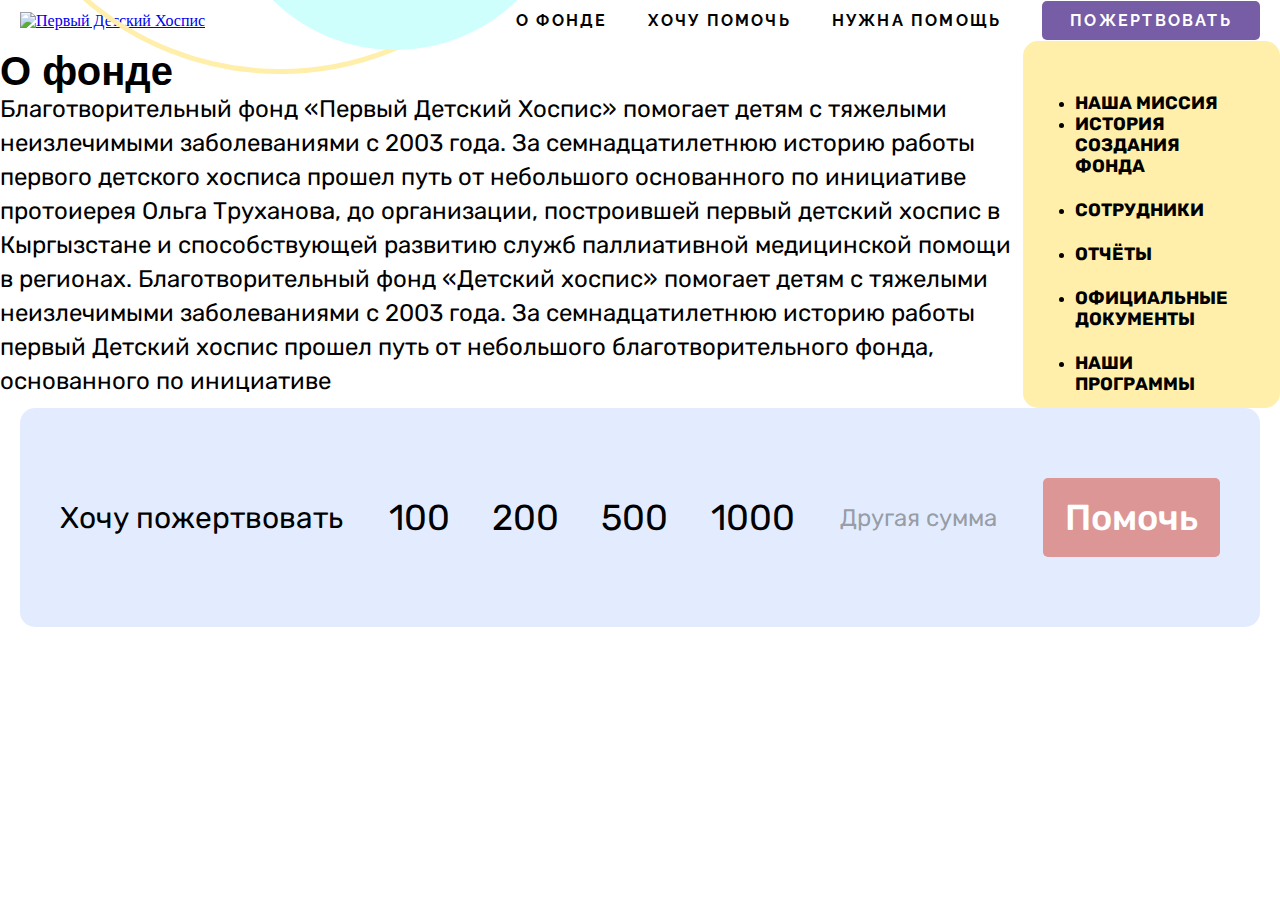
==== aboutfund.html @ d4a5cdd8 "save content" ====
<!DOCTYPE html>
<html lang="en">
<head>

    <title>О фонде</title>
    <link rel="stylesheet" href="CSS/main-styles.min.css">
    <link rel="shortcut icon" href="./img/favicon.svg">
    <meta charset="UTF-8">
    <meta http-equiv="X-UA-Compatible" content="IE=edge">
    <meta name="viewport" content="width=device-width, initial-scale=1.0">

</head>

<body>
    <header class="header">
		<div class="container">
			<div class="header__inner">
				<div class="header__inner__logo">
					<a class="header__inner__logo__link" href="index.html">
						<img class="header__inner__logo__link__img" src="./img/logo.svg" alt="Первый Детский Хоспис">
					</a>
				</div>
				<div class="header__inner__circle-bg-border"></div>
				<div class="header__inner__circle-bg"></div>
				<ul class="header__inner__menu">
					<li class="header__inner__menu__item">
						<a class="header__inner__menu__item__link" href="aboutfund.html">О фонде</a>
					</li>
					<li class="header__inner__menu__item">
						<a class="header__inner__menu__item__link" href="wanthelp.html">Хочу помочь</a>
					</li>
					<li class="header__inner__menu__item">
						<a class="header__inner__menu__item__link" href="heed-help.html">Нужна помощь</a>
					</li>
					<li class="header__inner__menu__item">
						<a class="header__inner__menu__item__link header__inner__menu__item__link-donate"
							href="donate.html">Пожертвовать</a>
					</li>
				</ul>
			</div>
		</div>
    </header>
    <main class="main">
        <section class="about-page">
            <div class="about-page__container">
                <h1 class="about-page__title">О фонде</h1>
                <h4 class="about-page__text">
                    Благотворительный фонд 
                    «Первый Детский Хоспис» помогает детям с тяжелыми неизлечимыми заболеваниями с 2003 года. 
                    За семнадцатилетнюю историю работы первого детского хосписа прошел путь от небольшого основанного по
                     инициативе протоиерея Ольга Труханова, до организации, построившей первый детский хоспис в Кыргызстане
                      и способствующей развитию служб паллиативной медицинской помощи в регионах. 
                       Благотворительный фонд «Детский хоспис» помогает детям с тяжелыми неизлечимыми заболеваниями с 2003 года.
                        За семнадцатилетнюю историю работы первый Детский хоспис прошел путь от небольшого благотворительного фонда,
                         основанного по инициативе 
                </h4>
            </div>
            <aside class="sidebar">
                <div class="container">
                    <div class="sidebar__inner">
                        <ul class="sidebar__inner__menu">
                            <li class="sidebar__inner__menu__item">
                                <a class="sidebar__inner__menu__item__link" href="#">Наша миссия</a>
                            </li>
                            <li class="sidebar__inner__menu__item">
                                <a class="sidebar__inner__menu__item__link" href="#">История создания фонда</a>
                            </li>
                            <li class="sidebar__inner__menu__item">
                                <a class="sidebar__inner__menu__item__link" href="#">Сотрудники</a>
                            </li>
                            <li class="sidebar__inner__menu__item">
                                <a class="sidebar__inner__menu__item__link" href="#">Отчёты</a>
                            </li>
                            <li class="sidebar__inner__menu__item">
                                <a class="sidebar__inner__menu__item__link" href="official-doc.html">Официальные документы</a>
                            </li>
                            <li class="sidebar__inner__menu__item">
                                <a class="sidebar__inner__menu__item__link" href="#">Наши программы</a>
                            </li>
                        </ul>
                    </div>
                </div>
            </aside>
        </section>
        <div class="call-to-action">
            <div class="container">
                <div class="call-to-action__inner">
                    <p class="call-to-action__inner__text">
                        Хочу пожертвовать
                    </p>
                    <div class="call-to-action__inner__money">
                        <span class="call-to-action__inner__money__item">100</span>
                        <span class="call-to-action__inner__money__item">200</span>
                        <span class="call-to-action__inner__money__item">500</span>
                        <span class="call-to-action__inner__money__item">1000</span>
                    </div>
                    <div class="call-to-action__inner__other-money">
                        <span class="call-to-action__inner__other-money__item">Другая сумма</span>
                    </div>
                    <a class="call-to-action__inner__btn" href="#">
                        Помочь
                    </a>
                </div>
            </div>
        </div>
        
        


    </main>
</body>
</html>
---- CSS/main-styles.min.css ----
@import"https://fonts.googleapis.com/css2?family=Inter:wght@100;300;500;700;900&family=Open+Sans:wght@300;400;500;600;700;800&family=Poppins:wght@100;200;300;400;500;600;700;800;900&family=Raleway:wght@100;200;300;400;500;600;700;800;900&family=Roboto:ital,wght@0,100;0,300;0,400;0,500;0,700;0,900;1,100&family=Rubik:ital,wght@0,300;0,400;0,500;0,600;0,700;0,800;0,900;1,300;1,400&family=Varela+Round&display=swap";*,*::after,*::before{-webkit-box-sizing:border-box;box-sizing:border-box;margin:0;padding:0}::-moz-selection{background:#775ca6;color:#fff}::selection{background:#775ca6;color:#fff}.container{max-width:1240px;margin:auto}.header__inner{display:-webkit-box;display:-ms-flexbox;display:flex;-webkit-box-align:center;-ms-flex-align:center;align-items:center;-webkit-box-pack:justify;-ms-flex-pack:justify;justify-content:space-between;padding:10px 0;position:relative}.header__inner__logo{width:30%;cursor:pointer}.header__inner__circle-bg-border{border:5px solid #ffefab;border-radius:50%;width:600px;height:600px;position:absolute;left:-40px;top:-526px}.header__inner__circle-bg{background-color:#cffffd;border-radius:50%;width:350px;height:350px;position:absolute;left:200px;top:-300px}.header__inner__menu{display:-webkit-box;display:-ms-flexbox;display:flex;-webkit-box-align:center;-ms-flex-align:center;align-items:center;-webkit-box-pack:justify;-ms-flex-pack:justify;justify-content:space-between;width:60%}.header__inner__menu__item{list-style:none}.header__inner__menu__item__link{text-decoration:none;font-family:"Raleway",sans-serif;font-style:normal;font-weight:bold;font-size:16px;line-height:21px;letter-spacing:.14em;color:#000;text-transform:uppercase}.header__inner__menu__item__link:hover{padding-bottom:10px;border-bottom:#775ca6 solid 4px;-webkit-transition:.5s ease;-o-transition:.5s ease;transition:.5s ease}.header__inner__menu__item__link-donate{background:#775ca6;border-radius:5px;padding:10px 28px;color:#fff;-webkit-transition:.8s ease;-o-transition:.8s ease;transition:.8s ease}.header__inner__menu__item__link-donate:hover{border-bottom:none;background-color:#fff;color:#775ca6;border:#775ca6 solid 1px}.header__inner__menu__item+.header__inner__menu__item{margin-left:40px}.sidebar{padding:52px;background-color:#ffefab;border-radius:15px;max-width:400px;height:367px}.sidebar__inner__menu{display:-webkit-box;display:-ms-flexbox;display:flex;-webkit-box-orient:vertical;-webkit-box-direction:normal;-ms-flex-direction:column;flex-direction:column;-webkit-box-pack:justify;-ms-flex-pack:justify;justify-content:space-between;padding:0;margin:0}.sidebar__inner__menu__item__link{font-family:"Rubik",sans-serif;font-style:normal;font-weight:bold;font-size:18px;line-height:21px;text-transform:uppercase;text-decoration:none;color:#000}.sidebar__inner__menu__item+.sidebar__inner__menu__item{margin-bottom:23px}.call-to-action__inner{display:-webkit-box;display:-ms-flexbox;display:flex;-webkit-box-align:center;-ms-flex-align:center;align-items:center;-webkit-box-pack:justify;-ms-flex-pack:justify;justify-content:space-between;background-color:#e3ecff;padding:70px 40px;border-radius:15px}.call-to-action__inner__text,.call-to-action__inner__money,.call-to-action__inner__other-money,.call-to-action__inner__btn{font-family:"Rubik",sans-serif;font-style:normal;font-weight:normal;font-size:30px;line-height:36px;color:#000}.call-to-action__inner__money{display:-webkit-box;display:-ms-flexbox;display:flex;-webkit-box-align:center;-ms-flex-align:center;align-items:center;-webkit-box-pack:justify;-ms-flex-pack:justify;justify-content:space-between;width:35%;font-size:36px;line-height:43px}.call-to-action__inner__other-money{font-size:24px;line-height:28px;color:rgba(97,97,97,.59)}.call-to-action__inner__btn{font-weight:500;font-size:36px;line-height:43px;color:#fff;background:#dc9696;border-radius:5px;text-decoration:none;padding:18px 22px}.blc{width:1100px;height:500px;border-radius:15PX;background-color:#000;background-repeat:no-repeat;background-size:cover;margin:50px auto;padding:70px 0 0 90px}.blc__btn{border-radius:5px;border:none;padding:10px 48px}.blc__btn-text{font-family:Raleway;font-style:normal;font-weight:800;font-size:16px;line-height:19px;letter-spacing:.14em;color:#fff;text-decoration:none}.blc__title{font-family:Rubik;font-style:normal;font-weight:bold;font-size:40px;line-height:41px;-webkit-font-feature-settings:"pnum" on,"lnum" on;font-feature-settings:"pnum" on,"lnum" on;color:#000}.blc__text{margin:50px 0 80px 0;width:450px;font-family:Rubik;font-style:normal;font-weight:normal;font-size:18px;line-height:138.5%;letter-spacing:.08em;-webkit-font-feature-settings:"pnum" on,"lnum" on;font-feature-settings:"pnum" on,"lnum" on;color:#000}body{overflow-x:hidden}section{position:relative;max-width:1557px;margin:auto}section .topscreen{position:absolute;width:1441px;height:1193.71px;left:28px;top:14px}section .topscreen__vector1{background-color:#bf62a2;border-radius:50%;height:34.92px;width:36.26px;position:absolute;left:817px;top:69px}section .topscreen__vector2{background-color:#ffefab;border-radius:50%;height:15.92px;width:16.47px;position:absolute;left:724.82px;top:192.82px}section .topscreen__vector3{background-color:#775ca6;border-radius:50%;height:18.82px;width:19.83px;position:absolute;left:725.64px;top:91.83px}section .topscreen__vector4{background-color:#bf62a2;border-radius:50%;height:34.92px;width:36.26px;position:absolute;left:1358.85px;top:183.34px}section .topscreen__vector5{background-color:#775ca6;border-radius:50%;height:18.8px;width:18.82px;position:absolute;left:1382.85px;top:253.34px}section .topscreen__vector6{background-color:#ff7272;border-radius:50%;height:47.18px;width:48.96px;position:absolute;left:421px;top:599px}section .topscreen__vector7{background-color:#775ca6;border-radius:50%;height:25.41px;width:25.42px;position:absolute;left:410.8px;top:735.66px}section .topscreen__vector8{background-color:#ffefab;border-radius:50%;height:21.44px;width:22.28px;position:absolute;left:309.45px;top:589.14px}section .topscreen__vector__vector14{position:absolute;width:65.83px;height:155.83px;position:absolute;left:1360px;top:-6px}section .topscreen__vector__vector16{height:570.1px;width:688.33px;position:absolute;left:730.65px;top:171.59px}section .topscreen__vector__vector15{height:605.1px;width:715.33px;position:absolute;left:665.65px;top:74.59px}section .topscreen__vector__vector17{height:605.1px;width:704.33px;position:absolute;left:651.65px;top:19.59px}section .topscreen__vector__vector44{height:579.93px;width:1441px;position:absolute;left:-2px;top:414px}section .topscreen__vector__vector66{height:322.71px;width:355.67px;position:absolute;left:-1px;top:469.55px}section .topscreen__vector__vector55{height:322.71px;width:355.67px;position:absolute;left:-5px;top:780.55px}section .topscreen__img{position:absolute;width:727.26px;height:638.49px;left:752px;top:50px}section .topscreen__img__png{position:absolute;width:744px;left:-15.22%;right:-55.61%;top:-3.22%}section .topscreen__text{position:absolute;width:582px;height:286px;left:-6px;top:-83px}section .topscreen__text__h{position:absolute;width:600px;height:123px;left:97px;top:198px;font-family:"Rubik";font-style:normal;font-weight:bold;font-size:40px;line-height:41px;-webkit-font-feature-settings:"pnum" on,"lnum" on;font-feature-settings:"pnum" on,"lnum" on;color:#000}section .topscreen__text__p{position:absolute;height:22px;width:558px;left:97px;top:348px;font-family:"Rubik";font-style:normal;font-weight:normal;font-size:16px;line-height:138.5%;letter-spacing:.08em;-webkit-font-feature-settings:"pnum" on,"lnum" on;font-feature-settings:"pnum" on,"lnum" on;color:#616161}section .topscreen__text__a__kk__donate{position:absolute;font-family:"Raleway";font-style:normal;font-weight:bold;font-size:18px;line-height:40px;text-decoration:none;background:#775ca6;border-radius:5px;padding:2px 65px;color:#fff;-webkit-transition:.8s ease;-o-transition:.8s ease;transition:.8s ease;left:93px;top:443px}section .topscreen__text__a__kk__donate:hover{border-bottom:none;background-color:#fff;color:#775ca6;border:#775ca6 solid 1px}.blc_our-kids__text__h{position:absolute;width:219px;height:41px;left:611px;top:977px;font-family:"Rubik";font-style:normal;font-weight:bold;font-size:40px;line-height:41px;-webkit-font-feature-settings:"pnum" on,"lnum" on;font-feature-settings:"pnum" on,"lnum" on;color:#000}.blc_our-kids__kids_card1__kids_img1{position:absolute;width:238px;left:177px;height:246px;top:1080px;-webkit-filter:drop-shadow(0px -7px 6px rgba(97, 97, 97, 0.59));filter:drop-shadow(0px -7px 6px rgba(97, 97, 97, 0.59))}.blc_our-kids__kids_card1__rectangle1{position:absolute;width:401px;height:477px;left:95px;top:1167px;background:#e3ecff;border-radius:20px}.blc_our-kids__kids_card1__h{position:absolute;width:217px;height:36.46px;left:195px;top:1346.13px;font-family:"Poppins";font-style:normal;font-weight:bold;font-size:25px;line-height:36px;color:#000}.blc_our-kids__kids_card1__diognoz{position:absolute;width:296px;height:21px;left:143px;top:1389px;font-family:"Poppins";font-size:16px;line-height:25px;color:#000}.blc_our-kids__kids_card1__status1__prosent1{position:absolute;height:25px;width:37px;left:286px;top:1441px;font-family:"Poppins";font-style:normal;font-weight:bold;font-size:16.8px;line-height:25px;color:#000}.blc_our-kids__kids_card1__status1__Photo{position:absolute;width:297px;height:15px;left:144px;top:1468px}.blc_our-kids__kids_card1__status1__hh22{position:absolute;height:36px;width:152px;left:358px;top:1492px;font-family:"Poppins";font-style:normal;font-weight:500;font-size:18px;line-height:21px;color:#000}.blc_our-kids__kids_card1__status1__hh222{position:absolute;width:102px;height:36px;left:146px;top:1493px;font-family:"Poppins";font-style:normal;font-weight:500;font-size:19px;line-height:21px;color:#000}.blc_our-kids__kids_card1__status1__button1{position:absolute;width:192px;height:40px;left:204px;top:1559px}.blc_our-kids__kids_card1__status1__button1__aa{position:absolute;font-family:"Raleway";font-style:normal;font-weight:bold;font-size:18px;line-height:40px;text-decoration:none;background:#775ca6;border-radius:5px;padding:0px 42px;color:#fff;-webkit-transition:.8s ease;-o-transition:.8s ease;transition:.8s ease;left:-7px;top:8px}.blc_our-kids__kids_card1__status1__button1__aa:hover{border-bottom:none;background-color:#fff;color:#775ca6;border:#775ca6 solid 1px}.blc_our-kids__kids_card2{position:absolute;left:425px}.blc_our-kids__kids_card2__kids_img1{position:absolute;width:238px;left:177px;height:246px;top:1080px;-webkit-filter:drop-shadow(0px -7px 6px rgba(97, 97, 97, 0.59));filter:drop-shadow(0px -7px 6px rgba(97, 97, 97, 0.59))}.blc_our-kids__kids_card2__rectangle1{position:absolute;width:401px;height:477px;left:95px;top:1167px;background:#ffefab;border-radius:20px}.blc_our-kids__kids_card2__h{position:absolute;width:217px;height:36.46px;left:195px;top:1346.13px;font-family:"Poppins";font-style:normal;font-weight:bold;font-size:25px;line-height:36px;color:#000}.blc_our-kids__kids_card2__diognoz{position:absolute;width:296px;height:21px;left:143px;top:1389px;font-family:"Poppins";font-size:16px;line-height:25px;color:#000}.blc_our-kids__kids_card2__status1__prosent1{position:absolute;height:25px;width:37px;left:286px;top:1441px;font-family:"Poppins";font-style:normal;font-weight:bold;font-size:16.8px;line-height:25px;color:#000}.blc_our-kids__kids_card2__status1__Photo{position:absolute;width:297px;height:15px;left:144px;top:1468px}.blc_our-kids__kids_card2__status1__hh22{position:absolute;height:36px;width:152px;left:358px;top:1492px;font-family:"Poppins";font-style:normal;font-weight:500;font-size:18px;line-height:21px;color:#000}.blc_our-kids__kids_card2__status1__hh222{position:absolute;width:102px;height:36px;left:146px;top:1493px;font-family:"Poppins";font-style:normal;font-weight:500;font-size:19px;line-height:21px;color:#000}.blc_our-kids__kids_card2__status1__button1{position:absolute;width:192px;height:40px;left:204px;top:1559px}.blc_our-kids__kids_card2__status1__button1__aa{position:absolute;font-family:"Raleway";font-style:normal;font-weight:bold;font-size:18px;line-height:40px;text-decoration:none;background:#775ca6;border-radius:5px;padding:0px 42px;color:#fff;-webkit-transition:.8s ease;-o-transition:.8s ease;transition:.8s ease;left:-7px;top:8px}.blc_our-kids__kids_card2__status1__button1__aa:hover{border-bottom:none;background-color:#fff;color:#775ca6;border:#775ca6 solid 1px}.blc_our-kids__kids_card3{position:absolute;left:849px}.blc_our-kids__kids_card3__kids_img1{position:absolute;width:238px;left:177px;height:246px;top:1080px;-webkit-filter:drop-shadow(0px -7px 6px rgba(97, 97, 97, 0.59));filter:drop-shadow(0px -7px 6px rgba(97, 97, 97, 0.59))}.blc_our-kids__kids_card3__rectangle1{position:absolute;width:401px;height:477px;left:95px;top:1167px;background:#cffffd;border-radius:20px}.blc_our-kids__kids_card3__h{position:absolute;width:217px;height:36.46px;left:195px;top:1346.13px;font-family:"Poppins";font-style:normal;font-weight:bold;font-size:25px;line-height:36px;color:#000}.blc_our-kids__kids_card3__diognoz{position:absolute;width:296px;height:21px;left:143px;top:1389px;font-family:"Poppins";font-size:16px;line-height:25px;color:#000}.blc_our-kids__kids_card3__status1__prosent1{position:absolute;height:25px;width:37px;left:286px;top:1441px;font-family:"Poppins";font-style:normal;font-weight:bold;font-size:16.8px;line-height:25px;color:#000}.blc_our-kids__kids_card3__status1__Photo{position:absolute;width:297px;height:15px;left:144px;top:1468px}.blc_our-kids__kids_card3__status1__hh22{position:absolute;height:36px;width:152px;left:358px;top:1492px;font-family:"Poppins";font-style:normal;font-weight:500;font-size:18px;line-height:21px;color:#000}.blc_our-kids__kids_card3__status1__hh222{position:absolute;width:102px;height:36px;left:146px;top:1493px;font-family:"Poppins";font-style:normal;font-weight:500;font-size:19px;line-height:21px;color:#000}.blc_our-kids__kids_card3__status1__button1{position:absolute;width:192px;height:40px;left:204px;top:1559px}.blc_our-kids__kids_card3__status1__button1__aa{position:absolute;font-family:"Raleway";font-style:normal;font-weight:bold;font-size:18px;line-height:40px;text-decoration:none;background:#775ca6;border-radius:5px;padding:0px 42px;color:#fff;-webkit-transition:.8s ease;-o-transition:.8s ease;transition:.8s ease;left:-7px;top:8px}.blc_our-kids__kids_card3__status1__button1__aa:hover{border-bottom:none;background-color:#fff;color:#775ca6;border:#775ca6 solid 1px}.blc_how-help__text__hh{position:absolute;height:41px;width:257px;left:611px;top:1755px;font-family:Rubik;font-style:normal;font-weight:bold;font-size:39px;line-height:41px;-webkit-font-feature-settings:"pnum" on,"lnum" on;font-feature-settings:"pnum" on,"lnum" on;color:#000}.blc_how-help__volunteers-rect{position:absolute;width:819px;height:424px;left:521px;top:1867px;background:#ff7272;border-radius:20px}.blc_how-help__volunteers-rect__png{position:absolute;width:79px;height:66px;left:83px;top:74px}.blc_how-help__volunteers-rect__h6{position:absolute;left:188px;top:98px;font-family:Raleway;font-style:normal;font-weight:bold;font-size:18px;line-height:21px;text-transform:uppercase;color:#fff}.blc_how-help__volunteers-rect__icon{position:absolute;height:62px;width:80px;left:421px;top:76px}.blc_how-help__volunteers-rect__pomosh{position:absolute;left:523px;top:98px;font-family:Raleway;font-style:normal;font-weight:bold;font-size:18px;line-height:21px;text-transform:uppercase;color:#fff}.blc_how-help__volunteers-rect__trans{position:absolute;width:79px;height:66px;left:83px;top:287px}.blc_how-help__volunteers-rect__textrans{position:absolute;left:188px;top:309px;font-family:Raleway;font-style:normal;font-weight:bold;font-size:18px;line-height:21px;text-transform:uppercase;color:#fff}.blc_how-help__volunteers-rect__materi{position:absolute;width:79px;height:66px;left:421px;top:287px}.blc_how-help__volunteers-rect__textmateri{position:absolute;left:524px;top:309px;font-family:Raleway;font-style:normal;font-weight:bold;font-size:18px;line-height:21px;text-transform:uppercase;color:#fff}.blc_how-help__how-helpleft{position:absolute;height:424px;width:394.94px;left:100px;top:1867px;background:#ffebf9;border-radius:20px}.blc_how-help__how-helpleft__howhelpimg{position:absolute;width:250px;height:273px;left:75px;top:40px}.blc_how-help__how-helpleft__button4{position:absolute;width:192px;height:40px;left:201px;top:2215px}.blc_how-help__how-helpleft__button4__helpp{position:absolute;font-family:"Raleway";font-style:normal;font-weight:bold;font-size:18px;line-height:40px;text-decoration:none;background:#775ca6;border-radius:5px;padding:0px 42px;color:#fff;-webkit-transition:.8s ease;-o-transition:.8s ease;transition:.8s ease;left:-103px;top:-1865px}.blc_how-help__how-helpleft__button4__helpp:hover{border-bottom:none;background-color:#fff;color:#775ca6;border:#775ca6 solid 1px}.blc_news__text{position:absolute;height:41px;width:455px;left:493px;top:2411px;font-family:Rubik;font-style:normal;font-weight:bold;font-size:40px;line-height:41px;-webkit-font-feature-settings:"pnum" on,"lnum" on;font-feature-settings:"pnum" on,"lnum" on;color:#000}.blc_news__cards1__news_card1{position:absolute;width:286.06px;height:310.79px;left:100px;top:2523px}.blc_news__cards1__news_card1 p{position:absolute;width:93px;height:14px;left:-1px;top:298px;font-family:Roboto;font-style:normal;font-weight:normal;font-size:12px;line-height:14px;color:#949494}.blc_news__cards1__news_card1 h4{position:absolute;height:67.81px;width:286.06px;left:-1px;top:205px;font-family:Rubik;font-style:normal;font-weight:500;font-size:24px;line-height:28px;color:#121221}.blc_news__cards1__news_card1 img{position:absolute;height:186.47px;width:286.06px;left:-1px;top:2px;background:url(.jpg),#c4c4c4;border-radius:8px}.blc_news__cards1__news_card2{position:absolute;width:286.06px;height:310.79px;left:419px;top:2523px}.blc_news__cards1__news_card2 p{position:absolute;width:93px;height:14px;left:-1px;top:298px;font-family:Roboto;font-style:normal;font-weight:normal;font-size:12px;line-height:14px;color:#949494}.blc_news__cards1__news_card2 h4{position:absolute;height:67.81px;width:286.06px;left:-1px;top:205px;font-family:Rubik;font-style:normal;font-weight:500;font-size:24px;line-height:28px;color:#121221}.blc_news__cards1__news_card2 img{position:absolute;height:186.47px;width:286.06px;left:-1px;top:2px;background:url(.jpg),#c4c4c4;border-radius:8px}.blc_news__cards1__news_card3{position:absolute;width:286.06px;height:310.79px;left:737px;top:2523px}.blc_news__cards1__news_card3 p{position:absolute;width:93px;height:14px;left:-1px;top:298px;font-family:Roboto;font-style:normal;font-weight:normal;font-size:12px;line-height:14px;color:#949494}.blc_news__cards1__news_card3 h4{position:absolute;height:67.81px;width:286.06px;left:-1px;top:205px;font-family:Rubik;font-style:normal;font-weight:500;font-size:24px;line-height:28px;color:#121221}.blc_news__cards1__news_card3 img{position:absolute;height:186.47px;width:286.06px;left:-1px;top:2px;background:url(.jpg),#c4c4c4;border-radius:8px}.blc_news__cards1__news_card4{position:absolute;width:286.06px;height:310.79px;left:1056px;top:2523px}.blc_news__cards1__news_card4 p{position:absolute;width:93px;height:14px;left:-1px;top:298px;font-family:Roboto;font-style:normal;font-weight:normal;font-size:12px;line-height:14px;color:#949494}.blc_news__cards1__news_card4 h4{position:absolute;height:67.81px;width:286.06px;left:-1px;top:205px;font-family:Rubik;font-style:normal;font-weight:500;font-size:24px;line-height:28px;color:#121221}.blc_news__cards1__news_card4 img{position:absolute;height:186.47px;width:286.06px;left:-1px;top:2px;background:url(.jpg),#c4c4c4;border-radius:8px}.blc_news__cards2{position:absolute;left:0px;top:380px}.blc_news__cards2__news_card1{position:absolute;width:286.06px;height:310.79px;left:100px;top:2523px}.blc_news__cards2__news_card1 p{position:absolute;width:93px;height:14px;left:-1px;top:298px;font-family:Roboto;font-style:normal;font-weight:normal;font-size:12px;line-height:14px;color:#949494}.blc_news__cards2__news_card1 h4{position:absolute;height:67.81px;width:286.06px;left:-1px;top:205px;font-family:Rubik;font-style:normal;font-weight:500;font-size:24px;line-height:28px;color:#121221}.blc_news__cards2__news_card1 img{position:absolute;height:186.47px;width:286.06px;left:-1px;top:2px;background:url(.jpg),#c4c4c4;border-radius:8px}.blc_news__cards2__news_card2{position:absolute;width:286.06px;height:310.79px;left:419px;top:2523px}.blc_news__cards2__news_card2 p{position:absolute;width:93px;height:14px;left:-1px;top:298px;font-family:Roboto;font-style:normal;font-weight:normal;font-size:12px;line-height:14px;color:#949494}.blc_news__cards2__news_card2 h4{position:absolute;height:67.81px;width:286.06px;left:-1px;top:205px;font-family:Rubik;font-style:normal;font-weight:500;font-size:24px;line-height:28px;color:#121221}.blc_news__cards2__news_card2 img{position:absolute;height:186.47px;width:286.06px;left:-1px;top:2px;background:url(.jpg),#c4c4c4;border-radius:8px}.blc_news__cards2__news_card3{position:absolute;width:286.06px;height:310.79px;left:737px;top:2523px}.blc_news__cards2__news_card3 p{position:absolute;width:93px;height:14px;left:-1px;top:298px;font-family:Roboto;font-style:normal;font-weight:normal;font-size:12px;line-height:14px;color:#949494}.blc_news__cards2__news_card3 h4{position:absolute;height:67.81px;width:286.06px;left:-1px;top:205px;font-family:Rubik;font-style:normal;font-weight:500;font-size:24px;line-height:28px;color:#121221}.blc_news__cards2__news_card3 img{position:absolute;height:186.47px;width:286.06px;left:-1px;top:2px;background:url(.jpg),#c4c4c4;border-radius:8px}.blc_news__cards2__news_card4{position:absolute;width:286.06px;height:310.79px;left:1056px;top:2523px}.blc_news__cards2__news_card4 p{position:absolute;width:93px;height:14px;left:-1px;top:298px;font-family:Roboto;font-style:normal;font-weight:normal;font-size:12px;line-height:14px;color:#949494}.blc_news__cards2__news_card4 h4{position:absolute;height:67.81px;width:286.06px;left:-1px;top:205px;font-family:Rubik;font-style:normal;font-weight:500;font-size:24px;line-height:28px;color:#121221}.blc_news__cards2__news_card4 img{position:absolute;height:186.47px;width:286.06px;left:-1px;top:2px;background:url(.jpg),#c4c4c4;border-radius:8px}.blc_sponsors__h{position:absolute;width:326px;height:41px;left:557px;top:3334px;font-family:Rubik;font-style:normal;font-weight:bold;font-size:40px;line-height:41px;-webkit-font-feature-settings:"pnum" on,"lnum" on;font-feature-settings:"pnum" on,"lnum" on;color:#000}.blc_sponsors__radius1{background-color:#ffefab;border-radius:50%;height:52.92px;width:54.26px;position:absolute;left:1211px;top:3194px}.blc_sponsors__radius2{background-color:rgba(119,92,166,.56);border-radius:50%;height:34.92px;width:34.26px;position:absolute;left:1305px;top:3277px}.blc_sponsors__radius3{background-color:#ff7272;border-radius:50%;width:127.26px;height:135.92px;position:absolute;left:1374px;top:3244px}.blc_sponsors__radius4{background-color:#e3ecff;border-radius:50%;height:256.92px;width:231.26px;position:absolute;left:-127px;top:3233px}.blc_sponsors__img{height:589.28px;width:1441px;position:absolute;left:-2px;top:3219px}.wrapper{height:100%;padding:50px;display:-webkit-box;display:-ms-flexbox;display:flex;-webkit-box-pack:center;-ms-flex-pack:center;justify-content:center;-webkit-box-align:center;-ms-flex-align:center;align-items:center}@media(max-width: 767px){.wrapper{padding:50px 10px}}.slick-slider{min-width:0}.slick-list{overflow:hidden}.slick-track{display:-webkit-box;display:-ms-flexbox;display:flex;-webkit-box-align:start;-ms-flex-align:start;align-items:flex-start}.slider{position:relative;padding:0px 60px;top:3436px;background-color:#000}@media(max-width: 767px){.slider{padding:0px 40px}}.slider .slick-arrow{position:absolute;top:50%;margin:-30px 0px 0px 0px;z-index:10;font-size:0;width:30px;height:60px}.slider .slick-arrow.slick-prev{left:0;background:url("/img/sl-arrow_l.svg") 0 0/100% no-repeat}.slider .slick-arrow.slick-next{right:0;background:url("/img/sl-arrow_r.svg") 0 0/100% no-repeat}.slider .slick-arrow.slick-disabled{opacity:.2}.slider .slick-dots{display:-webkit-box;display:-ms-flexbox;display:flex;-webkit-box-align:center;-ms-flex-align:center;align-items:center;-webkit-box-pack:center;-ms-flex-pack:center;justify-content:center}.slider .slick-dots li{list-style:none;margin:0px 10px}.slider .slick-dots button{font-size:0;width:10px;height:10px;background-color:#fff;border-radius:50%}.slider .slick-dots li.slick-active button{background-color:transparent;border:1px solid #fff}.slider__item{padding:0px 15px}.slider__item img{max-width:100%}.img-bg{position:absolute;width:195px;-webkit-transform:translate(450%, 20%);-ms-transform:translate(450%, 20%);transform:translate(450%, 20%)}.request-help{min-height:0;margin-bottom:86px}.request-help__inner__all-elements__title{font-family:Rubik,sans-serif;font-size:40px;font-weight:700;font-style:normal;color:#000}.request-help__inner__all-elements__sub-title1{font-family:Rubik,sans-serif;font-size:24px;font-weight:400;font-style:normal;color:#000;margin:33px 0 0}.request-help__inner__all-elements__sub-title2{font-family:Rubik,sans-serif;font-size:24px;font-weight:400;font-style:normal;color:#000;margin:0 0 41px 0}.request-help__inner__all-elements__link{font-family:Rubik,sans-serif;font-size:16px;font-weight:400;font-style:normal;background-color:#775ca6;text-decoration:none;color:#fff;padding:10px 18px;border-radius:5px}.how-help{min-height:0}.how-help__inner__all-elements__title{font-family:Rubik,sans-serif;font-size:36px;font-weight:500;font-style:normal;color:#000;text-align:center;margin:0 0 41px}.how-help__inner__all-elements__item-blocks__first-row{display:-webkit-box;display:-ms-flexbox;display:flex;-webkit-box-align:center;-ms-flex-align:center;align-items:center;margin-bottom:24px}.how-help__inner__all-elements__item-blocks__first-row__help-sick-children{background-color:#e3ecff;border-radius:15px;padding:36px 0 46px 13px;width:400px;-webkit-box-shadow:6px 6px 6px rgba(0,0,0,.25);box-shadow:6px 6px 6px rgba(0,0,0,.25)}.how-help__inner__all-elements__item-blocks__first-row__help-sick-children__logo-and-title{display:-webkit-box;display:-ms-flexbox;display:flex;-webkit-box-align:center;-ms-flex-align:center;align-items:center}.how-help__inner__all-elements__item-blocks__first-row__help-sick-children__logo-and-title__title{font-family:Rubik,sans-serif;font-size:24px;font-weight:700;font-style:normal;color:#000;margin:0 0 0 10px}.how-help__inner__all-elements__item-blocks__first-row__help-sick-children__pg{font-family:Rubik,sans-serif;font-size:18px;font-weight:400;font-style:normal;color:#000;max-width:353px;margin:36px 0;line-height:28px}.how-help__inner__all-elements__item-blocks__first-row__help-sick-children__btn{font-family:Rubik,sans-serif;font-size:16px;font-weight:700;font-style:normal;background-color:#775ca6;color:#fff;letter-spacing:.14em;padding:10px 53px;border-radius:5px;border:transparent;cursor:pointer}.how-help__inner__all-elements__item-blocks__first-row__treatment-abroad{background-color:#cffffd;border-radius:15px;padding:36px 0 46px 13px;width:400px;-webkit-box-shadow:6px 6px 6px rgba(0,0,0,.25);box-shadow:6px 6px 6px rgba(0,0,0,.25);margin:0 20px}.how-help__inner__all-elements__item-blocks__first-row__treatment-abroad__logo-and-title{display:-webkit-box;display:-ms-flexbox;display:flex;-webkit-box-align:center;-ms-flex-align:center;align-items:center}.how-help__inner__all-elements__item-blocks__first-row__treatment-abroad__logo-and-title__title{font-family:Rubik,sans-serif;font-size:24px;font-weight:700;font-style:normal;color:#000;margin:0 0 0 10px}.how-help__inner__all-elements__item-blocks__first-row__treatment-abroad__pg{font-family:Rubik,sans-serif;font-size:18px;font-weight:400;font-style:normal;color:#000;max-width:353px;margin:36px 0;line-height:28px}.how-help__inner__all-elements__item-blocks__first-row__treatment-abroad__btn{font-family:Rubik,sans-serif;font-size:16px;font-weight:700;font-style:normal;background-color:#775ca6;color:#fff;letter-spacing:.14em;padding:10px 53px;border-radius:5px;border:transparent;cursor:pointer}.how-help__inner__all-elements__item-blocks__first-row__psychological-support{background-color:#ffefab;border-radius:15px;padding:36px 0 46px 13px;width:400px;-webkit-box-shadow:6px 6px 6px rgba(0,0,0,.25);box-shadow:6px 6px 6px rgba(0,0,0,.25)}.how-help__inner__all-elements__item-blocks__first-row__psychological-support__logo-and-title{display:-webkit-box;display:-ms-flexbox;display:flex;-webkit-box-align:start;-ms-flex-align:start;align-items:flex-start}.how-help__inner__all-elements__item-blocks__first-row__psychological-support__logo-and-title__title{font-family:Rubik,sans-serif;font-size:24px;font-weight:700;font-style:normal;color:#000;margin:0 0 0 10px;line-height:26px}.how-help__inner__all-elements__item-blocks__first-row__psychological-support__pg{font-family:Rubik,sans-serif;font-size:18px;font-weight:400;font-style:normal;color:#000;max-width:353px;margin:36px 0;line-height:28px}.how-help__inner__all-elements__item-blocks__first-row__psychological-support__btn{font-family:Rubik,sans-serif;font-size:16px;font-weight:700;font-style:normal;background-color:#775ca6;color:#fff;letter-spacing:.14em;padding:10px 53px;border-radius:5px;border:transparent;cursor:pointer}.how-help__inner__all-elements__item-blocks__second-row{display:-webkit-box;display:-ms-flexbox;display:flex;-webkit-box-align:center;-ms-flex-align:center;align-items:center}.how-help__inner__all-elements__item-blocks__second-row__psy-social-help{background-color:#ffefab;border-radius:15px;padding:36px 0 46px 13px;width:400px;-webkit-box-shadow:6px 6px 6px rgba(0,0,0,.25);box-shadow:6px 6px 6px rgba(0,0,0,.25)}.how-help__inner__all-elements__item-blocks__second-row__psy-social-help__logo-and-title{display:-webkit-box;display:-ms-flexbox;display:flex;-webkit-box-align:center;-ms-flex-align:center;align-items:center}.how-help__inner__all-elements__item-blocks__second-row__psy-social-help__logo-and-title__title{font-family:Rubik,sans-serif;font-size:24px;font-weight:700;font-style:normal;color:#000;margin:0 0 0 10px;line-height:26px}.how-help__inner__all-elements__item-blocks__second-row__psy-social-help__pg{font-family:Rubik,sans-serif;font-size:18px;font-weight:400;font-style:normal;color:#000;max-width:353px;margin:36px 0 64px;line-height:28px}.how-help__inner__all-elements__item-blocks__second-row__psy-social-help__btn{font-family:Rubik,sans-serif;font-size:16px;font-weight:700;font-style:normal;background-color:#775ca6;color:#fff;letter-spacing:.14em;padding:10px 53px;border-radius:5px;border:transparent;cursor:pointer}.how-help__inner__all-elements__item-blocks__second-row__palliativnay-help{background-color:#ffebf9;border-radius:15px;padding:36px 0 46px 13px;width:400px;-webkit-box-shadow:6px 6px 6px rgba(0,0,0,.25);box-shadow:6px 6px 6px rgba(0,0,0,.25);margin:0 20px}.how-help__inner__all-elements__item-blocks__second-row__palliativnay-help__logo-and-title{display:-webkit-box;display:-ms-flexbox;display:flex;-webkit-box-align:center;-ms-flex-align:center;align-items:center}.how-help__inner__all-elements__item-blocks__second-row__palliativnay-help__logo-and-title__title{font-family:Rubik,sans-serif;font-size:24px;font-weight:700;font-style:normal;color:#000;margin:0 0 0 10px;line-height:26px}.how-help__inner__all-elements__item-blocks__second-row__palliativnay-help__pg{font-family:Rubik,sans-serif;font-size:18px;font-weight:400;font-style:normal;color:#000;max-width:353px;margin:36px 0;line-height:28px}.how-help__inner__all-elements__item-blocks__second-row__palliativnay-help__btn{font-family:Rubik,sans-serif;font-size:16px;font-weight:700;font-style:normal;background-color:#775ca6;color:#fff;letter-spacing:.14em;padding:10px 53px;border-radius:5px;border:transparent;cursor:pointer}.how-help__inner__all-elements__item-blocks__second-row__information-help{background-color:#e3ecff;border-radius:15px;padding:36px 0 46px 13px;width:400px;-webkit-box-shadow:6px 6px 6px rgba(0,0,0,.25);box-shadow:6px 6px 6px rgba(0,0,0,.25)}.how-help__inner__all-elements__item-blocks__second-row__information-help__logo-and-title{display:-webkit-box;display:-ms-flexbox;display:flex;-webkit-box-align:start;-ms-flex-align:start;align-items:flex-start}.how-help__inner__all-elements__item-blocks__second-row__information-help__logo-and-title__title{font-family:Rubik,sans-serif;font-size:24px;font-weight:700;font-style:normal;color:#000;margin:0 0 0 10px}.how-help__inner__all-elements__item-blocks__second-row__information-help__pg{font-family:Rubik,sans-serif;font-size:18px;font-weight:400;font-style:normal;color:#000;max-width:353px;margin:36px 0;line-height:28px}.how-help__inner__all-elements__item-blocks__second-row__information-help__btn{font-family:Rubik,sans-serif;font-size:16px;font-weight:700;font-style:normal;background-color:#775ca6;color:#fff;letter-spacing:.14em;padding:10px 53px;border-radius:5px;border:transparent;cursor:pointer}.medical-programs{background-color:#cffffd;margin-top:80px;margin-bottom:42px;padding:43px 0}.medical-programs .slick-dots li button:before{font-size:20px;margin-top:10px}.medical-programs .slick-next:before{font-size:40px;position:absolute;-webkit-transform:translate(-20%, 0);-ms-transform:translate(-20%, 0);transform:translate(-20%, 0)}.medical-programs .slick-prev:before{font-size:40px;position:absolute;-webkit-transform:translate(-80%, 0);-ms-transform:translate(-80%, 0);transform:translate(-80%, 0)}.medical-programs__inner__title{font-family:Rubik,sans-serif;font-size:36px;font-weight:500;font-style:normal;color:#000;text-align:center;padding:0 0 43px}.medical-programs__inner__blocks{display:-webkit-box;display:-ms-flexbox;display:flex;-webkit-box-pack:justify;-ms-flex-pack:justify;justify-content:space-between}.medical-programs__inner__blocks__block{padding:15px 20px;background-color:#fff;-webkit-box-shadow:6px 6px 6px rgba(0,0,0,.25);box-shadow:6px 6px 6px rgba(0,0,0,.25);max-width:295px;min-height:452px !important;border-radius:15px;margin-bottom:50px}.medical-programs__inner__blocks__block svg{width:100%;margin:0 auto}.medical-programs__inner__blocks__block__title{font-family:Rubik,sans-serif;font-size:16px;font-weight:700;font-style:normal;color:#000;text-align:center;line-height:19px;margin:13px 0}.medical-programs__inner__blocks__block__pg{font-family:Rubik,sans-serif;font-size:16px;font-weight:400;font-style:normal;color:#000;text-align:start;line-height:26px}.medical-programs__inner__blocks__block+.medical-programs__inner__blocks__block{margin-left:20px}.donate__inner__all-elements__title{font-family:Rubik,sans-serif;font-size:36px;font-weight:500;font-style:normal;margin:30px 0 40px 0;color:#000;text-align:center}.donate__inner__all-elements__item-blocks__first-row{display:-webkit-box;display:-ms-flexbox;display:flex;-webkit-box-align:center;-ms-flex-align:center;align-items:center}.donate__inner__all-elements__item-blocks__first-row__wallet-pay{margin:-40px 0 30px 0}.donate__inner__all-elements__item-blocks__first-row__help-sick-children{background-color:#e3ecff;border-radius:15px;padding:36px 30px 46px 13px;-webkit-box-shadow:6px 6px 6px rgba(0,0,0,.25);box-shadow:6px 6px 6px rgba(0,0,0,.25)}.donate__inner__all-elements__item-blocks__first-row__help-sick-children__logo-and-title{display:-webkit-box;display:-ms-flexbox;display:flex;-webkit-box-align:center;-ms-flex-align:center;align-items:center}.donate__inner__all-elements__item-blocks__first-row__help-sick-children__logo-and-title__title{font-family:Rubik,sans-serif;font-size:20px;font-weight:700;font-style:normal;color:#000;margin:0 0 0 10px}.donate__inner__all-elements__item-blocks__first-row__help-sick-children__pg{font-family:Rubik,sans-serif;font-size:20px;font-weight:400;font-style:normal;color:#000;max-width:333px;margin:36px 0}.donate__inner__all-elements__item-blocks__first-row__help-sick-children__btn{font-family:Rubik,sans-serif;font-size:16px;font-weight:700;font-style:normal;background-color:#775ca6;color:#fff;letter-spacing:.14em;margin:20px 0 0 0;padding:10px 53px;border-radius:5px;border:transparent;cursor:pointer;background:#775ca6;padding:10px 28px;color:#fff;-webkit-transition:.8s ease;-o-transition:.8s ease;transition:.8s ease}.donate__inner__all-elements__item-blocks__first-row__help-sick-children__btn:hover{border-bottom:none;background-color:#fff;color:#775ca6;border:#775ca6 solid 1px}.donate__inner__all-elements__item-blocks__first-row__treatment-abroad{background-color:#cffffd;border-radius:15px;padding:36px 120px 46px 13px;-webkit-box-shadow:6px 6px 6px rgba(0,0,0,.25);box-shadow:6px 6px 6px rgba(0,0,0,.25);margin:60px 50px}.donate__inner__all-elements__item-blocks__first-row__treatment-abroad__logo-and-title{display:-webkit-box;display:-ms-flexbox;display:flex;-webkit-box-align:center;-ms-flex-align:center;align-items:center}.donate__inner__all-elements__item-blocks__first-row__treatment-abroad__logo-and-title__wallet2{margin:0 0 30px 0}.donate__inner__all-elements__item-blocks__first-row__treatment-abroad__logo-and-title__title{font-family:Rubik,sans-serif;font-size:20px;font-weight:700;font-style:normal;padding:0 0 30px 0;color:#000;margin:0 30px 0 10px}.donate__inner__all-elements__item-blocks__first-row__treatment-abroad__pg{font-family:Rubik,sans-serif;font-size:20px;font-weight:400;font-style:normal;color:#000;max-width:353px;margin:36px 0}.donate__inner__all-elements__item-blocks__first-row__treatment-abroad__visacard-icon{display:-webkit-box;display:-ms-flexbox;display:flex;-webkit-box-align:center;-ms-flex-align:center;align-items:center}.donate__inner__all-elements__item-blocks__first-row__treatment-abroad__btn{font-family:Rubik,sans-serif;font-size:16px;font-weight:700;font-style:normal;display:-webkit-box;display:-ms-flexbox;display:flex;-ms-flex-wrap:wrap;flex-wrap:wrap;background-color:#775ca6;color:#fff;letter-spacing:.14em;margin:20px 0 0 0;padding:10px 53px;border-radius:5px;border:transparent;cursor:pointer;background:#775ca6;padding:10px 28px;color:#fff;-webkit-transition:.8s ease;-o-transition:.8s ease;transition:.8s ease}.donate__inner__all-elements__item-blocks__first-row__treatment-abroad__btn:hover{border-bottom:none;background-color:#fff;color:#775ca6;border:#775ca6 solid 1px}.donate__inner__all-elements__item-blocks__first-row__psychological-support{background-color:#ffefab;border-radius:15px;padding:36px 30px 46px 13px;-webkit-box-shadow:6px 6px 6px rgba(0,0,0,.25);box-shadow:6px 6px 6px rgba(0,0,0,.25)}.donate__inner__all-elements__item-blocks__first-row__psychological-support__logo-and-title{display:-webkit-box;display:-ms-flexbox;display:flex;-webkit-box-align:center;-ms-flex-align:center;align-items:center}.donate__inner__all-elements__item-blocks__first-row__psychological-support__logo-and-title__wallet3{margin:0 0px 128px 0}.donate__inner__all-elements__item-blocks__first-row__psychological-support__logo-and-title__title{font-family:Rubik,sans-serif;font-size:20px;font-weight:700;font-style:normal;color:#000;margin:0 40px 130px 10px}.donate__inner__all-elements__item-blocks__first-row__psychological-support__pg{font-family:Rubik,sans-serif;font-size:20px;font-weight:400;font-style:normal;color:#000;max-width:353px;margin:36px 0}.donate__inner__all-elements__item-blocks__first-row__psychological-support__btn{font-family:Rubik,sans-serif;font-size:16px;font-weight:700;font-style:normal;background-color:#775ca6;color:#fff;letter-spacing:.14em;margin:40px 0 0 0;padding:10px 53px;border-radius:5px;border:transparent;cursor:pointer;background:#775ca6;padding:10px 28px;color:#fff;-webkit-transition:.8s ease;-o-transition:.8s ease;transition:.8s ease}.donate__inner__all-elements__item-blocks__first-row__psychological-support__btn:hover{border-bottom:none;background-color:#fff;color:#775ca6;border:#775ca6 solid 1px}.report__receipts{background-color:#e3ecff;margin-bottom:100px}.report__receipts__all-title__two-row{font-family:Rubik,sans-serif;font-size:36px;font-weight:500;font-style:normal;margin:90px 0 0 0;padding:60PX 0 0 0;color:#000;text-align:center}.report__receipts__all-title__pdf-bloks__second-row{display:-webkit-box;display:-ms-flexbox;display:flex;-ms-flex-wrap:wrap;flex-wrap:wrap;margin-left:105px;padding:40px 0 0 0}.report__receipts__all-title__pdf-bloks__second-row__july__img-and-title__title{font-family:Rubik,sans-serif;font-size:20px;font-weight:600;font-style:normal;margin:20px 0 100px 0;color:#000;-webkit-box-align:center;-ms-flex-align:center;align-items:center}.report__receipts__all-title__pdf-bloks__second-row__august__img-and-title__title{font-family:Rubik,sans-serif;font-size:20px;font-weight:600;font-style:normal;margin:20px 0 0 0;color:#000;-webkit-box-align:center;-ms-flex-align:center;align-items:center}.report__receipts__all-title__pdf-bloks__second-row__september__img-and-title__title{font-family:Rubik,sans-serif;font-size:20px;font-weight:600;font-style:normal;margin:20px 0 0 0;color:#000;-webkit-box-align:center;-ms-flex-align:center;align-items:center}.report__receipts__all-title__pdf-bloks__second-row__october__img-and-title__title{font-family:Rubik,sans-serif;font-size:20px;font-weight:600;font-style:normal;margin:20px 0 0 0;color:#000;-webkit-box-align:center;-ms-flex-align:center;align-items:center}.report__receipts__all-title__pdf-bloks__second-row__november__img-and-title__title{font-family:Rubik,sans-serif;font-size:20px;font-weight:600;font-style:normal;margin:20px 0 0 0;color:#000;-webkit-box-align:center;-ms-flex-align:center;align-items:center}.report__receipts__all-title__pdf-bloks__second-row__december__img-and-title__title{font-family:Rubik,sans-serif;font-size:20px;font-weight:600;font-style:normal;margin:20px 0 0 0;color:#000;-webkit-box-align:center;-ms-flex-align:center;align-items:center}.blc__document__card1 h4{position:absolute;height:41px;width:68px;left:194px;top:196px;font-family:Rubik;font-style:normal;font-weight:500;font-size:24px;line-height:41px;color:#000}.blc__document__card1__file-1{background:#e5e5e5;position:absolute;width:259px;height:343px;left:99px;top:249px;border-radius:20px}.blc__document__card2 h4{position:absolute;height:41px;width:68px;left:464px;top:196px;font-family:Rubik;font-style:normal;font-weight:500;font-size:24px;line-height:41px;color:#000}.blc__document__card2__file-2{background-color:#e5e5e5;position:absolute;width:259px;height:343px;left:377px;top:249px;border-radius:20px}.blc__document__card3 h4{position:absolute;height:41px;width:68px;left:752px;top:196px;font-family:Rubik;font-style:normal;font-weight:500;font-size:24px;line-height:41px;color:#000}.blc__document__card3__file-3{background-color:#e5e5e5;position:absolute;width:259px;height:343px;left:656px;top:249px;border-radius:20px}.get-help__inner__item__title{font-family:Rubik,sans-serif;font-size:40px;font-weight:600;font-style:normal;color:#000}.get-help__inner__item__sub-title{font-family:"Lucida Sans","Lucida Sans Regular","Lucida Grande","Lucida Sans Unicode",Geneva,Verdana,sans-serif;font-size:20px;font-weight:400;font-style:normal;color:#000;margin:33px 0 0}body{overflow-x:hidden}.about-page{display:-webkit-box;display:-ms-flexbox;display:flex;-webkit-box-align:center;-ms-flex-align:center;align-items:center}.about-page__title{font-family:Ribik,sans-serif;font-size:40px;font-weight:700;font-style:bold;line-height:41px;color:#000}.about-page__text{font-family:Rubik,sans-serif;font-size:24px;font-weight:400;font-style:normal;line-height:34px;color:#000}
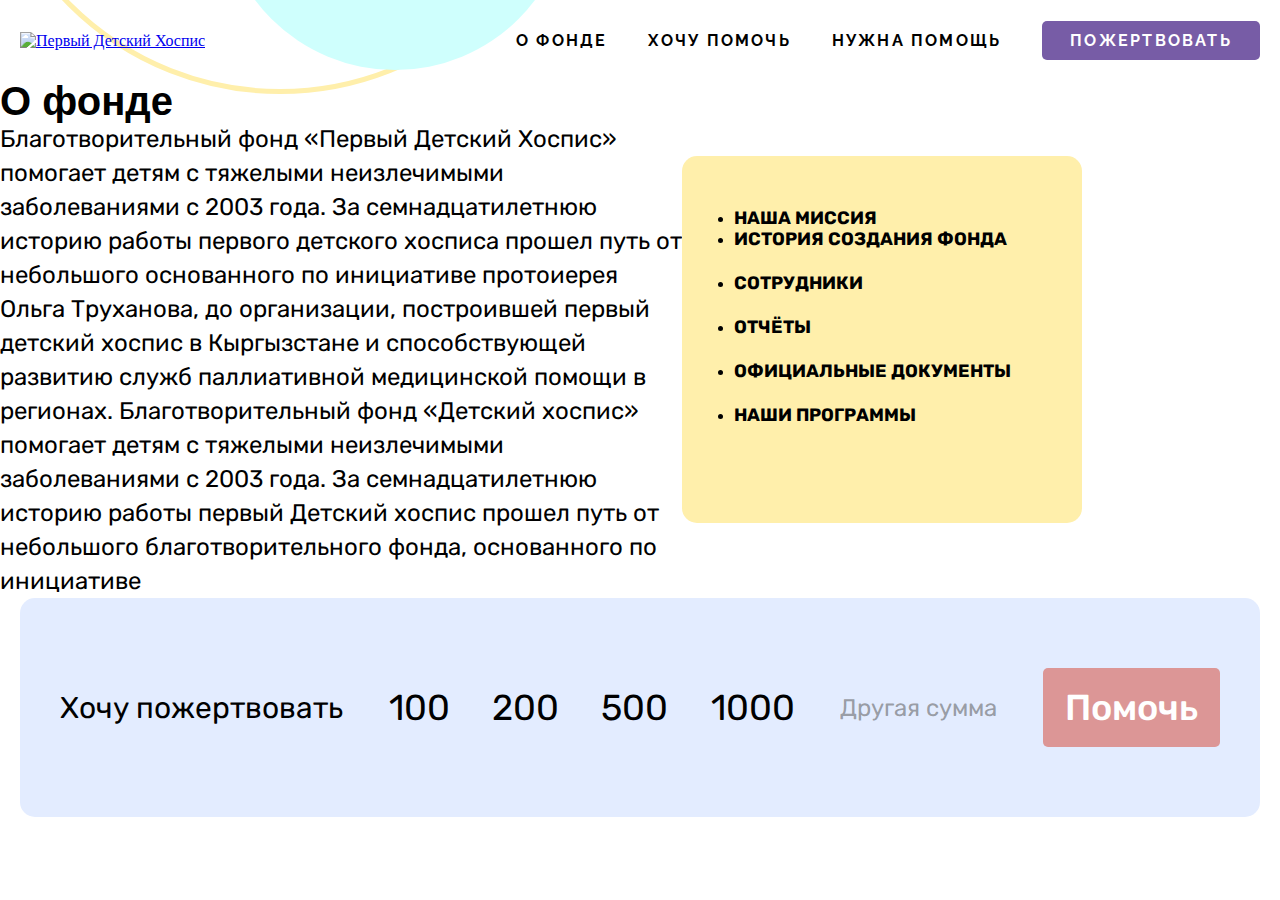
==== commit 9dd77a46: "updates" ====
--- a/aboutfund.html
+++ b/aboutfund.html
@@ -63,13 +63,13 @@
                                 <a class="sidebar__inner__menu__item__link" href="#">Наша миссия</a>
                             </li>
                             <li class="sidebar__inner__menu__item">
-                                <a class="sidebar__inner__menu__item__link" href="#">История создания фонда</a>
+                                <a class="sidebar__inner__menu__item__link" href="history-fund.html">История создания фонда</a>
                             </li>
                             <li class="sidebar__inner__menu__item">
                                 <a class="sidebar__inner__menu__item__link" href="#">Сотрудники</a>
                             </li>
                             <li class="sidebar__inner__menu__item">
-                                <a class="sidebar__inner__menu__item__link" href="#">Отчёты</a>
+                                <a class="sidebar__inner__menu__item__link" href="reports.html">Отчёты</a>
                             </li>
                             <li class="sidebar__inner__menu__item">
                                 <a class="sidebar__inner__menu__item__link" href="official-doc.html">Официальные документы</a>
--- a/CSS/main-styles.min.css
+++ b/CSS/main-styles.min.css
@@ -1 +1,2 @@
-@import"https://fonts.googleapis.com/css2?family=Inter:wght@100;300;500;700;900&family=Open+Sans:wght@300;400;500;600;700;800&family=Poppins:wght@100;200;300;400;500;600;700;800;900&family=Raleway:wght@100;200;300;400;500;600;700;800;900&family=Roboto:ital,wght@0,100;0,300;0,400;0,500;0,700;0,900;1,100&family=Rubik:ital,wght@0,300;0,400;0,500;0,600;0,700;0,800;0,900;1,300;1,400&family=Varela+Round&display=swap";*,*::after,*::before{-webkit-box-sizing:border-box;box-sizing:border-box;margin:0;padding:0}::-moz-selection{background:#775ca6;color:#fff}::selection{background:#775ca6;color:#fff}.container{max-width:1240px;margin:auto}.header__inner{display:-webkit-box;display:-ms-flexbox;display:flex;-webkit-box-align:center;-ms-flex-align:center;align-items:center;-webkit-box-pack:justify;-ms-flex-pack:justify;justify-content:space-between;padding:10px 0;position:relative}.header__inner__logo{width:30%;cursor:pointer}.header__inner__circle-bg-border{border:5px solid #ffefab;border-radius:50%;width:600px;height:600px;position:absolute;left:-40px;top:-526px}.header__inner__circle-bg{background-color:#cffffd;border-radius:50%;width:350px;height:350px;position:absolute;left:200px;top:-300px}.header__inner__menu{display:-webkit-box;display:-ms-flexbox;display:flex;-webkit-box-align:center;-ms-flex-align:center;align-items:center;-webkit-box-pack:justify;-ms-flex-pack:justify;justify-content:space-between;width:60%}.header__inner__menu__item{list-style:none}.header__inner__menu__item__link{text-decoration:none;font-family:"Raleway",sans-serif;font-style:normal;font-weight:bold;font-size:16px;line-height:21px;letter-spacing:.14em;color:#000;text-transform:uppercase}.header__inner__menu__item__link:hover{padding-bottom:10px;border-bottom:#775ca6 solid 4px;-webkit-transition:.5s ease;-o-transition:.5s ease;transition:.5s ease}.header__inner__menu__item__link-donate{background:#775ca6;border-radius:5px;padding:10px 28px;color:#fff;-webkit-transition:.8s ease;-o-transition:.8s ease;transition:.8s ease}.header__inner__menu__item__link-donate:hover{border-bottom:none;background-color:#fff;color:#775ca6;border:#775ca6 solid 1px}.header__inner__menu__item+.header__inner__menu__item{margin-left:40px}.sidebar{padding:52px;background-color:#ffefab;border-radius:15px;max-width:400px;height:367px}.sidebar__inner__menu{display:-webkit-box;display:-ms-flexbox;display:flex;-webkit-box-orient:vertical;-webkit-box-direction:normal;-ms-flex-direction:column;flex-direction:column;-webkit-box-pack:justify;-ms-flex-pack:justify;justify-content:space-between;padding:0;margin:0}.sidebar__inner__menu__item__link{font-family:"Rubik",sans-serif;font-style:normal;font-weight:bold;font-size:18px;line-height:21px;text-transform:uppercase;text-decoration:none;color:#000}.sidebar__inner__menu__item+.sidebar__inner__menu__item{margin-bottom:23px}.call-to-action__inner{display:-webkit-box;display:-ms-flexbox;display:flex;-webkit-box-align:center;-ms-flex-align:center;align-items:center;-webkit-box-pack:justify;-ms-flex-pack:justify;justify-content:space-between;background-color:#e3ecff;padding:70px 40px;border-radius:15px}.call-to-action__inner__text,.call-to-action__inner__money,.call-to-action__inner__other-money,.call-to-action__inner__btn{font-family:"Rubik",sans-serif;font-style:normal;font-weight:normal;font-size:30px;line-height:36px;color:#000}.call-to-action__inner__money{display:-webkit-box;display:-ms-flexbox;display:flex;-webkit-box-align:center;-ms-flex-align:center;align-items:center;-webkit-box-pack:justify;-ms-flex-pack:justify;justify-content:space-between;width:35%;font-size:36px;line-height:43px}.call-to-action__inner__other-money{font-size:24px;line-height:28px;color:rgba(97,97,97,.59)}.call-to-action__inner__btn{font-weight:500;font-size:36px;line-height:43px;color:#fff;background:#dc9696;border-radius:5px;text-decoration:none;padding:18px 22px}.blc{width:1100px;height:500px;border-radius:15PX;background-color:#000;background-repeat:no-repeat;background-size:cover;margin:50px auto;padding:70px 0 0 90px}.blc__btn{border-radius:5px;border:none;padding:10px 48px}.blc__btn-text{font-family:Raleway;font-style:normal;font-weight:800;font-size:16px;line-height:19px;letter-spacing:.14em;color:#fff;text-decoration:none}.blc__title{font-family:Rubik;font-style:normal;font-weight:bold;font-size:40px;line-height:41px;-webkit-font-feature-settings:"pnum" on,"lnum" on;font-feature-settings:"pnum" on,"lnum" on;color:#000}.blc__text{margin:50px 0 80px 0;width:450px;font-family:Rubik;font-style:normal;font-weight:normal;font-size:18px;line-height:138.5%;letter-spacing:.08em;-webkit-font-feature-settings:"pnum" on,"lnum" on;font-feature-settings:"pnum" on,"lnum" on;color:#000}body{overflow-x:hidden}section{position:relative;max-width:1557px;margin:auto}section .topscreen{position:absolute;width:1441px;height:1193.71px;left:28px;top:14px}section .topscreen__vector1{background-color:#bf62a2;border-radius:50%;height:34.92px;width:36.26px;position:absolute;left:817px;top:69px}section .topscreen__vector2{background-color:#ffefab;border-radius:50%;height:15.92px;width:16.47px;position:absolute;left:724.82px;top:192.82px}section .topscreen__vector3{background-color:#775ca6;border-radius:50%;height:18.82px;width:19.83px;position:absolute;left:725.64px;top:91.83px}section .topscreen__vector4{background-color:#bf62a2;border-radius:50%;height:34.92px;width:36.26px;position:absolute;left:1358.85px;top:183.34px}section .topscreen__vector5{background-color:#775ca6;border-radius:50%;height:18.8px;width:18.82px;position:absolute;left:1382.85px;top:253.34px}section .topscreen__vector6{background-color:#ff7272;border-radius:50%;height:47.18px;width:48.96px;position:absolute;left:421px;top:599px}section .topscreen__vector7{background-color:#775ca6;border-radius:50%;height:25.41px;width:25.42px;position:absolute;left:410.8px;top:735.66px}section .topscreen__vector8{background-color:#ffefab;border-radius:50%;height:21.44px;width:22.28px;position:absolute;left:309.45px;top:589.14px}section .topscreen__vector__vector14{position:absolute;width:65.83px;height:155.83px;position:absolute;left:1360px;top:-6px}section .topscreen__vector__vector16{height:570.1px;width:688.33px;position:absolute;left:730.65px;top:171.59px}section .topscreen__vector__vector15{height:605.1px;width:715.33px;position:absolute;left:665.65px;top:74.59px}section .topscreen__vector__vector17{height:605.1px;width:704.33px;position:absolute;left:651.65px;top:19.59px}section .topscreen__vector__vector44{height:579.93px;width:1441px;position:absolute;left:-2px;top:414px}section .topscreen__vector__vector66{height:322.71px;width:355.67px;position:absolute;left:-1px;top:469.55px}section .topscreen__vector__vector55{height:322.71px;width:355.67px;position:absolute;left:-5px;top:780.55px}section .topscreen__img{position:absolute;width:727.26px;height:638.49px;left:752px;top:50px}section .topscreen__img__png{position:absolute;width:744px;left:-15.22%;right:-55.61%;top:-3.22%}section .topscreen__text{position:absolute;width:582px;height:286px;left:-6px;top:-83px}section .topscreen__text__h{position:absolute;width:600px;height:123px;left:97px;top:198px;font-family:"Rubik";font-style:normal;font-weight:bold;font-size:40px;line-height:41px;-webkit-font-feature-settings:"pnum" on,"lnum" on;font-feature-settings:"pnum" on,"lnum" on;color:#000}section .topscreen__text__p{position:absolute;height:22px;width:558px;left:97px;top:348px;font-family:"Rubik";font-style:normal;font-weight:normal;font-size:16px;line-height:138.5%;letter-spacing:.08em;-webkit-font-feature-settings:"pnum" on,"lnum" on;font-feature-settings:"pnum" on,"lnum" on;color:#616161}section .topscreen__text__a__kk__donate{position:absolute;font-family:"Raleway";font-style:normal;font-weight:bold;font-size:18px;line-height:40px;text-decoration:none;background:#775ca6;border-radius:5px;padding:2px 65px;color:#fff;-webkit-transition:.8s ease;-o-transition:.8s ease;transition:.8s ease;left:93px;top:443px}section .topscreen__text__a__kk__donate:hover{border-bottom:none;background-color:#fff;color:#775ca6;border:#775ca6 solid 1px}.blc_our-kids__text__h{position:absolute;width:219px;height:41px;left:611px;top:977px;font-family:"Rubik";font-style:normal;font-weight:bold;font-size:40px;line-height:41px;-webkit-font-feature-settings:"pnum" on,"lnum" on;font-feature-settings:"pnum" on,"lnum" on;color:#000}.blc_our-kids__kids_card1__kids_img1{position:absolute;width:238px;left:177px;height:246px;top:1080px;-webkit-filter:drop-shadow(0px -7px 6px rgba(97, 97, 97, 0.59));filter:drop-shadow(0px -7px 6px rgba(97, 97, 97, 0.59))}.blc_our-kids__kids_card1__rectangle1{position:absolute;width:401px;height:477px;left:95px;top:1167px;background:#e3ecff;border-radius:20px}.blc_our-kids__kids_card1__h{position:absolute;width:217px;height:36.46px;left:195px;top:1346.13px;font-family:"Poppins";font-style:normal;font-weight:bold;font-size:25px;line-height:36px;color:#000}.blc_our-kids__kids_card1__diognoz{position:absolute;width:296px;height:21px;left:143px;top:1389px;font-family:"Poppins";font-size:16px;line-height:25px;color:#000}.blc_our-kids__kids_card1__status1__prosent1{position:absolute;height:25px;width:37px;left:286px;top:1441px;font-family:"Poppins";font-style:normal;font-weight:bold;font-size:16.8px;line-height:25px;color:#000}.blc_our-kids__kids_card1__status1__Photo{position:absolute;width:297px;height:15px;left:144px;top:1468px}.blc_our-kids__kids_card1__status1__hh22{position:absolute;height:36px;width:152px;left:358px;top:1492px;font-family:"Poppins";font-style:normal;font-weight:500;font-size:18px;line-height:21px;color:#000}.blc_our-kids__kids_card1__status1__hh222{position:absolute;width:102px;height:36px;left:146px;top:1493px;font-family:"Poppins";font-style:normal;font-weight:500;font-size:19px;line-height:21px;color:#000}.blc_our-kids__kids_card1__status1__button1{position:absolute;width:192px;height:40px;left:204px;top:1559px}.blc_our-kids__kids_card1__status1__button1__aa{position:absolute;font-family:"Raleway";font-style:normal;font-weight:bold;font-size:18px;line-height:40px;text-decoration:none;background:#775ca6;border-radius:5px;padding:0px 42px;color:#fff;-webkit-transition:.8s ease;-o-transition:.8s ease;transition:.8s ease;left:-7px;top:8px}.blc_our-kids__kids_card1__status1__button1__aa:hover{border-bottom:none;background-color:#fff;color:#775ca6;border:#775ca6 solid 1px}.blc_our-kids__kids_card2{position:absolute;left:425px}.blc_our-kids__kids_card2__kids_img1{position:absolute;width:238px;left:177px;height:246px;top:1080px;-webkit-filter:drop-shadow(0px -7px 6px rgba(97, 97, 97, 0.59));filter:drop-shadow(0px -7px 6px rgba(97, 97, 97, 0.59))}.blc_our-kids__kids_card2__rectangle1{position:absolute;width:401px;height:477px;left:95px;top:1167px;background:#ffefab;border-radius:20px}.blc_our-kids__kids_card2__h{position:absolute;width:217px;height:36.46px;left:195px;top:1346.13px;font-family:"Poppins";font-style:normal;font-weight:bold;font-size:25px;line-height:36px;color:#000}.blc_our-kids__kids_card2__diognoz{position:absolute;width:296px;height:21px;left:143px;top:1389px;font-family:"Poppins";font-size:16px;line-height:25px;color:#000}.blc_our-kids__kids_card2__status1__prosent1{position:absolute;height:25px;width:37px;left:286px;top:1441px;font-family:"Poppins";font-style:normal;font-weight:bold;font-size:16.8px;line-height:25px;color:#000}.blc_our-kids__kids_card2__status1__Photo{position:absolute;width:297px;height:15px;left:144px;top:1468px}.blc_our-kids__kids_card2__status1__hh22{position:absolute;height:36px;width:152px;left:358px;top:1492px;font-family:"Poppins";font-style:normal;font-weight:500;font-size:18px;line-height:21px;color:#000}.blc_our-kids__kids_card2__status1__hh222{position:absolute;width:102px;height:36px;left:146px;top:1493px;font-family:"Poppins";font-style:normal;font-weight:500;font-size:19px;line-height:21px;color:#000}.blc_our-kids__kids_card2__status1__button1{position:absolute;width:192px;height:40px;left:204px;top:1559px}.blc_our-kids__kids_card2__status1__button1__aa{position:absolute;font-family:"Raleway";font-style:normal;font-weight:bold;font-size:18px;line-height:40px;text-decoration:none;background:#775ca6;border-radius:5px;padding:0px 42px;color:#fff;-webkit-transition:.8s ease;-o-transition:.8s ease;transition:.8s ease;left:-7px;top:8px}.blc_our-kids__kids_card2__status1__button1__aa:hover{border-bottom:none;background-color:#fff;color:#775ca6;border:#775ca6 solid 1px}.blc_our-kids__kids_card3{position:absolute;left:849px}.blc_our-kids__kids_card3__kids_img1{position:absolute;width:238px;left:177px;height:246px;top:1080px;-webkit-filter:drop-shadow(0px -7px 6px rgba(97, 97, 97, 0.59));filter:drop-shadow(0px -7px 6px rgba(97, 97, 97, 0.59))}.blc_our-kids__kids_card3__rectangle1{position:absolute;width:401px;height:477px;left:95px;top:1167px;background:#cffffd;border-radius:20px}.blc_our-kids__kids_card3__h{position:absolute;width:217px;height:36.46px;left:195px;top:1346.13px;font-family:"Poppins";font-style:normal;font-weight:bold;font-size:25px;line-height:36px;color:#000}.blc_our-kids__kids_card3__diognoz{position:absolute;width:296px;height:21px;left:143px;top:1389px;font-family:"Poppins";font-size:16px;line-height:25px;color:#000}.blc_our-kids__kids_card3__status1__prosent1{position:absolute;height:25px;width:37px;left:286px;top:1441px;font-family:"Poppins";font-style:normal;font-weight:bold;font-size:16.8px;line-height:25px;color:#000}.blc_our-kids__kids_card3__status1__Photo{position:absolute;width:297px;height:15px;left:144px;top:1468px}.blc_our-kids__kids_card3__status1__hh22{position:absolute;height:36px;width:152px;left:358px;top:1492px;font-family:"Poppins";font-style:normal;font-weight:500;font-size:18px;line-height:21px;color:#000}.blc_our-kids__kids_card3__status1__hh222{position:absolute;width:102px;height:36px;left:146px;top:1493px;font-family:"Poppins";font-style:normal;font-weight:500;font-size:19px;line-height:21px;color:#000}.blc_our-kids__kids_card3__status1__button1{position:absolute;width:192px;height:40px;left:204px;top:1559px}.blc_our-kids__kids_card3__status1__button1__aa{position:absolute;font-family:"Raleway";font-style:normal;font-weight:bold;font-size:18px;line-height:40px;text-decoration:none;background:#775ca6;border-radius:5px;padding:0px 42px;color:#fff;-webkit-transition:.8s ease;-o-transition:.8s ease;transition:.8s ease;left:-7px;top:8px}.blc_our-kids__kids_card3__status1__button1__aa:hover{border-bottom:none;background-color:#fff;color:#775ca6;border:#775ca6 solid 1px}.blc_how-help__text__hh{position:absolute;height:41px;width:257px;left:611px;top:1755px;font-family:Rubik;font-style:normal;font-weight:bold;font-size:39px;line-height:41px;-webkit-font-feature-settings:"pnum" on,"lnum" on;font-feature-settings:"pnum" on,"lnum" on;color:#000}.blc_how-help__volunteers-rect{position:absolute;width:819px;height:424px;left:521px;top:1867px;background:#ff7272;border-radius:20px}.blc_how-help__volunteers-rect__png{position:absolute;width:79px;height:66px;left:83px;top:74px}.blc_how-help__volunteers-rect__h6{position:absolute;left:188px;top:98px;font-family:Raleway;font-style:normal;font-weight:bold;font-size:18px;line-height:21px;text-transform:uppercase;color:#fff}.blc_how-help__volunteers-rect__icon{position:absolute;height:62px;width:80px;left:421px;top:76px}.blc_how-help__volunteers-rect__pomosh{position:absolute;left:523px;top:98px;font-family:Raleway;font-style:normal;font-weight:bold;font-size:18px;line-height:21px;text-transform:uppercase;color:#fff}.blc_how-help__volunteers-rect__trans{position:absolute;width:79px;height:66px;left:83px;top:287px}.blc_how-help__volunteers-rect__textrans{position:absolute;left:188px;top:309px;font-family:Raleway;font-style:normal;font-weight:bold;font-size:18px;line-height:21px;text-transform:uppercase;color:#fff}.blc_how-help__volunteers-rect__materi{position:absolute;width:79px;height:66px;left:421px;top:287px}.blc_how-help__volunteers-rect__textmateri{position:absolute;left:524px;top:309px;font-family:Raleway;font-style:normal;font-weight:bold;font-size:18px;line-height:21px;text-transform:uppercase;color:#fff}.blc_how-help__how-helpleft{position:absolute;height:424px;width:394.94px;left:100px;top:1867px;background:#ffebf9;border-radius:20px}.blc_how-help__how-helpleft__howhelpimg{position:absolute;width:250px;height:273px;left:75px;top:40px}.blc_how-help__how-helpleft__button4{position:absolute;width:192px;height:40px;left:201px;top:2215px}.blc_how-help__how-helpleft__button4__helpp{position:absolute;font-family:"Raleway";font-style:normal;font-weight:bold;font-size:18px;line-height:40px;text-decoration:none;background:#775ca6;border-radius:5px;padding:0px 42px;color:#fff;-webkit-transition:.8s ease;-o-transition:.8s ease;transition:.8s ease;left:-103px;top:-1865px}.blc_how-help__how-helpleft__button4__helpp:hover{border-bottom:none;background-color:#fff;color:#775ca6;border:#775ca6 solid 1px}.blc_news__text{position:absolute;height:41px;width:455px;left:493px;top:2411px;font-family:Rubik;font-style:normal;font-weight:bold;font-size:40px;line-height:41px;-webkit-font-feature-settings:"pnum" on,"lnum" on;font-feature-settings:"pnum" on,"lnum" on;color:#000}.blc_news__cards1__news_card1{position:absolute;width:286.06px;height:310.79px;left:100px;top:2523px}.blc_news__cards1__news_card1 p{position:absolute;width:93px;height:14px;left:-1px;top:298px;font-family:Roboto;font-style:normal;font-weight:normal;font-size:12px;line-height:14px;color:#949494}.blc_news__cards1__news_card1 h4{position:absolute;height:67.81px;width:286.06px;left:-1px;top:205px;font-family:Rubik;font-style:normal;font-weight:500;font-size:24px;line-height:28px;color:#121221}.blc_news__cards1__news_card1 img{position:absolute;height:186.47px;width:286.06px;left:-1px;top:2px;background:url(.jpg),#c4c4c4;border-radius:8px}.blc_news__cards1__news_card2{position:absolute;width:286.06px;height:310.79px;left:419px;top:2523px}.blc_news__cards1__news_card2 p{position:absolute;width:93px;height:14px;left:-1px;top:298px;font-family:Roboto;font-style:normal;font-weight:normal;font-size:12px;line-height:14px;color:#949494}.blc_news__cards1__news_card2 h4{position:absolute;height:67.81px;width:286.06px;left:-1px;top:205px;font-family:Rubik;font-style:normal;font-weight:500;font-size:24px;line-height:28px;color:#121221}.blc_news__cards1__news_card2 img{position:absolute;height:186.47px;width:286.06px;left:-1px;top:2px;background:url(.jpg),#c4c4c4;border-radius:8px}.blc_news__cards1__news_card3{position:absolute;width:286.06px;height:310.79px;left:737px;top:2523px}.blc_news__cards1__news_card3 p{position:absolute;width:93px;height:14px;left:-1px;top:298px;font-family:Roboto;font-style:normal;font-weight:normal;font-size:12px;line-height:14px;color:#949494}.blc_news__cards1__news_card3 h4{position:absolute;height:67.81px;width:286.06px;left:-1px;top:205px;font-family:Rubik;font-style:normal;font-weight:500;font-size:24px;line-height:28px;color:#121221}.blc_news__cards1__news_card3 img{position:absolute;height:186.47px;width:286.06px;left:-1px;top:2px;background:url(.jpg),#c4c4c4;border-radius:8px}.blc_news__cards1__news_card4{position:absolute;width:286.06px;height:310.79px;left:1056px;top:2523px}.blc_news__cards1__news_card4 p{position:absolute;width:93px;height:14px;left:-1px;top:298px;font-family:Roboto;font-style:normal;font-weight:normal;font-size:12px;line-height:14px;color:#949494}.blc_news__cards1__news_card4 h4{position:absolute;height:67.81px;width:286.06px;left:-1px;top:205px;font-family:Rubik;font-style:normal;font-weight:500;font-size:24px;line-height:28px;color:#121221}.blc_news__cards1__news_card4 img{position:absolute;height:186.47px;width:286.06px;left:-1px;top:2px;background:url(.jpg),#c4c4c4;border-radius:8px}.blc_news__cards2{position:absolute;left:0px;top:380px}.blc_news__cards2__news_card1{position:absolute;width:286.06px;height:310.79px;left:100px;top:2523px}.blc_news__cards2__news_card1 p{position:absolute;width:93px;height:14px;left:-1px;top:298px;font-family:Roboto;font-style:normal;font-weight:normal;font-size:12px;line-height:14px;color:#949494}.blc_news__cards2__news_card1 h4{position:absolute;height:67.81px;width:286.06px;left:-1px;top:205px;font-family:Rubik;font-style:normal;font-weight:500;font-size:24px;line-height:28px;color:#121221}.blc_news__cards2__news_card1 img{position:absolute;height:186.47px;width:286.06px;left:-1px;top:2px;background:url(.jpg),#c4c4c4;border-radius:8px}.blc_news__cards2__news_card2{position:absolute;width:286.06px;height:310.79px;left:419px;top:2523px}.blc_news__cards2__news_card2 p{position:absolute;width:93px;height:14px;left:-1px;top:298px;font-family:Roboto;font-style:normal;font-weight:normal;font-size:12px;line-height:14px;color:#949494}.blc_news__cards2__news_card2 h4{position:absolute;height:67.81px;width:286.06px;left:-1px;top:205px;font-family:Rubik;font-style:normal;font-weight:500;font-size:24px;line-height:28px;color:#121221}.blc_news__cards2__news_card2 img{position:absolute;height:186.47px;width:286.06px;left:-1px;top:2px;background:url(.jpg),#c4c4c4;border-radius:8px}.blc_news__cards2__news_card3{position:absolute;width:286.06px;height:310.79px;left:737px;top:2523px}.blc_news__cards2__news_card3 p{position:absolute;width:93px;height:14px;left:-1px;top:298px;font-family:Roboto;font-style:normal;font-weight:normal;font-size:12px;line-height:14px;color:#949494}.blc_news__cards2__news_card3 h4{position:absolute;height:67.81px;width:286.06px;left:-1px;top:205px;font-family:Rubik;font-style:normal;font-weight:500;font-size:24px;line-height:28px;color:#121221}.blc_news__cards2__news_card3 img{position:absolute;height:186.47px;width:286.06px;left:-1px;top:2px;background:url(.jpg),#c4c4c4;border-radius:8px}.blc_news__cards2__news_card4{position:absolute;width:286.06px;height:310.79px;left:1056px;top:2523px}.blc_news__cards2__news_card4 p{position:absolute;width:93px;height:14px;left:-1px;top:298px;font-family:Roboto;font-style:normal;font-weight:normal;font-size:12px;line-height:14px;color:#949494}.blc_news__cards2__news_card4 h4{position:absolute;height:67.81px;width:286.06px;left:-1px;top:205px;font-family:Rubik;font-style:normal;font-weight:500;font-size:24px;line-height:28px;color:#121221}.blc_news__cards2__news_card4 img{position:absolute;height:186.47px;width:286.06px;left:-1px;top:2px;background:url(.jpg),#c4c4c4;border-radius:8px}.blc_sponsors__h{position:absolute;width:326px;height:41px;left:557px;top:3334px;font-family:Rubik;font-style:normal;font-weight:bold;font-size:40px;line-height:41px;-webkit-font-feature-settings:"pnum" on,"lnum" on;font-feature-settings:"pnum" on,"lnum" on;color:#000}.blc_sponsors__radius1{background-color:#ffefab;border-radius:50%;height:52.92px;width:54.26px;position:absolute;left:1211px;top:3194px}.blc_sponsors__radius2{background-color:rgba(119,92,166,.56);border-radius:50%;height:34.92px;width:34.26px;position:absolute;left:1305px;top:3277px}.blc_sponsors__radius3{background-color:#ff7272;border-radius:50%;width:127.26px;height:135.92px;position:absolute;left:1374px;top:3244px}.blc_sponsors__radius4{background-color:#e3ecff;border-radius:50%;height:256.92px;width:231.26px;position:absolute;left:-127px;top:3233px}.blc_sponsors__img{height:589.28px;width:1441px;position:absolute;left:-2px;top:3219px}.wrapper{height:100%;padding:50px;display:-webkit-box;display:-ms-flexbox;display:flex;-webkit-box-pack:center;-ms-flex-pack:center;justify-content:center;-webkit-box-align:center;-ms-flex-align:center;align-items:center}@media(max-width: 767px){.wrapper{padding:50px 10px}}.slick-slider{min-width:0}.slick-list{overflow:hidden}.slick-track{display:-webkit-box;display:-ms-flexbox;display:flex;-webkit-box-align:start;-ms-flex-align:start;align-items:flex-start}.slider{position:relative;padding:0px 60px;top:3436px;background-color:#000}@media(max-width: 767px){.slider{padding:0px 40px}}.slider .slick-arrow{position:absolute;top:50%;margin:-30px 0px 0px 0px;z-index:10;font-size:0;width:30px;height:60px}.slider .slick-arrow.slick-prev{left:0;background:url("/img/sl-arrow_l.svg") 0 0/100% no-repeat}.slider .slick-arrow.slick-next{right:0;background:url("/img/sl-arrow_r.svg") 0 0/100% no-repeat}.slider .slick-arrow.slick-disabled{opacity:.2}.slider .slick-dots{display:-webkit-box;display:-ms-flexbox;display:flex;-webkit-box-align:center;-ms-flex-align:center;align-items:center;-webkit-box-pack:center;-ms-flex-pack:center;justify-content:center}.slider .slick-dots li{list-style:none;margin:0px 10px}.slider .slick-dots button{font-size:0;width:10px;height:10px;background-color:#fff;border-radius:50%}.slider .slick-dots li.slick-active button{background-color:transparent;border:1px solid #fff}.slider__item{padding:0px 15px}.slider__item img{max-width:100%}.img-bg{position:absolute;width:195px;-webkit-transform:translate(450%, 20%);-ms-transform:translate(450%, 20%);transform:translate(450%, 20%)}.request-help{min-height:0;margin-bottom:86px}.request-help__inner__all-elements__title{font-family:Rubik,sans-serif;font-size:40px;font-weight:700;font-style:normal;color:#000}.request-help__inner__all-elements__sub-title1{font-family:Rubik,sans-serif;font-size:24px;font-weight:400;font-style:normal;color:#000;margin:33px 0 0}.request-help__inner__all-elements__sub-title2{font-family:Rubik,sans-serif;font-size:24px;font-weight:400;font-style:normal;color:#000;margin:0 0 41px 0}.request-help__inner__all-elements__link{font-family:Rubik,sans-serif;font-size:16px;font-weight:400;font-style:normal;background-color:#775ca6;text-decoration:none;color:#fff;padding:10px 18px;border-radius:5px}.how-help{min-height:0}.how-help__inner__all-elements__title{font-family:Rubik,sans-serif;font-size:36px;font-weight:500;font-style:normal;color:#000;text-align:center;margin:0 0 41px}.how-help__inner__all-elements__item-blocks__first-row{display:-webkit-box;display:-ms-flexbox;display:flex;-webkit-box-align:center;-ms-flex-align:center;align-items:center;margin-bottom:24px}.how-help__inner__all-elements__item-blocks__first-row__help-sick-children{background-color:#e3ecff;border-radius:15px;padding:36px 0 46px 13px;width:400px;-webkit-box-shadow:6px 6px 6px rgba(0,0,0,.25);box-shadow:6px 6px 6px rgba(0,0,0,.25)}.how-help__inner__all-elements__item-blocks__first-row__help-sick-children__logo-and-title{display:-webkit-box;display:-ms-flexbox;display:flex;-webkit-box-align:center;-ms-flex-align:center;align-items:center}.how-help__inner__all-elements__item-blocks__first-row__help-sick-children__logo-and-title__title{font-family:Rubik,sans-serif;font-size:24px;font-weight:700;font-style:normal;color:#000;margin:0 0 0 10px}.how-help__inner__all-elements__item-blocks__first-row__help-sick-children__pg{font-family:Rubik,sans-serif;font-size:18px;font-weight:400;font-style:normal;color:#000;max-width:353px;margin:36px 0;line-height:28px}.how-help__inner__all-elements__item-blocks__first-row__help-sick-children__btn{font-family:Rubik,sans-serif;font-size:16px;font-weight:700;font-style:normal;background-color:#775ca6;color:#fff;letter-spacing:.14em;padding:10px 53px;border-radius:5px;border:transparent;cursor:pointer}.how-help__inner__all-elements__item-blocks__first-row__treatment-abroad{background-color:#cffffd;border-radius:15px;padding:36px 0 46px 13px;width:400px;-webkit-box-shadow:6px 6px 6px rgba(0,0,0,.25);box-shadow:6px 6px 6px rgba(0,0,0,.25);margin:0 20px}.how-help__inner__all-elements__item-blocks__first-row__treatment-abroad__logo-and-title{display:-webkit-box;display:-ms-flexbox;display:flex;-webkit-box-align:center;-ms-flex-align:center;align-items:center}.how-help__inner__all-elements__item-blocks__first-row__treatment-abroad__logo-and-title__title{font-family:Rubik,sans-serif;font-size:24px;font-weight:700;font-style:normal;color:#000;margin:0 0 0 10px}.how-help__inner__all-elements__item-blocks__first-row__treatment-abroad__pg{font-family:Rubik,sans-serif;font-size:18px;font-weight:400;font-style:normal;color:#000;max-width:353px;margin:36px 0;line-height:28px}.how-help__inner__all-elements__item-blocks__first-row__treatment-abroad__btn{font-family:Rubik,sans-serif;font-size:16px;font-weight:700;font-style:normal;background-color:#775ca6;color:#fff;letter-spacing:.14em;padding:10px 53px;border-radius:5px;border:transparent;cursor:pointer}.how-help__inner__all-elements__item-blocks__first-row__psychological-support{background-color:#ffefab;border-radius:15px;padding:36px 0 46px 13px;width:400px;-webkit-box-shadow:6px 6px 6px rgba(0,0,0,.25);box-shadow:6px 6px 6px rgba(0,0,0,.25)}.how-help__inner__all-elements__item-blocks__first-row__psychological-support__logo-and-title{display:-webkit-box;display:-ms-flexbox;display:flex;-webkit-box-align:start;-ms-flex-align:start;align-items:flex-start}.how-help__inner__all-elements__item-blocks__first-row__psychological-support__logo-and-title__title{font-family:Rubik,sans-serif;font-size:24px;font-weight:700;font-style:normal;color:#000;margin:0 0 0 10px;line-height:26px}.how-help__inner__all-elements__item-blocks__first-row__psychological-support__pg{font-family:Rubik,sans-serif;font-size:18px;font-weight:400;font-style:normal;color:#000;max-width:353px;margin:36px 0;line-height:28px}.how-help__inner__all-elements__item-blocks__first-row__psychological-support__btn{font-family:Rubik,sans-serif;font-size:16px;font-weight:700;font-style:normal;background-color:#775ca6;color:#fff;letter-spacing:.14em;padding:10px 53px;border-radius:5px;border:transparent;cursor:pointer}.how-help__inner__all-elements__item-blocks__second-row{display:-webkit-box;display:-ms-flexbox;display:flex;-webkit-box-align:center;-ms-flex-align:center;align-items:center}.how-help__inner__all-elements__item-blocks__second-row__psy-social-help{background-color:#ffefab;border-radius:15px;padding:36px 0 46px 13px;width:400px;-webkit-box-shadow:6px 6px 6px rgba(0,0,0,.25);box-shadow:6px 6px 6px rgba(0,0,0,.25)}.how-help__inner__all-elements__item-blocks__second-row__psy-social-help__logo-and-title{display:-webkit-box;display:-ms-flexbox;display:flex;-webkit-box-align:center;-ms-flex-align:center;align-items:center}.how-help__inner__all-elements__item-blocks__second-row__psy-social-help__logo-and-title__title{font-family:Rubik,sans-serif;font-size:24px;font-weight:700;font-style:normal;color:#000;margin:0 0 0 10px;line-height:26px}.how-help__inner__all-elements__item-blocks__second-row__psy-social-help__pg{font-family:Rubik,sans-serif;font-size:18px;font-weight:400;font-style:normal;color:#000;max-width:353px;margin:36px 0 64px;line-height:28px}.how-help__inner__all-elements__item-blocks__second-row__psy-social-help__btn{font-family:Rubik,sans-serif;font-size:16px;font-weight:700;font-style:normal;background-color:#775ca6;color:#fff;letter-spacing:.14em;padding:10px 53px;border-radius:5px;border:transparent;cursor:pointer}.how-help__inner__all-elements__item-blocks__second-row__palliativnay-help{background-color:#ffebf9;border-radius:15px;padding:36px 0 46px 13px;width:400px;-webkit-box-shadow:6px 6px 6px rgba(0,0,0,.25);box-shadow:6px 6px 6px rgba(0,0,0,.25);margin:0 20px}.how-help__inner__all-elements__item-blocks__second-row__palliativnay-help__logo-and-title{display:-webkit-box;display:-ms-flexbox;display:flex;-webkit-box-align:center;-ms-flex-align:center;align-items:center}.how-help__inner__all-elements__item-blocks__second-row__palliativnay-help__logo-and-title__title{font-family:Rubik,sans-serif;font-size:24px;font-weight:700;font-style:normal;color:#000;margin:0 0 0 10px;line-height:26px}.how-help__inner__all-elements__item-blocks__second-row__palliativnay-help__pg{font-family:Rubik,sans-serif;font-size:18px;font-weight:400;font-style:normal;color:#000;max-width:353px;margin:36px 0;line-height:28px}.how-help__inner__all-elements__item-blocks__second-row__palliativnay-help__btn{font-family:Rubik,sans-serif;font-size:16px;font-weight:700;font-style:normal;background-color:#775ca6;color:#fff;letter-spacing:.14em;padding:10px 53px;border-radius:5px;border:transparent;cursor:pointer}.how-help__inner__all-elements__item-blocks__second-row__information-help{background-color:#e3ecff;border-radius:15px;padding:36px 0 46px 13px;width:400px;-webkit-box-shadow:6px 6px 6px rgba(0,0,0,.25);box-shadow:6px 6px 6px rgba(0,0,0,.25)}.how-help__inner__all-elements__item-blocks__second-row__information-help__logo-and-title{display:-webkit-box;display:-ms-flexbox;display:flex;-webkit-box-align:start;-ms-flex-align:start;align-items:flex-start}.how-help__inner__all-elements__item-blocks__second-row__information-help__logo-and-title__title{font-family:Rubik,sans-serif;font-size:24px;font-weight:700;font-style:normal;color:#000;margin:0 0 0 10px}.how-help__inner__all-elements__item-blocks__second-row__information-help__pg{font-family:Rubik,sans-serif;font-size:18px;font-weight:400;font-style:normal;color:#000;max-width:353px;margin:36px 0;line-height:28px}.how-help__inner__all-elements__item-blocks__second-row__information-help__btn{font-family:Rubik,sans-serif;font-size:16px;font-weight:700;font-style:normal;background-color:#775ca6;color:#fff;letter-spacing:.14em;padding:10px 53px;border-radius:5px;border:transparent;cursor:pointer}.medical-programs{background-color:#cffffd;margin-top:80px;margin-bottom:42px;padding:43px 0}.medical-programs .slick-dots li button:before{font-size:20px;margin-top:10px}.medical-programs .slick-next:before{font-size:40px;position:absolute;-webkit-transform:translate(-20%, 0);-ms-transform:translate(-20%, 0);transform:translate(-20%, 0)}.medical-programs .slick-prev:before{font-size:40px;position:absolute;-webkit-transform:translate(-80%, 0);-ms-transform:translate(-80%, 0);transform:translate(-80%, 0)}.medical-programs__inner__title{font-family:Rubik,sans-serif;font-size:36px;font-weight:500;font-style:normal;color:#000;text-align:center;padding:0 0 43px}.medical-programs__inner__blocks{display:-webkit-box;display:-ms-flexbox;display:flex;-webkit-box-pack:justify;-ms-flex-pack:justify;justify-content:space-between}.medical-programs__inner__blocks__block{padding:15px 20px;background-color:#fff;-webkit-box-shadow:6px 6px 6px rgba(0,0,0,.25);box-shadow:6px 6px 6px rgba(0,0,0,.25);max-width:295px;min-height:452px !important;border-radius:15px;margin-bottom:50px}.medical-programs__inner__blocks__block svg{width:100%;margin:0 auto}.medical-programs__inner__blocks__block__title{font-family:Rubik,sans-serif;font-size:16px;font-weight:700;font-style:normal;color:#000;text-align:center;line-height:19px;margin:13px 0}.medical-programs__inner__blocks__block__pg{font-family:Rubik,sans-serif;font-size:16px;font-weight:400;font-style:normal;color:#000;text-align:start;line-height:26px}.medical-programs__inner__blocks__block+.medical-programs__inner__blocks__block{margin-left:20px}.donate__inner__all-elements__title{font-family:Rubik,sans-serif;font-size:36px;font-weight:500;font-style:normal;margin:30px 0 40px 0;color:#000;text-align:center}.donate__inner__all-elements__item-blocks__first-row{display:-webkit-box;display:-ms-flexbox;display:flex;-webkit-box-align:center;-ms-flex-align:center;align-items:center}.donate__inner__all-elements__item-blocks__first-row__wallet-pay{margin:-40px 0 30px 0}.donate__inner__all-elements__item-blocks__first-row__help-sick-children{background-color:#e3ecff;border-radius:15px;padding:36px 30px 46px 13px;-webkit-box-shadow:6px 6px 6px rgba(0,0,0,.25);box-shadow:6px 6px 6px rgba(0,0,0,.25)}.donate__inner__all-elements__item-blocks__first-row__help-sick-children__logo-and-title{display:-webkit-box;display:-ms-flexbox;display:flex;-webkit-box-align:center;-ms-flex-align:center;align-items:center}.donate__inner__all-elements__item-blocks__first-row__help-sick-children__logo-and-title__title{font-family:Rubik,sans-serif;font-size:20px;font-weight:700;font-style:normal;color:#000;margin:0 0 0 10px}.donate__inner__all-elements__item-blocks__first-row__help-sick-children__pg{font-family:Rubik,sans-serif;font-size:20px;font-weight:400;font-style:normal;color:#000;max-width:333px;margin:36px 0}.donate__inner__all-elements__item-blocks__first-row__help-sick-children__btn{font-family:Rubik,sans-serif;font-size:16px;font-weight:700;font-style:normal;background-color:#775ca6;color:#fff;letter-spacing:.14em;margin:20px 0 0 0;padding:10px 53px;border-radius:5px;border:transparent;cursor:pointer;background:#775ca6;padding:10px 28px;color:#fff;-webkit-transition:.8s ease;-o-transition:.8s ease;transition:.8s ease}.donate__inner__all-elements__item-blocks__first-row__help-sick-children__btn:hover{border-bottom:none;background-color:#fff;color:#775ca6;border:#775ca6 solid 1px}.donate__inner__all-elements__item-blocks__first-row__treatment-abroad{background-color:#cffffd;border-radius:15px;padding:36px 120px 46px 13px;-webkit-box-shadow:6px 6px 6px rgba(0,0,0,.25);box-shadow:6px 6px 6px rgba(0,0,0,.25);margin:60px 50px}.donate__inner__all-elements__item-blocks__first-row__treatment-abroad__logo-and-title{display:-webkit-box;display:-ms-flexbox;display:flex;-webkit-box-align:center;-ms-flex-align:center;align-items:center}.donate__inner__all-elements__item-blocks__first-row__treatment-abroad__logo-and-title__wallet2{margin:0 0 30px 0}.donate__inner__all-elements__item-blocks__first-row__treatment-abroad__logo-and-title__title{font-family:Rubik,sans-serif;font-size:20px;font-weight:700;font-style:normal;padding:0 0 30px 0;color:#000;margin:0 30px 0 10px}.donate__inner__all-elements__item-blocks__first-row__treatment-abroad__pg{font-family:Rubik,sans-serif;font-size:20px;font-weight:400;font-style:normal;color:#000;max-width:353px;margin:36px 0}.donate__inner__all-elements__item-blocks__first-row__treatment-abroad__visacard-icon{display:-webkit-box;display:-ms-flexbox;display:flex;-webkit-box-align:center;-ms-flex-align:center;align-items:center}.donate__inner__all-elements__item-blocks__first-row__treatment-abroad__btn{font-family:Rubik,sans-serif;font-size:16px;font-weight:700;font-style:normal;display:-webkit-box;display:-ms-flexbox;display:flex;-ms-flex-wrap:wrap;flex-wrap:wrap;background-color:#775ca6;color:#fff;letter-spacing:.14em;margin:20px 0 0 0;padding:10px 53px;border-radius:5px;border:transparent;cursor:pointer;background:#775ca6;padding:10px 28px;color:#fff;-webkit-transition:.8s ease;-o-transition:.8s ease;transition:.8s ease}.donate__inner__all-elements__item-blocks__first-row__treatment-abroad__btn:hover{border-bottom:none;background-color:#fff;color:#775ca6;border:#775ca6 solid 1px}.donate__inner__all-elements__item-blocks__first-row__psychological-support{background-color:#ffefab;border-radius:15px;padding:36px 30px 46px 13px;-webkit-box-shadow:6px 6px 6px rgba(0,0,0,.25);box-shadow:6px 6px 6px rgba(0,0,0,.25)}.donate__inner__all-elements__item-blocks__first-row__psychological-support__logo-and-title{display:-webkit-box;display:-ms-flexbox;display:flex;-webkit-box-align:center;-ms-flex-align:center;align-items:center}.donate__inner__all-elements__item-blocks__first-row__psychological-support__logo-and-title__wallet3{margin:0 0px 128px 0}.donate__inner__all-elements__item-blocks__first-row__psychological-support__logo-and-title__title{font-family:Rubik,sans-serif;font-size:20px;font-weight:700;font-style:normal;color:#000;margin:0 40px 130px 10px}.donate__inner__all-elements__item-blocks__first-row__psychological-support__pg{font-family:Rubik,sans-serif;font-size:20px;font-weight:400;font-style:normal;color:#000;max-width:353px;margin:36px 0}.donate__inner__all-elements__item-blocks__first-row__psychological-support__btn{font-family:Rubik,sans-serif;font-size:16px;font-weight:700;font-style:normal;background-color:#775ca6;color:#fff;letter-spacing:.14em;margin:40px 0 0 0;padding:10px 53px;border-radius:5px;border:transparent;cursor:pointer;background:#775ca6;padding:10px 28px;color:#fff;-webkit-transition:.8s ease;-o-transition:.8s ease;transition:.8s ease}.donate__inner__all-elements__item-blocks__first-row__psychological-support__btn:hover{border-bottom:none;background-color:#fff;color:#775ca6;border:#775ca6 solid 1px}.report__receipts{background-color:#e3ecff;margin-bottom:100px}.report__receipts__all-title__two-row{font-family:Rubik,sans-serif;font-size:36px;font-weight:500;font-style:normal;margin:90px 0 0 0;padding:60PX 0 0 0;color:#000;text-align:center}.report__receipts__all-title__pdf-bloks__second-row{display:-webkit-box;display:-ms-flexbox;display:flex;-ms-flex-wrap:wrap;flex-wrap:wrap;margin-left:105px;padding:40px 0 0 0}.report__receipts__all-title__pdf-bloks__second-row__july__img-and-title__title{font-family:Rubik,sans-serif;font-size:20px;font-weight:600;font-style:normal;margin:20px 0 100px 0;color:#000;-webkit-box-align:center;-ms-flex-align:center;align-items:center}.report__receipts__all-title__pdf-bloks__second-row__august__img-and-title__title{font-family:Rubik,sans-serif;font-size:20px;font-weight:600;font-style:normal;margin:20px 0 0 0;color:#000;-webkit-box-align:center;-ms-flex-align:center;align-items:center}.report__receipts__all-title__pdf-bloks__second-row__september__img-and-title__title{font-family:Rubik,sans-serif;font-size:20px;font-weight:600;font-style:normal;margin:20px 0 0 0;color:#000;-webkit-box-align:center;-ms-flex-align:center;align-items:center}.report__receipts__all-title__pdf-bloks__second-row__october__img-and-title__title{font-family:Rubik,sans-serif;font-size:20px;font-weight:600;font-style:normal;margin:20px 0 0 0;color:#000;-webkit-box-align:center;-ms-flex-align:center;align-items:center}.report__receipts__all-title__pdf-bloks__second-row__november__img-and-title__title{font-family:Rubik,sans-serif;font-size:20px;font-weight:600;font-style:normal;margin:20px 0 0 0;color:#000;-webkit-box-align:center;-ms-flex-align:center;align-items:center}.report__receipts__all-title__pdf-bloks__second-row__december__img-and-title__title{font-family:Rubik,sans-serif;font-size:20px;font-weight:600;font-style:normal;margin:20px 0 0 0;color:#000;-webkit-box-align:center;-ms-flex-align:center;align-items:center}.blc__document__card1 h4{position:absolute;height:41px;width:68px;left:194px;top:196px;font-family:Rubik;font-style:normal;font-weight:500;font-size:24px;line-height:41px;color:#000}.blc__document__card1__file-1{background:#e5e5e5;position:absolute;width:259px;height:343px;left:99px;top:249px;border-radius:20px}.blc__document__card2 h4{position:absolute;height:41px;width:68px;left:464px;top:196px;font-family:Rubik;font-style:normal;font-weight:500;font-size:24px;line-height:41px;color:#000}.blc__document__card2__file-2{background-color:#e5e5e5;position:absolute;width:259px;height:343px;left:377px;top:249px;border-radius:20px}.blc__document__card3 h4{position:absolute;height:41px;width:68px;left:752px;top:196px;font-family:Rubik;font-style:normal;font-weight:500;font-size:24px;line-height:41px;color:#000}.blc__document__card3__file-3{background-color:#e5e5e5;position:absolute;width:259px;height:343px;left:656px;top:249px;border-radius:20px}.get-help__inner__item__title{font-family:Rubik,sans-serif;font-size:40px;font-weight:600;font-style:normal;color:#000}.get-help__inner__item__sub-title{font-family:"Lucida Sans","Lucida Sans Regular","Lucida Grande","Lucida Sans Unicode",Geneva,Verdana,sans-serif;font-size:20px;font-weight:400;font-style:normal;color:#000;margin:33px 0 0}body{overflow-x:hidden}.about-page{display:-webkit-box;display:-ms-flexbox;display:flex;-webkit-box-align:center;-ms-flex-align:center;align-items:center}.about-page__title{font-family:Ribik,sans-serif;font-size:40px;font-weight:700;font-style:bold;line-height:41px;color:#000}.about-page__text{font-family:Rubik,sans-serif;font-size:24px;font-weight:400;font-style:normal;line-height:34px;color:#000}+@import url("https://fonts.googleapis.com/css2?family=Inter:wght@100;300;500;700;900&family=Open+Sans:wght@300;400;500;600;700;800&family=Poppins:wght@100;200;300;400;500;600;700;800;900&family=Raleway:wght@100;200;300;400;500;600;700;800;900&family=Roboto:ital,wght@0,100;0,300;0,400;0,500;0,700;0,900;1,100&family=Rubik:ital,wght@0,300;0,400;0,500;0,600;0,700;0,800;0,900;1,300;1,400&family=Varela+Round&display=swap");*,*::after,*::before{-webkit-box-sizing:border-box;box-sizing:border-box;margin:0;padding:0}::-moz-selection{background:#775ca6;color:#fff}::selection{background:#775ca6;color:#fff}.container{width:1240px;margin:auto}@media (max-width: 1023.98px){.container{width:100%;padding:20px}}.header__inner{display:-webkit-box;display:-webkit-flex;display:-ms-flexbox;display:flex;-webkit-box-align:center;-webkit-align-items:center;-ms-flex-align:center;align-items:center;-webkit-box-pack:justify;-webkit-justify-content:space-between;-ms-flex-pack:justify;justify-content:space-between;padding:30px 0;position:relative}.header__inner__logo{width:30%;cursor:pointer}.header__inner__circle-bg-border{border:5px solid #ffefab;-webkit-border-radius:50%;border-radius:50%;width:600px;height:600px;position:absolute;left:-40px;top:-506px;z-index:-1}.header__inner__circle-bg{background-color:#cffffd;-webkit-border-radius:50%;border-radius:50%;width:350px;height:350px;position:absolute;left:200px;top:-280px}.header__inner__menu{display:-webkit-box;display:-webkit-flex;display:-ms-flexbox;display:flex;-webkit-box-align:center;-webkit-align-items:center;-ms-flex-align:center;align-items:center;-webkit-box-pack:justify;-webkit-justify-content:space-between;-ms-flex-pack:justify;justify-content:space-between;width:60%}.header__inner__menu__item{list-style:none}.header__inner__menu__item__link{text-decoration:none;font-family:"Raleway", sans-serif;font-style:normal;font-weight:bold;font-size:16px;line-height:21px;letter-spacing:0.14em;color:#000000;text-transform:uppercase}.header__inner__menu__item__link:hover{padding-bottom:10px;border-bottom:#775ca6 solid 4px;-webkit-transition:0.5s ease;-o-transition:0.5s ease;transition:0.5s ease}.header__inner__menu__item__link-donate{background:#775ca6;-webkit-border-radius:5px;border-radius:5px;padding:10px 28px;color:#fff;-webkit-transition:0.8s ease;-o-transition:0.8s ease;transition:0.8s ease}.header__inner__menu__item__link-donate:hover{border-bottom:none;background-color:#fff;color:#775ca6;border:#775ca6 solid 1px}.header__inner__menu__item+.header__inner__menu__item{margin-left:40px}.footer{font-family:"Rubik", sans-serif;background-color:#775ca6;font-style:normal;font-weight:500;font-size:14px;line-height:17px;color:#fff;margin-top:100px}.footer__inner{display:-webkit-box;display:-webkit-flex;display:-ms-flexbox;display:flex;-webkit-box-pack:justify;-webkit-justify-content:space-between;-ms-flex-pack:justify;justify-content:space-between;-webkit-box-align:start;-webkit-align-items:flex-start;-ms-flex-align:start;align-items:flex-start;padding:60px 100px}.footer__inner__social-media-logo{width:24%;padding-right:30px}.footer__inner__social-media-logo__inner{display:-webkit-box;display:-webkit-flex;display:-ms-flexbox;display:flex;-webkit-box-orient:vertical;-webkit-box-direction:normal;-webkit-flex-direction:column;-ms-flex-direction:column;flex-direction:column;-webkit-justify-content:space-around;-ms-flex-pack:distribute;justify-content:space-around;-webkit-box-align:start;-webkit-align-items:flex-start;-ms-flex-align:start;align-items:flex-start}.footer__inner__social-media-logo__inner__item{list-style:none;display:-webkit-box;display:-webkit-flex;display:-ms-flexbox;display:flex;-webkit-box-pack:justify;-webkit-justify-content:space-between;-ms-flex-pack:justify;justify-content:space-between;-webkit-box-align:center;-webkit-align-items:center;-ms-flex-align:center;align-items:center}.footer__inner__social-media-logo__inner__item__hospice-descr{margin:17px 0 40px}.footer__inner__social-media-logo__inner__item__sm-descr{margin-bottom:13px}.footer__inner__social-media-logo__inner__item__link+.footer__inner__social-media-logo__inner__item__link{margin-left:20px}.footer__inner__requisites-info-contact{width:71%}.footer__inner__requisites-info-contact__inner{display:-ms-grid;display:grid;-ms-grid-columns:1fr 1fr 1fr;grid-template-columns:1fr 1fr 1fr;grid-gap:0}.footer__inner__requisites-info-contact__inner__title{font-weight:bold;font-size:16px;line-height:16px;letter-spacing:0.01em;text-transform:uppercase;margin-bottom:20px}.footer__inner__requisites-info-contact__inner__requisites{width:290px}.footer__inner__requisites-info-contact__inner__requisites__item__PayPal-link{color:#fff;text-decoration:none}.footer__inner__requisites-info-contact__inner__requisites__item+.footer__inner__requisites-info-contact__inner__requisites__item{margin-bottom:9px}.footer__inner__requisites-info-contact__inner__info{width:100%;display:-webkit-box;display:-webkit-flex;display:-ms-flexbox;display:flex;-webkit-box-orient:vertical;-webkit-box-direction:normal;-webkit-flex-direction:column;-ms-flex-direction:column;flex-direction:column;-webkit-box-pack:start;-webkit-justify-content:flex-start;-ms-flex-pack:start;justify-content:flex-start;-webkit-box-align:start;-webkit-align-items:flex-start;-ms-flex-align:start;align-items:flex-start}.footer__inner__requisites-info-contact__inner__info__item{color:#fff;text-decoration:none;-webkit-transition:all 0.7s ease-in-out;-o-transition:all 0.7s ease-in-out;transition:all 0.7s ease-in-out}.footer__inner__requisites-info-contact__inner__info__item:hover{-webkit-text-decoration-line:underline;text-decoration-line:underline;color:#ffffff;opacity:0.7}.footer__inner__requisites-info-contact__inner__info__item+.footer__inner__requisites-info-contact__inner__info__item{margin-top:14px}.footer__inner__requisites-info-contact__inner__contact{width:100%}.footer__inner__requisites-info-contact__inner__contact__item{display:-webkit-box;display:-webkit-flex;display:-ms-flexbox;display:flex}.footer__inner__requisites-info-contact__inner__contact__item__location{color:#fff}.footer__inner__requisites-info-contact__inner__contact__item__icon__location,.footer__inner__requisites-info-contact__inner__contact__item__icon__phone,.footer__inner__requisites-info-contact__inner__contact__item__icon__email{margin-right:15px}.footer__inner__requisites-info-contact__inner__contact__item__email__text{color:#fff;text-decoration:none}.footer__inner__requisites-info-contact__inner__contact__item__phone{display:-webkit-box;display:-webkit-flex;display:-ms-flexbox;display:flex}.footer__inner__requisites-info-contact__inner__contact__item__phone__numbers{display:-webkit-box;display:-webkit-flex;display:-ms-flexbox;display:flex;-webkit-box-orient:vertical;-webkit-box-direction:normal;-webkit-flex-direction:column;-ms-flex-direction:column;flex-direction:column;-webkit-box-align:center;-webkit-align-items:center;-ms-flex-align:center;align-items:center}.footer__inner__requisites-info-contact__inner__contact__item__phone__numbers__item{color:#fff;text-decoration:none}.footer__inner__requisites-info-contact__inner__contact__item+.footer__inner__requisites-info-contact__inner__contact__item{margin-bottom:14px}.footer__mb-unique{margin-bottom:14px}@media (max-width: 1023.98px){.footer__inner{color:#fff;-webkit-box-orient:vertical;-webkit-box-direction:normal;-webkit-flex-direction:column;-ms-flex-direction:column;flex-direction:column;-webkit-box-align:center;-webkit-align-items:center;-ms-flex-align:center;align-items:center;margin:auto;padding:60px 20px}.footer__inner__social-media-logo{width:50%;padding-top:50px;-webkit-box-ordinal-group:3;-webkit-order:2;-ms-flex-order:2;order:2}.footer__inner__requisites-info-contact{width:100%;-webkit-box-ordinal-group:2;-webkit-order:1;-ms-flex-order:1;order:1}.footer__inner__requisites-info-contact__requisites{width:100%}.footer__inner__requisites-info-contact__info{width:100%}}@media (max-width: 679.98px){.footer__inner__social-media-logo{-webkit-box-ordinal-group:3;-webkit-order:2;-ms-flex-order:2;order:2}.footer__inner__requisites-info-contact{width:100%;-webkit-box-ordinal-group:2;-webkit-order:1;-ms-flex-order:1;order:1}.footer__inner__requisites-info-contact__inner{display:-ms-grid;display:grid;-ms-grid-columns:"requisites info" "requisites contact";grid-template-columns:"requisites info" "requisites contact"}.footer__inner__requisites-info-contact__inner__requisites{grid-area:requisites}.footer__inner__requisites-info-contact__inner__info{grid-area:info}.footer__inner__requisites-info-contact__inner__contact{grid-area:contact}}.sidebar{padding:52px;background-color:#ffefab;-webkit-border-radius:15px;border-radius:15px;max-width:400px;height:367px;margin-right:198px;margin-left:auto}.sidebar__inner__menu{display:-webkit-box;display:-webkit-flex;display:-ms-flexbox;display:flex;-webkit-box-orient:vertical;-webkit-box-direction:normal;-webkit-flex-direction:column;-ms-flex-direction:column;flex-direction:column;-webkit-box-pack:justify;-webkit-justify-content:space-between;-ms-flex-pack:justify;justify-content:space-between;padding:0;margin:0}.sidebar__inner__menu__item__link{font-family:"Rubik", sans-serif;font-style:normal;font-weight:bold;font-size:18px;line-height:21px;text-transform:uppercase;text-decoration:none;color:#000000}.sidebar__inner__menu__item+.sidebar__inner__menu__item{margin-bottom:23px}.call-to-action__inner{display:-webkit-box;display:-webkit-flex;display:-ms-flexbox;display:flex;-webkit-box-align:center;-webkit-align-items:center;-ms-flex-align:center;align-items:center;-webkit-box-pack:justify;-webkit-justify-content:space-between;-ms-flex-pack:justify;justify-content:space-between;background-color:#e3ecff;padding:70px 40px;-webkit-border-radius:15px;border-radius:15px}.call-to-action__inner__text,.call-to-action__inner__money,.call-to-action__inner__other-money,.call-to-action__inner__btn{font-family:"Rubik", sans-serif;font-style:normal;font-weight:normal;font-size:30px;line-height:36px;color:#000000}.call-to-action__inner__money{display:-webkit-box;display:-webkit-flex;display:-ms-flexbox;display:flex;-webkit-box-align:center;-webkit-align-items:center;-ms-flex-align:center;align-items:center;-webkit-box-pack:justify;-webkit-justify-content:space-between;-ms-flex-pack:justify;justify-content:space-between;width:35%;font-size:36px;line-height:43px}.call-to-action__inner__other-money{font-size:24px;line-height:28px;color:rgba(97,97,97,0.59)}.call-to-action__inner__btn{font-weight:500;font-size:36px;line-height:43px;color:#ffffff;background:#dc9696;-webkit-border-radius:5px;border-radius:5px;text-decoration:none;padding:18px 22px}.blc{width:1100px;height:500px;-webkit-border-radius:15PX;border-radius:15PX;background-color:black;background-repeat:no-repeat;-webkit-background-size:cover;background-size:cover;margin:50px auto;padding:70px 0 0 90px}.blc__btn{-webkit-border-radius:5px;border-radius:5px;border:none;padding:10px 48px}.blc__btn-text{font-family:Raleway;font-style:normal;font-weight:800;font-size:16px;line-height:19px;letter-spacing:0.14em;color:#FFFFFF;text-decoration:none}.blc__title{font-family:Rubik;font-style:normal;font-weight:bold;font-size:40px;line-height:41px;-webkit-font-feature-settings:'pnum' on, 'lnum' on;font-feature-settings:'pnum' on, 'lnum' on;color:#000000}.blc__text{margin:50px 0 80px 0;width:450px;font-family:Rubik;font-style:normal;font-weight:normal;font-size:18px;line-height:138.5%;letter-spacing:0.08em;-webkit-font-feature-settings:'pnum' on, 'lnum' on;font-feature-settings:'pnum' on, 'lnum' on;color:#000000}body{overflow-x:hidden}section{position:relative;max-width:1557px;margin:auto}section .topscreen{position:absolute;width:1441px;height:1193.71px;left:28px;top:14px}section .topscreen__vector1{background-color:#BF62A2;-webkit-border-radius:50%;border-radius:50%;height:34.92px;width:36.26px;position:absolute;left:817px;top:69px}section .topscreen__vector2{background-color:#FFEFAB;-webkit-border-radius:50%;border-radius:50%;height:15.92px;width:16.47px;position:absolute;left:724.82px;top:192.82px}section .topscreen__vector3{background-color:#775CA6;-webkit-border-radius:50%;border-radius:50%;height:18.82px;width:19.83px;position:absolute;left:725.64px;top:91.83px}section .topscreen__vector4{background-color:#BF62A2;-webkit-border-radius:50%;border-radius:50%;height:34.92px;width:36.26px;position:absolute;left:1358.85px;top:183.34px}section .topscreen__vector5{background-color:#775CA6;-webkit-border-radius:50%;border-radius:50%;height:18.8px;width:18.82px;position:absolute;left:1382.85px;top:253.34px}section .topscreen__vector6{background-color:#FF7272;-webkit-border-radius:50%;border-radius:50%;height:47.18px;width:48.96px;position:absolute;left:421px;top:599px}section .topscreen__vector7{background-color:#775CA6;-webkit-border-radius:50%;border-radius:50%;height:25.41px;width:25.42px;position:absolute;left:410.8px;top:735.66px}section .topscreen__vector8{background-color:#FFEFAB;-webkit-border-radius:50%;border-radius:50%;height:21.44px;width:22.28px;position:absolute;left:309.45px;top:589.14px}section .topscreen__vector__vector14{position:absolute;width:65.83px;height:155.83px;position:absolute;left:1360px;top:-6px}section .topscreen__vector__vector16{height:570.1px;width:688.33px;position:absolute;left:730.65px;top:171.59px}section .topscreen__vector__vector15{height:605.1px;width:715.33px;position:absolute;left:665.65px;top:74.59px}section .topscreen__vector__vector17{height:605.1px;width:704.33px;position:absolute;left:651.65px;top:19.59px}section .topscreen__vector__vector44{height:579.93px;width:1441px;position:absolute;left:-2px;top:414px}section .topscreen__vector__vector66{height:322.71px;width:355.67px;position:absolute;left:-1px;top:469.55px}section .topscreen__vector__vector55{height:322.71px;width:355.67px;position:absolute;left:-5px;top:780.55px}section .topscreen__img{position:absolute;width:727.26px;height:638.49px;left:752px;top:50px}section .topscreen__img__png{position:absolute;width:744px;left:-15.22%;right:-55.61%;top:-3.22%}section .topscreen__text{position:absolute;width:582px;height:286px;left:-6px;top:-83px}section .topscreen__text__h{position:absolute;width:600px;height:123px;left:97px;top:198px;font-family:"Rubik";font-style:normal;font-weight:bold;font-size:40px;line-height:41px;-webkit-font-feature-settings:"pnum" on,"lnum" on;font-feature-settings:"pnum" on,"lnum" on;color:#000000}section .topscreen__text__p{position:absolute;height:22px;width:558px;left:97px;top:348px;font-family:"Rubik";font-style:normal;font-weight:normal;font-size:16px;line-height:138.5%;letter-spacing:0.08em;-webkit-font-feature-settings:"pnum" on,"lnum" on;font-feature-settings:"pnum" on,"lnum" on;color:#616161}section .topscreen__text__a__kk__donate{position:absolute;font-family:"Raleway";font-style:normal;font-weight:bold;font-size:18px;line-height:40px;text-decoration:none;background:#775ca6;-webkit-border-radius:5px;border-radius:5px;padding:2px 65px;color:#fff;-webkit-transition:0.8s ease;-o-transition:0.8s ease;transition:0.8s ease;left:93px;top:443px}section .topscreen__text__a__kk__donate:hover{border-bottom:none;background-color:#fff;color:#775ca6;border:#775ca6 solid 1px}.blc_our-kids__text__h{position:absolute;width:219px;height:41px;left:611px;top:977px;font-family:"Rubik";font-style:normal;font-weight:bold;font-size:40px;line-height:41px;-webkit-font-feature-settings:"pnum" on,"lnum" on;font-feature-settings:"pnum" on,"lnum" on;color:#000000}.blc_our-kids__kids_card1__kids_img1{position:absolute;width:238px;left:177px;height:246px;top:1080px;-webkit-filter:drop-shadow(0px -7px 6px rgba(97,97,97,0.59));filter:drop-shadow(0px -7px 6px rgba(97,97,97,0.59))}.blc_our-kids__kids_card1__rectangle1{position:absolute;width:401px;height:477px;left:95px;top:1167px;background:#E3ECFF;-webkit-border-radius:20px;border-radius:20px}.blc_our-kids__kids_card1__h{position:absolute;width:217px;height:36.46px;left:195px;top:1346.13px;font-family:"Poppins";font-style:normal;font-weight:bold;font-size:25px;line-height:36px;color:#000000}.blc_our-kids__kids_card1__diognoz{position:absolute;width:296px;height:21px;left:143px;top:1389px;font-family:"Poppins";font-size:16px;line-height:25px;color:#000000}.blc_our-kids__kids_card1__status1__prosent1{position:absolute;height:25px;width:37px;left:286px;top:1441px;font-family:"Poppins";font-style:normal;font-weight:bold;font-size:16.8px;line-height:25px;color:#000000}.blc_our-kids__kids_card1__status1__Photo{position:absolute;width:297px;height:15px;left:144px;top:1468px}.blc_our-kids__kids_card1__status1__hh22{position:absolute;height:36px;width:152px;left:358px;top:1492px;font-family:"Poppins";font-style:normal;font-weight:500;font-size:18px;line-height:21px;color:#000000}.blc_our-kids__kids_card1__status1__hh222{position:absolute;width:102px;height:36px;left:146px;top:1493px;font-family:"Poppins";font-style:normal;font-weight:500;font-size:19px;line-height:21px;color:#000000}.blc_our-kids__kids_card1__status1__button1{position:absolute;width:192px;height:40px;left:204px;top:1559px}.blc_our-kids__kids_card1__status1__button1__aa{position:absolute;font-family:"Raleway";font-style:normal;font-weight:bold;font-size:18px;line-height:40px;text-decoration:none;background:#775ca6;-webkit-border-radius:5px;border-radius:5px;padding:0px 42px;color:#fff;-webkit-transition:0.8s ease;-o-transition:0.8s ease;transition:0.8s ease;left:-7px;top:8px}.blc_our-kids__kids_card1__status1__button1__aa:hover{border-bottom:none;background-color:#fff;color:#775ca6;border:#775ca6 solid 1px}.blc_our-kids__kids_card2{position:absolute;left:425px}.blc_our-kids__kids_card2__kids_img1{position:absolute;width:238px;left:177px;height:246px;top:1080px;-webkit-filter:drop-shadow(0px -7px 6px rgba(97,97,97,0.59));filter:drop-shadow(0px -7px 6px rgba(97,97,97,0.59))}.blc_our-kids__kids_card2__rectangle1{position:absolute;width:401px;height:477px;left:95px;top:1167px;background:#FFEFAB;-webkit-border-radius:20px;border-radius:20px}.blc_our-kids__kids_card2__h{position:absolute;width:217px;height:36.46px;left:195px;top:1346.13px;font-family:"Poppins";font-style:normal;font-weight:bold;font-size:25px;line-height:36px;color:#000000}.blc_our-kids__kids_card2__diognoz{position:absolute;width:296px;height:21px;left:143px;top:1389px;font-family:"Poppins";font-size:16px;line-height:25px;color:#000000}.blc_our-kids__kids_card2__status1__prosent1{position:absolute;height:25px;width:37px;left:286px;top:1441px;font-family:"Poppins";font-style:normal;font-weight:bold;font-size:16.8px;line-height:25px;color:#000000}.blc_our-kids__kids_card2__status1__Photo{position:absolute;width:297px;height:15px;left:144px;top:1468px}.blc_our-kids__kids_card2__status1__hh22{position:absolute;height:36px;width:152px;left:358px;top:1492px;font-family:"Poppins";font-style:normal;font-weight:500;font-size:18px;line-height:21px;color:#000000}.blc_our-kids__kids_card2__status1__hh222{position:absolute;width:102px;height:36px;left:146px;top:1493px;font-family:"Poppins";font-style:normal;font-weight:500;font-size:19px;line-height:21px;color:#000000}.blc_our-kids__kids_card2__status1__button1{position:absolute;width:192px;height:40px;left:204px;top:1559px}.blc_our-kids__kids_card2__status1__button1__aa{position:absolute;font-family:"Raleway";font-style:normal;font-weight:bold;font-size:18px;line-height:40px;text-decoration:none;background:#775ca6;-webkit-border-radius:5px;border-radius:5px;padding:0px 42px;color:#fff;-webkit-transition:0.8s ease;-o-transition:0.8s ease;transition:0.8s ease;left:-7px;top:8px}.blc_our-kids__kids_card2__status1__button1__aa:hover{border-bottom:none;background-color:#fff;color:#775ca6;border:#775ca6 solid 1px}.blc_our-kids__kids_card3{position:absolute;left:849px}.blc_our-kids__kids_card3__kids_img1{position:absolute;width:238px;left:177px;height:246px;top:1080px;-webkit-filter:drop-shadow(0px -7px 6px rgba(97,97,97,0.59));filter:drop-shadow(0px -7px 6px rgba(97,97,97,0.59))}.blc_our-kids__kids_card3__rectangle1{position:absolute;width:401px;height:477px;left:95px;top:1167px;background:#CFFFFD;-webkit-border-radius:20px;border-radius:20px}.blc_our-kids__kids_card3__h{position:absolute;width:217px;height:36.46px;left:195px;top:1346.13px;font-family:"Poppins";font-style:normal;font-weight:bold;font-size:25px;line-height:36px;color:#000000}.blc_our-kids__kids_card3__diognoz{position:absolute;width:296px;height:21px;left:143px;top:1389px;font-family:"Poppins";font-size:16px;line-height:25px;color:#000000}.blc_our-kids__kids_card3__status1__prosent1{position:absolute;height:25px;width:37px;left:286px;top:1441px;font-family:"Poppins";font-style:normal;font-weight:bold;font-size:16.8px;line-height:25px;color:#000000}.blc_our-kids__kids_card3__status1__Photo{position:absolute;width:297px;height:15px;left:144px;top:1468px}.blc_our-kids__kids_card3__status1__hh22{position:absolute;height:36px;width:152px;left:358px;top:1492px;font-family:"Poppins";font-style:normal;font-weight:500;font-size:18px;line-height:21px;color:#000000}.blc_our-kids__kids_card3__status1__hh222{position:absolute;width:102px;height:36px;left:146px;top:1493px;font-family:"Poppins";font-style:normal;font-weight:500;font-size:19px;line-height:21px;color:#000000}.blc_our-kids__kids_card3__status1__button1{position:absolute;width:192px;height:40px;left:204px;top:1559px}.blc_our-kids__kids_card3__status1__button1__aa{position:absolute;font-family:"Raleway";font-style:normal;font-weight:bold;font-size:18px;line-height:40px;text-decoration:none;background:#775ca6;-webkit-border-radius:5px;border-radius:5px;padding:0px 42px;color:#fff;-webkit-transition:0.8s ease;-o-transition:0.8s ease;transition:0.8s ease;left:-7px;top:8px}.blc_our-kids__kids_card3__status1__button1__aa:hover{border-bottom:none;background-color:#fff;color:#775ca6;border:#775ca6 solid 1px}.blc_how-help__text__hh{position:absolute;height:41px;width:257px;left:611px;top:1755px;font-family:Rubik;font-style:normal;font-weight:bold;font-size:39px;line-height:41px;-webkit-font-feature-settings:"pnum" on,"lnum" on;font-feature-settings:"pnum" on,"lnum" on;color:#000000}.blc_how-help__volunteers-rect{position:absolute;width:819px;height:424px;left:521px;top:1867px;background:#FF7272;-webkit-border-radius:20px;border-radius:20px}.blc_how-help__volunteers-rect__png{position:absolute;width:79px;height:66px;left:83px;top:74px}.blc_how-help__volunteers-rect__h6{position:absolute;left:188px;top:98px;font-family:Raleway;font-style:normal;font-weight:bold;font-size:18px;line-height:21px;text-transform:uppercase;color:#FFFFFF}.blc_how-help__volunteers-rect__icon{position:absolute;height:62px;width:80px;left:421px;top:76px}.blc_how-help__volunteers-rect__pomosh{position:absolute;left:523px;top:98px;font-family:Raleway;font-style:normal;font-weight:bold;font-size:18px;line-height:21px;text-transform:uppercase;color:#FFFFFF}.blc_how-help__volunteers-rect__trans{position:absolute;width:79px;height:66px;left:83px;top:287px}.blc_how-help__volunteers-rect__textrans{position:absolute;left:188px;top:309px;font-family:Raleway;font-style:normal;font-weight:bold;font-size:18px;line-height:21px;text-transform:uppercase;color:#FFFFFF}.blc_how-help__volunteers-rect__materi{position:absolute;width:79px;height:66px;left:421px;top:287px}.blc_how-help__volunteers-rect__textmateri{position:absolute;left:524px;top:309px;font-family:Raleway;font-style:normal;font-weight:bold;font-size:18px;line-height:21px;text-transform:uppercase;color:#FFFFFF}.blc_how-help__how-helpleft{position:absolute;height:424px;width:394.94px;left:100px;top:1867px;background:#FFEBF9;-webkit-border-radius:20px;border-radius:20px}.blc_how-help__how-helpleft__howhelpimg{position:absolute;width:250px;height:273px;left:75px;top:40px}.blc_how-help__how-helpleft__button4{position:absolute;width:192px;height:40px;left:201px;top:2215px}.blc_how-help__how-helpleft__button4__helpp{position:absolute;font-family:"Raleway";font-style:normal;font-weight:bold;font-size:18px;line-height:40px;text-decoration:none;background:#775ca6;-webkit-border-radius:5px;border-radius:5px;padding:0px 42px;color:#fff;-webkit-transition:0.8s ease;-o-transition:0.8s ease;transition:0.8s ease;left:-103px;top:-1865px}.blc_how-help__how-helpleft__button4__helpp:hover{border-bottom:none;background-color:#fff;color:#775ca6;border:#775ca6 solid 1px}.blc_news__text{position:absolute;height:41px;width:455px;left:493px;top:2411px;font-family:Rubik;font-style:normal;font-weight:bold;font-size:40px;line-height:41px;-webkit-font-feature-settings:'pnum' on, 'lnum' on;font-feature-settings:'pnum' on, 'lnum' on;color:#000000}.blc_news__cards1__news_card1{position:absolute;width:286.06px;height:310.79px;left:100px;top:2523px}.blc_news__cards1__news_card1 p{position:absolute;width:93px;height:14px;left:-1px;top:298px;font-family:Roboto;font-style:normal;font-weight:normal;font-size:12px;line-height:14px;color:#949494}.blc_news__cards1__news_card1 h4{position:absolute;height:67.81px;width:286.06px;left:-1px;top:205px;font-family:Rubik;font-style:normal;font-weight:500;font-size:24px;line-height:28px;color:#121221}.blc_news__cards1__news_card1 img{position:absolute;height:186.47px;width:286.06px;left:-1px;top:2px;background:url(.jpg),#C4C4C4;-webkit-border-radius:8px;border-radius:8px}.blc_news__cards1__news_card2{position:absolute;width:286.06px;height:310.79px;left:419px;top:2523px}.blc_news__cards1__news_card2 p{position:absolute;width:93px;height:14px;left:-1px;top:298px;font-family:Roboto;font-style:normal;font-weight:normal;font-size:12px;line-height:14px;color:#949494}.blc_news__cards1__news_card2 h4{position:absolute;height:67.81px;width:286.06px;left:-1px;top:205px;font-family:Rubik;font-style:normal;font-weight:500;font-size:24px;line-height:28px;color:#121221}.blc_news__cards1__news_card2 img{position:absolute;height:186.47px;width:286.06px;left:-1px;top:2px;background:url(.jpg),#C4C4C4;-webkit-border-radius:8px;border-radius:8px}.blc_news__cards1__news_card3{position:absolute;width:286.06px;height:310.79px;left:737px;top:2523px}.blc_news__cards1__news_card3 p{position:absolute;width:93px;height:14px;left:-1px;top:298px;font-family:Roboto;font-style:normal;font-weight:normal;font-size:12px;line-height:14px;color:#949494}.blc_news__cards1__news_card3 h4{position:absolute;height:67.81px;width:286.06px;left:-1px;top:205px;font-family:Rubik;font-style:normal;font-weight:500;font-size:24px;line-height:28px;color:#121221}.blc_news__cards1__news_card3 img{position:absolute;height:186.47px;width:286.06px;left:-1px;top:2px;background:url(.jpg),#C4C4C4;-webkit-border-radius:8px;border-radius:8px}.blc_news__cards1__news_card4{position:absolute;width:286.06px;height:310.79px;left:1056px;top:2523px}.blc_news__cards1__news_card4 p{position:absolute;width:93px;height:14px;left:-1px;top:298px;font-family:Roboto;font-style:normal;font-weight:normal;font-size:12px;line-height:14px;color:#949494}.blc_news__cards1__news_card4 h4{position:absolute;height:67.81px;width:286.06px;left:-1px;top:205px;font-family:Rubik;font-style:normal;font-weight:500;font-size:24px;line-height:28px;color:#121221}.blc_news__cards1__news_card4 img{position:absolute;height:186.47px;width:286.06px;left:-1px;top:2px;background:url(.jpg),#C4C4C4;-webkit-border-radius:8px;border-radius:8px}.blc_news__cards2{position:absolute;left:0px;top:380px}.blc_news__cards2__news_card1{position:absolute;width:286.06px;height:310.79px;left:100px;top:2523px}.blc_news__cards2__news_card1 p{position:absolute;width:93px;height:14px;left:-1px;top:298px;font-family:Roboto;font-style:normal;font-weight:normal;font-size:12px;line-height:14px;color:#949494}.blc_news__cards2__news_card1 h4{position:absolute;height:67.81px;width:286.06px;left:-1px;top:205px;font-family:Rubik;font-style:normal;font-weight:500;font-size:24px;line-height:28px;color:#121221}.blc_news__cards2__news_card1 img{position:absolute;height:186.47px;width:286.06px;left:-1px;top:2px;background:url(.jpg),#C4C4C4;-webkit-border-radius:8px;border-radius:8px}.blc_news__cards2__news_card2{position:absolute;width:286.06px;height:310.79px;left:419px;top:2523px}.blc_news__cards2__news_card2 p{position:absolute;width:93px;height:14px;left:-1px;top:298px;font-family:Roboto;font-style:normal;font-weight:normal;font-size:12px;line-height:14px;color:#949494}.blc_news__cards2__news_card2 h4{position:absolute;height:67.81px;width:286.06px;left:-1px;top:205px;font-family:Rubik;font-style:normal;font-weight:500;font-size:24px;line-height:28px;color:#121221}.blc_news__cards2__news_card2 img{position:absolute;height:186.47px;width:286.06px;left:-1px;top:2px;background:url(.jpg),#C4C4C4;-webkit-border-radius:8px;border-radius:8px}.blc_news__cards2__news_card3{position:absolute;width:286.06px;height:310.79px;left:737px;top:2523px}.blc_news__cards2__news_card3 p{position:absolute;width:93px;height:14px;left:-1px;top:298px;font-family:Roboto;font-style:normal;font-weight:normal;font-size:12px;line-height:14px;color:#949494}.blc_news__cards2__news_card3 h4{position:absolute;height:67.81px;width:286.06px;left:-1px;top:205px;font-family:Rubik;font-style:normal;font-weight:500;font-size:24px;line-height:28px;color:#121221}.blc_news__cards2__news_card3 img{position:absolute;height:186.47px;width:286.06px;left:-1px;top:2px;background:url(.jpg),#C4C4C4;-webkit-border-radius:8px;border-radius:8px}.blc_news__cards2__news_card4{position:absolute;width:286.06px;height:310.79px;left:1056px;top:2523px}.blc_news__cards2__news_card4 p{position:absolute;width:93px;height:14px;left:-1px;top:298px;font-family:Roboto;font-style:normal;font-weight:normal;font-size:12px;line-height:14px;color:#949494}.blc_news__cards2__news_card4 h4{position:absolute;height:67.81px;width:286.06px;left:-1px;top:205px;font-family:Rubik;font-style:normal;font-weight:500;font-size:24px;line-height:28px;color:#121221}.blc_news__cards2__news_card4 img{position:absolute;height:186.47px;width:286.06px;left:-1px;top:2px;background:url(.jpg),#C4C4C4;-webkit-border-radius:8px;border-radius:8px}.blc_sponsors__h{position:absolute;width:326px;height:41px;left:557px;top:3334px;font-family:Rubik;font-style:normal;font-weight:bold;font-size:40px;line-height:41px;-webkit-font-feature-settings:'pnum' on, 'lnum' on;font-feature-settings:'pnum' on, 'lnum' on;color:#000000}.blc_sponsors__radius1{background-color:#FFEFAB;-webkit-border-radius:50%;border-radius:50%;height:52.92px;width:54.26px;position:absolute;left:1211px;top:3194px}.blc_sponsors__radius2{background-color:rgba(119,92,166,0.56);-webkit-border-radius:50%;border-radius:50%;height:34.92px;width:34.26px;position:absolute;left:1305px;top:3277px}.blc_sponsors__radius3{background-color:#FF7272;-webkit-border-radius:50%;border-radius:50%;width:127.26px;height:135.92px;position:absolute;left:1374px;top:3244px}.blc_sponsors__radius4{background-color:#E3ECFF;-webkit-border-radius:50%;border-radius:50%;height:256.92px;width:231.26px;position:absolute;left:-127px;top:3233px}.blc_sponsors__img{height:589.28px;width:1441px;position:absolute;left:-2px;top:3219px}.wrapper{height:100%;padding:50px;display:-webkit-box;display:-webkit-flex;display:-ms-flexbox;display:flex;-webkit-box-pack:center;-webkit-justify-content:center;-ms-flex-pack:center;justify-content:center;-webkit-box-align:center;-webkit-align-items:center;-ms-flex-align:center;align-items:center}@media (max-width: 767px){.wrapper{padding:50px 10px}}.slick-slider{min-width:0}.slick-list{overflow:hidden}.slick-track{display:-webkit-box;display:-webkit-flex;display:-ms-flexbox;display:flex;-webkit-box-align:start;-webkit-align-items:flex-start;-ms-flex-align:start;align-items:flex-start}.slider{position:relative;padding:0px 60px;top:3436px;background-color:#000}@media (max-width: 767px){.slider{padding:0px 40px}}.slider .slick-arrow{position:absolute;top:50%;margin:-30px 0px 0px 0px;z-index:10;font-size:0;width:30px;height:60px}.slider .slick-arrow.slick-prev{left:0;background:url("/img/sl-arrow_l.svg") 0 0/100% no-repeat}.slider .slick-arrow.slick-next{right:0;background:url("/img/sl-arrow_r.svg") 0 0/100% no-repeat}.slider .slick-arrow.slick-disabled{opacity:0.2}.slider .slick-dots{display:-webkit-box;display:-webkit-flex;display:-ms-flexbox;display:flex;-webkit-box-align:center;-webkit-align-items:center;-ms-flex-align:center;align-items:center;-webkit-box-pack:center;-webkit-justify-content:center;-ms-flex-pack:center;justify-content:center}.slider .slick-dots li{list-style:none;margin:0px 10px}.slider .slick-dots button{font-size:0;width:10px;height:10px;background-color:#fff;-webkit-border-radius:50%;border-radius:50%}.slider .slick-dots li.slick-active button{background-color:transparent;border:1px solid #fff}.slider__item{padding:0px 15px}.slider__item img{max-width:100%}.img-bg{position:absolute;width:195px;-webkit-transform:translate(450%, 20%);-ms-transform:translate(450%, 20%);transform:translate(450%, 20%)}.request-help{min-height:0;margin-bottom:86px}.request-help__inner__all-elements__title{font-family:Rubik, sans-serif;font-size:40px;font-weight:700;font-style:normal;color:#000}.request-help__inner__all-elements__sub-title1{font-family:Rubik, sans-serif;font-size:24px;font-weight:400;font-style:normal;color:#000;margin:33px 0 0}.request-help__inner__all-elements__sub-title2{font-family:Rubik, sans-serif;font-size:24px;font-weight:400;font-style:normal;color:#000;margin:0 0 41px 0}.request-help__inner__all-elements__link{font-family:Rubik, sans-serif;font-size:16px;font-weight:400;font-style:normal;background-color:#775CA6;text-decoration:none;color:#fff;padding:10px 18px;-webkit-border-radius:5px;border-radius:5px}.how-help{min-height:0}.how-help__inner__all-elements__title{font-family:Rubik, sans-serif;font-size:36px;font-weight:500;font-style:normal;color:#000;text-align:center;margin:0 0 41px}.how-help__inner__all-elements__item-blocks__first-row{display:-webkit-box;display:-webkit-flex;display:-ms-flexbox;display:flex;-webkit-box-align:center;-webkit-align-items:center;-ms-flex-align:center;align-items:center;margin-bottom:24px}.how-help__inner__all-elements__item-blocks__first-row__help-sick-children{background-color:#E3ECFF;-webkit-border-radius:15px;border-radius:15px;padding:36px 0 46px 13px;width:400px;-webkit-box-shadow:6px 6px 6px rgba(0,0,0,0.25);box-shadow:6px 6px 6px rgba(0,0,0,0.25)}.how-help__inner__all-elements__item-blocks__first-row__help-sick-children__logo-and-title{display:-webkit-box;display:-webkit-flex;display:-ms-flexbox;display:flex;-webkit-box-align:center;-webkit-align-items:center;-ms-flex-align:center;align-items:center}.how-help__inner__all-elements__item-blocks__first-row__help-sick-children__logo-and-title__title{font-family:Rubik, sans-serif;font-size:24px;font-weight:700;font-style:normal;color:#000;margin:0 0 0 10px}.how-help__inner__all-elements__item-blocks__first-row__help-sick-children__pg{font-family:Rubik, sans-serif;font-size:18px;font-weight:400;font-style:normal;color:#000;max-width:353px;margin:36px 0;line-height:28px}.how-help__inner__all-elements__item-blocks__first-row__help-sick-children__btn{font-family:Rubik, sans-serif;font-size:16px;font-weight:700;font-style:normal;background-color:#775CA6;color:#fff;letter-spacing:0.14em;padding:10px 53px;-webkit-border-radius:5px;border-radius:5px;border:transparent;cursor:pointer}.how-help__inner__all-elements__item-blocks__first-row__treatment-abroad{background-color:#80ccc9;-webkit-border-radius:15px;border-radius:15px;padding:36px 0 46px 13px;width:400px;-webkit-box-shadow:6px 6px 6px rgba(0,0,0,0.25);box-shadow:6px 6px 6px rgba(0,0,0,0.25);margin:0 20px}.how-help__inner__all-elements__item-blocks__first-row__treatment-abroad__logo-and-title{display:-webkit-box;display:-webkit-flex;display:-ms-flexbox;display:flex;-webkit-box-align:center;-webkit-align-items:center;-ms-flex-align:center;align-items:center}.how-help__inner__all-elements__item-blocks__first-row__treatment-abroad__logo-and-title__title{font-family:Rubik, sans-serif;font-size:24px;font-weight:700;font-style:normal;color:#000;margin:0 0 0 10px}.how-help__inner__all-elements__item-blocks__first-row__treatment-abroad__pg{font-family:Rubik, sans-serif;font-size:18px;font-weight:400;font-style:normal;color:#000;max-width:353px;margin:36px 0;line-height:28px}.how-help__inner__all-elements__item-blocks__first-row__treatment-abroad__btn{font-family:Rubik, sans-serif;font-size:16px;font-weight:700;font-style:normal;background-color:#775CA6;color:#fff;letter-spacing:0.14em;padding:10px 53px;-webkit-border-radius:5px;border-radius:5px;border:transparent;cursor:pointer}.how-help__inner__all-elements__item-blocks__first-row__psychological-support{background-color:#FFEFAB;-webkit-border-radius:15px;border-radius:15px;padding:36px 0 46px 13px;width:400px;-webkit-box-shadow:6px 6px 6px rgba(0,0,0,0.25);box-shadow:6px 6px 6px rgba(0,0,0,0.25)}.how-help__inner__all-elements__item-blocks__first-row__psychological-support__logo-and-title{display:-webkit-box;display:-webkit-flex;display:-ms-flexbox;display:flex;-webkit-box-align:start;-webkit-align-items:flex-start;-ms-flex-align:start;align-items:flex-start}.how-help__inner__all-elements__item-blocks__first-row__psychological-support__logo-and-title__title{font-family:Rubik, sans-serif;font-size:24px;font-weight:700;font-style:normal;color:#000;margin:0 0 0 10px;line-height:26px}.how-help__inner__all-elements__item-blocks__first-row__psychological-support__pg{font-family:Rubik, sans-serif;font-size:18px;font-weight:400;font-style:normal;color:#000;max-width:353px;margin:36px 0;line-height:28px}.how-help__inner__all-elements__item-blocks__first-row__psychological-support__btn{font-family:Rubik, sans-serif;font-size:16px;font-weight:700;font-style:normal;background-color:#775CA6;color:#fff;letter-spacing:0.14em;padding:10px 53px;-webkit-border-radius:5px;border-radius:5px;border:transparent;cursor:pointer}.how-help__inner__all-elements__item-blocks__second-row{display:-webkit-box;display:-webkit-flex;display:-ms-flexbox;display:flex;-webkit-box-align:center;-webkit-align-items:center;-ms-flex-align:center;align-items:center}.how-help__inner__all-elements__item-blocks__second-row__psy-social-help{background-color:#FFEFAB;-webkit-border-radius:15px;border-radius:15px;padding:36px 0 46px 13px;width:400px;-webkit-box-shadow:6px 6px 6px rgba(0,0,0,0.25);box-shadow:6px 6px 6px rgba(0,0,0,0.25)}.how-help__inner__all-elements__item-blocks__second-row__psy-social-help__logo-and-title{display:-webkit-box;display:-webkit-flex;display:-ms-flexbox;display:flex;-webkit-box-align:center;-webkit-align-items:center;-ms-flex-align:center;align-items:center}.how-help__inner__all-elements__item-blocks__second-row__psy-social-help__logo-and-title__title{font-family:Rubik, sans-serif;font-size:24px;font-weight:700;font-style:normal;color:#000;margin:0 0 0 10px;line-height:26px}.how-help__inner__all-elements__item-blocks__second-row__psy-social-help__pg{font-family:Rubik, sans-serif;font-size:18px;font-weight:400;font-style:normal;color:#000;max-width:353px;margin:36px 0 64px;line-height:28px}.how-help__inner__all-elements__item-blocks__second-row__psy-social-help__btn{font-family:Rubik, sans-serif;font-size:16px;font-weight:700;font-style:normal;background-color:#775CA6;color:#fff;letter-spacing:0.14em;padding:10px 53px;-webkit-border-radius:5px;border-radius:5px;border:transparent;cursor:pointer}.how-help__inner__all-elements__item-blocks__second-row__palliativnay-help{background-color:#FFEBF9;-webkit-border-radius:15px;border-radius:15px;padding:36px 0 46px 13px;width:400px;-webkit-box-shadow:6px 6px 6px rgba(0,0,0,0.25);box-shadow:6px 6px 6px rgba(0,0,0,0.25);margin:0 20px}.how-help__inner__all-elements__item-blocks__second-row__palliativnay-help__logo-and-title{display:-webkit-box;display:-webkit-flex;display:-ms-flexbox;display:flex;-webkit-box-align:center;-webkit-align-items:center;-ms-flex-align:center;align-items:center}.how-help__inner__all-elements__item-blocks__second-row__palliativnay-help__logo-and-title__title{font-family:Rubik, sans-serif;font-size:24px;font-weight:700;font-style:normal;color:#000;margin:0 0 0 10px;line-height:26px}.how-help__inner__all-elements__item-blocks__second-row__palliativnay-help__pg{font-family:Rubik, sans-serif;font-size:18px;font-weight:400;font-style:normal;color:#000;max-width:353px;margin:36px 0;line-height:28px}.how-help__inner__all-elements__item-blocks__second-row__palliativnay-help__btn{font-family:Rubik, sans-serif;font-size:16px;font-weight:700;font-style:normal;background-color:#775CA6;color:#fff;letter-spacing:0.14em;padding:10px 53px;-webkit-border-radius:5px;border-radius:5px;border:transparent;cursor:pointer}.how-help__inner__all-elements__item-blocks__second-row__information-help{background-color:#E3ECFF;-webkit-border-radius:15px;border-radius:15px;padding:36px 0 46px 13px;width:400px;-webkit-box-shadow:6px 6px 6px rgba(0,0,0,0.25);box-shadow:6px 6px 6px rgba(0,0,0,0.25)}.how-help__inner__all-elements__item-blocks__second-row__information-help__logo-and-title{display:-webkit-box;display:-webkit-flex;display:-ms-flexbox;display:flex;-webkit-box-align:start;-webkit-align-items:flex-start;-ms-flex-align:start;align-items:flex-start}.how-help__inner__all-elements__item-blocks__second-row__information-help__logo-and-title__title{font-family:Rubik, sans-serif;font-size:24px;font-weight:700;font-style:normal;color:#000;margin:0 0 0 10px}.how-help__inner__all-elements__item-blocks__second-row__information-help__pg{font-family:Rubik, sans-serif;font-size:18px;font-weight:400;font-style:normal;color:#000;max-width:353px;margin:36px 0;line-height:28px}.how-help__inner__all-elements__item-blocks__second-row__information-help__btn{font-family:Rubik, sans-serif;font-size:16px;font-weight:700;font-style:normal;background-color:#775CA6;color:#fff;letter-spacing:0.14em;padding:10px 53px;-webkit-border-radius:5px;border-radius:5px;border:transparent;cursor:pointer}.medical-programs{background-color:#CFFFFD;margin-top:80px;margin-bottom:42px;padding:43px 0}.medical-programs .slick-dots li button:before{font-size:20px;margin-top:10px}.medical-programs .slick-next:before{font-size:40px;position:absolute;-webkit-transform:translate(-20%, 0);-ms-transform:translate(-20%, 0);transform:translate(-20%, 0)}.medical-programs .slick-prev:before{font-size:40px;position:absolute;-webkit-transform:translate(-80%, 0);-ms-transform:translate(-80%, 0);transform:translate(-80%, 0)}.medical-programs__inner__title{font-family:Rubik, sans-serif;font-size:36px;font-weight:500;font-style:normal;color:#000;text-align:center;padding:0 0 43px}.medical-programs__inner__blocks{display:-webkit-box;display:-webkit-flex;display:-ms-flexbox;display:flex;-webkit-box-pack:justify;-webkit-justify-content:space-between;-ms-flex-pack:justify;justify-content:space-between}.medical-programs__inner__blocks__block{padding:15px 20px;background-color:#fff;-webkit-box-shadow:6px 6px 6px rgba(0,0,0,0.25);box-shadow:6px 6px 6px rgba(0,0,0,0.25);max-width:295px;min-height:452px !important;-webkit-border-radius:15px;border-radius:15px;margin-bottom:50px}.medical-programs__inner__blocks__block svg{width:100%;margin:0 auto}.medical-programs__inner__blocks__block__title{font-family:Rubik, sans-serif;font-size:16px;font-weight:700;font-style:normal;color:#000;text-align:center;line-height:19px;margin:13px 0}.medical-programs__inner__blocks__block__pg{font-family:Rubik, sans-serif;font-size:16px;font-weight:400;font-style:normal;color:#000;text-align:start;line-height:26px}.medical-programs__inner__blocks__block+.medical-programs__inner__blocks__block{margin-left:110px}.application{font-family:"Rubik", sans-serif}.application__main-txt__bg-circle__large{width:288px;height:288px;-webkit-border-radius:50%;border-radius:50%;background:#ffebf9;position:absolute;bottom:314px;right:15px;z-index:-1}.application__main-txt__bg-circle__medium{width:101px;height:101px;-webkit-border-radius:50%;border-radius:50%;background:#cffffd;z-index:-1;position:absolute;bottom:674px;right:329px}.application__main-txt__bg-circle__small{height:41px;height:41px;-webkit-border-radius:50%;border-radius:50%;background:#01329d;z-index:-1;position:absolute;bottom:584px;right:300px}.application__main-txt__inner{position:relative;padding-bottom:82px}.application__main-txt__inner__title{margin:41px 0 33px;font-style:normal;font-weight:bold;font-size:40px;line-height:41px;color:#000000}.application__main-txt__inner__paragraphs{font-style:normal;font-weight:normal;font-size:18px;line-height:28px;color:#000000}.application__main-txt__inner__paragraphs+.application__main-txt__inner__paragraphs{margin-bottom:30px}.application__form{background:#e3ecff}.application__form__inner{padding:35px 0 86px}.application__form__inner__item-mbuniq{margin-bottom:30px}.application__form__inner__item{display:-webkit-box;display:-webkit-flex;display:-ms-flexbox;display:flex;-webkit-box-orient:vertical;-webkit-box-direction:normal;-webkit-flex-direction:column;-ms-flex-direction:column;flex-direction:column;-webkit-box-align:start;-webkit-align-items:flex-start;-ms-flex-align:start;align-items:flex-start;-webkit-box-pack:justify;-webkit-justify-content:space-between;-ms-flex-pack:justify;justify-content:space-between;background:#fff;-webkit-box-shadow:6px 6px 4px rgba(0,0,0,0.25);box-shadow:6px 6px 4px rgba(0,0,0,0.25);-webkit-border-radius:15px;border-radius:15px;padding:20px 0 20px 40px}.application__form__inner__item__labels{font-style:normal;font-weight:700;font-size:18px;line-height:21px;color:#000000;margin-bottom:15px}.application__form__inner__item__labels__help{font-style:normal;font-weight:normal;font-size:16px;line-height:19px;color:#000000;margin-left:10px}.application__form__inner__item__inputs{background:#ffffff;border:1px solid #686868;-webkit-box-sizing:border-box;box-sizing:border-box;-webkit-box-shadow:0px 2px 1px rgba(0,0,0,0.1);box-shadow:0px 2px 1px rgba(0,0,0,0.1);-webkit-border-radius:8px;border-radius:8px;padding:15px;width:400px}.application__form__inner__item__inputs::-webkit-input-placeholder{color:#686868;font-size:18px}.application__form__inner__item__inputs:-ms-input-placeholder{color:#686868;font-size:18px}.application__form__inner__item__inputs::-ms-input-placeholder{color:#686868;font-size:18px}.application__form__inner__item__inputs::placeholder{color:#686868;font-size:18px}.application__form__inner__item__inputs__accurateDiagnosis{width:20px;height:20px}.application__form__inner__item__elements{display:-webkit-box;display:-webkit-flex;display:-ms-flexbox;display:flex;-webkit-box-align:center;-webkit-align-items:center;-ms-flex-align:center;align-items:center}.application__form__inner__item__elements+.application__form__inner__item__elements{margin-bottom:20px}.application__form__inner__item+.application__form__inner__item{margin-bottom:30px}@media (max-width: 1021.98px){.application__form__inner__item{padding:10px}.application__form__inner__item__inputs{width:100%;padding:10px}}.img-bg{position:absolute;width:195px;-webkit-transform:translate(450%, 20%);-ms-transform:translate(450%, 20%);transform:translate(450%, 20%)}.request-help{min-height:0;margin-bottom:86px}.request-help__inner__all-elements__title{font-family:Rubik, sans-serif;font-size:40px;font-weight:700;font-style:normal;color:#000}.request-help__inner__all-elements__sub-title1{font-family:Rubik, sans-serif;font-size:24px;font-weight:400;font-style:normal;color:#000;margin:33px 0 0}.request-help__inner__all-elements__sub-title2{font-family:Rubik, sans-serif;font-size:24px;font-weight:400;font-style:normal;color:#000;margin:0 0 41px 0}.request-help__inner__all-elements__link{font-family:Rubik, sans-serif;font-size:16px;font-weight:400;font-style:normal;background-color:#775CA6;text-decoration:none;color:#fff;padding:10px 18px;-webkit-border-radius:5px;border-radius:5px}.how-help{min-height:0}.how-help__inner__all-elements__title{font-family:Rubik, sans-serif;font-size:36px;font-weight:500;font-style:normal;color:#000;text-align:center;margin:0 0 41px}.how-help__inner__all-elements__item-blocks__first-row{display:-webkit-box;display:-webkit-flex;display:-ms-flexbox;display:flex;-webkit-box-align:center;-webkit-align-items:center;-ms-flex-align:center;align-items:center;margin-bottom:24px}.how-help__inner__all-elements__item-blocks__first-row__help-sick-children{background-color:#E3ECFF;-webkit-border-radius:15px;border-radius:15px;padding:36px 0 46px 13px;width:400px;-webkit-box-shadow:6px 6px 6px rgba(0,0,0,0.25);box-shadow:6px 6px 6px rgba(0,0,0,0.25)}.how-help__inner__all-elements__item-blocks__first-row__help-sick-children__logo-and-title{display:-webkit-box;display:-webkit-flex;display:-ms-flexbox;display:flex;-webkit-box-align:center;-webkit-align-items:center;-ms-flex-align:center;align-items:center}.how-help__inner__all-elements__item-blocks__first-row__help-sick-children__logo-and-title__title{font-family:Rubik, sans-serif;font-size:24px;font-weight:700;font-style:normal;color:#000;margin:0 0 0 10px}.how-help__inner__all-elements__item-blocks__first-row__help-sick-children__pg{font-family:Rubik, sans-serif;font-size:18px;font-weight:400;font-style:normal;color:#000;max-width:353px;margin:36px 0;line-height:28px}.how-help__inner__all-elements__item-blocks__first-row__help-sick-children__btn{font-family:Rubik, sans-serif;font-size:16px;font-weight:700;font-style:normal;background-color:#775CA6;color:#fff;letter-spacing:0.14em;padding:10px 53px;-webkit-border-radius:5px;border-radius:5px;border:transparent;cursor:pointer}.how-help__inner__all-elements__item-blocks__first-row__treatment-abroad{background-color:#80ccc9;-webkit-border-radius:15px;border-radius:15px;padding:36px 0 46px 13px;width:400px;-webkit-box-shadow:6px 6px 6px rgba(0,0,0,0.25);box-shadow:6px 6px 6px rgba(0,0,0,0.25);margin:0 20px}.how-help__inner__all-elements__item-blocks__first-row__treatment-abroad__logo-and-title{display:-webkit-box;display:-webkit-flex;display:-ms-flexbox;display:flex;-webkit-box-align:center;-webkit-align-items:center;-ms-flex-align:center;align-items:center}.how-help__inner__all-elements__item-blocks__first-row__treatment-abroad__logo-and-title__title{font-family:Rubik, sans-serif;font-size:24px;font-weight:700;font-style:normal;color:#000;margin:0 0 0 10px}.how-help__inner__all-elements__item-blocks__first-row__treatment-abroad__pg{font-family:Rubik, sans-serif;font-size:18px;font-weight:400;font-style:normal;color:#000;max-width:353px;margin:36px 0;line-height:28px}.how-help__inner__all-elements__item-blocks__first-row__treatment-abroad__btn{font-family:Rubik, sans-serif;font-size:16px;font-weight:700;font-style:normal;background-color:#775CA6;color:#fff;letter-spacing:0.14em;padding:10px 53px;-webkit-border-radius:5px;border-radius:5px;border:transparent;cursor:pointer}.how-help__inner__all-elements__item-blocks__first-row__psychological-support{background-color:#FFEFAB;-webkit-border-radius:15px;border-radius:15px;padding:36px 0 46px 13px;width:400px;-webkit-box-shadow:6px 6px 6px rgba(0,0,0,0.25);box-shadow:6px 6px 6px rgba(0,0,0,0.25)}.how-help__inner__all-elements__item-blocks__first-row__psychological-support__logo-and-title{display:-webkit-box;display:-webkit-flex;display:-ms-flexbox;display:flex;-webkit-box-align:start;-webkit-align-items:flex-start;-ms-flex-align:start;align-items:flex-start}.how-help__inner__all-elements__item-blocks__first-row__psychological-support__logo-and-title__title{font-family:Rubik, sans-serif;font-size:24px;font-weight:700;font-style:normal;color:#000;margin:0 0 0 10px;line-height:26px}.how-help__inner__all-elements__item-blocks__first-row__psychological-support__pg{font-family:Rubik, sans-serif;font-size:18px;font-weight:400;font-style:normal;color:#000;max-width:353px;margin:36px 0;line-height:28px}.how-help__inner__all-elements__item-blocks__first-row__psychological-support__btn{font-family:Rubik, sans-serif;font-size:16px;font-weight:700;font-style:normal;background-color:#775CA6;color:#fff;letter-spacing:0.14em;padding:10px 53px;-webkit-border-radius:5px;border-radius:5px;border:transparent;cursor:pointer}.how-help__inner__all-elements__item-blocks__second-row{display:-webkit-box;display:-webkit-flex;display:-ms-flexbox;display:flex;-webkit-box-align:center;-webkit-align-items:center;-ms-flex-align:center;align-items:center}.how-help__inner__all-elements__item-blocks__second-row__psy-social-help{background-color:#FFEFAB;-webkit-border-radius:15px;border-radius:15px;padding:36px 0 46px 13px;width:400px;-webkit-box-shadow:6px 6px 6px rgba(0,0,0,0.25);box-shadow:6px 6px 6px rgba(0,0,0,0.25)}.how-help__inner__all-elements__item-blocks__second-row__psy-social-help__logo-and-title{display:-webkit-box;display:-webkit-flex;display:-ms-flexbox;display:flex;-webkit-box-align:center;-webkit-align-items:center;-ms-flex-align:center;align-items:center}.how-help__inner__all-elements__item-blocks__second-row__psy-social-help__logo-and-title__title{font-family:Rubik, sans-serif;font-size:24px;font-weight:700;font-style:normal;color:#000;margin:0 0 0 10px;line-height:26px}.how-help__inner__all-elements__item-blocks__second-row__psy-social-help__pg{font-family:Rubik, sans-serif;font-size:18px;font-weight:400;font-style:normal;color:#000;max-width:353px;margin:36px 0 64px;line-height:28px}.how-help__inner__all-elements__item-blocks__second-row__psy-social-help__btn{font-family:Rubik, sans-serif;font-size:16px;font-weight:700;font-style:normal;background-color:#775CA6;color:#fff;letter-spacing:0.14em;padding:10px 53px;-webkit-border-radius:5px;border-radius:5px;border:transparent;cursor:pointer}.how-help__inner__all-elements__item-blocks__second-row__palliativnay-help{background-color:#FFEBF9;-webkit-border-radius:15px;border-radius:15px;padding:36px 0 46px 13px;width:400px;-webkit-box-shadow:6px 6px 6px rgba(0,0,0,0.25);box-shadow:6px 6px 6px rgba(0,0,0,0.25);margin:0 20px}.how-help__inner__all-elements__item-blocks__second-row__palliativnay-help__logo-and-title{display:-webkit-box;display:-webkit-flex;display:-ms-flexbox;display:flex;-webkit-box-align:center;-webkit-align-items:center;-ms-flex-align:center;align-items:center}.how-help__inner__all-elements__item-blocks__second-row__palliativnay-help__logo-and-title__title{font-family:Rubik, sans-serif;font-size:24px;font-weight:700;font-style:normal;color:#000;margin:0 0 0 10px;line-height:26px}.how-help__inner__all-elements__item-blocks__second-row__palliativnay-help__pg{font-family:Rubik, sans-serif;font-size:18px;font-weight:400;font-style:normal;color:#000;max-width:353px;margin:36px 0;line-height:28px}.how-help__inner__all-elements__item-blocks__second-row__palliativnay-help__btn{font-family:Rubik, sans-serif;font-size:16px;font-weight:700;font-style:normal;background-color:#775CA6;color:#fff;letter-spacing:0.14em;padding:10px 53px;-webkit-border-radius:5px;border-radius:5px;border:transparent;cursor:pointer}.how-help__inner__all-elements__item-blocks__second-row__information-help{background-color:#E3ECFF;-webkit-border-radius:15px;border-radius:15px;padding:36px 0 46px 13px;width:400px;-webkit-box-shadow:6px 6px 6px rgba(0,0,0,0.25);box-shadow:6px 6px 6px rgba(0,0,0,0.25)}.how-help__inner__all-elements__item-blocks__second-row__information-help__logo-and-title{display:-webkit-box;display:-webkit-flex;display:-ms-flexbox;display:flex;-webkit-box-align:start;-webkit-align-items:flex-start;-ms-flex-align:start;align-items:flex-start}.how-help__inner__all-elements__item-blocks__second-row__information-help__logo-and-title__title{font-family:Rubik, sans-serif;font-size:24px;font-weight:700;font-style:normal;color:#000;margin:0 0 0 10px}.how-help__inner__all-elements__item-blocks__second-row__information-help__pg{font-family:Rubik, sans-serif;font-size:18px;font-weight:400;font-style:normal;color:#000;max-width:353px;margin:36px 0;line-height:28px}.how-help__inner__all-elements__item-blocks__second-row__information-help__btn{font-family:Rubik, sans-serif;font-size:16px;font-weight:700;font-style:normal;background-color:#775CA6;color:#fff;letter-spacing:0.14em;padding:10px 53px;-webkit-border-radius:5px;border-radius:5px;border:transparent;cursor:pointer}.medical-programs{background-color:#CFFFFD;margin-top:80px;margin-bottom:42px;padding:43px 0}.medical-programs .slick-dots li button:before{font-size:20px;margin-top:10px}.medical-programs .slick-next:before{font-size:40px;position:absolute;-webkit-transform:translate(-20%, 0);-ms-transform:translate(-20%, 0);transform:translate(-20%, 0)}.medical-programs .slick-prev:before{font-size:40px;position:absolute;-webkit-transform:translate(-80%, 0);-ms-transform:translate(-80%, 0);transform:translate(-80%, 0)}.medical-programs__inner__title{font-family:Rubik, sans-serif;font-size:36px;font-weight:500;font-style:normal;color:#000;text-align:center;padding:0 0 43px}.medical-programs__inner__blocks{display:-webkit-box;display:-webkit-flex;display:-ms-flexbox;display:flex;-webkit-box-pack:justify;-webkit-justify-content:space-between;-ms-flex-pack:justify;justify-content:space-between}.medical-programs__inner__blocks__block{padding:15px 20px;background-color:#fff;-webkit-box-shadow:6px 6px 6px rgba(0,0,0,0.25);box-shadow:6px 6px 6px rgba(0,0,0,0.25);max-width:295px;min-height:452px !important;-webkit-border-radius:15px;border-radius:15px;margin-bottom:50px}.medical-programs__inner__blocks__block svg{width:100%;margin:0 auto}.medical-programs__inner__blocks__block__title{font-family:Rubik, sans-serif;font-size:16px;font-weight:700;font-style:normal;color:#000;text-align:center;line-height:19px;margin:13px 0}.medical-programs__inner__blocks__block__pg{font-family:Rubik, sans-serif;font-size:16px;font-weight:400;font-style:normal;color:#000;text-align:start;line-height:26px}.medical-programs__inner__blocks__block+.medical-programs__inner__blocks__block{margin-left:110px}.bread-crumbs{width:300px;height:17px;margin:20px 1115px 64px 100px}.bread-crumbs li{display:inline}.bread-crumbs a{text-decoration:none}.bread-crumbs a:hover{color:#01447e;text-decoration:underline}.bread-crumbs__employee{color:#2b0e5e}.our-teams{width:1244px;height:1750px;margin:100px 98px 36px 98px}.our-teams__elements{width:822px;height:auto;margin:49px 21px 100px 98px}.our-teams__elements__title{width:300px;height:41px;font-family:Rubik;font-style:normal;font-weight:bold;font-size:40px;line-height:41px;-webkit-font-feature-settings:'pnum' on, 'lnum' on;font-feature-settings:'pnum' on, 'lnum' on;color:#000000}.our-teams__elements__descr{width:812px;height:152px;margin-top:20px;font-family:Rubik;font-style:normal;font-weight:normal;font-size:24px;line-height:34px;text-align:justify;color:#000000}.our-teams__cards{width:820px;height:1088px;margin:67px 19px 109px 100px;display:-webkit-box;display:-webkit-flex;display:-ms-flexbox;display:flex;-webkit-box-orient:vertical;-webkit-box-direction:normal;-webkit-flex-direction:column;-ms-flex-direction:column;flex-direction:column;-webkit-box-pack:justify;-webkit-justify-content:space-between;-ms-flex-pack:justify;justify-content:space-between}.our-teams__cards__row{width:100%;display:-webkit-box;display:-webkit-flex;display:-ms-flexbox;display:flex;-webkit-box-pack:justify;-webkit-justify-content:space-between;-ms-flex-pack:justify;justify-content:space-between}.our-teams__cards__row__item{width:400px;height:442px;left:100px;top:1109px;display:-webkit-box;display:-webkit-flex;display:-ms-flexbox;display:flex;-webkit-box-orient:vertical;-webkit-box-direction:normal;-webkit-flex-direction:column;-ms-flex-direction:column;flex-direction:column;-webkit-box-pack:center;-webkit-justify-content:center;-ms-flex-pack:center;justify-content:center;-webkit-box-align:center;-webkit-align-items:center;-ms-flex-align:center;align-items:center;text-align:center;background:#FF7272;-webkit-border-radius:20px;border-radius:20px;margin-bottom:64px}.our-teams__cards__row .our-teams__cards__row__item__img{width:301px;height:301px;left:149px;top:1039px;margin-top:-50%;margin-bottom:20px;-webkit-border-radius:50%;border-radius:50%}.our-teams__cards__row .our-teams__cards__row__item__title{width:185px;height:68px;margin-bottom:20px;font-family:Poppins;font-style:normal;font-weight:bold;font-size:34px;line-height:34px;text-align:center;color:#FFFFFF}.our-teams__cards__row .our-teams__cards__row__item__subtitle{width:117px;height:28px;font-family:Rubik;font-style:italic;font-weight:500;font-size:24px;line-height:28px;color:#FFFFFF}.img-bg{position:absolute;width:195px;-webkit-transform:translate(440%, -20%);-ms-transform:translate(440%, -20%);transform:translate(440%, -20%)}.donate__inner__all-elements__title{font-family:Rubik, sans-serif;font-size:36px;font-weight:500;font-style:normal;margin:30px 0 60px 0;color:#000;text-align:center}.donate__inner__all-elements__item-blocks__first-row{display:-webkit-box;display:-webkit-flex;display:-ms-flexbox;display:flex;-webkit-box-align:center;-webkit-align-items:center;-ms-flex-align:center;align-items:center}.donate__inner__all-elements__item-blocks__first-row__wallet-pay{margin:-50px 0 30px 0}.donate__inner__all-elements__item-blocks__first-row__help-sick-children{background-color:#e3ecff;-webkit-border-radius:15px;border-radius:15px;padding:36px 34px 46px 13px;-webkit-box-shadow:6px 6px 6px rgba(0,0,0,0.25);box-shadow:6px 6px 6px rgba(0,0,0,0.25)}.donate__inner__all-elements__item-blocks__first-row__help-sick-children__logo-and-title{display:-webkit-box;display:-webkit-flex;display:-ms-flexbox;display:flex;-webkit-box-align:center;-webkit-align-items:center;-ms-flex-align:center;align-items:center}.donate__inner__all-elements__item-blocks__first-row__help-sick-children__logo-and-title__title{font-family:Rubik, sans-serif;font-size:20px;font-weight:700;font-style:normal;color:#000;margin:0 0 0 10px}.donate__inner__all-elements__item-blocks__first-row__help-sick-children__pg{font-family:Rubik, sans-serif;font-size:20px;font-weight:400;font-style:normal;color:#000;max-width:333px;margin:22px 0}.donate__inner__all-elements__item-blocks__first-row__help-sick-children__btn{font-family:Rubik, sans-serif;font-size:16px;font-weight:700;font-style:normal;background-color:#775ca6;color:#fff;letter-spacing:0.14em;margin:20px 0 0 0;padding:10px 53px;-webkit-border-radius:5px;border-radius:5px;border:transparent;cursor:pointer;background:#775ca6;padding:10px 28px;color:#fff;-webkit-transition:0.8s ease;-o-transition:0.8s ease;transition:0.8s ease}.donate__inner__all-elements__item-blocks__first-row__help-sick-children__btn:hover{border-bottom:none;background-color:#fff;color:#775ca6;border:#775ca6 solid 1px}.donate__inner__all-elements__item-blocks__first-row__treatment-abroad{background-color:#cffffd;-webkit-border-radius:15px;border-radius:15px;padding:36px 117px 46px 13px;-webkit-box-shadow:6px 6px 6px rgba(0,0,0,0.25);box-shadow:6px 6px 6px rgba(0,0,0,0.25);margin:70px 50px}.donate__inner__all-elements__item-blocks__first-row__treatment-abroad__logo-and-title{display:-webkit-box;display:-webkit-flex;display:-ms-flexbox;display:flex;-webkit-box-align:center;-webkit-align-items:center;-ms-flex-align:center;align-items:center}.donate__inner__all-elements__item-blocks__first-row__treatment-abroad__logo-and-title__title{font-family:Rubik, sans-serif;font-size:20px;font-weight:700;font-style:normal;padding:0 0 30px 0;color:#000;margin:0 20px 0 10px}.donate__inner__all-elements__item-blocks__first-row__treatment-abroad__logo-and-title__wallet2{margin:-30px 0 0 0}.donate__inner__all-elements__item-blocks__first-row__treatment-abroad__visacard-icon{display:-webkit-box;display:-webkit-flex;display:-ms-flexbox;display:flex;-webkit-flex-wrap:wrap;-ms-flex-wrap:wrap;flex-wrap:wrap}.donate__inner__all-elements__item-blocks__first-row__treatment-abroad__pg{font-family:Rubik, sans-serif;font-size:20px;font-weight:400;font-style:normal;color:#000;max-width:353px;margin:36px 0}.donate__inner__all-elements__item-blocks__first-row__treatment-abroad__btn{font-family:Rubik, sans-serif;font-size:16px;font-weight:700;font-style:normal;display:-webkit-box;display:-webkit-flex;display:-ms-flexbox;display:flex;-webkit-flex-wrap:wrap;-ms-flex-wrap:wrap;flex-wrap:wrap;background-color:#775ca6;color:#fff;letter-spacing:0.14em;margin:20px 0 0 0;padding:10px 53px;-webkit-border-radius:5px;border-radius:5px;border:transparent;cursor:pointer;background:#775ca6;padding:10px 28px;color:#fff;-webkit-transition:0.8s ease;-o-transition:0.8s ease;transition:0.8s ease}.donate__inner__all-elements__item-blocks__first-row__treatment-abroad__btn:hover{border-bottom:none;background-color:#fff;color:#775ca6;border:#775ca6 solid 1px}.donate__inner__all-elements__item-blocks__first-row__psychological-support{background-color:#ffefab;-webkit-border-radius:15px;border-radius:15px;padding:36px 30px 46px 13px;-webkit-box-shadow:6px 6px 6px rgba(0,0,0,0.25);box-shadow:6px 6px 6px rgba(0,0,0,0.25)}.donate__inner__all-elements__item-blocks__first-row__psychological-support__logo-and-title{display:-webkit-box;display:-webkit-flex;display:-ms-flexbox;display:flex;-webkit-box-align:center;-webkit-align-items:center;-ms-flex-align:center;align-items:center}.donate__inner__all-elements__item-blocks__first-row__psychological-support__logo-and-title__wallet3{margin:0 0px 128px 0}.donate__inner__all-elements__item-blocks__first-row__psychological-support__logo-and-title__title{font-family:Rubik, sans-serif;font-size:20px;font-weight:700;font-style:normal;color:#000;margin:0 40px 130px 10px}.donate__inner__all-elements__item-blocks__first-row__psychological-support__pg{font-family:Rubik, sans-serif;font-size:20px;font-weight:400;font-style:normal;color:#000;max-width:353px;margin:36px 0}.donate__inner__all-elements__item-blocks__first-row__psychological-support__btn{font-family:Rubik, sans-serif;font-size:16px;font-weight:700;font-style:normal;background-color:#775ca6;color:#fff;letter-spacing:0.14em;margin:40px 0 0 0;padding:10px 53px;-webkit-border-radius:5px;border-radius:5px;border:transparent;cursor:pointer;background:#775ca6;padding:10px 28px;color:#fff;-webkit-transition:0.8s ease;-o-transition:0.8s ease;transition:0.8s ease}.donate__inner__all-elements__item-blocks__first-row__psychological-support__btn:hover{border-bottom:none;background-color:#fff;color:#775ca6;border:#775ca6 solid 1px}.report__receipts{background-color:#e3ecff;margin-bottom:100px}.report__receipts__all-title__two-row{font-family:Rubik, sans-serif;font-size:36px;font-weight:500;font-style:normal;margin:90px 0 0 0;padding:60PX 0 0 0;color:#000;text-align:center}.report__receipts__all-title__pdf-bloks__second-row{display:-webkit-box;display:-webkit-flex;display:-ms-flexbox;display:flex;-webkit-flex-wrap:wrap;-ms-flex-wrap:wrap;flex-wrap:wrap;margin-left:105px;padding:40px 0 0 0}.report__receipts__all-title__pdf-bloks__second-row__july__img-and-title__title{font-family:Rubik, sans-serif;font-size:20px;font-weight:600;font-style:normal;margin:20px 0 100px 0;color:#000;-webkit-box-align:center;-webkit-align-items:center;-ms-flex-align:center;align-items:center}.report__receipts__all-title__pdf-bloks__second-row__august__img-and-title__title{font-family:Rubik, sans-serif;font-size:20px;font-weight:600;font-style:normal;margin:20px 0 0 0;color:#000;-webkit-box-align:center;-webkit-align-items:center;-ms-flex-align:center;align-items:center}.report__receipts__all-title__pdf-bloks__second-row__september__img-and-title__title{font-family:Rubik, sans-serif;font-size:20px;font-weight:600;font-style:normal;margin:20px 0 0 0;color:#000;-webkit-box-align:center;-webkit-align-items:center;-ms-flex-align:center;align-items:center}.report__receipts__all-title__pdf-bloks__second-row__october__img-and-title__title{font-family:Rubik, sans-serif;font-size:20px;font-weight:600;font-style:normal;margin:20px 0 0 0;color:#000;-webkit-box-align:center;-webkit-align-items:center;-ms-flex-align:center;align-items:center}.report__receipts__all-title__pdf-bloks__second-row__november__img-and-title__title{font-family:Rubik, sans-serif;font-size:20px;font-weight:600;font-style:normal;margin:20px 0 0 0;color:#000;-webkit-box-align:center;-webkit-align-items:center;-ms-flex-align:center;align-items:center}.report__receipts__all-title__pdf-bloks__second-row__december__img-and-title__title{font-family:Rubik, sans-serif;font-size:20px;font-weight:600;font-style:normal;margin:20px 0 0 0;color:#000;-webkit-box-align:center;-webkit-align-items:center;-ms-flex-align:center;align-items:center}.blc__document__card1 h4{position:absolute;height:41px;width:68px;left:194px;top:196px;font-family:Rubik;font-style:normal;font-weight:500;font-size:24px;line-height:41px;color:#000000}.blc__document__card1__file-1{background:#e5e5e5;position:absolute;width:259px;height:343px;left:99px;top:249px;-webkit-border-radius:20px;border-radius:20px}.blc__document__card2 h4{position:absolute;height:41px;width:68px;left:464px;top:196px;font-family:Rubik;font-style:normal;font-weight:500;font-size:24px;line-height:41px;color:#000000}.blc__document__card2__file-2{background-color:#e5e5e5;position:absolute;width:259px;height:343px;left:377px;top:249px;-webkit-border-radius:20px;border-radius:20px}.blc__document__card3 h4{position:absolute;height:41px;width:68px;left:752px;top:196px;font-family:Rubik;font-style:normal;font-weight:500;font-size:24px;line-height:41px;color:#000000}.blc__document__card3__file-3{background-color:#e5e5e5;position:absolute;width:259px;height:343px;left:656px;top:249px;-webkit-border-radius:20px;border-radius:20px}.blc__document__card1 h4{position:absolute;height:41px;width:68px;left:194px;top:196px;font-family:Rubik;font-style:normal;font-weight:500;font-size:24px;line-height:41px;color:#000000}.blc__document__card1__file-1{background:#e5e5e5;position:absolute;width:259px;height:343px;left:99px;top:249px;-webkit-border-radius:20px;border-radius:20px}.blc__document__card2 h4{position:absolute;height:41px;width:68px;left:464px;top:196px;font-family:Rubik;font-style:normal;font-weight:500;font-size:24px;line-height:41px;color:#000000}.blc__document__card2__file-2{background-color:#e5e5e5;position:absolute;width:259px;height:343px;left:377px;top:249px;-webkit-border-radius:20px;border-radius:20px}.blc__document__card3 h4{position:absolute;height:41px;width:68px;left:752px;top:196px;font-family:Rubik;font-style:normal;font-weight:500;font-size:24px;line-height:41px;color:#000000}.blc__document__card3__file-3{background-color:#e5e5e5;position:absolute;width:259px;height:343px;left:656px;top:249px;-webkit-border-radius:20px;border-radius:20px}.legal-entities__inner__title{font-family:Rubik, sans-serif;font-size:40px;font-weight:700;font-style:normal;margin-top:67px;color:#000}.legal-entities__inner__title__descr{font-family:Rubik;font-style:normal;font-weight:normal;font-size:18px;line-height:28px;margin-top:33px;margin-bottom:33px;color:#000}.cooperation-accord{background-color:#E3ECFF;padding-bottom:58px}.cooperation-accord__inner__title{font-family:Roboto;font-style:normal;font-weight:bold;font-size:24px;line-height:41px;margin-top:63px;color:#000}.cooperation-accord__inner__acc-blc{background-color:#fff;margin-top:24px}.cooperation-accord__inner__acc-blc__accordion{font-family:Inter;font-style:normal;font-weight:bold;font-size:18px;line-height:120%;color:#000;cursor:pointer;padding:18px;width:100%;text-align:left;border:none;outline:none;-webkit-transition:0.4s;-o-transition:0.4s;transition:0.4s}.cooperation-accord__inner__acc-blc__active,.cooperation-accord__inner__acc-blc__accordion:hover{background-color:#ccc}.cooperation-accord__inner__acc-blc__panel{padding:20px;display:none;overflow:hidden}.cooperation-accord__inner__acc-blc__txt{font-family:Inter;font-style:normal;font-weight:normal;font-size:18px;line-height:140%}.cooperation-contact-info__inner{margin-top:42px}.cooperation-contact-info__inner__txt{font-family:Rubik;font-style:normal;font-weight:normal;font-size:18px;line-height:28px #000}.cooperation-contact-info__inner__boldtxt{font-family:Rubik;font-style:normal;font-weight:500;font-size:18px;line-height:28px;margin-top:40px}.cooperation-contact-info__inner__img{max-width:610px;margin:60px auto 120px;-webkit-border-radius:15px;border-radius:15px}.legal_design_top_big1{position:absolute;left:64.24%;right:25.62%;top:3.68%;bottom:90.72%;z-index:-1}.legal_design_top_small1{position:absolute;left:74.38%;right:22.22%;top:7.59%;bottom:90.53%;z-index:-1}.legal_design_btm_left{position:absolute;left:18.19%;right:67.43%;top:62.42%;bottom:29.95%;z-index:-1}.legal_design_btm_right1{position:absolute;left:99.51%;right:-19.51%;top:48.85%;bottom:40.53%;z-index:-1}.legal_design_btm_right2{position:absolute;left:77.85%;right:14.44%;top:44.75%;bottom:51.15%;z-index:-1}.legal_design_btm_right3{position:absolute;left:71.25%;right:25.9%;top:49.19%;bottom:49.27%;z-index:-1}.application{font-family:"Rubik", sans-serif}.application__main-txt__bg-circle__large{width:288px;height:288px;-webkit-border-radius:50%;border-radius:50%;background:#ffebf9;position:absolute;bottom:314px;right:15px;z-index:-1}.application__main-txt__bg-circle__medium{width:101px;height:101px;-webkit-border-radius:50%;border-radius:50%;background:#cffffd;z-index:-1;position:absolute;bottom:674px;right:329px}.application__main-txt__bg-circle__small{height:41px;height:41px;-webkit-border-radius:50%;border-radius:50%;background:#01329d;z-index:-1;position:absolute;bottom:584px;right:300px}.application__main-txt__inner{position:relative;padding-bottom:82px}.application__main-txt__inner__title{margin:41px 0 33px;font-style:normal;font-weight:bold;font-size:40px;line-height:41px;color:#000000}.application__main-txt__inner__paragraphs{font-style:normal;font-weight:normal;font-size:18px;line-height:28px;color:#000000}.application__main-txt__inner__paragraphs+.application__main-txt__inner__paragraphs{margin-bottom:30px}.application__form{background:#e3ecff}.application__form__inner{padding:35px 0 86px}.application__form__inner__item-mbuniq{margin-bottom:30px}.application__form__inner__item{display:-webkit-box;display:-webkit-flex;display:-ms-flexbox;display:flex;-webkit-box-orient:vertical;-webkit-box-direction:normal;-webkit-flex-direction:column;-ms-flex-direction:column;flex-direction:column;-webkit-box-align:start;-webkit-align-items:flex-start;-ms-flex-align:start;align-items:flex-start;-webkit-box-pack:justify;-webkit-justify-content:space-between;-ms-flex-pack:justify;justify-content:space-between;background:#fff;-webkit-box-shadow:6px 6px 4px rgba(0,0,0,0.25);box-shadow:6px 6px 4px rgba(0,0,0,0.25);-webkit-border-radius:15px;border-radius:15px;padding:20px 0 20px 40px}.application__form__inner__item__labels{font-style:normal;font-weight:700;font-size:18px;line-height:21px;color:#000000;margin-bottom:15px}.application__form__inner__item__labels__help{font-style:normal;font-weight:normal;font-size:16px;line-height:19px;color:#000000;margin-left:10px}.application__form__inner__item__inputs{background:#ffffff;border:1px solid #686868;-webkit-box-sizing:border-box;box-sizing:border-box;-webkit-box-shadow:0px 2px 1px rgba(0,0,0,0.1);box-shadow:0px 2px 1px rgba(0,0,0,0.1);-webkit-border-radius:8px;border-radius:8px;padding:15px;width:400px}.application__form__inner__item__inputs::-webkit-input-placeholder{color:#686868;font-size:18px}.application__form__inner__item__inputs:-ms-input-placeholder{color:#686868;font-size:18px}.application__form__inner__item__inputs::-ms-input-placeholder{color:#686868;font-size:18px}.application__form__inner__item__inputs::placeholder{color:#686868;font-size:18px}.application__form__inner__item__inputs__accurateDiagnosis{width:20px;height:20px}.application__form__inner__item__elements{display:-webkit-box;display:-webkit-flex;display:-ms-flexbox;display:flex;-webkit-box-align:center;-webkit-align-items:center;-ms-flex-align:center;align-items:center}.application__form__inner__item__elements+.application__form__inner__item__elements{margin-bottom:20px}.application__form__inner__item+.application__form__inner__item{margin-bottom:30px}@media (max-width: 1021.98px){.application__form__inner__item{padding:10px}.application__form__inner__item__inputs{width:100%;padding:10px}}.breadcrumb{margin-top:40px}.breadcrumb__item-link{font-family:'Rubik',Arial, Helvetica, sans-serif;font-size:14px;color:#616161;text-decoration:none}.breadcrumb__item-currant{font-family:'Rubik',Arial, Helvetica, sans-serif;font-size:14px;font-weight:600;color:#616161}.box-history{display:-webkit-box;display:-webkit-flex;display:-ms-flexbox;display:flex;margin-bottom:120px}.blc-history__title{font-family:'Rubik',Arial, Helvetica, sans-serif;font-size:40px;margin-top:49px}.blc-history__descr{margin-top:24px}.blc-history__img{width:298px;float:left;margin-right:20px}.blc-history__text{font-family:'Rubik',Arial, Helvetica, sans-serif;font-size:24px;font-weight:400;line-height:1.5}.sidebar-right{margin-top:143px;margin-left:20px;width:400px;height:497px;background-color:#FFEFAB;-webkit-border-radius:15px;border-radius:15px}.sidebar-right__menu{width:303px;padding-top:52px;margin-left:80px}.sidebar-right__menu-link{font-family:'Rubik',Arial, Helvetica, sans-serif;font-size:18px;font-weight:700;color:#000;text-transform:uppercase;line-height:2.5;text-decoration:none}body{overflow-x:hidden}.about-page{display:-webkit-box;display:-webkit-flex;display:-ms-flexbox;display:flex;-webkit-box-align:center;-webkit-align-items:center;-ms-flex-align:center;align-items:center}.about-page__title{font-family:Ribik, sans-serif;font-size:40px;font-weight:700;font-style:bold;line-height:41px;color:#000000}.about-page__text{font-family:Rubik, sans-serif;font-size:24px;font-weight:400;font-style:normal;line-height:34px;color:#000000}.application{font-family:"Rubik", sans-serif}.application__main-txt__bg-circle__large{width:288px;height:288px;-webkit-border-radius:50%;border-radius:50%;background:#ffebf9;position:absolute;bottom:314px;right:15px;z-index:-1}.application__main-txt__bg-circle__medium{width:101px;height:101px;-webkit-border-radius:50%;border-radius:50%;background:#cffffd;z-index:-1;position:absolute;bottom:674px;right:329px}.application__main-txt__bg-circle__small{height:41px;height:41px;-webkit-border-radius:50%;border-radius:50%;background:#01329d;z-index:-1;position:absolute;bottom:584px;right:300px}.application__main-txt__inner{position:relative;padding-bottom:82px}.application__main-txt__inner__title{margin:41px 0 33px;font-style:normal;font-weight:bold;font-size:40px;line-height:41px;color:#000000}.application__main-txt__inner__paragraphs{font-style:normal;font-weight:normal;font-size:18px;line-height:28px;color:#000000}.application__main-txt__inner__paragraphs+.application__main-txt__inner__paragraphs{margin-bottom:30px}.application__form{background:#e3ecff}.application__form__inner{padding:35px 0 86px}.application__form__inner__item-mbuniq{margin-bottom:30px}.application__form__inner__item{display:-webkit-box;display:-webkit-flex;display:-ms-flexbox;display:flex;-webkit-box-orient:vertical;-webkit-box-direction:normal;-webkit-flex-direction:column;-ms-flex-direction:column;flex-direction:column;-webkit-box-align:start;-webkit-align-items:flex-start;-ms-flex-align:start;align-items:flex-start;-webkit-box-pack:justify;-webkit-justify-content:space-between;-ms-flex-pack:justify;justify-content:space-between;background:#fff;-webkit-box-shadow:6px 6px 4px rgba(0,0,0,0.25);box-shadow:6px 6px 4px rgba(0,0,0,0.25);-webkit-border-radius:15px;border-radius:15px;padding:20px 0 20px 40px}.application__form__inner__item__labels{font-style:normal;font-weight:700;font-size:18px;line-height:21px;color:#000000;margin-bottom:15px}.application__form__inner__item__labels__help{font-style:normal;font-weight:normal;font-size:16px;line-height:19px;color:#000000;margin-left:10px}.application__form__inner__item__inputs{background:#ffffff;border:1px solid #686868;-webkit-box-sizing:border-box;box-sizing:border-box;-webkit-box-shadow:0px 2px 1px rgba(0,0,0,0.1);box-shadow:0px 2px 1px rgba(0,0,0,0.1);-webkit-border-radius:8px;border-radius:8px;padding:15px;width:400px}.application__form__inner__item__inputs::-webkit-input-placeholder{color:#686868;font-size:18px}.application__form__inner__item__inputs:-ms-input-placeholder{color:#686868;font-size:18px}.application__form__inner__item__inputs::-ms-input-placeholder{color:#686868;font-size:18px}.application__form__inner__item__inputs::placeholder{color:#686868;font-size:18px}.application__form__inner__item__inputs__accurateDiagnosis{width:20px;height:20px}.application__form__inner__item__elements{display:-webkit-box;display:-webkit-flex;display:-ms-flexbox;display:flex;-webkit-box-align:center;-webkit-align-items:center;-ms-flex-align:center;align-items:center}.application__form__inner__item__elements+.application__form__inner__item__elements{margin-bottom:20px}.application__form__inner__item+.application__form__inner__item{margin-bottom:30px}@media (max-width: 1021.98px){.application__form__inner__item{padding:10px}.application__form__inner__item__inputs{width:100%;padding:10px}}.reports{width:1244px;margin:0 auto;font-family:Rubik, sans-serif}.reports__title{height:41px;margin:25px 0 29px;font-style:normal;font-weight:bold;font-size:40px;line-height:41px;-webkit-font-feature-settings:"pnum" on, "lnum" on;font-feature-settings:"pnum" on, "lnum" on;color:#000000}.reports__years{width:826px;padding-bottom:37px}.reports__years-link{width:190px;height:80px;left:100px;top:249px;background:#ff7272;-webkit-border-radius:20px;border-radius:20px;margin-bottom:37px}.reports__year-link{display:inline-block;margin-top:18px;width:149px;height:41px;padding-left:18px;font-style:normal;font-weight:bold;font-size:60px;line-height:41px;-webkit-font-feature-settings:"pnum" on, "lnum" on;font-feature-settings:"pnum" on, "lnum" on;color:#ffffff;text-decoration:none}.reports__margin{padding-bottom:121px}.months{display:-webkit-box;display:-webkit-flex;display:-ms-flexbox;display:flex;padding:0;margin:0 0 70px 0}.months__year{width:822px;height:178px;background:#c4c4c4;-webkit-border-radius:15px;border-radius:15px;margin:37px 0}.months__year-title{display:inline-block;padding:69px 315px 68px 332px;font-style:normal;font-weight:500;font-size:24px;line-height:41px;-webkit-font-feature-settings:"pnum" on, "lnum" on;font-feature-settings:"pnum" on, "lnum" on;color:#000000}.months__blc{width:259px;height:375px;border:2px solid #c4c4c4;background-color:#c4c4c4;-webkit-border-radius:20px;border-radius:20px;display:inline-block;margin:10px 10px 0 10px}.months__blc-no-margin{margin-left:0}.months__blc-txt{display:block;padding-top:215px;font-size:14px;line-height:41px;-webkit-font-feature-settings:"pnum" on, "lnum" on;font-feature-settings:"pnum" on, "lnum" on;color:#475174;text-decoration:none;text-transform:lowercase}.months__ex-txt{display:inline-block;padding:150px 0 0 75px;font-weight:bold}
+/*# sourceMappingURL=main-styles.min.css.map */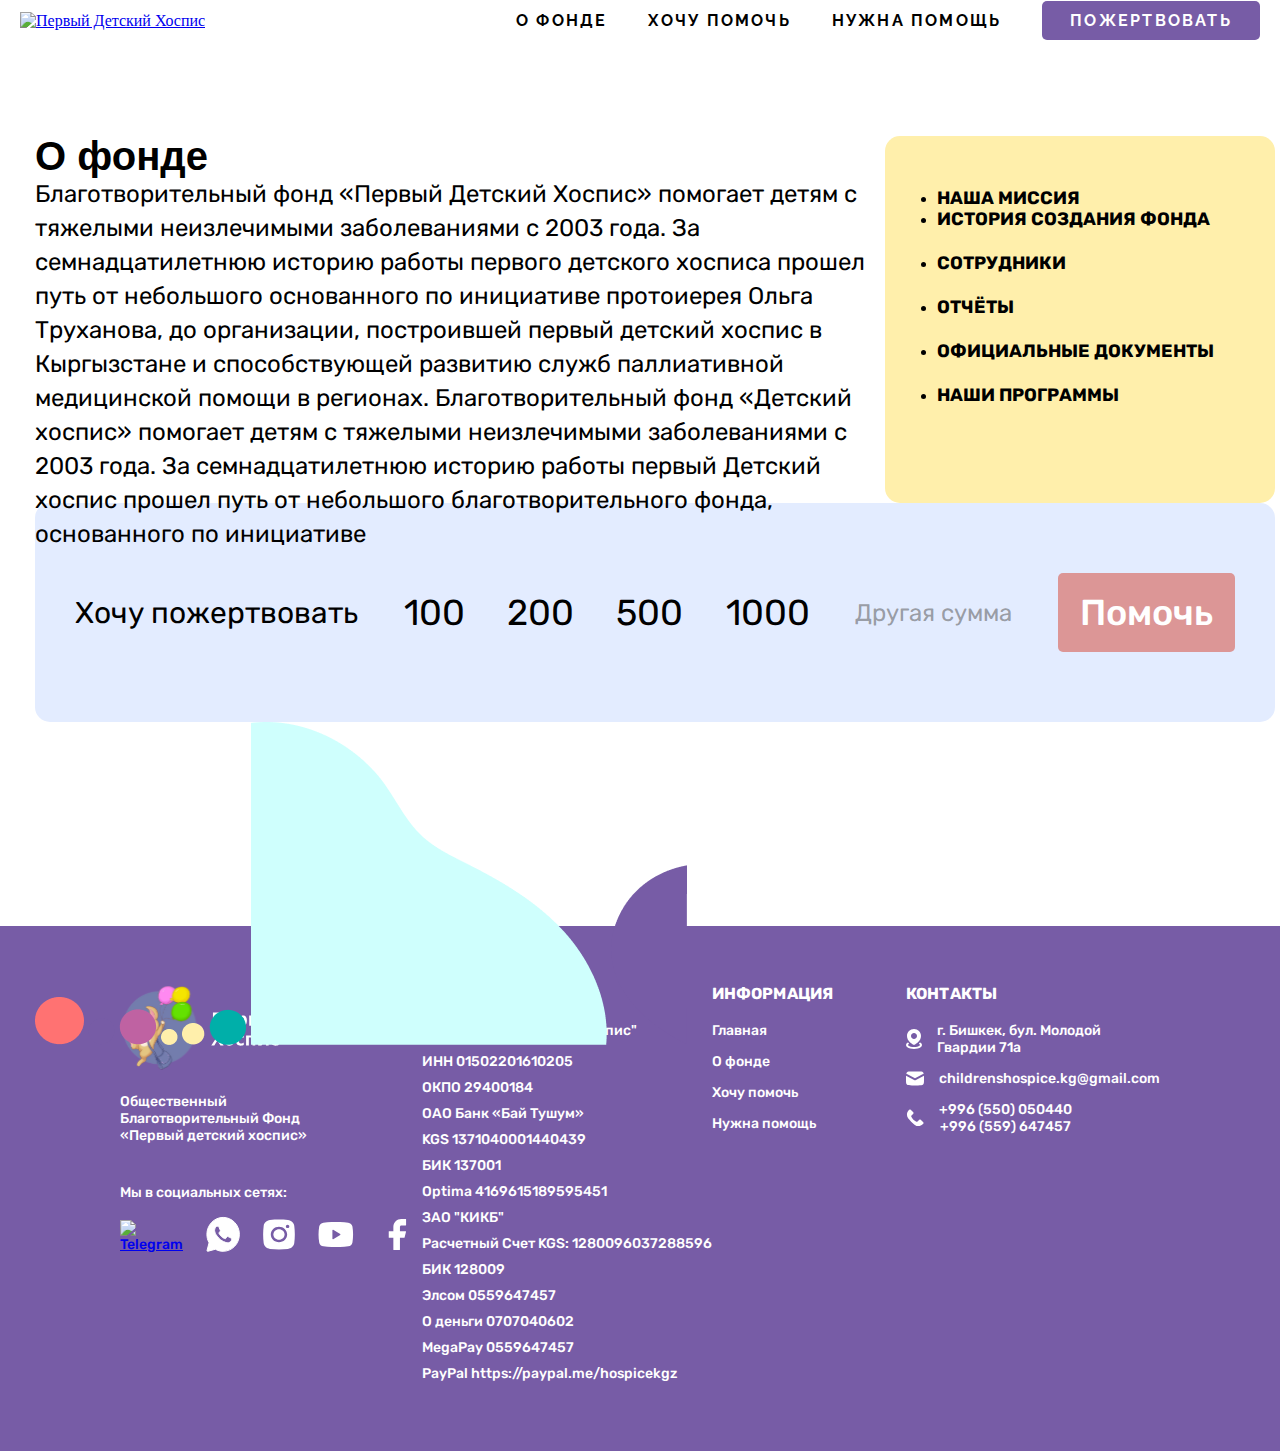
==== commit f2466433: "in process" ====
--- a/aboutfund.html
+++ b/aboutfund.html
@@ -20,8 +20,8 @@
 						<img class="header__inner__logo__link__img" src="./img/logo.svg" alt="Первый Детский Хоспис">
 					</a>
 				</div>
-				<div class="header__inner__circle-bg-border"></div>
-				<div class="header__inner__circle-bg"></div>
+				<!-- <div class="header__inner__circle-bg-border"></div> -->
+				<!-- <div class="header__inner__circle-bg"></div> -->
 				<ul class="header__inner__menu">
 					<li class="header__inner__menu__item">
 						<a class="header__inner__menu__item__link" href="aboutfund.html">О фонде</a>
@@ -40,6 +40,7 @@
 			</div>
 		</div>
     </header>
+
     <main class="main">
         <section class="about-page">
             <div class="about-page__container">
@@ -55,33 +56,36 @@
                          основанного по инициативе 
                 </h4>
             </div>
-            <aside class="sidebar">
-                <div class="container">
-                    <div class="sidebar__inner">
-                        <ul class="sidebar__inner__menu">
-                            <li class="sidebar__inner__menu__item">
-                                <a class="sidebar__inner__menu__item__link" href="#">Наша миссия</a>
-                            </li>
-                            <li class="sidebar__inner__menu__item">
-                                <a class="sidebar__inner__menu__item__link" href="history-fund.html">История создания фонда</a>
-                            </li>
-                            <li class="sidebar__inner__menu__item">
-                                <a class="sidebar__inner__menu__item__link" href="#">Сотрудники</a>
-                            </li>
-                            <li class="sidebar__inner__menu__item">
-                                <a class="sidebar__inner__menu__item__link" href="reports.html">Отчёты</a>
-                            </li>
-                            <li class="sidebar__inner__menu__item">
-                                <a class="sidebar__inner__menu__item__link" href="official-doc.html">Официальные документы</a>
-                            </li>
-                            <li class="sidebar__inner__menu__item">
-                                <a class="sidebar__inner__menu__item__link" href="#">Наши программы</a>
-                            </li>
-                        </ul>
-                    </div>
+        </section>
+
+
+        <aside class="sidebar">
+            <div class="container">
+                <div class="sidebar__inner">
+                    <ul class="sidebar__inner__menu">
+                        <li class="sidebar__inner__menu__item">
+                            <a class="sidebar__inner__menu__item__link" href="#">Наша миссия</a>
+                        </li>
+                        <li class="sidebar__inner__menu__item">
+                            <a class="sidebar__inner__menu__item__link" href="#">История создания фонда</a>
+                        </li>
+                        <li class="sidebar__inner__menu__item">
+                            <a class="sidebar__inner__menu__item__link" href="#">Сотрудники</a>
+                        </li>
+                        <li class="sidebar__inner__menu__item">
+                            <a class="sidebar__inner__menu__item__link" href="#">Отчёты</a>
+                        </li>
+                        <li class="sidebar__inner__menu__item">
+                            <a class="sidebar__inner__menu__item__link" href="official-doc.html">Официальные документы</a>
+                        </li>
+                        <li class="sidebar__inner__menu__item">
+                            <a class="sidebar__inner__menu__item__link" href="#">Наши программы</a>
+                        </li>
+                    </ul>
                 </div>
-            </aside>
-        </section>
+            </div>
+        </aside>
+
         <div class="call-to-action">
             <div class="container">
                 <div class="call-to-action__inner">
@@ -103,10 +107,178 @@
                 </div>
             </div>
         </div>
-        
-        
-
-
+
+        <section class="figure">
+            <div class="container">
+                <div class="figure__vector-bl"></div>
+                <div class="figure__vector-cof"></div>
+                <div class="figure__vector-cof2"></div>
+                <div class="figure__vector-f"></div>
+                <div class="figure__vector-gr"></div>
+                <div class="figure__vector-line"></div>
+                <div class="figure__vector-pin"></div>
+                <div class="figure__vector-red"></div>
+    
+                    <div class="figure__vector">
+                        <img class="figure__vector-red1" src="img/Vector-red.png">
+                        <img class="figure__vector-" src="img/Vector-bl.png">
+                        <img class="figure__vector-red1" src="img/Vector-pin.png">
+                        <img class="figure__vector-red1" src="img/Vector-cof2.png">
+                        <img class="figure__vector-red1" src="img/Vector-cof.png">
+                        <img class="figure__vector-red1" src="img/Vector-gr.png">
+                        <img class="figure__vector-red1" src="img/Vector-line.png">
+                        <img class="figure__vector-red1" src="img/Vector-f.png">
+
+                    </div>
+           
+                </div>
+        </section>
+       
     </main>
+
+    <footer class="footer">
+		<div class="container">
+			<div class="footer__inner">
+				<div class="footer__inner__social-media-logo">
+					<ul class="footer__inner__social-media-logo__inner">
+						<li class="footer__inner__social-media-logo__inner__item">
+							<a class="footer__inner__social-media-logo__inner__item__logo-link" href="index.html">
+								<img class="footer__inner__social-media-logo__inner__item__logo-link__logo"
+									src="./img/logo-footer.svg" alt="Первый Детский Хоспис">
+							</a>
+						</li>
+						<li class="footer__inner__social-media-logo__inner__item">
+							<p class="footer__inner__social-media-logo__inner__item__hospice-descr">
+								Общественный Благотворительный
+								Фонд «Первый детский хоспис»
+							</p>
+						</li>
+						<li class="footer__inner__social-media-logo__inner__item">
+							<p class="footer__inner__social-media-logo__inner__item__sm-descr">Мы в социальных сетях:</p>
+						</li>
+						<li class="footer__inner__social-media-logo__inner__item">
+							<a class="footer__inner__social-media-logo__inner__item__link " href="https://t.me/userName">
+								<img class="footer__inner__social-media-logo__inner__item__link__img__telegram"
+									src="./img/Telegram.svg" alt="Telegram">
+							</a>
+							<a class="footer__inner__social-media-logo__inner__item__link " href="https://wa.me/+996700700700">
+								<img class="footer__inner__social-media-logo__inner__item__link__img__whatsapp"
+									src="./img/Whatsapp.svg" alt="Whatsapp">
+							</a>
+							<a class="footer__inner__social-media-logo__inner__item__link "
+								href="https://instagram.com/hospicekgz">
+								<img class="footer__inner__social-media-logo__inner__item__link__img__instagram"
+									src="./img/Instagram.svg" alt="Instagram">
+							</a>
+							<a class="footer__inner__social-media-logo__inner__item__link"
+								href="https://youtube.com/hospicekgz">
+								<img class="footer__inner__social-media-logo__inner__item__link__img__youtube"
+									src="./img/Youtube.svg" alt="Youtube">
+							</a>
+							<a class="footer__inner__social-media-logo__inner__item__link"
+								href="https://facebook.com/hospicekgz">
+								<img class="footer__inner__social-media-logo__inner__item__link__img__facebook"
+									src="./img/Facebook.svg" alt="Facebook">
+							</a>
+
+						</li>
+					</ul>
+				</div>
+
+				<div class="footer__inner__requisites-info-contact">
+					<div class="footer__inner__requisites-info-contact__inner">
+						<div class="footer__inner__requisites-info-contact__inner__requisites">
+							<h3 class="footer__inner__requisites-info-contact__inner__title">Реквизиты</h3>
+							<p class="footer__inner__requisites-info-contact__inner__requisites__item footer__mb-unique">
+								ОБФ "Первый детский хоспис"
+							</p>
+							<p class="footer__inner__requisites-info-contact__inner__requisites__item">
+								ИНН 01502201610205
+
+							</p>
+							<p class="footer__inner__requisites-info-contact__inner__requisites__item">
+								ОКПО 29400184
+
+							</p>
+							<p class="footer__inner__requisites-info-contact__inner__requisites__item">
+								ОАО Банк «Бай Тушум»
+							</p>
+							<p class="footer__inner__requisites-info-contact__inner__requisites__item">
+								KGS 1371040001440439
+							</p>
+							<p class="footer__inner__requisites-info-contact__inner__requisites__item">
+								БИК 137001
+							</p>
+							<p class="footer__inner__requisites-info-contact__inner__requisites__item">
+								Optima 4169615189595451
+							</p>
+							<p class="footer__inner__requisites-info-contact__inner__requisites__item">
+								ЗАО "КИКБ"
+							</p>
+							<p class="footer__inner__requisites-info-contact__inner__requisites__item">
+								Расчетный Счет KGS: 1280096037288596
+							</p>
+							<p class="footer__inner__requisites-info-contact__inner__requisites__item">
+								БИК 128009
+							</p>
+							<p class="footer__inner__requisites-info-contact__inner__requisites__item">
+								Элсом 0559647457
+							</p>
+							<p class="footer__inner__requisites-info-contact__inner__requisites__item">
+								О деньги 0707040602
+							</p>
+							<p class="footer__inner__requisites-info-contact__inner__requisites__item">
+								MegaPay 0559647457
+							</p>
+							<p class="footer__inner__requisites-info-contact__inner__requisites__item">
+								PayPal <a class="footer__inner__requisites-info-contact__inner__requisites__item__PayPal-link"
+									href="https://paypal.me/hospicekgz" target="_blank">https://paypal.me/hospicekgz</a>
+							</p>
+						</div>
+
+						<div class="footer__inner__requisites-info-contact__inner__info">
+							<h3 class="footer__inner__requisites-info-contact__inner__title">Информация</h3>
+
+							<a class="footer__inner__requisites-info-contact__inner__info__item" href="index.html">Главная</a>
+							<a class="footer__inner__requisites-info-contact__inner__info__item" href="#">О фонде</a>
+							<a class="footer__inner__requisites-info-contact__inner__info__item" href="wanthelp.html">Хочу
+								помочь</a>
+							<a class="footer__inner__requisites-info-contact__inner__info__item" href="need-help.html">Нужна
+								помощь</a>
+						</div>
+
+						<!--Requisites Info Contact-->
+						<div class="footer__inner__requisites-info-contact__inner__contact">
+							<h3 class="footer__inner__requisites-info-contact__inner__title">Контакты</h3>
+							<div class="footer__inner__requisites-info-contact__inner__contact__item  footer__mb-unique">
+								<img class="footer__inner__requisites-info-contact__inner__contact__item__icon__location"
+									src="./img/location.svg" alt="Location">
+								<p class="footer__inner__requisites-info-contact__inner__contact__item__location">г. Бишкек,
+									бул. Молодой Гвардии 71а</p>
+							</div>
+							<div class="footer__inner__requisites-info-contact__inner__contact__item">
+								<img class="footer__inner__requisites-info-contact__inner__contact__item__icon__email"
+									src="./img/email.svg" alt="Email">
+								<a class="footer__inner__requisites-info-contact__inner__contact__item__email__text"
+									href="mailto:childrenshospice.kg@gmail.com">childrenshospice.kg@gmail.com</a>
+							</div>
+							<div class="footer__inner__requisites-info-contact__inner__contact__item">
+								<img class="footer__inner__requisites-info-contact__inner__contact__item__icon__phone"
+									src="./img/phone.svg" alt="Phone Number">
+								<div class="footer__inner__requisites-info-contact__inner__contact__item__phone__numbers">
+									<a class="footer__inner__requisites-info-contact__inner__contact__item__phone__numbers__item"
+										href="tel:+996550050440">+996
+										(550) 050440 </a>
+									<a class="footer__inner__requisites-info-contact__inner__contact__item__phone__numbers__item"
+										href="tel:+996559647457">+996
+										(559) 647457</a>
+								</div>
+							</div>
+						</div>
+					</div>
+				</div>
+			</div>
+	</footer>
+
 </body>
 </html>--- a/CSS/main-styles.min.css
+++ b/CSS/main-styles.min.css
@@ -1,2 +1 @@
-@import url("https://fonts.googleapis.com/css2?family=Inter:wght@100;300;500;700;900&family=Open+Sans:wght@300;400;500;600;700;800&family=Poppins:wght@100;200;300;400;500;600;700;800;900&family=Raleway:wght@100;200;300;400;500;600;700;800;900&family=Roboto:ital,wght@0,100;0,300;0,400;0,500;0,700;0,900;1,100&family=Rubik:ital,wght@0,300;0,400;0,500;0,600;0,700;0,800;0,900;1,300;1,400&family=Varela+Round&display=swap");*,*::after,*::before{-webkit-box-sizing:border-box;box-sizing:border-box;margin:0;padding:0}::-moz-selection{background:#775ca6;color:#fff}::selection{background:#775ca6;color:#fff}.container{width:1240px;margin:auto}@media (max-width: 1023.98px){.container{width:100%;padding:20px}}.header__inner{display:-webkit-box;display:-webkit-flex;display:-ms-flexbox;display:flex;-webkit-box-align:center;-webkit-align-items:center;-ms-flex-align:center;align-items:center;-webkit-box-pack:justify;-webkit-justify-content:space-between;-ms-flex-pack:justify;justify-content:space-between;padding:30px 0;position:relative}.header__inner__logo{width:30%;cursor:pointer}.header__inner__circle-bg-border{border:5px solid #ffefab;-webkit-border-radius:50%;border-radius:50%;width:600px;height:600px;position:absolute;left:-40px;top:-506px;z-index:-1}.header__inner__circle-bg{background-color:#cffffd;-webkit-border-radius:50%;border-radius:50%;width:350px;height:350px;position:absolute;left:200px;top:-280px}.header__inner__menu{display:-webkit-box;display:-webkit-flex;display:-ms-flexbox;display:flex;-webkit-box-align:center;-webkit-align-items:center;-ms-flex-align:center;align-items:center;-webkit-box-pack:justify;-webkit-justify-content:space-between;-ms-flex-pack:justify;justify-content:space-between;width:60%}.header__inner__menu__item{list-style:none}.header__inner__menu__item__link{text-decoration:none;font-family:"Raleway", sans-serif;font-style:normal;font-weight:bold;font-size:16px;line-height:21px;letter-spacing:0.14em;color:#000000;text-transform:uppercase}.header__inner__menu__item__link:hover{padding-bottom:10px;border-bottom:#775ca6 solid 4px;-webkit-transition:0.5s ease;-o-transition:0.5s ease;transition:0.5s ease}.header__inner__menu__item__link-donate{background:#775ca6;-webkit-border-radius:5px;border-radius:5px;padding:10px 28px;color:#fff;-webkit-transition:0.8s ease;-o-transition:0.8s ease;transition:0.8s ease}.header__inner__menu__item__link-donate:hover{border-bottom:none;background-color:#fff;color:#775ca6;border:#775ca6 solid 1px}.header__inner__menu__item+.header__inner__menu__item{margin-left:40px}.footer{font-family:"Rubik", sans-serif;background-color:#775ca6;font-style:normal;font-weight:500;font-size:14px;line-height:17px;color:#fff;margin-top:100px}.footer__inner{display:-webkit-box;display:-webkit-flex;display:-ms-flexbox;display:flex;-webkit-box-pack:justify;-webkit-justify-content:space-between;-ms-flex-pack:justify;justify-content:space-between;-webkit-box-align:start;-webkit-align-items:flex-start;-ms-flex-align:start;align-items:flex-start;padding:60px 100px}.footer__inner__social-media-logo{width:24%;padding-right:30px}.footer__inner__social-media-logo__inner{display:-webkit-box;display:-webkit-flex;display:-ms-flexbox;display:flex;-webkit-box-orient:vertical;-webkit-box-direction:normal;-webkit-flex-direction:column;-ms-flex-direction:column;flex-direction:column;-webkit-justify-content:space-around;-ms-flex-pack:distribute;justify-content:space-around;-webkit-box-align:start;-webkit-align-items:flex-start;-ms-flex-align:start;align-items:flex-start}.footer__inner__social-media-logo__inner__item{list-style:none;display:-webkit-box;display:-webkit-flex;display:-ms-flexbox;display:flex;-webkit-box-pack:justify;-webkit-justify-content:space-between;-ms-flex-pack:justify;justify-content:space-between;-webkit-box-align:center;-webkit-align-items:center;-ms-flex-align:center;align-items:center}.footer__inner__social-media-logo__inner__item__hospice-descr{margin:17px 0 40px}.footer__inner__social-media-logo__inner__item__sm-descr{margin-bottom:13px}.footer__inner__social-media-logo__inner__item__link+.footer__inner__social-media-logo__inner__item__link{margin-left:20px}.footer__inner__requisites-info-contact{width:71%}.footer__inner__requisites-info-contact__inner{display:-ms-grid;display:grid;-ms-grid-columns:1fr 1fr 1fr;grid-template-columns:1fr 1fr 1fr;grid-gap:0}.footer__inner__requisites-info-contact__inner__title{font-weight:bold;font-size:16px;line-height:16px;letter-spacing:0.01em;text-transform:uppercase;margin-bottom:20px}.footer__inner__requisites-info-contact__inner__requisites{width:290px}.footer__inner__requisites-info-contact__inner__requisites__item__PayPal-link{color:#fff;text-decoration:none}.footer__inner__requisites-info-contact__inner__requisites__item+.footer__inner__requisites-info-contact__inner__requisites__item{margin-bottom:9px}.footer__inner__requisites-info-contact__inner__info{width:100%;display:-webkit-box;display:-webkit-flex;display:-ms-flexbox;display:flex;-webkit-box-orient:vertical;-webkit-box-direction:normal;-webkit-flex-direction:column;-ms-flex-direction:column;flex-direction:column;-webkit-box-pack:start;-webkit-justify-content:flex-start;-ms-flex-pack:start;justify-content:flex-start;-webkit-box-align:start;-webkit-align-items:flex-start;-ms-flex-align:start;align-items:flex-start}.footer__inner__requisites-info-contact__inner__info__item{color:#fff;text-decoration:none;-webkit-transition:all 0.7s ease-in-out;-o-transition:all 0.7s ease-in-out;transition:all 0.7s ease-in-out}.footer__inner__requisites-info-contact__inner__info__item:hover{-webkit-text-decoration-line:underline;text-decoration-line:underline;color:#ffffff;opacity:0.7}.footer__inner__requisites-info-contact__inner__info__item+.footer__inner__requisites-info-contact__inner__info__item{margin-top:14px}.footer__inner__requisites-info-contact__inner__contact{width:100%}.footer__inner__requisites-info-contact__inner__contact__item{display:-webkit-box;display:-webkit-flex;display:-ms-flexbox;display:flex}.footer__inner__requisites-info-contact__inner__contact__item__location{color:#fff}.footer__inner__requisites-info-contact__inner__contact__item__icon__location,.footer__inner__requisites-info-contact__inner__contact__item__icon__phone,.footer__inner__requisites-info-contact__inner__contact__item__icon__email{margin-right:15px}.footer__inner__requisites-info-contact__inner__contact__item__email__text{color:#fff;text-decoration:none}.footer__inner__requisites-info-contact__inner__contact__item__phone{display:-webkit-box;display:-webkit-flex;display:-ms-flexbox;display:flex}.footer__inner__requisites-info-contact__inner__contact__item__phone__numbers{display:-webkit-box;display:-webkit-flex;display:-ms-flexbox;display:flex;-webkit-box-orient:vertical;-webkit-box-direction:normal;-webkit-flex-direction:column;-ms-flex-direction:column;flex-direction:column;-webkit-box-align:center;-webkit-align-items:center;-ms-flex-align:center;align-items:center}.footer__inner__requisites-info-contact__inner__contact__item__phone__numbers__item{color:#fff;text-decoration:none}.footer__inner__requisites-info-contact__inner__contact__item+.footer__inner__requisites-info-contact__inner__contact__item{margin-bottom:14px}.footer__mb-unique{margin-bottom:14px}@media (max-width: 1023.98px){.footer__inner{color:#fff;-webkit-box-orient:vertical;-webkit-box-direction:normal;-webkit-flex-direction:column;-ms-flex-direction:column;flex-direction:column;-webkit-box-align:center;-webkit-align-items:center;-ms-flex-align:center;align-items:center;margin:auto;padding:60px 20px}.footer__inner__social-media-logo{width:50%;padding-top:50px;-webkit-box-ordinal-group:3;-webkit-order:2;-ms-flex-order:2;order:2}.footer__inner__requisites-info-contact{width:100%;-webkit-box-ordinal-group:2;-webkit-order:1;-ms-flex-order:1;order:1}.footer__inner__requisites-info-contact__requisites{width:100%}.footer__inner__requisites-info-contact__info{width:100%}}@media (max-width: 679.98px){.footer__inner__social-media-logo{-webkit-box-ordinal-group:3;-webkit-order:2;-ms-flex-order:2;order:2}.footer__inner__requisites-info-contact{width:100%;-webkit-box-ordinal-group:2;-webkit-order:1;-ms-flex-order:1;order:1}.footer__inner__requisites-info-contact__inner{display:-ms-grid;display:grid;-ms-grid-columns:"requisites info" "requisites contact";grid-template-columns:"requisites info" "requisites contact"}.footer__inner__requisites-info-contact__inner__requisites{grid-area:requisites}.footer__inner__requisites-info-contact__inner__info{grid-area:info}.footer__inner__requisites-info-contact__inner__contact{grid-area:contact}}.sidebar{padding:52px;background-color:#ffefab;-webkit-border-radius:15px;border-radius:15px;max-width:400px;height:367px;margin-right:198px;margin-left:auto}.sidebar__inner__menu{display:-webkit-box;display:-webkit-flex;display:-ms-flexbox;display:flex;-webkit-box-orient:vertical;-webkit-box-direction:normal;-webkit-flex-direction:column;-ms-flex-direction:column;flex-direction:column;-webkit-box-pack:justify;-webkit-justify-content:space-between;-ms-flex-pack:justify;justify-content:space-between;padding:0;margin:0}.sidebar__inner__menu__item__link{font-family:"Rubik", sans-serif;font-style:normal;font-weight:bold;font-size:18px;line-height:21px;text-transform:uppercase;text-decoration:none;color:#000000}.sidebar__inner__menu__item+.sidebar__inner__menu__item{margin-bottom:23px}.call-to-action__inner{display:-webkit-box;display:-webkit-flex;display:-ms-flexbox;display:flex;-webkit-box-align:center;-webkit-align-items:center;-ms-flex-align:center;align-items:center;-webkit-box-pack:justify;-webkit-justify-content:space-between;-ms-flex-pack:justify;justify-content:space-between;background-color:#e3ecff;padding:70px 40px;-webkit-border-radius:15px;border-radius:15px}.call-to-action__inner__text,.call-to-action__inner__money,.call-to-action__inner__other-money,.call-to-action__inner__btn{font-family:"Rubik", sans-serif;font-style:normal;font-weight:normal;font-size:30px;line-height:36px;color:#000000}.call-to-action__inner__money{display:-webkit-box;display:-webkit-flex;display:-ms-flexbox;display:flex;-webkit-box-align:center;-webkit-align-items:center;-ms-flex-align:center;align-items:center;-webkit-box-pack:justify;-webkit-justify-content:space-between;-ms-flex-pack:justify;justify-content:space-between;width:35%;font-size:36px;line-height:43px}.call-to-action__inner__other-money{font-size:24px;line-height:28px;color:rgba(97,97,97,0.59)}.call-to-action__inner__btn{font-weight:500;font-size:36px;line-height:43px;color:#ffffff;background:#dc9696;-webkit-border-radius:5px;border-radius:5px;text-decoration:none;padding:18px 22px}.blc{width:1100px;height:500px;-webkit-border-radius:15PX;border-radius:15PX;background-color:black;background-repeat:no-repeat;-webkit-background-size:cover;background-size:cover;margin:50px auto;padding:70px 0 0 90px}.blc__btn{-webkit-border-radius:5px;border-radius:5px;border:none;padding:10px 48px}.blc__btn-text{font-family:Raleway;font-style:normal;font-weight:800;font-size:16px;line-height:19px;letter-spacing:0.14em;color:#FFFFFF;text-decoration:none}.blc__title{font-family:Rubik;font-style:normal;font-weight:bold;font-size:40px;line-height:41px;-webkit-font-feature-settings:'pnum' on, 'lnum' on;font-feature-settings:'pnum' on, 'lnum' on;color:#000000}.blc__text{margin:50px 0 80px 0;width:450px;font-family:Rubik;font-style:normal;font-weight:normal;font-size:18px;line-height:138.5%;letter-spacing:0.08em;-webkit-font-feature-settings:'pnum' on, 'lnum' on;font-feature-settings:'pnum' on, 'lnum' on;color:#000000}body{overflow-x:hidden}section{position:relative;max-width:1557px;margin:auto}section .topscreen{position:absolute;width:1441px;height:1193.71px;left:28px;top:14px}section .topscreen__vector1{background-color:#BF62A2;-webkit-border-radius:50%;border-radius:50%;height:34.92px;width:36.26px;position:absolute;left:817px;top:69px}section .topscreen__vector2{background-color:#FFEFAB;-webkit-border-radius:50%;border-radius:50%;height:15.92px;width:16.47px;position:absolute;left:724.82px;top:192.82px}section .topscreen__vector3{background-color:#775CA6;-webkit-border-radius:50%;border-radius:50%;height:18.82px;width:19.83px;position:absolute;left:725.64px;top:91.83px}section .topscreen__vector4{background-color:#BF62A2;-webkit-border-radius:50%;border-radius:50%;height:34.92px;width:36.26px;position:absolute;left:1358.85px;top:183.34px}section .topscreen__vector5{background-color:#775CA6;-webkit-border-radius:50%;border-radius:50%;height:18.8px;width:18.82px;position:absolute;left:1382.85px;top:253.34px}section .topscreen__vector6{background-color:#FF7272;-webkit-border-radius:50%;border-radius:50%;height:47.18px;width:48.96px;position:absolute;left:421px;top:599px}section .topscreen__vector7{background-color:#775CA6;-webkit-border-radius:50%;border-radius:50%;height:25.41px;width:25.42px;position:absolute;left:410.8px;top:735.66px}section .topscreen__vector8{background-color:#FFEFAB;-webkit-border-radius:50%;border-radius:50%;height:21.44px;width:22.28px;position:absolute;left:309.45px;top:589.14px}section .topscreen__vector__vector14{position:absolute;width:65.83px;height:155.83px;position:absolute;left:1360px;top:-6px}section .topscreen__vector__vector16{height:570.1px;width:688.33px;position:absolute;left:730.65px;top:171.59px}section .topscreen__vector__vector15{height:605.1px;width:715.33px;position:absolute;left:665.65px;top:74.59px}section .topscreen__vector__vector17{height:605.1px;width:704.33px;position:absolute;left:651.65px;top:19.59px}section .topscreen__vector__vector44{height:579.93px;width:1441px;position:absolute;left:-2px;top:414px}section .topscreen__vector__vector66{height:322.71px;width:355.67px;position:absolute;left:-1px;top:469.55px}section .topscreen__vector__vector55{height:322.71px;width:355.67px;position:absolute;left:-5px;top:780.55px}section .topscreen__img{position:absolute;width:727.26px;height:638.49px;left:752px;top:50px}section .topscreen__img__png{position:absolute;width:744px;left:-15.22%;right:-55.61%;top:-3.22%}section .topscreen__text{position:absolute;width:582px;height:286px;left:-6px;top:-83px}section .topscreen__text__h{position:absolute;width:600px;height:123px;left:97px;top:198px;font-family:"Rubik";font-style:normal;font-weight:bold;font-size:40px;line-height:41px;-webkit-font-feature-settings:"pnum" on,"lnum" on;font-feature-settings:"pnum" on,"lnum" on;color:#000000}section .topscreen__text__p{position:absolute;height:22px;width:558px;left:97px;top:348px;font-family:"Rubik";font-style:normal;font-weight:normal;font-size:16px;line-height:138.5%;letter-spacing:0.08em;-webkit-font-feature-settings:"pnum" on,"lnum" on;font-feature-settings:"pnum" on,"lnum" on;color:#616161}section .topscreen__text__a__kk__donate{position:absolute;font-family:"Raleway";font-style:normal;font-weight:bold;font-size:18px;line-height:40px;text-decoration:none;background:#775ca6;-webkit-border-radius:5px;border-radius:5px;padding:2px 65px;color:#fff;-webkit-transition:0.8s ease;-o-transition:0.8s ease;transition:0.8s ease;left:93px;top:443px}section .topscreen__text__a__kk__donate:hover{border-bottom:none;background-color:#fff;color:#775ca6;border:#775ca6 solid 1px}.blc_our-kids__text__h{position:absolute;width:219px;height:41px;left:611px;top:977px;font-family:"Rubik";font-style:normal;font-weight:bold;font-size:40px;line-height:41px;-webkit-font-feature-settings:"pnum" on,"lnum" on;font-feature-settings:"pnum" on,"lnum" on;color:#000000}.blc_our-kids__kids_card1__kids_img1{position:absolute;width:238px;left:177px;height:246px;top:1080px;-webkit-filter:drop-shadow(0px -7px 6px rgba(97,97,97,0.59));filter:drop-shadow(0px -7px 6px rgba(97,97,97,0.59))}.blc_our-kids__kids_card1__rectangle1{position:absolute;width:401px;height:477px;left:95px;top:1167px;background:#E3ECFF;-webkit-border-radius:20px;border-radius:20px}.blc_our-kids__kids_card1__h{position:absolute;width:217px;height:36.46px;left:195px;top:1346.13px;font-family:"Poppins";font-style:normal;font-weight:bold;font-size:25px;line-height:36px;color:#000000}.blc_our-kids__kids_card1__diognoz{position:absolute;width:296px;height:21px;left:143px;top:1389px;font-family:"Poppins";font-size:16px;line-height:25px;color:#000000}.blc_our-kids__kids_card1__status1__prosent1{position:absolute;height:25px;width:37px;left:286px;top:1441px;font-family:"Poppins";font-style:normal;font-weight:bold;font-size:16.8px;line-height:25px;color:#000000}.blc_our-kids__kids_card1__status1__Photo{position:absolute;width:297px;height:15px;left:144px;top:1468px}.blc_our-kids__kids_card1__status1__hh22{position:absolute;height:36px;width:152px;left:358px;top:1492px;font-family:"Poppins";font-style:normal;font-weight:500;font-size:18px;line-height:21px;color:#000000}.blc_our-kids__kids_card1__status1__hh222{position:absolute;width:102px;height:36px;left:146px;top:1493px;font-family:"Poppins";font-style:normal;font-weight:500;font-size:19px;line-height:21px;color:#000000}.blc_our-kids__kids_card1__status1__button1{position:absolute;width:192px;height:40px;left:204px;top:1559px}.blc_our-kids__kids_card1__status1__button1__aa{position:absolute;font-family:"Raleway";font-style:normal;font-weight:bold;font-size:18px;line-height:40px;text-decoration:none;background:#775ca6;-webkit-border-radius:5px;border-radius:5px;padding:0px 42px;color:#fff;-webkit-transition:0.8s ease;-o-transition:0.8s ease;transition:0.8s ease;left:-7px;top:8px}.blc_our-kids__kids_card1__status1__button1__aa:hover{border-bottom:none;background-color:#fff;color:#775ca6;border:#775ca6 solid 1px}.blc_our-kids__kids_card2{position:absolute;left:425px}.blc_our-kids__kids_card2__kids_img1{position:absolute;width:238px;left:177px;height:246px;top:1080px;-webkit-filter:drop-shadow(0px -7px 6px rgba(97,97,97,0.59));filter:drop-shadow(0px -7px 6px rgba(97,97,97,0.59))}.blc_our-kids__kids_card2__rectangle1{position:absolute;width:401px;height:477px;left:95px;top:1167px;background:#FFEFAB;-webkit-border-radius:20px;border-radius:20px}.blc_our-kids__kids_card2__h{position:absolute;width:217px;height:36.46px;left:195px;top:1346.13px;font-family:"Poppins";font-style:normal;font-weight:bold;font-size:25px;line-height:36px;color:#000000}.blc_our-kids__kids_card2__diognoz{position:absolute;width:296px;height:21px;left:143px;top:1389px;font-family:"Poppins";font-size:16px;line-height:25px;color:#000000}.blc_our-kids__kids_card2__status1__prosent1{position:absolute;height:25px;width:37px;left:286px;top:1441px;font-family:"Poppins";font-style:normal;font-weight:bold;font-size:16.8px;line-height:25px;color:#000000}.blc_our-kids__kids_card2__status1__Photo{position:absolute;width:297px;height:15px;left:144px;top:1468px}.blc_our-kids__kids_card2__status1__hh22{position:absolute;height:36px;width:152px;left:358px;top:1492px;font-family:"Poppins";font-style:normal;font-weight:500;font-size:18px;line-height:21px;color:#000000}.blc_our-kids__kids_card2__status1__hh222{position:absolute;width:102px;height:36px;left:146px;top:1493px;font-family:"Poppins";font-style:normal;font-weight:500;font-size:19px;line-height:21px;color:#000000}.blc_our-kids__kids_card2__status1__button1{position:absolute;width:192px;height:40px;left:204px;top:1559px}.blc_our-kids__kids_card2__status1__button1__aa{position:absolute;font-family:"Raleway";font-style:normal;font-weight:bold;font-size:18px;line-height:40px;text-decoration:none;background:#775ca6;-webkit-border-radius:5px;border-radius:5px;padding:0px 42px;color:#fff;-webkit-transition:0.8s ease;-o-transition:0.8s ease;transition:0.8s ease;left:-7px;top:8px}.blc_our-kids__kids_card2__status1__button1__aa:hover{border-bottom:none;background-color:#fff;color:#775ca6;border:#775ca6 solid 1px}.blc_our-kids__kids_card3{position:absolute;left:849px}.blc_our-kids__kids_card3__kids_img1{position:absolute;width:238px;left:177px;height:246px;top:1080px;-webkit-filter:drop-shadow(0px -7px 6px rgba(97,97,97,0.59));filter:drop-shadow(0px -7px 6px rgba(97,97,97,0.59))}.blc_our-kids__kids_card3__rectangle1{position:absolute;width:401px;height:477px;left:95px;top:1167px;background:#CFFFFD;-webkit-border-radius:20px;border-radius:20px}.blc_our-kids__kids_card3__h{position:absolute;width:217px;height:36.46px;left:195px;top:1346.13px;font-family:"Poppins";font-style:normal;font-weight:bold;font-size:25px;line-height:36px;color:#000000}.blc_our-kids__kids_card3__diognoz{position:absolute;width:296px;height:21px;left:143px;top:1389px;font-family:"Poppins";font-size:16px;line-height:25px;color:#000000}.blc_our-kids__kids_card3__status1__prosent1{position:absolute;height:25px;width:37px;left:286px;top:1441px;font-family:"Poppins";font-style:normal;font-weight:bold;font-size:16.8px;line-height:25px;color:#000000}.blc_our-kids__kids_card3__status1__Photo{position:absolute;width:297px;height:15px;left:144px;top:1468px}.blc_our-kids__kids_card3__status1__hh22{position:absolute;height:36px;width:152px;left:358px;top:1492px;font-family:"Poppins";font-style:normal;font-weight:500;font-size:18px;line-height:21px;color:#000000}.blc_our-kids__kids_card3__status1__hh222{position:absolute;width:102px;height:36px;left:146px;top:1493px;font-family:"Poppins";font-style:normal;font-weight:500;font-size:19px;line-height:21px;color:#000000}.blc_our-kids__kids_card3__status1__button1{position:absolute;width:192px;height:40px;left:204px;top:1559px}.blc_our-kids__kids_card3__status1__button1__aa{position:absolute;font-family:"Raleway";font-style:normal;font-weight:bold;font-size:18px;line-height:40px;text-decoration:none;background:#775ca6;-webkit-border-radius:5px;border-radius:5px;padding:0px 42px;color:#fff;-webkit-transition:0.8s ease;-o-transition:0.8s ease;transition:0.8s ease;left:-7px;top:8px}.blc_our-kids__kids_card3__status1__button1__aa:hover{border-bottom:none;background-color:#fff;color:#775ca6;border:#775ca6 solid 1px}.blc_how-help__text__hh{position:absolute;height:41px;width:257px;left:611px;top:1755px;font-family:Rubik;font-style:normal;font-weight:bold;font-size:39px;line-height:41px;-webkit-font-feature-settings:"pnum" on,"lnum" on;font-feature-settings:"pnum" on,"lnum" on;color:#000000}.blc_how-help__volunteers-rect{position:absolute;width:819px;height:424px;left:521px;top:1867px;background:#FF7272;-webkit-border-radius:20px;border-radius:20px}.blc_how-help__volunteers-rect__png{position:absolute;width:79px;height:66px;left:83px;top:74px}.blc_how-help__volunteers-rect__h6{position:absolute;left:188px;top:98px;font-family:Raleway;font-style:normal;font-weight:bold;font-size:18px;line-height:21px;text-transform:uppercase;color:#FFFFFF}.blc_how-help__volunteers-rect__icon{position:absolute;height:62px;width:80px;left:421px;top:76px}.blc_how-help__volunteers-rect__pomosh{position:absolute;left:523px;top:98px;font-family:Raleway;font-style:normal;font-weight:bold;font-size:18px;line-height:21px;text-transform:uppercase;color:#FFFFFF}.blc_how-help__volunteers-rect__trans{position:absolute;width:79px;height:66px;left:83px;top:287px}.blc_how-help__volunteers-rect__textrans{position:absolute;left:188px;top:309px;font-family:Raleway;font-style:normal;font-weight:bold;font-size:18px;line-height:21px;text-transform:uppercase;color:#FFFFFF}.blc_how-help__volunteers-rect__materi{position:absolute;width:79px;height:66px;left:421px;top:287px}.blc_how-help__volunteers-rect__textmateri{position:absolute;left:524px;top:309px;font-family:Raleway;font-style:normal;font-weight:bold;font-size:18px;line-height:21px;text-transform:uppercase;color:#FFFFFF}.blc_how-help__how-helpleft{position:absolute;height:424px;width:394.94px;left:100px;top:1867px;background:#FFEBF9;-webkit-border-radius:20px;border-radius:20px}.blc_how-help__how-helpleft__howhelpimg{position:absolute;width:250px;height:273px;left:75px;top:40px}.blc_how-help__how-helpleft__button4{position:absolute;width:192px;height:40px;left:201px;top:2215px}.blc_how-help__how-helpleft__button4__helpp{position:absolute;font-family:"Raleway";font-style:normal;font-weight:bold;font-size:18px;line-height:40px;text-decoration:none;background:#775ca6;-webkit-border-radius:5px;border-radius:5px;padding:0px 42px;color:#fff;-webkit-transition:0.8s ease;-o-transition:0.8s ease;transition:0.8s ease;left:-103px;top:-1865px}.blc_how-help__how-helpleft__button4__helpp:hover{border-bottom:none;background-color:#fff;color:#775ca6;border:#775ca6 solid 1px}.blc_news__text{position:absolute;height:41px;width:455px;left:493px;top:2411px;font-family:Rubik;font-style:normal;font-weight:bold;font-size:40px;line-height:41px;-webkit-font-feature-settings:'pnum' on, 'lnum' on;font-feature-settings:'pnum' on, 'lnum' on;color:#000000}.blc_news__cards1__news_card1{position:absolute;width:286.06px;height:310.79px;left:100px;top:2523px}.blc_news__cards1__news_card1 p{position:absolute;width:93px;height:14px;left:-1px;top:298px;font-family:Roboto;font-style:normal;font-weight:normal;font-size:12px;line-height:14px;color:#949494}.blc_news__cards1__news_card1 h4{position:absolute;height:67.81px;width:286.06px;left:-1px;top:205px;font-family:Rubik;font-style:normal;font-weight:500;font-size:24px;line-height:28px;color:#121221}.blc_news__cards1__news_card1 img{position:absolute;height:186.47px;width:286.06px;left:-1px;top:2px;background:url(.jpg),#C4C4C4;-webkit-border-radius:8px;border-radius:8px}.blc_news__cards1__news_card2{position:absolute;width:286.06px;height:310.79px;left:419px;top:2523px}.blc_news__cards1__news_card2 p{position:absolute;width:93px;height:14px;left:-1px;top:298px;font-family:Roboto;font-style:normal;font-weight:normal;font-size:12px;line-height:14px;color:#949494}.blc_news__cards1__news_card2 h4{position:absolute;height:67.81px;width:286.06px;left:-1px;top:205px;font-family:Rubik;font-style:normal;font-weight:500;font-size:24px;line-height:28px;color:#121221}.blc_news__cards1__news_card2 img{position:absolute;height:186.47px;width:286.06px;left:-1px;top:2px;background:url(.jpg),#C4C4C4;-webkit-border-radius:8px;border-radius:8px}.blc_news__cards1__news_card3{position:absolute;width:286.06px;height:310.79px;left:737px;top:2523px}.blc_news__cards1__news_card3 p{position:absolute;width:93px;height:14px;left:-1px;top:298px;font-family:Roboto;font-style:normal;font-weight:normal;font-size:12px;line-height:14px;color:#949494}.blc_news__cards1__news_card3 h4{position:absolute;height:67.81px;width:286.06px;left:-1px;top:205px;font-family:Rubik;font-style:normal;font-weight:500;font-size:24px;line-height:28px;color:#121221}.blc_news__cards1__news_card3 img{position:absolute;height:186.47px;width:286.06px;left:-1px;top:2px;background:url(.jpg),#C4C4C4;-webkit-border-radius:8px;border-radius:8px}.blc_news__cards1__news_card4{position:absolute;width:286.06px;height:310.79px;left:1056px;top:2523px}.blc_news__cards1__news_card4 p{position:absolute;width:93px;height:14px;left:-1px;top:298px;font-family:Roboto;font-style:normal;font-weight:normal;font-size:12px;line-height:14px;color:#949494}.blc_news__cards1__news_card4 h4{position:absolute;height:67.81px;width:286.06px;left:-1px;top:205px;font-family:Rubik;font-style:normal;font-weight:500;font-size:24px;line-height:28px;color:#121221}.blc_news__cards1__news_card4 img{position:absolute;height:186.47px;width:286.06px;left:-1px;top:2px;background:url(.jpg),#C4C4C4;-webkit-border-radius:8px;border-radius:8px}.blc_news__cards2{position:absolute;left:0px;top:380px}.blc_news__cards2__news_card1{position:absolute;width:286.06px;height:310.79px;left:100px;top:2523px}.blc_news__cards2__news_card1 p{position:absolute;width:93px;height:14px;left:-1px;top:298px;font-family:Roboto;font-style:normal;font-weight:normal;font-size:12px;line-height:14px;color:#949494}.blc_news__cards2__news_card1 h4{position:absolute;height:67.81px;width:286.06px;left:-1px;top:205px;font-family:Rubik;font-style:normal;font-weight:500;font-size:24px;line-height:28px;color:#121221}.blc_news__cards2__news_card1 img{position:absolute;height:186.47px;width:286.06px;left:-1px;top:2px;background:url(.jpg),#C4C4C4;-webkit-border-radius:8px;border-radius:8px}.blc_news__cards2__news_card2{position:absolute;width:286.06px;height:310.79px;left:419px;top:2523px}.blc_news__cards2__news_card2 p{position:absolute;width:93px;height:14px;left:-1px;top:298px;font-family:Roboto;font-style:normal;font-weight:normal;font-size:12px;line-height:14px;color:#949494}.blc_news__cards2__news_card2 h4{position:absolute;height:67.81px;width:286.06px;left:-1px;top:205px;font-family:Rubik;font-style:normal;font-weight:500;font-size:24px;line-height:28px;color:#121221}.blc_news__cards2__news_card2 img{position:absolute;height:186.47px;width:286.06px;left:-1px;top:2px;background:url(.jpg),#C4C4C4;-webkit-border-radius:8px;border-radius:8px}.blc_news__cards2__news_card3{position:absolute;width:286.06px;height:310.79px;left:737px;top:2523px}.blc_news__cards2__news_card3 p{position:absolute;width:93px;height:14px;left:-1px;top:298px;font-family:Roboto;font-style:normal;font-weight:normal;font-size:12px;line-height:14px;color:#949494}.blc_news__cards2__news_card3 h4{position:absolute;height:67.81px;width:286.06px;left:-1px;top:205px;font-family:Rubik;font-style:normal;font-weight:500;font-size:24px;line-height:28px;color:#121221}.blc_news__cards2__news_card3 img{position:absolute;height:186.47px;width:286.06px;left:-1px;top:2px;background:url(.jpg),#C4C4C4;-webkit-border-radius:8px;border-radius:8px}.blc_news__cards2__news_card4{position:absolute;width:286.06px;height:310.79px;left:1056px;top:2523px}.blc_news__cards2__news_card4 p{position:absolute;width:93px;height:14px;left:-1px;top:298px;font-family:Roboto;font-style:normal;font-weight:normal;font-size:12px;line-height:14px;color:#949494}.blc_news__cards2__news_card4 h4{position:absolute;height:67.81px;width:286.06px;left:-1px;top:205px;font-family:Rubik;font-style:normal;font-weight:500;font-size:24px;line-height:28px;color:#121221}.blc_news__cards2__news_card4 img{position:absolute;height:186.47px;width:286.06px;left:-1px;top:2px;background:url(.jpg),#C4C4C4;-webkit-border-radius:8px;border-radius:8px}.blc_sponsors__h{position:absolute;width:326px;height:41px;left:557px;top:3334px;font-family:Rubik;font-style:normal;font-weight:bold;font-size:40px;line-height:41px;-webkit-font-feature-settings:'pnum' on, 'lnum' on;font-feature-settings:'pnum' on, 'lnum' on;color:#000000}.blc_sponsors__radius1{background-color:#FFEFAB;-webkit-border-radius:50%;border-radius:50%;height:52.92px;width:54.26px;position:absolute;left:1211px;top:3194px}.blc_sponsors__radius2{background-color:rgba(119,92,166,0.56);-webkit-border-radius:50%;border-radius:50%;height:34.92px;width:34.26px;position:absolute;left:1305px;top:3277px}.blc_sponsors__radius3{background-color:#FF7272;-webkit-border-radius:50%;border-radius:50%;width:127.26px;height:135.92px;position:absolute;left:1374px;top:3244px}.blc_sponsors__radius4{background-color:#E3ECFF;-webkit-border-radius:50%;border-radius:50%;height:256.92px;width:231.26px;position:absolute;left:-127px;top:3233px}.blc_sponsors__img{height:589.28px;width:1441px;position:absolute;left:-2px;top:3219px}.wrapper{height:100%;padding:50px;display:-webkit-box;display:-webkit-flex;display:-ms-flexbox;display:flex;-webkit-box-pack:center;-webkit-justify-content:center;-ms-flex-pack:center;justify-content:center;-webkit-box-align:center;-webkit-align-items:center;-ms-flex-align:center;align-items:center}@media (max-width: 767px){.wrapper{padding:50px 10px}}.slick-slider{min-width:0}.slick-list{overflow:hidden}.slick-track{display:-webkit-box;display:-webkit-flex;display:-ms-flexbox;display:flex;-webkit-box-align:start;-webkit-align-items:flex-start;-ms-flex-align:start;align-items:flex-start}.slider{position:relative;padding:0px 60px;top:3436px;background-color:#000}@media (max-width: 767px){.slider{padding:0px 40px}}.slider .slick-arrow{position:absolute;top:50%;margin:-30px 0px 0px 0px;z-index:10;font-size:0;width:30px;height:60px}.slider .slick-arrow.slick-prev{left:0;background:url("/img/sl-arrow_l.svg") 0 0/100% no-repeat}.slider .slick-arrow.slick-next{right:0;background:url("/img/sl-arrow_r.svg") 0 0/100% no-repeat}.slider .slick-arrow.slick-disabled{opacity:0.2}.slider .slick-dots{display:-webkit-box;display:-webkit-flex;display:-ms-flexbox;display:flex;-webkit-box-align:center;-webkit-align-items:center;-ms-flex-align:center;align-items:center;-webkit-box-pack:center;-webkit-justify-content:center;-ms-flex-pack:center;justify-content:center}.slider .slick-dots li{list-style:none;margin:0px 10px}.slider .slick-dots button{font-size:0;width:10px;height:10px;background-color:#fff;-webkit-border-radius:50%;border-radius:50%}.slider .slick-dots li.slick-active button{background-color:transparent;border:1px solid #fff}.slider__item{padding:0px 15px}.slider__item img{max-width:100%}.img-bg{position:absolute;width:195px;-webkit-transform:translate(450%, 20%);-ms-transform:translate(450%, 20%);transform:translate(450%, 20%)}.request-help{min-height:0;margin-bottom:86px}.request-help__inner__all-elements__title{font-family:Rubik, sans-serif;font-size:40px;font-weight:700;font-style:normal;color:#000}.request-help__inner__all-elements__sub-title1{font-family:Rubik, sans-serif;font-size:24px;font-weight:400;font-style:normal;color:#000;margin:33px 0 0}.request-help__inner__all-elements__sub-title2{font-family:Rubik, sans-serif;font-size:24px;font-weight:400;font-style:normal;color:#000;margin:0 0 41px 0}.request-help__inner__all-elements__link{font-family:Rubik, sans-serif;font-size:16px;font-weight:400;font-style:normal;background-color:#775CA6;text-decoration:none;color:#fff;padding:10px 18px;-webkit-border-radius:5px;border-radius:5px}.how-help{min-height:0}.how-help__inner__all-elements__title{font-family:Rubik, sans-serif;font-size:36px;font-weight:500;font-style:normal;color:#000;text-align:center;margin:0 0 41px}.how-help__inner__all-elements__item-blocks__first-row{display:-webkit-box;display:-webkit-flex;display:-ms-flexbox;display:flex;-webkit-box-align:center;-webkit-align-items:center;-ms-flex-align:center;align-items:center;margin-bottom:24px}.how-help__inner__all-elements__item-blocks__first-row__help-sick-children{background-color:#E3ECFF;-webkit-border-radius:15px;border-radius:15px;padding:36px 0 46px 13px;width:400px;-webkit-box-shadow:6px 6px 6px rgba(0,0,0,0.25);box-shadow:6px 6px 6px rgba(0,0,0,0.25)}.how-help__inner__all-elements__item-blocks__first-row__help-sick-children__logo-and-title{display:-webkit-box;display:-webkit-flex;display:-ms-flexbox;display:flex;-webkit-box-align:center;-webkit-align-items:center;-ms-flex-align:center;align-items:center}.how-help__inner__all-elements__item-blocks__first-row__help-sick-children__logo-and-title__title{font-family:Rubik, sans-serif;font-size:24px;font-weight:700;font-style:normal;color:#000;margin:0 0 0 10px}.how-help__inner__all-elements__item-blocks__first-row__help-sick-children__pg{font-family:Rubik, sans-serif;font-size:18px;font-weight:400;font-style:normal;color:#000;max-width:353px;margin:36px 0;line-height:28px}.how-help__inner__all-elements__item-blocks__first-row__help-sick-children__btn{font-family:Rubik, sans-serif;font-size:16px;font-weight:700;font-style:normal;background-color:#775CA6;color:#fff;letter-spacing:0.14em;padding:10px 53px;-webkit-border-radius:5px;border-radius:5px;border:transparent;cursor:pointer}.how-help__inner__all-elements__item-blocks__first-row__treatment-abroad{background-color:#80ccc9;-webkit-border-radius:15px;border-radius:15px;padding:36px 0 46px 13px;width:400px;-webkit-box-shadow:6px 6px 6px rgba(0,0,0,0.25);box-shadow:6px 6px 6px rgba(0,0,0,0.25);margin:0 20px}.how-help__inner__all-elements__item-blocks__first-row__treatment-abroad__logo-and-title{display:-webkit-box;display:-webkit-flex;display:-ms-flexbox;display:flex;-webkit-box-align:center;-webkit-align-items:center;-ms-flex-align:center;align-items:center}.how-help__inner__all-elements__item-blocks__first-row__treatment-abroad__logo-and-title__title{font-family:Rubik, sans-serif;font-size:24px;font-weight:700;font-style:normal;color:#000;margin:0 0 0 10px}.how-help__inner__all-elements__item-blocks__first-row__treatment-abroad__pg{font-family:Rubik, sans-serif;font-size:18px;font-weight:400;font-style:normal;color:#000;max-width:353px;margin:36px 0;line-height:28px}.how-help__inner__all-elements__item-blocks__first-row__treatment-abroad__btn{font-family:Rubik, sans-serif;font-size:16px;font-weight:700;font-style:normal;background-color:#775CA6;color:#fff;letter-spacing:0.14em;padding:10px 53px;-webkit-border-radius:5px;border-radius:5px;border:transparent;cursor:pointer}.how-help__inner__all-elements__item-blocks__first-row__psychological-support{background-color:#FFEFAB;-webkit-border-radius:15px;border-radius:15px;padding:36px 0 46px 13px;width:400px;-webkit-box-shadow:6px 6px 6px rgba(0,0,0,0.25);box-shadow:6px 6px 6px rgba(0,0,0,0.25)}.how-help__inner__all-elements__item-blocks__first-row__psychological-support__logo-and-title{display:-webkit-box;display:-webkit-flex;display:-ms-flexbox;display:flex;-webkit-box-align:start;-webkit-align-items:flex-start;-ms-flex-align:start;align-items:flex-start}.how-help__inner__all-elements__item-blocks__first-row__psychological-support__logo-and-title__title{font-family:Rubik, sans-serif;font-size:24px;font-weight:700;font-style:normal;color:#000;margin:0 0 0 10px;line-height:26px}.how-help__inner__all-elements__item-blocks__first-row__psychological-support__pg{font-family:Rubik, sans-serif;font-size:18px;font-weight:400;font-style:normal;color:#000;max-width:353px;margin:36px 0;line-height:28px}.how-help__inner__all-elements__item-blocks__first-row__psychological-support__btn{font-family:Rubik, sans-serif;font-size:16px;font-weight:700;font-style:normal;background-color:#775CA6;color:#fff;letter-spacing:0.14em;padding:10px 53px;-webkit-border-radius:5px;border-radius:5px;border:transparent;cursor:pointer}.how-help__inner__all-elements__item-blocks__second-row{display:-webkit-box;display:-webkit-flex;display:-ms-flexbox;display:flex;-webkit-box-align:center;-webkit-align-items:center;-ms-flex-align:center;align-items:center}.how-help__inner__all-elements__item-blocks__second-row__psy-social-help{background-color:#FFEFAB;-webkit-border-radius:15px;border-radius:15px;padding:36px 0 46px 13px;width:400px;-webkit-box-shadow:6px 6px 6px rgba(0,0,0,0.25);box-shadow:6px 6px 6px rgba(0,0,0,0.25)}.how-help__inner__all-elements__item-blocks__second-row__psy-social-help__logo-and-title{display:-webkit-box;display:-webkit-flex;display:-ms-flexbox;display:flex;-webkit-box-align:center;-webkit-align-items:center;-ms-flex-align:center;align-items:center}.how-help__inner__all-elements__item-blocks__second-row__psy-social-help__logo-and-title__title{font-family:Rubik, sans-serif;font-size:24px;font-weight:700;font-style:normal;color:#000;margin:0 0 0 10px;line-height:26px}.how-help__inner__all-elements__item-blocks__second-row__psy-social-help__pg{font-family:Rubik, sans-serif;font-size:18px;font-weight:400;font-style:normal;color:#000;max-width:353px;margin:36px 0 64px;line-height:28px}.how-help__inner__all-elements__item-blocks__second-row__psy-social-help__btn{font-family:Rubik, sans-serif;font-size:16px;font-weight:700;font-style:normal;background-color:#775CA6;color:#fff;letter-spacing:0.14em;padding:10px 53px;-webkit-border-radius:5px;border-radius:5px;border:transparent;cursor:pointer}.how-help__inner__all-elements__item-blocks__second-row__palliativnay-help{background-color:#FFEBF9;-webkit-border-radius:15px;border-radius:15px;padding:36px 0 46px 13px;width:400px;-webkit-box-shadow:6px 6px 6px rgba(0,0,0,0.25);box-shadow:6px 6px 6px rgba(0,0,0,0.25);margin:0 20px}.how-help__inner__all-elements__item-blocks__second-row__palliativnay-help__logo-and-title{display:-webkit-box;display:-webkit-flex;display:-ms-flexbox;display:flex;-webkit-box-align:center;-webkit-align-items:center;-ms-flex-align:center;align-items:center}.how-help__inner__all-elements__item-blocks__second-row__palliativnay-help__logo-and-title__title{font-family:Rubik, sans-serif;font-size:24px;font-weight:700;font-style:normal;color:#000;margin:0 0 0 10px;line-height:26px}.how-help__inner__all-elements__item-blocks__second-row__palliativnay-help__pg{font-family:Rubik, sans-serif;font-size:18px;font-weight:400;font-style:normal;color:#000;max-width:353px;margin:36px 0;line-height:28px}.how-help__inner__all-elements__item-blocks__second-row__palliativnay-help__btn{font-family:Rubik, sans-serif;font-size:16px;font-weight:700;font-style:normal;background-color:#775CA6;color:#fff;letter-spacing:0.14em;padding:10px 53px;-webkit-border-radius:5px;border-radius:5px;border:transparent;cursor:pointer}.how-help__inner__all-elements__item-blocks__second-row__information-help{background-color:#E3ECFF;-webkit-border-radius:15px;border-radius:15px;padding:36px 0 46px 13px;width:400px;-webkit-box-shadow:6px 6px 6px rgba(0,0,0,0.25);box-shadow:6px 6px 6px rgba(0,0,0,0.25)}.how-help__inner__all-elements__item-blocks__second-row__information-help__logo-and-title{display:-webkit-box;display:-webkit-flex;display:-ms-flexbox;display:flex;-webkit-box-align:start;-webkit-align-items:flex-start;-ms-flex-align:start;align-items:flex-start}.how-help__inner__all-elements__item-blocks__second-row__information-help__logo-and-title__title{font-family:Rubik, sans-serif;font-size:24px;font-weight:700;font-style:normal;color:#000;margin:0 0 0 10px}.how-help__inner__all-elements__item-blocks__second-row__information-help__pg{font-family:Rubik, sans-serif;font-size:18px;font-weight:400;font-style:normal;color:#000;max-width:353px;margin:36px 0;line-height:28px}.how-help__inner__all-elements__item-blocks__second-row__information-help__btn{font-family:Rubik, sans-serif;font-size:16px;font-weight:700;font-style:normal;background-color:#775CA6;color:#fff;letter-spacing:0.14em;padding:10px 53px;-webkit-border-radius:5px;border-radius:5px;border:transparent;cursor:pointer}.medical-programs{background-color:#CFFFFD;margin-top:80px;margin-bottom:42px;padding:43px 0}.medical-programs .slick-dots li button:before{font-size:20px;margin-top:10px}.medical-programs .slick-next:before{font-size:40px;position:absolute;-webkit-transform:translate(-20%, 0);-ms-transform:translate(-20%, 0);transform:translate(-20%, 0)}.medical-programs .slick-prev:before{font-size:40px;position:absolute;-webkit-transform:translate(-80%, 0);-ms-transform:translate(-80%, 0);transform:translate(-80%, 0)}.medical-programs__inner__title{font-family:Rubik, sans-serif;font-size:36px;font-weight:500;font-style:normal;color:#000;text-align:center;padding:0 0 43px}.medical-programs__inner__blocks{display:-webkit-box;display:-webkit-flex;display:-ms-flexbox;display:flex;-webkit-box-pack:justify;-webkit-justify-content:space-between;-ms-flex-pack:justify;justify-content:space-between}.medical-programs__inner__blocks__block{padding:15px 20px;background-color:#fff;-webkit-box-shadow:6px 6px 6px rgba(0,0,0,0.25);box-shadow:6px 6px 6px rgba(0,0,0,0.25);max-width:295px;min-height:452px !important;-webkit-border-radius:15px;border-radius:15px;margin-bottom:50px}.medical-programs__inner__blocks__block svg{width:100%;margin:0 auto}.medical-programs__inner__blocks__block__title{font-family:Rubik, sans-serif;font-size:16px;font-weight:700;font-style:normal;color:#000;text-align:center;line-height:19px;margin:13px 0}.medical-programs__inner__blocks__block__pg{font-family:Rubik, sans-serif;font-size:16px;font-weight:400;font-style:normal;color:#000;text-align:start;line-height:26px}.medical-programs__inner__blocks__block+.medical-programs__inner__blocks__block{margin-left:110px}.application{font-family:"Rubik", sans-serif}.application__main-txt__bg-circle__large{width:288px;height:288px;-webkit-border-radius:50%;border-radius:50%;background:#ffebf9;position:absolute;bottom:314px;right:15px;z-index:-1}.application__main-txt__bg-circle__medium{width:101px;height:101px;-webkit-border-radius:50%;border-radius:50%;background:#cffffd;z-index:-1;position:absolute;bottom:674px;right:329px}.application__main-txt__bg-circle__small{height:41px;height:41px;-webkit-border-radius:50%;border-radius:50%;background:#01329d;z-index:-1;position:absolute;bottom:584px;right:300px}.application__main-txt__inner{position:relative;padding-bottom:82px}.application__main-txt__inner__title{margin:41px 0 33px;font-style:normal;font-weight:bold;font-size:40px;line-height:41px;color:#000000}.application__main-txt__inner__paragraphs{font-style:normal;font-weight:normal;font-size:18px;line-height:28px;color:#000000}.application__main-txt__inner__paragraphs+.application__main-txt__inner__paragraphs{margin-bottom:30px}.application__form{background:#e3ecff}.application__form__inner{padding:35px 0 86px}.application__form__inner__item-mbuniq{margin-bottom:30px}.application__form__inner__item{display:-webkit-box;display:-webkit-flex;display:-ms-flexbox;display:flex;-webkit-box-orient:vertical;-webkit-box-direction:normal;-webkit-flex-direction:column;-ms-flex-direction:column;flex-direction:column;-webkit-box-align:start;-webkit-align-items:flex-start;-ms-flex-align:start;align-items:flex-start;-webkit-box-pack:justify;-webkit-justify-content:space-between;-ms-flex-pack:justify;justify-content:space-between;background:#fff;-webkit-box-shadow:6px 6px 4px rgba(0,0,0,0.25);box-shadow:6px 6px 4px rgba(0,0,0,0.25);-webkit-border-radius:15px;border-radius:15px;padding:20px 0 20px 40px}.application__form__inner__item__labels{font-style:normal;font-weight:700;font-size:18px;line-height:21px;color:#000000;margin-bottom:15px}.application__form__inner__item__labels__help{font-style:normal;font-weight:normal;font-size:16px;line-height:19px;color:#000000;margin-left:10px}.application__form__inner__item__inputs{background:#ffffff;border:1px solid #686868;-webkit-box-sizing:border-box;box-sizing:border-box;-webkit-box-shadow:0px 2px 1px rgba(0,0,0,0.1);box-shadow:0px 2px 1px rgba(0,0,0,0.1);-webkit-border-radius:8px;border-radius:8px;padding:15px;width:400px}.application__form__inner__item__inputs::-webkit-input-placeholder{color:#686868;font-size:18px}.application__form__inner__item__inputs:-ms-input-placeholder{color:#686868;font-size:18px}.application__form__inner__item__inputs::-ms-input-placeholder{color:#686868;font-size:18px}.application__form__inner__item__inputs::placeholder{color:#686868;font-size:18px}.application__form__inner__item__inputs__accurateDiagnosis{width:20px;height:20px}.application__form__inner__item__elements{display:-webkit-box;display:-webkit-flex;display:-ms-flexbox;display:flex;-webkit-box-align:center;-webkit-align-items:center;-ms-flex-align:center;align-items:center}.application__form__inner__item__elements+.application__form__inner__item__elements{margin-bottom:20px}.application__form__inner__item+.application__form__inner__item{margin-bottom:30px}@media (max-width: 1021.98px){.application__form__inner__item{padding:10px}.application__form__inner__item__inputs{width:100%;padding:10px}}.img-bg{position:absolute;width:195px;-webkit-transform:translate(450%, 20%);-ms-transform:translate(450%, 20%);transform:translate(450%, 20%)}.request-help{min-height:0;margin-bottom:86px}.request-help__inner__all-elements__title{font-family:Rubik, sans-serif;font-size:40px;font-weight:700;font-style:normal;color:#000}.request-help__inner__all-elements__sub-title1{font-family:Rubik, sans-serif;font-size:24px;font-weight:400;font-style:normal;color:#000;margin:33px 0 0}.request-help__inner__all-elements__sub-title2{font-family:Rubik, sans-serif;font-size:24px;font-weight:400;font-style:normal;color:#000;margin:0 0 41px 0}.request-help__inner__all-elements__link{font-family:Rubik, sans-serif;font-size:16px;font-weight:400;font-style:normal;background-color:#775CA6;text-decoration:none;color:#fff;padding:10px 18px;-webkit-border-radius:5px;border-radius:5px}.how-help{min-height:0}.how-help__inner__all-elements__title{font-family:Rubik, sans-serif;font-size:36px;font-weight:500;font-style:normal;color:#000;text-align:center;margin:0 0 41px}.how-help__inner__all-elements__item-blocks__first-row{display:-webkit-box;display:-webkit-flex;display:-ms-flexbox;display:flex;-webkit-box-align:center;-webkit-align-items:center;-ms-flex-align:center;align-items:center;margin-bottom:24px}.how-help__inner__all-elements__item-blocks__first-row__help-sick-children{background-color:#E3ECFF;-webkit-border-radius:15px;border-radius:15px;padding:36px 0 46px 13px;width:400px;-webkit-box-shadow:6px 6px 6px rgba(0,0,0,0.25);box-shadow:6px 6px 6px rgba(0,0,0,0.25)}.how-help__inner__all-elements__item-blocks__first-row__help-sick-children__logo-and-title{display:-webkit-box;display:-webkit-flex;display:-ms-flexbox;display:flex;-webkit-box-align:center;-webkit-align-items:center;-ms-flex-align:center;align-items:center}.how-help__inner__all-elements__item-blocks__first-row__help-sick-children__logo-and-title__title{font-family:Rubik, sans-serif;font-size:24px;font-weight:700;font-style:normal;color:#000;margin:0 0 0 10px}.how-help__inner__all-elements__item-blocks__first-row__help-sick-children__pg{font-family:Rubik, sans-serif;font-size:18px;font-weight:400;font-style:normal;color:#000;max-width:353px;margin:36px 0;line-height:28px}.how-help__inner__all-elements__item-blocks__first-row__help-sick-children__btn{font-family:Rubik, sans-serif;font-size:16px;font-weight:700;font-style:normal;background-color:#775CA6;color:#fff;letter-spacing:0.14em;padding:10px 53px;-webkit-border-radius:5px;border-radius:5px;border:transparent;cursor:pointer}.how-help__inner__all-elements__item-blocks__first-row__treatment-abroad{background-color:#80ccc9;-webkit-border-radius:15px;border-radius:15px;padding:36px 0 46px 13px;width:400px;-webkit-box-shadow:6px 6px 6px rgba(0,0,0,0.25);box-shadow:6px 6px 6px rgba(0,0,0,0.25);margin:0 20px}.how-help__inner__all-elements__item-blocks__first-row__treatment-abroad__logo-and-title{display:-webkit-box;display:-webkit-flex;display:-ms-flexbox;display:flex;-webkit-box-align:center;-webkit-align-items:center;-ms-flex-align:center;align-items:center}.how-help__inner__all-elements__item-blocks__first-row__treatment-abroad__logo-and-title__title{font-family:Rubik, sans-serif;font-size:24px;font-weight:700;font-style:normal;color:#000;margin:0 0 0 10px}.how-help__inner__all-elements__item-blocks__first-row__treatment-abroad__pg{font-family:Rubik, sans-serif;font-size:18px;font-weight:400;font-style:normal;color:#000;max-width:353px;margin:36px 0;line-height:28px}.how-help__inner__all-elements__item-blocks__first-row__treatment-abroad__btn{font-family:Rubik, sans-serif;font-size:16px;font-weight:700;font-style:normal;background-color:#775CA6;color:#fff;letter-spacing:0.14em;padding:10px 53px;-webkit-border-radius:5px;border-radius:5px;border:transparent;cursor:pointer}.how-help__inner__all-elements__item-blocks__first-row__psychological-support{background-color:#FFEFAB;-webkit-border-radius:15px;border-radius:15px;padding:36px 0 46px 13px;width:400px;-webkit-box-shadow:6px 6px 6px rgba(0,0,0,0.25);box-shadow:6px 6px 6px rgba(0,0,0,0.25)}.how-help__inner__all-elements__item-blocks__first-row__psychological-support__logo-and-title{display:-webkit-box;display:-webkit-flex;display:-ms-flexbox;display:flex;-webkit-box-align:start;-webkit-align-items:flex-start;-ms-flex-align:start;align-items:flex-start}.how-help__inner__all-elements__item-blocks__first-row__psychological-support__logo-and-title__title{font-family:Rubik, sans-serif;font-size:24px;font-weight:700;font-style:normal;color:#000;margin:0 0 0 10px;line-height:26px}.how-help__inner__all-elements__item-blocks__first-row__psychological-support__pg{font-family:Rubik, sans-serif;font-size:18px;font-weight:400;font-style:normal;color:#000;max-width:353px;margin:36px 0;line-height:28px}.how-help__inner__all-elements__item-blocks__first-row__psychological-support__btn{font-family:Rubik, sans-serif;font-size:16px;font-weight:700;font-style:normal;background-color:#775CA6;color:#fff;letter-spacing:0.14em;padding:10px 53px;-webkit-border-radius:5px;border-radius:5px;border:transparent;cursor:pointer}.how-help__inner__all-elements__item-blocks__second-row{display:-webkit-box;display:-webkit-flex;display:-ms-flexbox;display:flex;-webkit-box-align:center;-webkit-align-items:center;-ms-flex-align:center;align-items:center}.how-help__inner__all-elements__item-blocks__second-row__psy-social-help{background-color:#FFEFAB;-webkit-border-radius:15px;border-radius:15px;padding:36px 0 46px 13px;width:400px;-webkit-box-shadow:6px 6px 6px rgba(0,0,0,0.25);box-shadow:6px 6px 6px rgba(0,0,0,0.25)}.how-help__inner__all-elements__item-blocks__second-row__psy-social-help__logo-and-title{display:-webkit-box;display:-webkit-flex;display:-ms-flexbox;display:flex;-webkit-box-align:center;-webkit-align-items:center;-ms-flex-align:center;align-items:center}.how-help__inner__all-elements__item-blocks__second-row__psy-social-help__logo-and-title__title{font-family:Rubik, sans-serif;font-size:24px;font-weight:700;font-style:normal;color:#000;margin:0 0 0 10px;line-height:26px}.how-help__inner__all-elements__item-blocks__second-row__psy-social-help__pg{font-family:Rubik, sans-serif;font-size:18px;font-weight:400;font-style:normal;color:#000;max-width:353px;margin:36px 0 64px;line-height:28px}.how-help__inner__all-elements__item-blocks__second-row__psy-social-help__btn{font-family:Rubik, sans-serif;font-size:16px;font-weight:700;font-style:normal;background-color:#775CA6;color:#fff;letter-spacing:0.14em;padding:10px 53px;-webkit-border-radius:5px;border-radius:5px;border:transparent;cursor:pointer}.how-help__inner__all-elements__item-blocks__second-row__palliativnay-help{background-color:#FFEBF9;-webkit-border-radius:15px;border-radius:15px;padding:36px 0 46px 13px;width:400px;-webkit-box-shadow:6px 6px 6px rgba(0,0,0,0.25);box-shadow:6px 6px 6px rgba(0,0,0,0.25);margin:0 20px}.how-help__inner__all-elements__item-blocks__second-row__palliativnay-help__logo-and-title{display:-webkit-box;display:-webkit-flex;display:-ms-flexbox;display:flex;-webkit-box-align:center;-webkit-align-items:center;-ms-flex-align:center;align-items:center}.how-help__inner__all-elements__item-blocks__second-row__palliativnay-help__logo-and-title__title{font-family:Rubik, sans-serif;font-size:24px;font-weight:700;font-style:normal;color:#000;margin:0 0 0 10px;line-height:26px}.how-help__inner__all-elements__item-blocks__second-row__palliativnay-help__pg{font-family:Rubik, sans-serif;font-size:18px;font-weight:400;font-style:normal;color:#000;max-width:353px;margin:36px 0;line-height:28px}.how-help__inner__all-elements__item-blocks__second-row__palliativnay-help__btn{font-family:Rubik, sans-serif;font-size:16px;font-weight:700;font-style:normal;background-color:#775CA6;color:#fff;letter-spacing:0.14em;padding:10px 53px;-webkit-border-radius:5px;border-radius:5px;border:transparent;cursor:pointer}.how-help__inner__all-elements__item-blocks__second-row__information-help{background-color:#E3ECFF;-webkit-border-radius:15px;border-radius:15px;padding:36px 0 46px 13px;width:400px;-webkit-box-shadow:6px 6px 6px rgba(0,0,0,0.25);box-shadow:6px 6px 6px rgba(0,0,0,0.25)}.how-help__inner__all-elements__item-blocks__second-row__information-help__logo-and-title{display:-webkit-box;display:-webkit-flex;display:-ms-flexbox;display:flex;-webkit-box-align:start;-webkit-align-items:flex-start;-ms-flex-align:start;align-items:flex-start}.how-help__inner__all-elements__item-blocks__second-row__information-help__logo-and-title__title{font-family:Rubik, sans-serif;font-size:24px;font-weight:700;font-style:normal;color:#000;margin:0 0 0 10px}.how-help__inner__all-elements__item-blocks__second-row__information-help__pg{font-family:Rubik, sans-serif;font-size:18px;font-weight:400;font-style:normal;color:#000;max-width:353px;margin:36px 0;line-height:28px}.how-help__inner__all-elements__item-blocks__second-row__information-help__btn{font-family:Rubik, sans-serif;font-size:16px;font-weight:700;font-style:normal;background-color:#775CA6;color:#fff;letter-spacing:0.14em;padding:10px 53px;-webkit-border-radius:5px;border-radius:5px;border:transparent;cursor:pointer}.medical-programs{background-color:#CFFFFD;margin-top:80px;margin-bottom:42px;padding:43px 0}.medical-programs .slick-dots li button:before{font-size:20px;margin-top:10px}.medical-programs .slick-next:before{font-size:40px;position:absolute;-webkit-transform:translate(-20%, 0);-ms-transform:translate(-20%, 0);transform:translate(-20%, 0)}.medical-programs .slick-prev:before{font-size:40px;position:absolute;-webkit-transform:translate(-80%, 0);-ms-transform:translate(-80%, 0);transform:translate(-80%, 0)}.medical-programs__inner__title{font-family:Rubik, sans-serif;font-size:36px;font-weight:500;font-style:normal;color:#000;text-align:center;padding:0 0 43px}.medical-programs__inner__blocks{display:-webkit-box;display:-webkit-flex;display:-ms-flexbox;display:flex;-webkit-box-pack:justify;-webkit-justify-content:space-between;-ms-flex-pack:justify;justify-content:space-between}.medical-programs__inner__blocks__block{padding:15px 20px;background-color:#fff;-webkit-box-shadow:6px 6px 6px rgba(0,0,0,0.25);box-shadow:6px 6px 6px rgba(0,0,0,0.25);max-width:295px;min-height:452px !important;-webkit-border-radius:15px;border-radius:15px;margin-bottom:50px}.medical-programs__inner__blocks__block svg{width:100%;margin:0 auto}.medical-programs__inner__blocks__block__title{font-family:Rubik, sans-serif;font-size:16px;font-weight:700;font-style:normal;color:#000;text-align:center;line-height:19px;margin:13px 0}.medical-programs__inner__blocks__block__pg{font-family:Rubik, sans-serif;font-size:16px;font-weight:400;font-style:normal;color:#000;text-align:start;line-height:26px}.medical-programs__inner__blocks__block+.medical-programs__inner__blocks__block{margin-left:110px}.bread-crumbs{width:300px;height:17px;margin:20px 1115px 64px 100px}.bread-crumbs li{display:inline}.bread-crumbs a{text-decoration:none}.bread-crumbs a:hover{color:#01447e;text-decoration:underline}.bread-crumbs__employee{color:#2b0e5e}.our-teams{width:1244px;height:1750px;margin:100px 98px 36px 98px}.our-teams__elements{width:822px;height:auto;margin:49px 21px 100px 98px}.our-teams__elements__title{width:300px;height:41px;font-family:Rubik;font-style:normal;font-weight:bold;font-size:40px;line-height:41px;-webkit-font-feature-settings:'pnum' on, 'lnum' on;font-feature-settings:'pnum' on, 'lnum' on;color:#000000}.our-teams__elements__descr{width:812px;height:152px;margin-top:20px;font-family:Rubik;font-style:normal;font-weight:normal;font-size:24px;line-height:34px;text-align:justify;color:#000000}.our-teams__cards{width:820px;height:1088px;margin:67px 19px 109px 100px;display:-webkit-box;display:-webkit-flex;display:-ms-flexbox;display:flex;-webkit-box-orient:vertical;-webkit-box-direction:normal;-webkit-flex-direction:column;-ms-flex-direction:column;flex-direction:column;-webkit-box-pack:justify;-webkit-justify-content:space-between;-ms-flex-pack:justify;justify-content:space-between}.our-teams__cards__row{width:100%;display:-webkit-box;display:-webkit-flex;display:-ms-flexbox;display:flex;-webkit-box-pack:justify;-webkit-justify-content:space-between;-ms-flex-pack:justify;justify-content:space-between}.our-teams__cards__row__item{width:400px;height:442px;left:100px;top:1109px;display:-webkit-box;display:-webkit-flex;display:-ms-flexbox;display:flex;-webkit-box-orient:vertical;-webkit-box-direction:normal;-webkit-flex-direction:column;-ms-flex-direction:column;flex-direction:column;-webkit-box-pack:center;-webkit-justify-content:center;-ms-flex-pack:center;justify-content:center;-webkit-box-align:center;-webkit-align-items:center;-ms-flex-align:center;align-items:center;text-align:center;background:#FF7272;-webkit-border-radius:20px;border-radius:20px;margin-bottom:64px}.our-teams__cards__row .our-teams__cards__row__item__img{width:301px;height:301px;left:149px;top:1039px;margin-top:-50%;margin-bottom:20px;-webkit-border-radius:50%;border-radius:50%}.our-teams__cards__row .our-teams__cards__row__item__title{width:185px;height:68px;margin-bottom:20px;font-family:Poppins;font-style:normal;font-weight:bold;font-size:34px;line-height:34px;text-align:center;color:#FFFFFF}.our-teams__cards__row .our-teams__cards__row__item__subtitle{width:117px;height:28px;font-family:Rubik;font-style:italic;font-weight:500;font-size:24px;line-height:28px;color:#FFFFFF}.img-bg{position:absolute;width:195px;-webkit-transform:translate(440%, -20%);-ms-transform:translate(440%, -20%);transform:translate(440%, -20%)}.donate__inner__all-elements__title{font-family:Rubik, sans-serif;font-size:36px;font-weight:500;font-style:normal;margin:30px 0 60px 0;color:#000;text-align:center}.donate__inner__all-elements__item-blocks__first-row{display:-webkit-box;display:-webkit-flex;display:-ms-flexbox;display:flex;-webkit-box-align:center;-webkit-align-items:center;-ms-flex-align:center;align-items:center}.donate__inner__all-elements__item-blocks__first-row__wallet-pay{margin:-50px 0 30px 0}.donate__inner__all-elements__item-blocks__first-row__help-sick-children{background-color:#e3ecff;-webkit-border-radius:15px;border-radius:15px;padding:36px 34px 46px 13px;-webkit-box-shadow:6px 6px 6px rgba(0,0,0,0.25);box-shadow:6px 6px 6px rgba(0,0,0,0.25)}.donate__inner__all-elements__item-blocks__first-row__help-sick-children__logo-and-title{display:-webkit-box;display:-webkit-flex;display:-ms-flexbox;display:flex;-webkit-box-align:center;-webkit-align-items:center;-ms-flex-align:center;align-items:center}.donate__inner__all-elements__item-blocks__first-row__help-sick-children__logo-and-title__title{font-family:Rubik, sans-serif;font-size:20px;font-weight:700;font-style:normal;color:#000;margin:0 0 0 10px}.donate__inner__all-elements__item-blocks__first-row__help-sick-children__pg{font-family:Rubik, sans-serif;font-size:20px;font-weight:400;font-style:normal;color:#000;max-width:333px;margin:22px 0}.donate__inner__all-elements__item-blocks__first-row__help-sick-children__btn{font-family:Rubik, sans-serif;font-size:16px;font-weight:700;font-style:normal;background-color:#775ca6;color:#fff;letter-spacing:0.14em;margin:20px 0 0 0;padding:10px 53px;-webkit-border-radius:5px;border-radius:5px;border:transparent;cursor:pointer;background:#775ca6;padding:10px 28px;color:#fff;-webkit-transition:0.8s ease;-o-transition:0.8s ease;transition:0.8s ease}.donate__inner__all-elements__item-blocks__first-row__help-sick-children__btn:hover{border-bottom:none;background-color:#fff;color:#775ca6;border:#775ca6 solid 1px}.donate__inner__all-elements__item-blocks__first-row__treatment-abroad{background-color:#cffffd;-webkit-border-radius:15px;border-radius:15px;padding:36px 117px 46px 13px;-webkit-box-shadow:6px 6px 6px rgba(0,0,0,0.25);box-shadow:6px 6px 6px rgba(0,0,0,0.25);margin:70px 50px}.donate__inner__all-elements__item-blocks__first-row__treatment-abroad__logo-and-title{display:-webkit-box;display:-webkit-flex;display:-ms-flexbox;display:flex;-webkit-box-align:center;-webkit-align-items:center;-ms-flex-align:center;align-items:center}.donate__inner__all-elements__item-blocks__first-row__treatment-abroad__logo-and-title__title{font-family:Rubik, sans-serif;font-size:20px;font-weight:700;font-style:normal;padding:0 0 30px 0;color:#000;margin:0 20px 0 10px}.donate__inner__all-elements__item-blocks__first-row__treatment-abroad__logo-and-title__wallet2{margin:-30px 0 0 0}.donate__inner__all-elements__item-blocks__first-row__treatment-abroad__visacard-icon{display:-webkit-box;display:-webkit-flex;display:-ms-flexbox;display:flex;-webkit-flex-wrap:wrap;-ms-flex-wrap:wrap;flex-wrap:wrap}.donate__inner__all-elements__item-blocks__first-row__treatment-abroad__pg{font-family:Rubik, sans-serif;font-size:20px;font-weight:400;font-style:normal;color:#000;max-width:353px;margin:36px 0}.donate__inner__all-elements__item-blocks__first-row__treatment-abroad__btn{font-family:Rubik, sans-serif;font-size:16px;font-weight:700;font-style:normal;display:-webkit-box;display:-webkit-flex;display:-ms-flexbox;display:flex;-webkit-flex-wrap:wrap;-ms-flex-wrap:wrap;flex-wrap:wrap;background-color:#775ca6;color:#fff;letter-spacing:0.14em;margin:20px 0 0 0;padding:10px 53px;-webkit-border-radius:5px;border-radius:5px;border:transparent;cursor:pointer;background:#775ca6;padding:10px 28px;color:#fff;-webkit-transition:0.8s ease;-o-transition:0.8s ease;transition:0.8s ease}.donate__inner__all-elements__item-blocks__first-row__treatment-abroad__btn:hover{border-bottom:none;background-color:#fff;color:#775ca6;border:#775ca6 solid 1px}.donate__inner__all-elements__item-blocks__first-row__psychological-support{background-color:#ffefab;-webkit-border-radius:15px;border-radius:15px;padding:36px 30px 46px 13px;-webkit-box-shadow:6px 6px 6px rgba(0,0,0,0.25);box-shadow:6px 6px 6px rgba(0,0,0,0.25)}.donate__inner__all-elements__item-blocks__first-row__psychological-support__logo-and-title{display:-webkit-box;display:-webkit-flex;display:-ms-flexbox;display:flex;-webkit-box-align:center;-webkit-align-items:center;-ms-flex-align:center;align-items:center}.donate__inner__all-elements__item-blocks__first-row__psychological-support__logo-and-title__wallet3{margin:0 0px 128px 0}.donate__inner__all-elements__item-blocks__first-row__psychological-support__logo-and-title__title{font-family:Rubik, sans-serif;font-size:20px;font-weight:700;font-style:normal;color:#000;margin:0 40px 130px 10px}.donate__inner__all-elements__item-blocks__first-row__psychological-support__pg{font-family:Rubik, sans-serif;font-size:20px;font-weight:400;font-style:normal;color:#000;max-width:353px;margin:36px 0}.donate__inner__all-elements__item-blocks__first-row__psychological-support__btn{font-family:Rubik, sans-serif;font-size:16px;font-weight:700;font-style:normal;background-color:#775ca6;color:#fff;letter-spacing:0.14em;margin:40px 0 0 0;padding:10px 53px;-webkit-border-radius:5px;border-radius:5px;border:transparent;cursor:pointer;background:#775ca6;padding:10px 28px;color:#fff;-webkit-transition:0.8s ease;-o-transition:0.8s ease;transition:0.8s ease}.donate__inner__all-elements__item-blocks__first-row__psychological-support__btn:hover{border-bottom:none;background-color:#fff;color:#775ca6;border:#775ca6 solid 1px}.report__receipts{background-color:#e3ecff;margin-bottom:100px}.report__receipts__all-title__two-row{font-family:Rubik, sans-serif;font-size:36px;font-weight:500;font-style:normal;margin:90px 0 0 0;padding:60PX 0 0 0;color:#000;text-align:center}.report__receipts__all-title__pdf-bloks__second-row{display:-webkit-box;display:-webkit-flex;display:-ms-flexbox;display:flex;-webkit-flex-wrap:wrap;-ms-flex-wrap:wrap;flex-wrap:wrap;margin-left:105px;padding:40px 0 0 0}.report__receipts__all-title__pdf-bloks__second-row__july__img-and-title__title{font-family:Rubik, sans-serif;font-size:20px;font-weight:600;font-style:normal;margin:20px 0 100px 0;color:#000;-webkit-box-align:center;-webkit-align-items:center;-ms-flex-align:center;align-items:center}.report__receipts__all-title__pdf-bloks__second-row__august__img-and-title__title{font-family:Rubik, sans-serif;font-size:20px;font-weight:600;font-style:normal;margin:20px 0 0 0;color:#000;-webkit-box-align:center;-webkit-align-items:center;-ms-flex-align:center;align-items:center}.report__receipts__all-title__pdf-bloks__second-row__september__img-and-title__title{font-family:Rubik, sans-serif;font-size:20px;font-weight:600;font-style:normal;margin:20px 0 0 0;color:#000;-webkit-box-align:center;-webkit-align-items:center;-ms-flex-align:center;align-items:center}.report__receipts__all-title__pdf-bloks__second-row__october__img-and-title__title{font-family:Rubik, sans-serif;font-size:20px;font-weight:600;font-style:normal;margin:20px 0 0 0;color:#000;-webkit-box-align:center;-webkit-align-items:center;-ms-flex-align:center;align-items:center}.report__receipts__all-title__pdf-bloks__second-row__november__img-and-title__title{font-family:Rubik, sans-serif;font-size:20px;font-weight:600;font-style:normal;margin:20px 0 0 0;color:#000;-webkit-box-align:center;-webkit-align-items:center;-ms-flex-align:center;align-items:center}.report__receipts__all-title__pdf-bloks__second-row__december__img-and-title__title{font-family:Rubik, sans-serif;font-size:20px;font-weight:600;font-style:normal;margin:20px 0 0 0;color:#000;-webkit-box-align:center;-webkit-align-items:center;-ms-flex-align:center;align-items:center}.blc__document__card1 h4{position:absolute;height:41px;width:68px;left:194px;top:196px;font-family:Rubik;font-style:normal;font-weight:500;font-size:24px;line-height:41px;color:#000000}.blc__document__card1__file-1{background:#e5e5e5;position:absolute;width:259px;height:343px;left:99px;top:249px;-webkit-border-radius:20px;border-radius:20px}.blc__document__card2 h4{position:absolute;height:41px;width:68px;left:464px;top:196px;font-family:Rubik;font-style:normal;font-weight:500;font-size:24px;line-height:41px;color:#000000}.blc__document__card2__file-2{background-color:#e5e5e5;position:absolute;width:259px;height:343px;left:377px;top:249px;-webkit-border-radius:20px;border-radius:20px}.blc__document__card3 h4{position:absolute;height:41px;width:68px;left:752px;top:196px;font-family:Rubik;font-style:normal;font-weight:500;font-size:24px;line-height:41px;color:#000000}.blc__document__card3__file-3{background-color:#e5e5e5;position:absolute;width:259px;height:343px;left:656px;top:249px;-webkit-border-radius:20px;border-radius:20px}.blc__document__card1 h4{position:absolute;height:41px;width:68px;left:194px;top:196px;font-family:Rubik;font-style:normal;font-weight:500;font-size:24px;line-height:41px;color:#000000}.blc__document__card1__file-1{background:#e5e5e5;position:absolute;width:259px;height:343px;left:99px;top:249px;-webkit-border-radius:20px;border-radius:20px}.blc__document__card2 h4{position:absolute;height:41px;width:68px;left:464px;top:196px;font-family:Rubik;font-style:normal;font-weight:500;font-size:24px;line-height:41px;color:#000000}.blc__document__card2__file-2{background-color:#e5e5e5;position:absolute;width:259px;height:343px;left:377px;top:249px;-webkit-border-radius:20px;border-radius:20px}.blc__document__card3 h4{position:absolute;height:41px;width:68px;left:752px;top:196px;font-family:Rubik;font-style:normal;font-weight:500;font-size:24px;line-height:41px;color:#000000}.blc__document__card3__file-3{background-color:#e5e5e5;position:absolute;width:259px;height:343px;left:656px;top:249px;-webkit-border-radius:20px;border-radius:20px}.legal-entities__inner__title{font-family:Rubik, sans-serif;font-size:40px;font-weight:700;font-style:normal;margin-top:67px;color:#000}.legal-entities__inner__title__descr{font-family:Rubik;font-style:normal;font-weight:normal;font-size:18px;line-height:28px;margin-top:33px;margin-bottom:33px;color:#000}.cooperation-accord{background-color:#E3ECFF;padding-bottom:58px}.cooperation-accord__inner__title{font-family:Roboto;font-style:normal;font-weight:bold;font-size:24px;line-height:41px;margin-top:63px;color:#000}.cooperation-accord__inner__acc-blc{background-color:#fff;margin-top:24px}.cooperation-accord__inner__acc-blc__accordion{font-family:Inter;font-style:normal;font-weight:bold;font-size:18px;line-height:120%;color:#000;cursor:pointer;padding:18px;width:100%;text-align:left;border:none;outline:none;-webkit-transition:0.4s;-o-transition:0.4s;transition:0.4s}.cooperation-accord__inner__acc-blc__active,.cooperation-accord__inner__acc-blc__accordion:hover{background-color:#ccc}.cooperation-accord__inner__acc-blc__panel{padding:20px;display:none;overflow:hidden}.cooperation-accord__inner__acc-blc__txt{font-family:Inter;font-style:normal;font-weight:normal;font-size:18px;line-height:140%}.cooperation-contact-info__inner{margin-top:42px}.cooperation-contact-info__inner__txt{font-family:Rubik;font-style:normal;font-weight:normal;font-size:18px;line-height:28px #000}.cooperation-contact-info__inner__boldtxt{font-family:Rubik;font-style:normal;font-weight:500;font-size:18px;line-height:28px;margin-top:40px}.cooperation-contact-info__inner__img{max-width:610px;margin:60px auto 120px;-webkit-border-radius:15px;border-radius:15px}.legal_design_top_big1{position:absolute;left:64.24%;right:25.62%;top:3.68%;bottom:90.72%;z-index:-1}.legal_design_top_small1{position:absolute;left:74.38%;right:22.22%;top:7.59%;bottom:90.53%;z-index:-1}.legal_design_btm_left{position:absolute;left:18.19%;right:67.43%;top:62.42%;bottom:29.95%;z-index:-1}.legal_design_btm_right1{position:absolute;left:99.51%;right:-19.51%;top:48.85%;bottom:40.53%;z-index:-1}.legal_design_btm_right2{position:absolute;left:77.85%;right:14.44%;top:44.75%;bottom:51.15%;z-index:-1}.legal_design_btm_right3{position:absolute;left:71.25%;right:25.9%;top:49.19%;bottom:49.27%;z-index:-1}.application{font-family:"Rubik", sans-serif}.application__main-txt__bg-circle__large{width:288px;height:288px;-webkit-border-radius:50%;border-radius:50%;background:#ffebf9;position:absolute;bottom:314px;right:15px;z-index:-1}.application__main-txt__bg-circle__medium{width:101px;height:101px;-webkit-border-radius:50%;border-radius:50%;background:#cffffd;z-index:-1;position:absolute;bottom:674px;right:329px}.application__main-txt__bg-circle__small{height:41px;height:41px;-webkit-border-radius:50%;border-radius:50%;background:#01329d;z-index:-1;position:absolute;bottom:584px;right:300px}.application__main-txt__inner{position:relative;padding-bottom:82px}.application__main-txt__inner__title{margin:41px 0 33px;font-style:normal;font-weight:bold;font-size:40px;line-height:41px;color:#000000}.application__main-txt__inner__paragraphs{font-style:normal;font-weight:normal;font-size:18px;line-height:28px;color:#000000}.application__main-txt__inner__paragraphs+.application__main-txt__inner__paragraphs{margin-bottom:30px}.application__form{background:#e3ecff}.application__form__inner{padding:35px 0 86px}.application__form__inner__item-mbuniq{margin-bottom:30px}.application__form__inner__item{display:-webkit-box;display:-webkit-flex;display:-ms-flexbox;display:flex;-webkit-box-orient:vertical;-webkit-box-direction:normal;-webkit-flex-direction:column;-ms-flex-direction:column;flex-direction:column;-webkit-box-align:start;-webkit-align-items:flex-start;-ms-flex-align:start;align-items:flex-start;-webkit-box-pack:justify;-webkit-justify-content:space-between;-ms-flex-pack:justify;justify-content:space-between;background:#fff;-webkit-box-shadow:6px 6px 4px rgba(0,0,0,0.25);box-shadow:6px 6px 4px rgba(0,0,0,0.25);-webkit-border-radius:15px;border-radius:15px;padding:20px 0 20px 40px}.application__form__inner__item__labels{font-style:normal;font-weight:700;font-size:18px;line-height:21px;color:#000000;margin-bottom:15px}.application__form__inner__item__labels__help{font-style:normal;font-weight:normal;font-size:16px;line-height:19px;color:#000000;margin-left:10px}.application__form__inner__item__inputs{background:#ffffff;border:1px solid #686868;-webkit-box-sizing:border-box;box-sizing:border-box;-webkit-box-shadow:0px 2px 1px rgba(0,0,0,0.1);box-shadow:0px 2px 1px rgba(0,0,0,0.1);-webkit-border-radius:8px;border-radius:8px;padding:15px;width:400px}.application__form__inner__item__inputs::-webkit-input-placeholder{color:#686868;font-size:18px}.application__form__inner__item__inputs:-ms-input-placeholder{color:#686868;font-size:18px}.application__form__inner__item__inputs::-ms-input-placeholder{color:#686868;font-size:18px}.application__form__inner__item__inputs::placeholder{color:#686868;font-size:18px}.application__form__inner__item__inputs__accurateDiagnosis{width:20px;height:20px}.application__form__inner__item__elements{display:-webkit-box;display:-webkit-flex;display:-ms-flexbox;display:flex;-webkit-box-align:center;-webkit-align-items:center;-ms-flex-align:center;align-items:center}.application__form__inner__item__elements+.application__form__inner__item__elements{margin-bottom:20px}.application__form__inner__item+.application__form__inner__item{margin-bottom:30px}@media (max-width: 1021.98px){.application__form__inner__item{padding:10px}.application__form__inner__item__inputs{width:100%;padding:10px}}.breadcrumb{margin-top:40px}.breadcrumb__item-link{font-family:'Rubik',Arial, Helvetica, sans-serif;font-size:14px;color:#616161;text-decoration:none}.breadcrumb__item-currant{font-family:'Rubik',Arial, Helvetica, sans-serif;font-size:14px;font-weight:600;color:#616161}.box-history{display:-webkit-box;display:-webkit-flex;display:-ms-flexbox;display:flex;margin-bottom:120px}.blc-history__title{font-family:'Rubik',Arial, Helvetica, sans-serif;font-size:40px;margin-top:49px}.blc-history__descr{margin-top:24px}.blc-history__img{width:298px;float:left;margin-right:20px}.blc-history__text{font-family:'Rubik',Arial, Helvetica, sans-serif;font-size:24px;font-weight:400;line-height:1.5}.sidebar-right{margin-top:143px;margin-left:20px;width:400px;height:497px;background-color:#FFEFAB;-webkit-border-radius:15px;border-radius:15px}.sidebar-right__menu{width:303px;padding-top:52px;margin-left:80px}.sidebar-right__menu-link{font-family:'Rubik',Arial, Helvetica, sans-serif;font-size:18px;font-weight:700;color:#000;text-transform:uppercase;line-height:2.5;text-decoration:none}body{overflow-x:hidden}.about-page{display:-webkit-box;display:-webkit-flex;display:-ms-flexbox;display:flex;-webkit-box-align:center;-webkit-align-items:center;-ms-flex-align:center;align-items:center}.about-page__title{font-family:Ribik, sans-serif;font-size:40px;font-weight:700;font-style:bold;line-height:41px;color:#000000}.about-page__text{font-family:Rubik, sans-serif;font-size:24px;font-weight:400;font-style:normal;line-height:34px;color:#000000}.application{font-family:"Rubik", sans-serif}.application__main-txt__bg-circle__large{width:288px;height:288px;-webkit-border-radius:50%;border-radius:50%;background:#ffebf9;position:absolute;bottom:314px;right:15px;z-index:-1}.application__main-txt__bg-circle__medium{width:101px;height:101px;-webkit-border-radius:50%;border-radius:50%;background:#cffffd;z-index:-1;position:absolute;bottom:674px;right:329px}.application__main-txt__bg-circle__small{height:41px;height:41px;-webkit-border-radius:50%;border-radius:50%;background:#01329d;z-index:-1;position:absolute;bottom:584px;right:300px}.application__main-txt__inner{position:relative;padding-bottom:82px}.application__main-txt__inner__title{margin:41px 0 33px;font-style:normal;font-weight:bold;font-size:40px;line-height:41px;color:#000000}.application__main-txt__inner__paragraphs{font-style:normal;font-weight:normal;font-size:18px;line-height:28px;color:#000000}.application__main-txt__inner__paragraphs+.application__main-txt__inner__paragraphs{margin-bottom:30px}.application__form{background:#e3ecff}.application__form__inner{padding:35px 0 86px}.application__form__inner__item-mbuniq{margin-bottom:30px}.application__form__inner__item{display:-webkit-box;display:-webkit-flex;display:-ms-flexbox;display:flex;-webkit-box-orient:vertical;-webkit-box-direction:normal;-webkit-flex-direction:column;-ms-flex-direction:column;flex-direction:column;-webkit-box-align:start;-webkit-align-items:flex-start;-ms-flex-align:start;align-items:flex-start;-webkit-box-pack:justify;-webkit-justify-content:space-between;-ms-flex-pack:justify;justify-content:space-between;background:#fff;-webkit-box-shadow:6px 6px 4px rgba(0,0,0,0.25);box-shadow:6px 6px 4px rgba(0,0,0,0.25);-webkit-border-radius:15px;border-radius:15px;padding:20px 0 20px 40px}.application__form__inner__item__labels{font-style:normal;font-weight:700;font-size:18px;line-height:21px;color:#000000;margin-bottom:15px}.application__form__inner__item__labels__help{font-style:normal;font-weight:normal;font-size:16px;line-height:19px;color:#000000;margin-left:10px}.application__form__inner__item__inputs{background:#ffffff;border:1px solid #686868;-webkit-box-sizing:border-box;box-sizing:border-box;-webkit-box-shadow:0px 2px 1px rgba(0,0,0,0.1);box-shadow:0px 2px 1px rgba(0,0,0,0.1);-webkit-border-radius:8px;border-radius:8px;padding:15px;width:400px}.application__form__inner__item__inputs::-webkit-input-placeholder{color:#686868;font-size:18px}.application__form__inner__item__inputs:-ms-input-placeholder{color:#686868;font-size:18px}.application__form__inner__item__inputs::-ms-input-placeholder{color:#686868;font-size:18px}.application__form__inner__item__inputs::placeholder{color:#686868;font-size:18px}.application__form__inner__item__inputs__accurateDiagnosis{width:20px;height:20px}.application__form__inner__item__elements{display:-webkit-box;display:-webkit-flex;display:-ms-flexbox;display:flex;-webkit-box-align:center;-webkit-align-items:center;-ms-flex-align:center;align-items:center}.application__form__inner__item__elements+.application__form__inner__item__elements{margin-bottom:20px}.application__form__inner__item+.application__form__inner__item{margin-bottom:30px}@media (max-width: 1021.98px){.application__form__inner__item{padding:10px}.application__form__inner__item__inputs{width:100%;padding:10px}}.reports{width:1244px;margin:0 auto;font-family:Rubik, sans-serif}.reports__title{height:41px;margin:25px 0 29px;font-style:normal;font-weight:bold;font-size:40px;line-height:41px;-webkit-font-feature-settings:"pnum" on, "lnum" on;font-feature-settings:"pnum" on, "lnum" on;color:#000000}.reports__years{width:826px;padding-bottom:37px}.reports__years-link{width:190px;height:80px;left:100px;top:249px;background:#ff7272;-webkit-border-radius:20px;border-radius:20px;margin-bottom:37px}.reports__year-link{display:inline-block;margin-top:18px;width:149px;height:41px;padding-left:18px;font-style:normal;font-weight:bold;font-size:60px;line-height:41px;-webkit-font-feature-settings:"pnum" on, "lnum" on;font-feature-settings:"pnum" on, "lnum" on;color:#ffffff;text-decoration:none}.reports__margin{padding-bottom:121px}.months{display:-webkit-box;display:-webkit-flex;display:-ms-flexbox;display:flex;padding:0;margin:0 0 70px 0}.months__year{width:822px;height:178px;background:#c4c4c4;-webkit-border-radius:15px;border-radius:15px;margin:37px 0}.months__year-title{display:inline-block;padding:69px 315px 68px 332px;font-style:normal;font-weight:500;font-size:24px;line-height:41px;-webkit-font-feature-settings:"pnum" on, "lnum" on;font-feature-settings:"pnum" on, "lnum" on;color:#000000}.months__blc{width:259px;height:375px;border:2px solid #c4c4c4;background-color:#c4c4c4;-webkit-border-radius:20px;border-radius:20px;display:inline-block;margin:10px 10px 0 10px}.months__blc-no-margin{margin-left:0}.months__blc-txt{display:block;padding-top:215px;font-size:14px;line-height:41px;-webkit-font-feature-settings:"pnum" on, "lnum" on;font-feature-settings:"pnum" on, "lnum" on;color:#475174;text-decoration:none;text-transform:lowercase}.months__ex-txt{display:inline-block;padding:150px 0 0 75px;font-weight:bold}
-/*# sourceMappingURL=main-styles.min.css.map */+@import"https://fonts.googleapis.com/css2?family=Inter:wght@100;300;500;700;900&family=Open+Sans:wght@300;400;500;600;700;800&family=Poppins:wght@100;200;300;400;500;600;700;800;900&family=Raleway:wght@100;200;300;400;500;600;700;800;900&family=Roboto:ital,wght@0,100;0,300;0,400;0,500;0,700;0,900;1,100&family=Rubik:ital,wght@0,300;0,400;0,500;0,600;0,700;0,800;0,900;1,300;1,400&family=Varela+Round&display=swap";*,*::after,*::before{-webkit-box-sizing:border-box;box-sizing:border-box;margin:0;padding:0}::-moz-selection{background:#775ca6;color:#fff}::selection{background:#775ca6;color:#fff}.container{width:1240px;margin:auto}@media(max-width: 1023.98px){.container{width:100%;padding:20px}}.header__inner{display:-webkit-box;display:-ms-flexbox;display:flex;-webkit-box-align:center;-ms-flex-align:center;align-items:center;-webkit-box-pack:justify;-ms-flex-pack:justify;justify-content:space-between;padding:10px 0;position:relative}.header__inner__logo{width:30%;cursor:pointer}.header__inner__circle-bg-border{border:5px solid #ffefab;border-radius:50%;width:600px;height:600px;position:absolute;left:-40px;top:-526px}.header__inner__circle-bg{background-color:#cffffd;border-radius:50%;width:350px;height:350px;position:absolute;left:200px;top:-300px}.header__inner__menu{display:-webkit-box;display:-ms-flexbox;display:flex;-webkit-box-align:center;-ms-flex-align:center;align-items:center;-webkit-box-pack:justify;-ms-flex-pack:justify;justify-content:space-between;width:60%}.header__inner__menu__item{list-style:none}.header__inner__menu__item__link{text-decoration:none;font-family:"Raleway",sans-serif;font-style:normal;font-weight:bold;font-size:16px;line-height:21px;letter-spacing:.14em;color:#000;text-transform:uppercase}.header__inner__menu__item__link:hover{padding-bottom:10px;border-bottom:#775ca6 solid 4px;-webkit-transition:.5s ease;-o-transition:.5s ease;transition:.5s ease}.header__inner__menu__item__link-donate{background:#775ca6;border-radius:5px;padding:10px 28px;color:#fff;-webkit-transition:.8s ease;-o-transition:.8s ease;transition:.8s ease}.header__inner__menu__item__link-donate:hover{border-bottom:none;background-color:#fff;color:#775ca6;border:#775ca6 solid 1px}.header__inner__menu__item+.header__inner__menu__item{margin-left:40px}.footer{font-family:"Rubik",sans-serif;background-color:#775ca6;font-style:normal;font-weight:500;font-size:14px;line-height:17px;color:#fff;margin-top:100px}.footer__inner{display:-webkit-box;display:-ms-flexbox;display:flex;-webkit-box-pack:justify;-ms-flex-pack:justify;justify-content:space-between;-webkit-box-align:start;-ms-flex-align:start;align-items:flex-start;padding:60px 100px}.footer__inner__social-media-logo{width:24%;padding-right:30px}.footer__inner__social-media-logo__inner{display:-webkit-box;display:-ms-flexbox;display:flex;-webkit-box-orient:vertical;-webkit-box-direction:normal;-ms-flex-direction:column;flex-direction:column;-ms-flex-pack:distribute;justify-content:space-around;-webkit-box-align:start;-ms-flex-align:start;align-items:flex-start}.footer__inner__social-media-logo__inner__item{list-style:none;display:-webkit-box;display:-ms-flexbox;display:flex;-webkit-box-pack:justify;-ms-flex-pack:justify;justify-content:space-between;-webkit-box-align:center;-ms-flex-align:center;align-items:center}.footer__inner__social-media-logo__inner__item__hospice-descr{margin:17px 0 40px}.footer__inner__social-media-logo__inner__item__sm-descr{margin-bottom:13px}.footer__inner__social-media-logo__inner__item__link+.footer__inner__social-media-logo__inner__item__link{margin-left:20px}.footer__inner__requisites-info-contact{width:71%}.footer__inner__requisites-info-contact__inner{display:grid;grid-template-columns:1fr 1fr 1fr;grid-gap:0}.footer__inner__requisites-info-contact__inner__title{font-weight:bold;font-size:16px;line-height:16px;letter-spacing:.01em;text-transform:uppercase;margin-bottom:20px}.footer__inner__requisites-info-contact__inner__requisites{width:290px}.footer__inner__requisites-info-contact__inner__requisites__item__PayPal-link{color:#fff;text-decoration:none}.footer__inner__requisites-info-contact__inner__requisites__item+.footer__inner__requisites-info-contact__inner__requisites__item{margin-bottom:9px}.footer__inner__requisites-info-contact__inner__info{width:100%;display:-webkit-box;display:-ms-flexbox;display:flex;-webkit-box-orient:vertical;-webkit-box-direction:normal;-ms-flex-direction:column;flex-direction:column;-webkit-box-pack:start;-ms-flex-pack:start;justify-content:flex-start;-webkit-box-align:start;-ms-flex-align:start;align-items:flex-start}.footer__inner__requisites-info-contact__inner__info__item{color:#fff;text-decoration:none;-webkit-transition:all .7s ease-in-out;-o-transition:all .7s ease-in-out;transition:all .7s ease-in-out}.footer__inner__requisites-info-contact__inner__info__item:hover{-webkit-text-decoration-line:underline;text-decoration-line:underline;color:#fff;opacity:.7}.footer__inner__requisites-info-contact__inner__info__item+.footer__inner__requisites-info-contact__inner__info__item{margin-top:14px}.footer__inner__requisites-info-contact__inner__contact{width:100%}.footer__inner__requisites-info-contact__inner__contact__item{display:-webkit-box;display:-ms-flexbox;display:flex}.footer__inner__requisites-info-contact__inner__contact__item__location{color:#fff}.footer__inner__requisites-info-contact__inner__contact__item__icon__location,.footer__inner__requisites-info-contact__inner__contact__item__icon__phone,.footer__inner__requisites-info-contact__inner__contact__item__icon__email{margin-right:15px}.footer__inner__requisites-info-contact__inner__contact__item__email__text{color:#fff;text-decoration:none}.footer__inner__requisites-info-contact__inner__contact__item__phone{display:-webkit-box;display:-ms-flexbox;display:flex}.footer__inner__requisites-info-contact__inner__contact__item__phone__numbers{display:-webkit-box;display:-ms-flexbox;display:flex;-webkit-box-orient:vertical;-webkit-box-direction:normal;-ms-flex-direction:column;flex-direction:column;-webkit-box-align:center;-ms-flex-align:center;align-items:center}.footer__inner__requisites-info-contact__inner__contact__item__phone__numbers__item{color:#fff;text-decoration:none}.footer__inner__requisites-info-contact__inner__contact__item+.footer__inner__requisites-info-contact__inner__contact__item{margin-bottom:14px}.footer__mb-unique{margin-bottom:14px}@media(max-width: 1023.98px){.footer__inner{color:#fff;-webkit-box-orient:vertical;-webkit-box-direction:normal;-ms-flex-direction:column;flex-direction:column;-webkit-box-align:center;-ms-flex-align:center;align-items:center;margin:auto;padding:60px 20px}.footer__inner__social-media-logo{width:50%;padding-top:50px;-webkit-box-ordinal-group:3;-ms-flex-order:2;order:2}.footer__inner__requisites-info-contact{width:100%;-webkit-box-ordinal-group:2;-ms-flex-order:1;order:1}.footer__inner__requisites-info-contact__requisites{width:100%}.footer__inner__requisites-info-contact__info{width:100%}}@media(max-width: 679.98px){.footer__inner__social-media-logo{-webkit-box-ordinal-group:3;-ms-flex-order:2;order:2}.footer__inner__requisites-info-contact{width:100%;-webkit-box-ordinal-group:2;-ms-flex-order:1;order:1}.footer__inner__requisites-info-contact__inner{display:grid;grid-template-columns:"requisites info" "requisites contact"}.footer__inner__requisites-info-contact__inner__requisites{grid-area:requisites}.footer__inner__requisites-info-contact__inner__info{grid-area:info}.footer__inner__requisites-info-contact__inner__contact{grid-area:contact}}.sidebar{padding:52px;background-color:#ffefab;border-radius:15px;max-width:400px;height:367px}.sidebar__inner__menu{display:-webkit-box;display:-ms-flexbox;display:flex;-webkit-box-orient:vertical;-webkit-box-direction:normal;-ms-flex-direction:column;flex-direction:column;-webkit-box-pack:justify;-ms-flex-pack:justify;justify-content:space-between;padding:0;margin:0}.sidebar__inner__menu__item__link{font-family:"Rubik",sans-serif;font-style:normal;font-weight:bold;font-size:18px;line-height:21px;text-transform:uppercase;text-decoration:none;color:#000}.sidebar__inner__menu__item+.sidebar__inner__menu__item{margin-bottom:23px}.call-to-action__inner{display:-webkit-box;display:-ms-flexbox;display:flex;-webkit-box-align:center;-ms-flex-align:center;align-items:center;-webkit-box-pack:justify;-ms-flex-pack:justify;justify-content:space-between;background-color:#e3ecff;padding:70px 40px;border-radius:15px}.call-to-action__inner__text,.call-to-action__inner__money,.call-to-action__inner__other-money,.call-to-action__inner__btn{font-family:"Rubik",sans-serif;font-style:normal;font-weight:normal;font-size:30px;line-height:36px;color:#000}.call-to-action__inner__money{display:-webkit-box;display:-ms-flexbox;display:flex;-webkit-box-align:center;-ms-flex-align:center;align-items:center;-webkit-box-pack:justify;-ms-flex-pack:justify;justify-content:space-between;width:35%;font-size:36px;line-height:43px}.call-to-action__inner__other-money{font-size:24px;line-height:28px;color:rgba(97,97,97,.59)}.call-to-action__inner__btn{font-weight:500;font-size:36px;line-height:43px;color:#fff;background:#dc9696;border-radius:5px;text-decoration:none;padding:18px 22px}.blc{width:1100px;height:500px;border-radius:15PX;background-color:#000;background-repeat:no-repeat;background-size:cover;margin:50px auto;padding:70px 0 0 90px}.blc__btn{border-radius:5px;border:none;padding:10px 48px}.blc__btn-text{font-family:Raleway;font-style:normal;font-weight:800;font-size:16px;line-height:19px;letter-spacing:.14em;color:#fff;text-decoration:none}.blc__title{font-family:Rubik;font-style:normal;font-weight:bold;font-size:40px;line-height:41px;-webkit-font-feature-settings:"pnum" on,"lnum" on;font-feature-settings:"pnum" on,"lnum" on;color:#000}.blc__text{margin:50px 0 80px 0;width:450px;font-family:Rubik;font-style:normal;font-weight:normal;font-size:18px;line-height:138.5%;letter-spacing:.08em;-webkit-font-feature-settings:"pnum" on,"lnum" on;font-feature-settings:"pnum" on,"lnum" on;color:#000}body{overflow-x:hidden}section{position:relative;max-width:1557px;margin:auto}section .topscreen{position:absolute;width:1441px;height:1193.71px;left:28px;top:14px}section .topscreen__vector1{background-color:#bf62a2;border-radius:50%;height:34.92px;width:36.26px;position:absolute;left:817px;top:69px}section .topscreen__vector2{background-color:#ffefab;border-radius:50%;height:15.92px;width:16.47px;position:absolute;left:724.82px;top:192.82px}section .topscreen__vector3{background-color:#775ca6;border-radius:50%;height:18.82px;width:19.83px;position:absolute;left:725.64px;top:91.83px}section .topscreen__vector4{background-color:#bf62a2;border-radius:50%;height:34.92px;width:36.26px;position:absolute;left:1358.85px;top:183.34px}section .topscreen__vector5{background-color:#775ca6;border-radius:50%;height:18.8px;width:18.82px;position:absolute;left:1382.85px;top:253.34px}section .topscreen__vector6{background-color:#ff7272;border-radius:50%;height:47.18px;width:48.96px;position:absolute;left:421px;top:599px}section .topscreen__vector7{background-color:#775ca6;border-radius:50%;height:25.41px;width:25.42px;position:absolute;left:410.8px;top:735.66px}section .topscreen__vector8{background-color:#ffefab;border-radius:50%;height:21.44px;width:22.28px;position:absolute;left:309.45px;top:589.14px}section .topscreen__vector__vector14{position:absolute;width:65.83px;height:155.83px;position:absolute;left:1360px;top:-6px}section .topscreen__vector__vector16{height:570.1px;width:688.33px;position:absolute;left:730.65px;top:171.59px}section .topscreen__vector__vector15{height:605.1px;width:715.33px;position:absolute;left:665.65px;top:74.59px}section .topscreen__vector__vector17{height:605.1px;width:704.33px;position:absolute;left:651.65px;top:19.59px}section .topscreen__vector__vector44{height:579.93px;width:1441px;position:absolute;left:-2px;top:414px}section .topscreen__vector__vector66{height:322.71px;width:355.67px;position:absolute;left:-1px;top:469.55px}section .topscreen__vector__vector55{height:322.71px;width:355.67px;position:absolute;left:-5px;top:780.55px}section .topscreen__img{position:absolute;width:727.26px;height:638.49px;left:752px;top:50px}section .topscreen__img__png{position:absolute;width:744px;left:-15.22%;right:-55.61%;top:-3.22%}section .topscreen__text{position:absolute;width:582px;height:286px;left:-6px;top:-83px}section .topscreen__text__h{position:absolute;width:600px;height:123px;left:97px;top:198px;font-family:"Rubik";font-style:normal;font-weight:bold;font-size:40px;line-height:41px;-webkit-font-feature-settings:"pnum" on,"lnum" on;font-feature-settings:"pnum" on,"lnum" on;color:#000}section .topscreen__text__p{position:absolute;height:22px;width:558px;left:97px;top:348px;font-family:"Rubik";font-style:normal;font-weight:normal;font-size:16px;line-height:138.5%;letter-spacing:.08em;-webkit-font-feature-settings:"pnum" on,"lnum" on;font-feature-settings:"pnum" on,"lnum" on;color:#616161}section .topscreen__text__a__kk__donate{position:absolute;font-family:"Raleway";font-style:normal;font-weight:bold;font-size:18px;line-height:40px;text-decoration:none;background:#775ca6;border-radius:5px;padding:2px 65px;color:#fff;-webkit-transition:.8s ease;-o-transition:.8s ease;transition:.8s ease;left:93px;top:443px}section .topscreen__text__a__kk__donate:hover{border-bottom:none;background-color:#fff;color:#775ca6;border:#775ca6 solid 1px}.blc_our-kids__text__h{position:absolute;width:219px;height:41px;left:611px;top:977px;font-family:"Rubik";font-style:normal;font-weight:bold;font-size:40px;line-height:41px;-webkit-font-feature-settings:"pnum" on,"lnum" on;font-feature-settings:"pnum" on,"lnum" on;color:#000}.blc_our-kids__kids_card1__kids_img1{position:absolute;width:238px;left:177px;height:246px;top:1080px;-webkit-filter:drop-shadow(0px -7px 6px rgba(97, 97, 97, 0.59));filter:drop-shadow(0px -7px 6px rgba(97, 97, 97, 0.59))}.blc_our-kids__kids_card1__rectangle1{position:absolute;width:401px;height:477px;left:95px;top:1167px;background:#e3ecff;border-radius:20px}.blc_our-kids__kids_card1__h{position:absolute;width:217px;height:36.46px;left:195px;top:1346.13px;font-family:"Poppins";font-style:normal;font-weight:bold;font-size:25px;line-height:36px;color:#000}.blc_our-kids__kids_card1__diognoz{position:absolute;width:296px;height:21px;left:143px;top:1389px;font-family:"Poppins";font-size:16px;line-height:25px;color:#000}.blc_our-kids__kids_card1__status1__prosent1{position:absolute;height:25px;width:37px;left:286px;top:1441px;font-family:"Poppins";font-style:normal;font-weight:bold;font-size:16.8px;line-height:25px;color:#000}.blc_our-kids__kids_card1__status1__Photo{position:absolute;width:297px;height:15px;left:144px;top:1468px}.blc_our-kids__kids_card1__status1__hh22{position:absolute;height:36px;width:152px;left:358px;top:1492px;font-family:"Poppins";font-style:normal;font-weight:500;font-size:18px;line-height:21px;color:#000}.blc_our-kids__kids_card1__status1__hh222{position:absolute;width:102px;height:36px;left:146px;top:1493px;font-family:"Poppins";font-style:normal;font-weight:500;font-size:19px;line-height:21px;color:#000}.blc_our-kids__kids_card1__status1__button1{position:absolute;width:192px;height:40px;left:204px;top:1559px}.blc_our-kids__kids_card1__status1__button1__aa{position:absolute;font-family:"Raleway";font-style:normal;font-weight:bold;font-size:18px;line-height:40px;text-decoration:none;background:#775ca6;border-radius:5px;padding:0px 42px;color:#fff;-webkit-transition:.8s ease;-o-transition:.8s ease;transition:.8s ease;left:-7px;top:8px}.blc_our-kids__kids_card1__status1__button1__aa:hover{border-bottom:none;background-color:#fff;color:#775ca6;border:#775ca6 solid 1px}.blc_our-kids__kids_card2{position:absolute;left:425px}.blc_our-kids__kids_card2__kids_img1{position:absolute;width:238px;left:177px;height:246px;top:1080px;-webkit-filter:drop-shadow(0px -7px 6px rgba(97, 97, 97, 0.59));filter:drop-shadow(0px -7px 6px rgba(97, 97, 97, 0.59))}.blc_our-kids__kids_card2__rectangle1{position:absolute;width:401px;height:477px;left:95px;top:1167px;background:#ffefab;border-radius:20px}.blc_our-kids__kids_card2__h{position:absolute;width:217px;height:36.46px;left:195px;top:1346.13px;font-family:"Poppins";font-style:normal;font-weight:bold;font-size:25px;line-height:36px;color:#000}.blc_our-kids__kids_card2__diognoz{position:absolute;width:296px;height:21px;left:143px;top:1389px;font-family:"Poppins";font-size:16px;line-height:25px;color:#000}.blc_our-kids__kids_card2__status1__prosent1{position:absolute;height:25px;width:37px;left:286px;top:1441px;font-family:"Poppins";font-style:normal;font-weight:bold;font-size:16.8px;line-height:25px;color:#000}.blc_our-kids__kids_card2__status1__Photo{position:absolute;width:297px;height:15px;left:144px;top:1468px}.blc_our-kids__kids_card2__status1__hh22{position:absolute;height:36px;width:152px;left:358px;top:1492px;font-family:"Poppins";font-style:normal;font-weight:500;font-size:18px;line-height:21px;color:#000}.blc_our-kids__kids_card2__status1__hh222{position:absolute;width:102px;height:36px;left:146px;top:1493px;font-family:"Poppins";font-style:normal;font-weight:500;font-size:19px;line-height:21px;color:#000}.blc_our-kids__kids_card2__status1__button1{position:absolute;width:192px;height:40px;left:204px;top:1559px}.blc_our-kids__kids_card2__status1__button1__aa{position:absolute;font-family:"Raleway";font-style:normal;font-weight:bold;font-size:18px;line-height:40px;text-decoration:none;background:#775ca6;border-radius:5px;padding:0px 42px;color:#fff;-webkit-transition:.8s ease;-o-transition:.8s ease;transition:.8s ease;left:-7px;top:8px}.blc_our-kids__kids_card2__status1__button1__aa:hover{border-bottom:none;background-color:#fff;color:#775ca6;border:#775ca6 solid 1px}.blc_our-kids__kids_card3{position:absolute;left:849px}.blc_our-kids__kids_card3__kids_img1{position:absolute;width:238px;left:177px;height:246px;top:1080px;-webkit-filter:drop-shadow(0px -7px 6px rgba(97, 97, 97, 0.59));filter:drop-shadow(0px -7px 6px rgba(97, 97, 97, 0.59))}.blc_our-kids__kids_card3__rectangle1{position:absolute;width:401px;height:477px;left:95px;top:1167px;background:#cffffd;border-radius:20px}.blc_our-kids__kids_card3__h{position:absolute;width:217px;height:36.46px;left:195px;top:1346.13px;font-family:"Poppins";font-style:normal;font-weight:bold;font-size:25px;line-height:36px;color:#000}.blc_our-kids__kids_card3__diognoz{position:absolute;width:296px;height:21px;left:143px;top:1389px;font-family:"Poppins";font-size:16px;line-height:25px;color:#000}.blc_our-kids__kids_card3__status1__prosent1{position:absolute;height:25px;width:37px;left:286px;top:1441px;font-family:"Poppins";font-style:normal;font-weight:bold;font-size:16.8px;line-height:25px;color:#000}.blc_our-kids__kids_card3__status1__Photo{position:absolute;width:297px;height:15px;left:144px;top:1468px}.blc_our-kids__kids_card3__status1__hh22{position:absolute;height:36px;width:152px;left:358px;top:1492px;font-family:"Poppins";font-style:normal;font-weight:500;font-size:18px;line-height:21px;color:#000}.blc_our-kids__kids_card3__status1__hh222{position:absolute;width:102px;height:36px;left:146px;top:1493px;font-family:"Poppins";font-style:normal;font-weight:500;font-size:19px;line-height:21px;color:#000}.blc_our-kids__kids_card3__status1__button1{position:absolute;width:192px;height:40px;left:204px;top:1559px}.blc_our-kids__kids_card3__status1__button1__aa{position:absolute;font-family:"Raleway";font-style:normal;font-weight:bold;font-size:18px;line-height:40px;text-decoration:none;background:#775ca6;border-radius:5px;padding:0px 42px;color:#fff;-webkit-transition:.8s ease;-o-transition:.8s ease;transition:.8s ease;left:-7px;top:8px}.blc_our-kids__kids_card3__status1__button1__aa:hover{border-bottom:none;background-color:#fff;color:#775ca6;border:#775ca6 solid 1px}.blc_how-help__text__hh{position:absolute;height:41px;width:257px;left:611px;top:1755px;font-family:Rubik;font-style:normal;font-weight:bold;font-size:39px;line-height:41px;-webkit-font-feature-settings:"pnum" on,"lnum" on;font-feature-settings:"pnum" on,"lnum" on;color:#000}.blc_how-help__volunteers-rect{position:absolute;width:819px;height:424px;left:521px;top:1867px;background:#ff7272;border-radius:20px}.blc_how-help__volunteers-rect__png{position:absolute;width:79px;height:66px;left:83px;top:74px}.blc_how-help__volunteers-rect__h6{position:absolute;left:188px;top:98px;font-family:Raleway;font-style:normal;font-weight:bold;font-size:18px;line-height:21px;text-transform:uppercase;color:#fff}.blc_how-help__volunteers-rect__icon{position:absolute;height:62px;width:80px;left:421px;top:76px}.blc_how-help__volunteers-rect__pomosh{position:absolute;left:523px;top:98px;font-family:Raleway;font-style:normal;font-weight:bold;font-size:18px;line-height:21px;text-transform:uppercase;color:#fff}.blc_how-help__volunteers-rect__trans{position:absolute;width:79px;height:66px;left:83px;top:287px}.blc_how-help__volunteers-rect__textrans{position:absolute;left:188px;top:309px;font-family:Raleway;font-style:normal;font-weight:bold;font-size:18px;line-height:21px;text-transform:uppercase;color:#fff}.blc_how-help__volunteers-rect__materi{position:absolute;width:79px;height:66px;left:421px;top:287px}.blc_how-help__volunteers-rect__textmateri{position:absolute;left:524px;top:309px;font-family:Raleway;font-style:normal;font-weight:bold;font-size:18px;line-height:21px;text-transform:uppercase;color:#fff}.blc_how-help__how-helpleft{position:absolute;height:424px;width:394.94px;left:100px;top:1867px;background:#ffebf9;border-radius:20px}.blc_how-help__how-helpleft__howhelpimg{position:absolute;width:250px;height:273px;left:75px;top:40px}.blc_how-help__how-helpleft__button4{position:absolute;width:192px;height:40px;left:201px;top:2215px}.blc_how-help__how-helpleft__button4__helpp{position:absolute;font-family:"Raleway";font-style:normal;font-weight:bold;font-size:18px;line-height:40px;text-decoration:none;background:#775ca6;border-radius:5px;padding:0px 42px;color:#fff;-webkit-transition:.8s ease;-o-transition:.8s ease;transition:.8s ease;left:-103px;top:-1865px}.blc_how-help__how-helpleft__button4__helpp:hover{border-bottom:none;background-color:#fff;color:#775ca6;border:#775ca6 solid 1px}.blc_news__text{position:absolute;height:41px;width:455px;left:493px;top:2411px;font-family:Rubik;font-style:normal;font-weight:bold;font-size:40px;line-height:41px;-webkit-font-feature-settings:"pnum" on,"lnum" on;font-feature-settings:"pnum" on,"lnum" on;color:#000}.blc_news__cards1__news_card1{position:absolute;width:286.06px;height:310.79px;left:100px;top:2523px}.blc_news__cards1__news_card1 p{position:absolute;width:93px;height:14px;left:-1px;top:298px;font-family:Roboto;font-style:normal;font-weight:normal;font-size:12px;line-height:14px;color:#949494}.blc_news__cards1__news_card1 h4{position:absolute;height:67.81px;width:286.06px;left:-1px;top:205px;font-family:Rubik;font-style:normal;font-weight:500;font-size:24px;line-height:28px;color:#121221}.blc_news__cards1__news_card1 img{position:absolute;height:186.47px;width:286.06px;left:-1px;top:2px;background:url(.jpg),#c4c4c4;border-radius:8px}.blc_news__cards1__news_card2{position:absolute;width:286.06px;height:310.79px;left:419px;top:2523px}.blc_news__cards1__news_card2 p{position:absolute;width:93px;height:14px;left:-1px;top:298px;font-family:Roboto;font-style:normal;font-weight:normal;font-size:12px;line-height:14px;color:#949494}.blc_news__cards1__news_card2 h4{position:absolute;height:67.81px;width:286.06px;left:-1px;top:205px;font-family:Rubik;font-style:normal;font-weight:500;font-size:24px;line-height:28px;color:#121221}.blc_news__cards1__news_card2 img{position:absolute;height:186.47px;width:286.06px;left:-1px;top:2px;background:url(.jpg),#c4c4c4;border-radius:8px}.blc_news__cards1__news_card3{position:absolute;width:286.06px;height:310.79px;left:737px;top:2523px}.blc_news__cards1__news_card3 p{position:absolute;width:93px;height:14px;left:-1px;top:298px;font-family:Roboto;font-style:normal;font-weight:normal;font-size:12px;line-height:14px;color:#949494}.blc_news__cards1__news_card3 h4{position:absolute;height:67.81px;width:286.06px;left:-1px;top:205px;font-family:Rubik;font-style:normal;font-weight:500;font-size:24px;line-height:28px;color:#121221}.blc_news__cards1__news_card3 img{position:absolute;height:186.47px;width:286.06px;left:-1px;top:2px;background:url(.jpg),#c4c4c4;border-radius:8px}.blc_news__cards1__news_card4{position:absolute;width:286.06px;height:310.79px;left:1056px;top:2523px}.blc_news__cards1__news_card4 p{position:absolute;width:93px;height:14px;left:-1px;top:298px;font-family:Roboto;font-style:normal;font-weight:normal;font-size:12px;line-height:14px;color:#949494}.blc_news__cards1__news_card4 h4{position:absolute;height:67.81px;width:286.06px;left:-1px;top:205px;font-family:Rubik;font-style:normal;font-weight:500;font-size:24px;line-height:28px;color:#121221}.blc_news__cards1__news_card4 img{position:absolute;height:186.47px;width:286.06px;left:-1px;top:2px;background:url(.jpg),#c4c4c4;border-radius:8px}.blc_news__cards2{position:absolute;left:0px;top:380px}.blc_news__cards2__news_card1{position:absolute;width:286.06px;height:310.79px;left:100px;top:2523px}.blc_news__cards2__news_card1 p{position:absolute;width:93px;height:14px;left:-1px;top:298px;font-family:Roboto;font-style:normal;font-weight:normal;font-size:12px;line-height:14px;color:#949494}.blc_news__cards2__news_card1 h4{position:absolute;height:67.81px;width:286.06px;left:-1px;top:205px;font-family:Rubik;font-style:normal;font-weight:500;font-size:24px;line-height:28px;color:#121221}.blc_news__cards2__news_card1 img{position:absolute;height:186.47px;width:286.06px;left:-1px;top:2px;background:url(.jpg),#c4c4c4;border-radius:8px}.blc_news__cards2__news_card2{position:absolute;width:286.06px;height:310.79px;left:419px;top:2523px}.blc_news__cards2__news_card2 p{position:absolute;width:93px;height:14px;left:-1px;top:298px;font-family:Roboto;font-style:normal;font-weight:normal;font-size:12px;line-height:14px;color:#949494}.blc_news__cards2__news_card2 h4{position:absolute;height:67.81px;width:286.06px;left:-1px;top:205px;font-family:Rubik;font-style:normal;font-weight:500;font-size:24px;line-height:28px;color:#121221}.blc_news__cards2__news_card2 img{position:absolute;height:186.47px;width:286.06px;left:-1px;top:2px;background:url(.jpg),#c4c4c4;border-radius:8px}.blc_news__cards2__news_card3{position:absolute;width:286.06px;height:310.79px;left:737px;top:2523px}.blc_news__cards2__news_card3 p{position:absolute;width:93px;height:14px;left:-1px;top:298px;font-family:Roboto;font-style:normal;font-weight:normal;font-size:12px;line-height:14px;color:#949494}.blc_news__cards2__news_card3 h4{position:absolute;height:67.81px;width:286.06px;left:-1px;top:205px;font-family:Rubik;font-style:normal;font-weight:500;font-size:24px;line-height:28px;color:#121221}.blc_news__cards2__news_card3 img{position:absolute;height:186.47px;width:286.06px;left:-1px;top:2px;background:url(.jpg),#c4c4c4;border-radius:8px}.blc_news__cards2__news_card4{position:absolute;width:286.06px;height:310.79px;left:1056px;top:2523px}.blc_news__cards2__news_card4 p{position:absolute;width:93px;height:14px;left:-1px;top:298px;font-family:Roboto;font-style:normal;font-weight:normal;font-size:12px;line-height:14px;color:#949494}.blc_news__cards2__news_card4 h4{position:absolute;height:67.81px;width:286.06px;left:-1px;top:205px;font-family:Rubik;font-style:normal;font-weight:500;font-size:24px;line-height:28px;color:#121221}.blc_news__cards2__news_card4 img{position:absolute;height:186.47px;width:286.06px;left:-1px;top:2px;background:url(.jpg),#c4c4c4;border-radius:8px}.blc_sponsors__h{position:absolute;width:326px;height:41px;left:557px;top:3334px;font-family:Rubik;font-style:normal;font-weight:bold;font-size:40px;line-height:41px;-webkit-font-feature-settings:"pnum" on,"lnum" on;font-feature-settings:"pnum" on,"lnum" on;color:#000}.blc_sponsors__radius1{background-color:#ffefab;border-radius:50%;height:52.92px;width:54.26px;position:absolute;left:1211px;top:3194px}.blc_sponsors__radius2{background-color:rgba(119,92,166,.56);border-radius:50%;height:34.92px;width:34.26px;position:absolute;left:1305px;top:3277px}.blc_sponsors__radius3{background-color:#ff7272;border-radius:50%;width:127.26px;height:135.92px;position:absolute;left:1374px;top:3244px}.blc_sponsors__radius4{background-color:#e3ecff;border-radius:50%;height:256.92px;width:231.26px;position:absolute;left:-127px;top:3233px}.blc_sponsors__img{height:589.28px;width:1441px;position:absolute;left:-2px;top:3219px}.wrapper{height:100%;padding:50px;display:-webkit-box;display:-ms-flexbox;display:flex;-webkit-box-pack:center;-ms-flex-pack:center;justify-content:center;-webkit-box-align:center;-ms-flex-align:center;align-items:center}@media(max-width: 767px){.wrapper{padding:50px 10px}}.slick-slider{min-width:0}.slick-list{overflow:hidden}.slick-track{display:-webkit-box;display:-ms-flexbox;display:flex;-webkit-box-align:start;-ms-flex-align:start;align-items:flex-start}.slider{position:relative;padding:0px 60px;top:3436px;background-color:#000}@media(max-width: 767px){.slider{padding:0px 40px}}.slider .slick-arrow{position:absolute;top:50%;margin:-30px 0px 0px 0px;z-index:10;font-size:0;width:30px;height:60px}.slider .slick-arrow.slick-prev{left:0;background:url("/img/sl-arrow_l.svg") 0 0/100% no-repeat}.slider .slick-arrow.slick-next{right:0;background:url("/img/sl-arrow_r.svg") 0 0/100% no-repeat}.slider .slick-arrow.slick-disabled{opacity:.2}.slider .slick-dots{display:-webkit-box;display:-ms-flexbox;display:flex;-webkit-box-align:center;-ms-flex-align:center;align-items:center;-webkit-box-pack:center;-ms-flex-pack:center;justify-content:center}.slider .slick-dots li{list-style:none;margin:0px 10px}.slider .slick-dots button{font-size:0;width:10px;height:10px;background-color:#fff;border-radius:50%}.slider .slick-dots li.slick-active button{background-color:transparent;border:1px solid #fff}.slider__item{padding:0px 15px}.slider__item img{max-width:100%}.img-bg{position:absolute;width:195px;-webkit-transform:translate(450%, 20%);-ms-transform:translate(450%, 20%);transform:translate(450%, 20%)}.request-help{min-height:0;margin-bottom:86px}.request-help__inner__all-elements__title{font-family:Rubik,sans-serif;font-size:40px;font-weight:700;font-style:normal;color:#000}.request-help__inner__all-elements__sub-title1{font-family:Rubik,sans-serif;font-size:24px;font-weight:400;font-style:normal;color:#000;margin:33px 0 0}.request-help__inner__all-elements__sub-title2{font-family:Rubik,sans-serif;font-size:24px;font-weight:400;font-style:normal;color:#000;margin:0 0 41px 0}.request-help__inner__all-elements__link{font-family:Rubik,sans-serif;font-size:16px;font-weight:400;font-style:normal;background-color:#775ca6;text-decoration:none;color:#fff;padding:10px 18px;border-radius:5px}.how-help{min-height:0}.how-help__inner__all-elements__title{font-family:Rubik,sans-serif;font-size:36px;font-weight:500;font-style:normal;color:#000;text-align:center;margin:0 0 41px}.how-help__inner__all-elements__item-blocks__first-row{display:-webkit-box;display:-ms-flexbox;display:flex;-webkit-box-align:center;-ms-flex-align:center;align-items:center;margin-bottom:24px}.how-help__inner__all-elements__item-blocks__first-row__help-sick-children{background-color:#e3ecff;border-radius:15px;padding:36px 0 46px 13px;width:400px;-webkit-box-shadow:6px 6px 6px rgba(0,0,0,.25);box-shadow:6px 6px 6px rgba(0,0,0,.25)}.how-help__inner__all-elements__item-blocks__first-row__help-sick-children__logo-and-title{display:-webkit-box;display:-ms-flexbox;display:flex;-webkit-box-align:center;-ms-flex-align:center;align-items:center}.how-help__inner__all-elements__item-blocks__first-row__help-sick-children__logo-and-title__title{font-family:Rubik,sans-serif;font-size:24px;font-weight:700;font-style:normal;color:#000;margin:0 0 0 10px}.how-help__inner__all-elements__item-blocks__first-row__help-sick-children__pg{font-family:Rubik,sans-serif;font-size:18px;font-weight:400;font-style:normal;color:#000;max-width:353px;margin:36px 0;line-height:28px}.how-help__inner__all-elements__item-blocks__first-row__help-sick-children__btn{font-family:Rubik,sans-serif;font-size:16px;font-weight:700;font-style:normal;background-color:#775ca6;color:#fff;letter-spacing:.14em;padding:10px 53px;border-radius:5px;border:transparent;cursor:pointer}.how-help__inner__all-elements__item-blocks__first-row__treatment-abroad{background-color:#cffffd;border-radius:15px;padding:36px 0 46px 13px;width:400px;-webkit-box-shadow:6px 6px 6px rgba(0,0,0,.25);box-shadow:6px 6px 6px rgba(0,0,0,.25);margin:0 20px}.how-help__inner__all-elements__item-blocks__first-row__treatment-abroad__logo-and-title{display:-webkit-box;display:-ms-flexbox;display:flex;-webkit-box-align:center;-ms-flex-align:center;align-items:center}.how-help__inner__all-elements__item-blocks__first-row__treatment-abroad__logo-and-title__title{font-family:Rubik,sans-serif;font-size:24px;font-weight:700;font-style:normal;color:#000;margin:0 0 0 10px}.how-help__inner__all-elements__item-blocks__first-row__treatment-abroad__pg{font-family:Rubik,sans-serif;font-size:18px;font-weight:400;font-style:normal;color:#000;max-width:353px;margin:36px 0;line-height:28px}.how-help__inner__all-elements__item-blocks__first-row__treatment-abroad__btn{font-family:Rubik,sans-serif;font-size:16px;font-weight:700;font-style:normal;background-color:#775ca6;color:#fff;letter-spacing:.14em;padding:10px 53px;border-radius:5px;border:transparent;cursor:pointer}.how-help__inner__all-elements__item-blocks__first-row__psychological-support{background-color:#ffefab;border-radius:15px;padding:36px 0 46px 13px;width:400px;-webkit-box-shadow:6px 6px 6px rgba(0,0,0,.25);box-shadow:6px 6px 6px rgba(0,0,0,.25)}.how-help__inner__all-elements__item-blocks__first-row__psychological-support__logo-and-title{display:-webkit-box;display:-ms-flexbox;display:flex;-webkit-box-align:start;-ms-flex-align:start;align-items:flex-start}.how-help__inner__all-elements__item-blocks__first-row__psychological-support__logo-and-title__title{font-family:Rubik,sans-serif;font-size:24px;font-weight:700;font-style:normal;color:#000;margin:0 0 0 10px;line-height:26px}.how-help__inner__all-elements__item-blocks__first-row__psychological-support__pg{font-family:Rubik,sans-serif;font-size:18px;font-weight:400;font-style:normal;color:#000;max-width:353px;margin:36px 0;line-height:28px}.how-help__inner__all-elements__item-blocks__first-row__psychological-support__btn{font-family:Rubik,sans-serif;font-size:16px;font-weight:700;font-style:normal;background-color:#775ca6;color:#fff;letter-spacing:.14em;padding:10px 53px;border-radius:5px;border:transparent;cursor:pointer}.how-help__inner__all-elements__item-blocks__second-row{display:-webkit-box;display:-ms-flexbox;display:flex;-webkit-box-align:center;-ms-flex-align:center;align-items:center}.how-help__inner__all-elements__item-blocks__second-row__psy-social-help{background-color:#ffefab;border-radius:15px;padding:36px 0 46px 13px;width:400px;-webkit-box-shadow:6px 6px 6px rgba(0,0,0,.25);box-shadow:6px 6px 6px rgba(0,0,0,.25)}.how-help__inner__all-elements__item-blocks__second-row__psy-social-help__logo-and-title{display:-webkit-box;display:-ms-flexbox;display:flex;-webkit-box-align:center;-ms-flex-align:center;align-items:center}.how-help__inner__all-elements__item-blocks__second-row__psy-social-help__logo-and-title__title{font-family:Rubik,sans-serif;font-size:24px;font-weight:700;font-style:normal;color:#000;margin:0 0 0 10px;line-height:26px}.how-help__inner__all-elements__item-blocks__second-row__psy-social-help__pg{font-family:Rubik,sans-serif;font-size:18px;font-weight:400;font-style:normal;color:#000;max-width:353px;margin:36px 0 64px;line-height:28px}.how-help__inner__all-elements__item-blocks__second-row__psy-social-help__btn{font-family:Rubik,sans-serif;font-size:16px;font-weight:700;font-style:normal;background-color:#775ca6;color:#fff;letter-spacing:.14em;padding:10px 53px;border-radius:5px;border:transparent;cursor:pointer}.how-help__inner__all-elements__item-blocks__second-row__palliativnay-help{background-color:#ffebf9;border-radius:15px;padding:36px 0 46px 13px;width:400px;-webkit-box-shadow:6px 6px 6px rgba(0,0,0,.25);box-shadow:6px 6px 6px rgba(0,0,0,.25);margin:0 20px}.how-help__inner__all-elements__item-blocks__second-row__palliativnay-help__logo-and-title{display:-webkit-box;display:-ms-flexbox;display:flex;-webkit-box-align:center;-ms-flex-align:center;align-items:center}.how-help__inner__all-elements__item-blocks__second-row__palliativnay-help__logo-and-title__title{font-family:Rubik,sans-serif;font-size:24px;font-weight:700;font-style:normal;color:#000;margin:0 0 0 10px;line-height:26px}.how-help__inner__all-elements__item-blocks__second-row__palliativnay-help__pg{font-family:Rubik,sans-serif;font-size:18px;font-weight:400;font-style:normal;color:#000;max-width:353px;margin:36px 0;line-height:28px}.how-help__inner__all-elements__item-blocks__second-row__palliativnay-help__btn{font-family:Rubik,sans-serif;font-size:16px;font-weight:700;font-style:normal;background-color:#775ca6;color:#fff;letter-spacing:.14em;padding:10px 53px;border-radius:5px;border:transparent;cursor:pointer}.how-help__inner__all-elements__item-blocks__second-row__information-help{background-color:#e3ecff;border-radius:15px;padding:36px 0 46px 13px;width:400px;-webkit-box-shadow:6px 6px 6px rgba(0,0,0,.25);box-shadow:6px 6px 6px rgba(0,0,0,.25)}.how-help__inner__all-elements__item-blocks__second-row__information-help__logo-and-title{display:-webkit-box;display:-ms-flexbox;display:flex;-webkit-box-align:start;-ms-flex-align:start;align-items:flex-start}.how-help__inner__all-elements__item-blocks__second-row__information-help__logo-and-title__title{font-family:Rubik,sans-serif;font-size:24px;font-weight:700;font-style:normal;color:#000;margin:0 0 0 10px}.how-help__inner__all-elements__item-blocks__second-row__information-help__pg{font-family:Rubik,sans-serif;font-size:18px;font-weight:400;font-style:normal;color:#000;max-width:353px;margin:36px 0;line-height:28px}.how-help__inner__all-elements__item-blocks__second-row__information-help__btn{font-family:Rubik,sans-serif;font-size:16px;font-weight:700;font-style:normal;background-color:#775ca6;color:#fff;letter-spacing:.14em;padding:10px 53px;border-radius:5px;border:transparent;cursor:pointer}.medical-programs{background-color:#cffffd;margin-top:80px;margin-bottom:42px;padding:43px 0}.medical-programs .slick-dots li button:before{font-size:20px;margin-top:10px}.medical-programs .slick-next:before{font-size:40px;position:absolute;-webkit-transform:translate(-20%, 0);-ms-transform:translate(-20%, 0);transform:translate(-20%, 0)}.medical-programs .slick-prev:before{font-size:40px;position:absolute;-webkit-transform:translate(-80%, 0);-ms-transform:translate(-80%, 0);transform:translate(-80%, 0)}.medical-programs__inner__title{font-family:Rubik,sans-serif;font-size:36px;font-weight:500;font-style:normal;color:#000;text-align:center;padding:0 0 43px}.medical-programs__inner__blocks{display:-webkit-box;display:-ms-flexbox;display:flex;-webkit-box-pack:justify;-ms-flex-pack:justify;justify-content:space-between}.medical-programs__inner__blocks__block{padding:15px 20px;background-color:#fff;-webkit-box-shadow:6px 6px 6px rgba(0,0,0,.25);box-shadow:6px 6px 6px rgba(0,0,0,.25);max-width:295px;min-height:452px !important;border-radius:15px;margin-bottom:50px}.medical-programs__inner__blocks__block svg{width:100%;margin:0 auto}.medical-programs__inner__blocks__block__title{font-family:Rubik,sans-serif;font-size:16px;font-weight:700;font-style:normal;color:#000;text-align:center;line-height:19px;margin:13px 0}.medical-programs__inner__blocks__block__pg{font-family:Rubik,sans-serif;font-size:16px;font-weight:400;font-style:normal;color:#000;text-align:start;line-height:26px}.medical-programs__inner__blocks__block+.medical-programs__inner__blocks__block{margin-left:20px}.donate__inner__all-elements__title{font-family:Rubik,sans-serif;font-size:36px;font-weight:500;font-style:normal;margin:30px 0 40px 0;color:#000;text-align:center}.donate__inner__all-elements__item-blocks__first-row{display:-webkit-box;display:-ms-flexbox;display:flex;-webkit-box-align:center;-ms-flex-align:center;align-items:center}.donate__inner__all-elements__item-blocks__first-row__wallet-pay{margin:-40px 0 30px 0}.donate__inner__all-elements__item-blocks__first-row__help-sick-children{background-color:#e3ecff;border-radius:15px;padding:36px 30px 46px 13px;-webkit-box-shadow:6px 6px 6px rgba(0,0,0,.25);box-shadow:6px 6px 6px rgba(0,0,0,.25)}.donate__inner__all-elements__item-blocks__first-row__help-sick-children__logo-and-title{display:-webkit-box;display:-ms-flexbox;display:flex;-webkit-box-align:center;-ms-flex-align:center;align-items:center}.donate__inner__all-elements__item-blocks__first-row__help-sick-children__logo-and-title__title{font-family:Rubik,sans-serif;font-size:20px;font-weight:700;font-style:normal;color:#000;margin:0 0 0 10px}.donate__inner__all-elements__item-blocks__first-row__help-sick-children__pg{font-family:Rubik,sans-serif;font-size:20px;font-weight:400;font-style:normal;color:#000;max-width:333px;margin:36px 0}.donate__inner__all-elements__item-blocks__first-row__help-sick-children__btn{font-family:Rubik,sans-serif;font-size:16px;font-weight:700;font-style:normal;background-color:#775ca6;color:#fff;letter-spacing:.14em;margin:20px 0 0 0;padding:10px 53px;border-radius:5px;border:transparent;cursor:pointer;background:#775ca6;padding:10px 28px;color:#fff;-webkit-transition:.8s ease;-o-transition:.8s ease;transition:.8s ease}.donate__inner__all-elements__item-blocks__first-row__help-sick-children__btn:hover{border-bottom:none;background-color:#fff;color:#775ca6;border:#775ca6 solid 1px}.donate__inner__all-elements__item-blocks__first-row__treatment-abroad{background-color:#cffffd;border-radius:15px;padding:36px 120px 46px 13px;-webkit-box-shadow:6px 6px 6px rgba(0,0,0,.25);box-shadow:6px 6px 6px rgba(0,0,0,.25);margin:60px 50px}.donate__inner__all-elements__item-blocks__first-row__treatment-abroad__logo-and-title{display:-webkit-box;display:-ms-flexbox;display:flex;-webkit-box-align:center;-ms-flex-align:center;align-items:center}.donate__inner__all-elements__item-blocks__first-row__treatment-abroad__logo-and-title__wallet2{margin:0 0 30px 0}.donate__inner__all-elements__item-blocks__first-row__treatment-abroad__logo-and-title__title{font-family:Rubik,sans-serif;font-size:20px;font-weight:700;font-style:normal;padding:0 0 30px 0;color:#000;margin:0 30px 0 10px}.donate__inner__all-elements__item-blocks__first-row__treatment-abroad__pg{font-family:Rubik,sans-serif;font-size:20px;font-weight:400;font-style:normal;color:#000;max-width:353px;margin:36px 0}.donate__inner__all-elements__item-blocks__first-row__treatment-abroad__visacard-icon{display:-webkit-box;display:-ms-flexbox;display:flex;-webkit-box-align:center;-ms-flex-align:center;align-items:center}.donate__inner__all-elements__item-blocks__first-row__treatment-abroad__btn{font-family:Rubik,sans-serif;font-size:16px;font-weight:700;font-style:normal;display:-webkit-box;display:-ms-flexbox;display:flex;-ms-flex-wrap:wrap;flex-wrap:wrap;background-color:#775ca6;color:#fff;letter-spacing:.14em;margin:20px 0 0 0;padding:10px 53px;border-radius:5px;border:transparent;cursor:pointer;background:#775ca6;padding:10px 28px;color:#fff;-webkit-transition:.8s ease;-o-transition:.8s ease;transition:.8s ease}.donate__inner__all-elements__item-blocks__first-row__treatment-abroad__btn:hover{border-bottom:none;background-color:#fff;color:#775ca6;border:#775ca6 solid 1px}.donate__inner__all-elements__item-blocks__first-row__psychological-support{background-color:#ffefab;border-radius:15px;padding:36px 30px 46px 13px;-webkit-box-shadow:6px 6px 6px rgba(0,0,0,.25);box-shadow:6px 6px 6px rgba(0,0,0,.25)}.donate__inner__all-elements__item-blocks__first-row__psychological-support__logo-and-title{display:-webkit-box;display:-ms-flexbox;display:flex;-webkit-box-align:center;-ms-flex-align:center;align-items:center}.donate__inner__all-elements__item-blocks__first-row__psychological-support__logo-and-title__wallet3{margin:0 0px 128px 0}.donate__inner__all-elements__item-blocks__first-row__psychological-support__logo-and-title__title{font-family:Rubik,sans-serif;font-size:20px;font-weight:700;font-style:normal;color:#000;margin:0 40px 130px 10px}.donate__inner__all-elements__item-blocks__first-row__psychological-support__pg{font-family:Rubik,sans-serif;font-size:20px;font-weight:400;font-style:normal;color:#000;max-width:353px;margin:36px 0}.donate__inner__all-elements__item-blocks__first-row__psychological-support__btn{font-family:Rubik,sans-serif;font-size:16px;font-weight:700;font-style:normal;background-color:#775ca6;color:#fff;letter-spacing:.14em;margin:40px 0 0 0;padding:10px 53px;border-radius:5px;border:transparent;cursor:pointer;background:#775ca6;padding:10px 28px;color:#fff;-webkit-transition:.8s ease;-o-transition:.8s ease;transition:.8s ease}.donate__inner__all-elements__item-blocks__first-row__psychological-support__btn:hover{border-bottom:none;background-color:#fff;color:#775ca6;border:#775ca6 solid 1px}.report__receipts{background-color:#e3ecff;margin-bottom:100px}.report__receipts__all-title__two-row{font-family:Rubik,sans-serif;font-size:36px;font-weight:500;font-style:normal;margin:90px 0 0 0;padding:60PX 0 0 0;color:#000;text-align:center}.report__receipts__all-title__pdf-bloks__second-row{display:-webkit-box;display:-ms-flexbox;display:flex;-ms-flex-wrap:wrap;flex-wrap:wrap;margin-left:105px;padding:40px 0 0 0}.report__receipts__all-title__pdf-bloks__second-row__july__img-and-title__title{font-family:Rubik,sans-serif;font-size:20px;font-weight:600;font-style:normal;margin:20px 0 100px 0;color:#000;-webkit-box-align:center;-ms-flex-align:center;align-items:center}.report__receipts__all-title__pdf-bloks__second-row__august__img-and-title__title{font-family:Rubik,sans-serif;font-size:20px;font-weight:600;font-style:normal;margin:20px 0 0 0;color:#000;-webkit-box-align:center;-ms-flex-align:center;align-items:center}.report__receipts__all-title__pdf-bloks__second-row__september__img-and-title__title{font-family:Rubik,sans-serif;font-size:20px;font-weight:600;font-style:normal;margin:20px 0 0 0;color:#000;-webkit-box-align:center;-ms-flex-align:center;align-items:center}.report__receipts__all-title__pdf-bloks__second-row__october__img-and-title__title{font-family:Rubik,sans-serif;font-size:20px;font-weight:600;font-style:normal;margin:20px 0 0 0;color:#000;-webkit-box-align:center;-ms-flex-align:center;align-items:center}.report__receipts__all-title__pdf-bloks__second-row__november__img-and-title__title{font-family:Rubik,sans-serif;font-size:20px;font-weight:600;font-style:normal;margin:20px 0 0 0;color:#000;-webkit-box-align:center;-ms-flex-align:center;align-items:center}.report__receipts__all-title__pdf-bloks__second-row__december__img-and-title__title{font-family:Rubik,sans-serif;font-size:20px;font-weight:600;font-style:normal;margin:20px 0 0 0;color:#000;-webkit-box-align:center;-ms-flex-align:center;align-items:center}.blc__document__card1 h4{position:absolute;height:41px;width:68px;left:194px;top:196px;font-family:Rubik;font-style:normal;font-weight:500;font-size:24px;line-height:41px;color:#000}.blc__document__card1__file-1{background:#e5e5e5;position:absolute;width:259px;height:343px;left:99px;top:249px;border-radius:20px}.blc__document__card2 h4{position:absolute;height:41px;width:68px;left:464px;top:196px;font-family:Rubik;font-style:normal;font-weight:500;font-size:24px;line-height:41px;color:#000}.blc__document__card2__file-2{background-color:#e5e5e5;position:absolute;width:259px;height:343px;left:377px;top:249px;border-radius:20px}.blc__document__card3 h4{position:absolute;height:41px;width:68px;left:752px;top:196px;font-family:Rubik;font-style:normal;font-weight:500;font-size:24px;line-height:41px;color:#000}.blc__document__card3__file-3{background-color:#e5e5e5;position:absolute;width:259px;height:343px;left:656px;top:249px;border-radius:20px}.application{font-family:"Rubik",sans-serif}.application__main-txt__bg-circle__large{width:288px;height:288px;border-radius:50%;background:#ffebf9;position:absolute;bottom:314px;right:15px;z-index:-1}.application__main-txt__bg-circle__medium{width:101px;height:101px;border-radius:50%;background:#cffffd;z-index:-1;position:absolute;bottom:674px;right:329px}.application__main-txt__bg-circle__small{height:41px;height:41px;border-radius:50%;background:#01329d;z-index:-1;position:absolute;bottom:584px;right:300px}.application__main-txt__inner{position:relative;padding-bottom:82px}.application__main-txt__inner__title{margin:41px 0 33px;font-style:normal;font-weight:bold;font-size:40px;line-height:41px;color:#000}.application__main-txt__inner__paragraphs{font-style:normal;font-weight:normal;font-size:18px;line-height:28px;color:#000}.application__main-txt__inner__paragraphs+.application__main-txt__inner__paragraphs{margin-bottom:30px}.application__form{background:#e3ecff}.application__form__inner{padding:35px 0 86px}.application__form__inner__item-mbuniq{margin-bottom:30px}.application__form__inner__item{display:-webkit-box;display:-ms-flexbox;display:flex;-webkit-box-orient:vertical;-webkit-box-direction:normal;-ms-flex-direction:column;flex-direction:column;-webkit-box-align:start;-ms-flex-align:start;align-items:flex-start;-webkit-box-pack:justify;-ms-flex-pack:justify;justify-content:space-between;background:#fff;-webkit-box-shadow:6px 6px 4px rgba(0,0,0,.25);box-shadow:6px 6px 4px rgba(0,0,0,.25);border-radius:15px;padding:20px 0 20px 40px}.application__form__inner__item__labels{font-style:normal;font-weight:700;font-size:18px;line-height:21px;color:#000;margin-bottom:15px}.application__form__inner__item__labels__help{font-style:normal;font-weight:normal;font-size:16px;line-height:19px;color:#000;margin-left:10px}.application__form__inner__item__inputs{background:#fff;border:1px solid #686868;-webkit-box-sizing:border-box;box-sizing:border-box;-webkit-box-shadow:0px 2px 1px rgba(0,0,0,.1);box-shadow:0px 2px 1px rgba(0,0,0,.1);border-radius:8px;padding:15px;width:400px}.application__form__inner__item__inputs::-webkit-input-placeholder{color:#686868;font-size:18px}.application__form__inner__item__inputs::-moz-placeholder{color:#686868;font-size:18px}.application__form__inner__item__inputs:-ms-input-placeholder{color:#686868;font-size:18px}.application__form__inner__item__inputs::-ms-input-placeholder{color:#686868;font-size:18px}.application__form__inner__item__inputs::placeholder{color:#686868;font-size:18px}.application__form__inner__item__inputs__accurateDiagnosis{width:20px;height:20px}.application__form__inner__item__elements{display:-webkit-box;display:-ms-flexbox;display:flex;-webkit-box-align:center;-ms-flex-align:center;align-items:center}.application__form__inner__item__elements+.application__form__inner__item__elements{margin-bottom:20px}.application__form__inner__item+.application__form__inner__item{margin-bottom:30px}@media(max-width: 1021.98px){.application__form__inner__item{padding:10px}.application__form__inner__item__inputs{width:100%;padding:10px}}body{overflow-x:hidden}.main{position:relative;margin:auto;width:1240px;height:785px;left:15px;top:95px}.main .sidebar{margin-left:850px}.main .figure__vector-red{position:absolute;height:47,18px;width:48,96px;left:745px;top:578px}.about-page{position:absolute;width:845px;height:414px}.about-page__title{font-family:Ribik,sans-serif;font-size:40px;font-weight:700;font-style:bold;line-height:41px;color:#000}.about-page__text{font-family:Rubik,sans-serif;font-size:24px;font-weight:400;font-style:normal;line-height:34px;color:#000}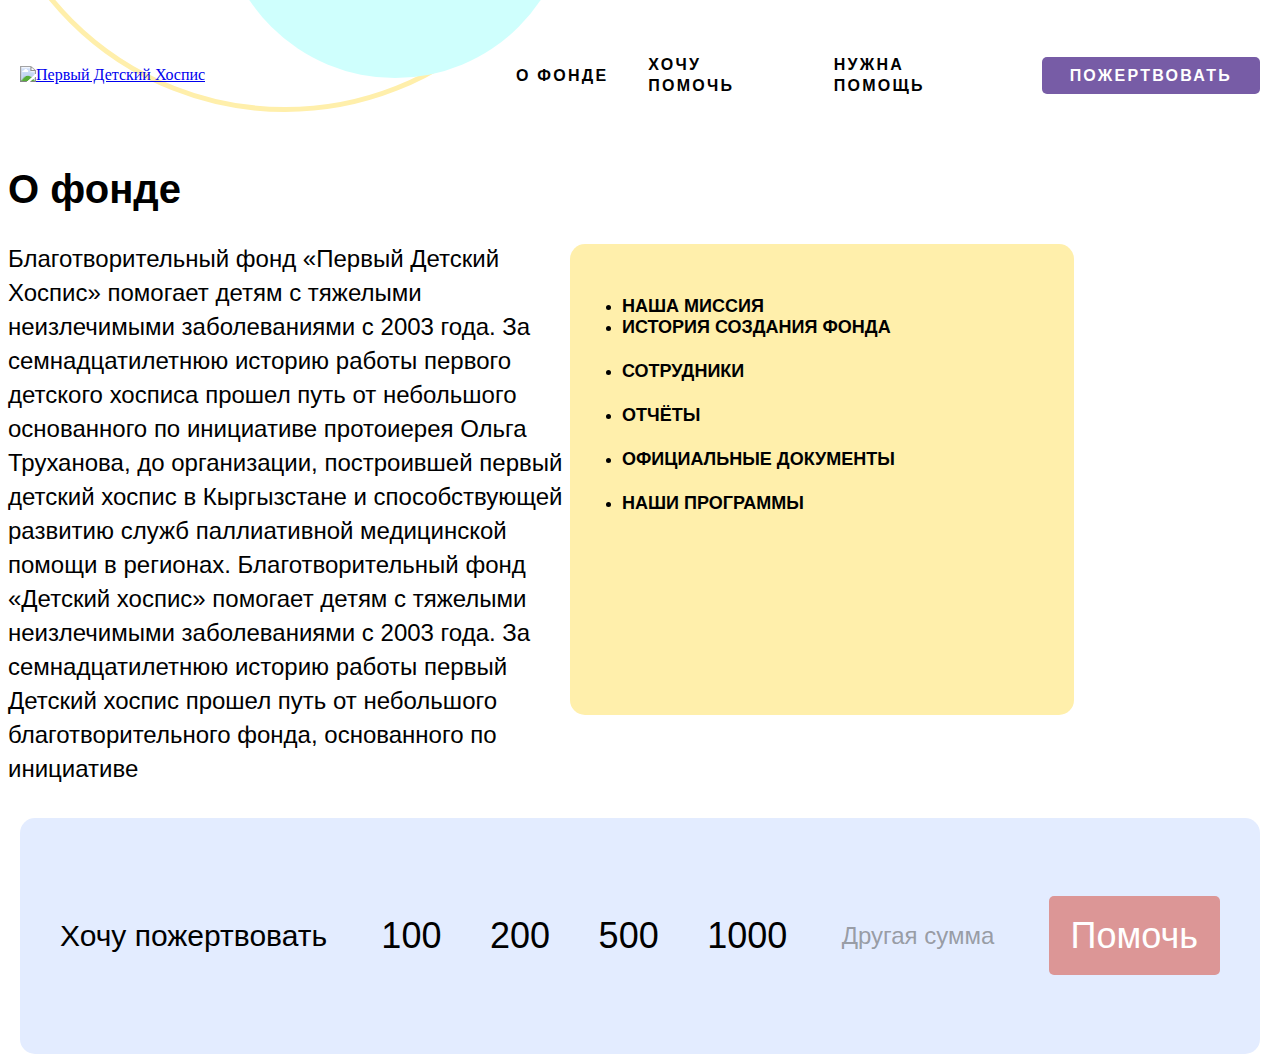
==== commit 9d29c644: "updated" ====
--- a/aboutfund.html
+++ b/aboutfund.html
@@ -20,8 +20,8 @@
 						<img class="header__inner__logo__link__img" src="./img/logo.svg" alt="Первый Детский Хоспис">
 					</a>
 				</div>
-				<!-- <div class="header__inner__circle-bg-border"></div> -->
-				<!-- <div class="header__inner__circle-bg"></div> -->
+				<div class="header__inner__circle-bg-border"></div>
+				<div class="header__inner__circle-bg"></div>
 				<ul class="header__inner__menu">
 					<li class="header__inner__menu__item">
 						<a class="header__inner__menu__item__link" href="aboutfund.html">О фонде</a>
@@ -40,7 +40,6 @@
 			</div>
 		</div>
     </header>
-
     <main class="main">
         <section class="about-page">
             <div class="about-page__container">
@@ -56,36 +55,33 @@
                          основанного по инициативе 
                 </h4>
             </div>
+            <aside class="sidebar">
+                <div class="container">
+                    <div class="sidebar__inner">
+                        <ul class="sidebar__inner__menu">
+                            <li class="sidebar__inner__menu__item">
+                                <a class="sidebar__inner__menu__item__link" href="#">Наша миссия</a>
+                            </li>
+                            <li class="sidebar__inner__menu__item">
+                                <a class="sidebar__inner__menu__item__link" href="history-fund.html">История создания фонда</a>
+                            </li>
+                            <li class="sidebar__inner__menu__item">
+                                <a class="sidebar__inner__menu__item__link" href="#">Сотрудники</a>
+                            </li>
+                            <li class="sidebar__inner__menu__item">
+                                <a class="sidebar__inner__menu__item__link" href="reports.html">Отчёты</a>
+                            </li>
+                            <li class="sidebar__inner__menu__item">
+                                <a class="sidebar__inner__menu__item__link" href="official-doc.html">Официальные документы</a>
+                            </li>
+                            <li class="sidebar__inner__menu__item">
+                                <a class="sidebar__inner__menu__item__link" href="#">Наши программы</a>
+                            </li>
+                        </ul>
+                    </div>
+                </div>
+            </aside>
         </section>
-
-
-        <aside class="sidebar">
-            <div class="container">
-                <div class="sidebar__inner">
-                    <ul class="sidebar__inner__menu">
-                        <li class="sidebar__inner__menu__item">
-                            <a class="sidebar__inner__menu__item__link" href="#">Наша миссия</a>
-                        </li>
-                        <li class="sidebar__inner__menu__item">
-                            <a class="sidebar__inner__menu__item__link" href="#">История создания фонда</a>
-                        </li>
-                        <li class="sidebar__inner__menu__item">
-                            <a class="sidebar__inner__menu__item__link" href="#">Сотрудники</a>
-                        </li>
-                        <li class="sidebar__inner__menu__item">
-                            <a class="sidebar__inner__menu__item__link" href="#">Отчёты</a>
-                        </li>
-                        <li class="sidebar__inner__menu__item">
-                            <a class="sidebar__inner__menu__item__link" href="official-doc.html">Официальные документы</a>
-                        </li>
-                        <li class="sidebar__inner__menu__item">
-                            <a class="sidebar__inner__menu__item__link" href="#">Наши программы</a>
-                        </li>
-                    </ul>
-                </div>
-            </div>
-        </aside>
-
         <div class="call-to-action">
             <div class="container">
                 <div class="call-to-action__inner">
@@ -107,178 +103,10 @@
                 </div>
             </div>
         </div>
+        
+        
 
-        <section class="figure">
-            <div class="container">
-                <div class="figure__vector-bl"></div>
-                <div class="figure__vector-cof"></div>
-                <div class="figure__vector-cof2"></div>
-                <div class="figure__vector-f"></div>
-                <div class="figure__vector-gr"></div>
-                <div class="figure__vector-line"></div>
-                <div class="figure__vector-pin"></div>
-                <div class="figure__vector-red"></div>
-    
-                    <div class="figure__vector">
-                        <img class="figure__vector-red1" src="img/Vector-red.png">
-                        <img class="figure__vector-" src="img/Vector-bl.png">
-                        <img class="figure__vector-red1" src="img/Vector-pin.png">
-                        <img class="figure__vector-red1" src="img/Vector-cof2.png">
-                        <img class="figure__vector-red1" src="img/Vector-cof.png">
-                        <img class="figure__vector-red1" src="img/Vector-gr.png">
-                        <img class="figure__vector-red1" src="img/Vector-line.png">
-                        <img class="figure__vector-red1" src="img/Vector-f.png">
 
-                    </div>
-           
-                </div>
-        </section>
-       
     </main>
-
-    <footer class="footer">
-		<div class="container">
-			<div class="footer__inner">
-				<div class="footer__inner__social-media-logo">
-					<ul class="footer__inner__social-media-logo__inner">
-						<li class="footer__inner__social-media-logo__inner__item">
-							<a class="footer__inner__social-media-logo__inner__item__logo-link" href="index.html">
-								<img class="footer__inner__social-media-logo__inner__item__logo-link__logo"
-									src="./img/logo-footer.svg" alt="Первый Детский Хоспис">
-							</a>
-						</li>
-						<li class="footer__inner__social-media-logo__inner__item">
-							<p class="footer__inner__social-media-logo__inner__item__hospice-descr">
-								Общественный Благотворительный
-								Фонд «Первый детский хоспис»
-							</p>
-						</li>
-						<li class="footer__inner__social-media-logo__inner__item">
-							<p class="footer__inner__social-media-logo__inner__item__sm-descr">Мы в социальных сетях:</p>
-						</li>
-						<li class="footer__inner__social-media-logo__inner__item">
-							<a class="footer__inner__social-media-logo__inner__item__link " href="https://t.me/userName">
-								<img class="footer__inner__social-media-logo__inner__item__link__img__telegram"
-									src="./img/Telegram.svg" alt="Telegram">
-							</a>
-							<a class="footer__inner__social-media-logo__inner__item__link " href="https://wa.me/+996700700700">
-								<img class="footer__inner__social-media-logo__inner__item__link__img__whatsapp"
-									src="./img/Whatsapp.svg" alt="Whatsapp">
-							</a>
-							<a class="footer__inner__social-media-logo__inner__item__link "
-								href="https://instagram.com/hospicekgz">
-								<img class="footer__inner__social-media-logo__inner__item__link__img__instagram"
-									src="./img/Instagram.svg" alt="Instagram">
-							</a>
-							<a class="footer__inner__social-media-logo__inner__item__link"
-								href="https://youtube.com/hospicekgz">
-								<img class="footer__inner__social-media-logo__inner__item__link__img__youtube"
-									src="./img/Youtube.svg" alt="Youtube">
-							</a>
-							<a class="footer__inner__social-media-logo__inner__item__link"
-								href="https://facebook.com/hospicekgz">
-								<img class="footer__inner__social-media-logo__inner__item__link__img__facebook"
-									src="./img/Facebook.svg" alt="Facebook">
-							</a>
-
-						</li>
-					</ul>
-				</div>
-
-				<div class="footer__inner__requisites-info-contact">
-					<div class="footer__inner__requisites-info-contact__inner">
-						<div class="footer__inner__requisites-info-contact__inner__requisites">
-							<h3 class="footer__inner__requisites-info-contact__inner__title">Реквизиты</h3>
-							<p class="footer__inner__requisites-info-contact__inner__requisites__item footer__mb-unique">
-								ОБФ "Первый детский хоспис"
-							</p>
-							<p class="footer__inner__requisites-info-contact__inner__requisites__item">
-								ИНН 01502201610205
-
-							</p>
-							<p class="footer__inner__requisites-info-contact__inner__requisites__item">
-								ОКПО 29400184
-
-							</p>
-							<p class="footer__inner__requisites-info-contact__inner__requisites__item">
-								ОАО Банк «Бай Тушум»
-							</p>
-							<p class="footer__inner__requisites-info-contact__inner__requisites__item">
-								KGS 1371040001440439
-							</p>
-							<p class="footer__inner__requisites-info-contact__inner__requisites__item">
-								БИК 137001
-							</p>
-							<p class="footer__inner__requisites-info-contact__inner__requisites__item">
-								Optima 4169615189595451
-							</p>
-							<p class="footer__inner__requisites-info-contact__inner__requisites__item">
-								ЗАО "КИКБ"
-							</p>
-							<p class="footer__inner__requisites-info-contact__inner__requisites__item">
-								Расчетный Счет KGS: 1280096037288596
-							</p>
-							<p class="footer__inner__requisites-info-contact__inner__requisites__item">
-								БИК 128009
-							</p>
-							<p class="footer__inner__requisites-info-contact__inner__requisites__item">
-								Элсом 0559647457
-							</p>
-							<p class="footer__inner__requisites-info-contact__inner__requisites__item">
-								О деньги 0707040602
-							</p>
-							<p class="footer__inner__requisites-info-contact__inner__requisites__item">
-								MegaPay 0559647457
-							</p>
-							<p class="footer__inner__requisites-info-contact__inner__requisites__item">
-								PayPal <a class="footer__inner__requisites-info-contact__inner__requisites__item__PayPal-link"
-									href="https://paypal.me/hospicekgz" target="_blank">https://paypal.me/hospicekgz</a>
-							</p>
-						</div>
-
-						<div class="footer__inner__requisites-info-contact__inner__info">
-							<h3 class="footer__inner__requisites-info-contact__inner__title">Информация</h3>
-
-							<a class="footer__inner__requisites-info-contact__inner__info__item" href="index.html">Главная</a>
-							<a class="footer__inner__requisites-info-contact__inner__info__item" href="#">О фонде</a>
-							<a class="footer__inner__requisites-info-contact__inner__info__item" href="wanthelp.html">Хочу
-								помочь</a>
-							<a class="footer__inner__requisites-info-contact__inner__info__item" href="need-help.html">Нужна
-								помощь</a>
-						</div>
-
-						<!--Requisites Info Contact-->
-						<div class="footer__inner__requisites-info-contact__inner__contact">
-							<h3 class="footer__inner__requisites-info-contact__inner__title">Контакты</h3>
-							<div class="footer__inner__requisites-info-contact__inner__contact__item  footer__mb-unique">
-								<img class="footer__inner__requisites-info-contact__inner__contact__item__icon__location"
-									src="./img/location.svg" alt="Location">
-								<p class="footer__inner__requisites-info-contact__inner__contact__item__location">г. Бишкек,
-									бул. Молодой Гвардии 71а</p>
-							</div>
-							<div class="footer__inner__requisites-info-contact__inner__contact__item">
-								<img class="footer__inner__requisites-info-contact__inner__contact__item__icon__email"
-									src="./img/email.svg" alt="Email">
-								<a class="footer__inner__requisites-info-contact__inner__contact__item__email__text"
-									href="mailto:childrenshospice.kg@gmail.com">childrenshospice.kg@gmail.com</a>
-							</div>
-							<div class="footer__inner__requisites-info-contact__inner__contact__item">
-								<img class="footer__inner__requisites-info-contact__inner__contact__item__icon__phone"
-									src="./img/phone.svg" alt="Phone Number">
-								<div class="footer__inner__requisites-info-contact__inner__contact__item__phone__numbers">
-									<a class="footer__inner__requisites-info-contact__inner__contact__item__phone__numbers__item"
-										href="tel:+996550050440">+996
-										(550) 050440 </a>
-									<a class="footer__inner__requisites-info-contact__inner__contact__item__phone__numbers__item"
-										href="tel:+996559647457">+996
-										(559) 647457</a>
-								</div>
-							</div>
-						</div>
-					</div>
-				</div>
-			</div>
-	</footer>
-
 </body>
 </html>--- a/CSS/main-styles.min.css
+++ b/CSS/main-styles.min.css
@@ -1 +1,6 @@
-@import"https://fonts.googleapis.com/css2?family=Inter:wght@100;300;500;700;900&family=Open+Sans:wght@300;400;500;600;700;800&family=Poppins:wght@100;200;300;400;500;600;700;800;900&family=Raleway:wght@100;200;300;400;500;600;700;800;900&family=Roboto:ital,wght@0,100;0,300;0,400;0,500;0,700;0,900;1,100&family=Rubik:ital,wght@0,300;0,400;0,500;0,600;0,700;0,800;0,900;1,300;1,400&family=Varela+Round&display=swap";*,*::after,*::before{-webkit-box-sizing:border-box;box-sizing:border-box;margin:0;padding:0}::-moz-selection{background:#775ca6;color:#fff}::selection{background:#775ca6;color:#fff}.container{width:1240px;margin:auto}@media(max-width: 1023.98px){.container{width:100%;padding:20px}}.header__inner{display:-webkit-box;display:-ms-flexbox;display:flex;-webkit-box-align:center;-ms-flex-align:center;align-items:center;-webkit-box-pack:justify;-ms-flex-pack:justify;justify-content:space-between;padding:10px 0;position:relative}.header__inner__logo{width:30%;cursor:pointer}.header__inner__circle-bg-border{border:5px solid #ffefab;border-radius:50%;width:600px;height:600px;position:absolute;left:-40px;top:-526px}.header__inner__circle-bg{background-color:#cffffd;border-radius:50%;width:350px;height:350px;position:absolute;left:200px;top:-300px}.header__inner__menu{display:-webkit-box;display:-ms-flexbox;display:flex;-webkit-box-align:center;-ms-flex-align:center;align-items:center;-webkit-box-pack:justify;-ms-flex-pack:justify;justify-content:space-between;width:60%}.header__inner__menu__item{list-style:none}.header__inner__menu__item__link{text-decoration:none;font-family:"Raleway",sans-serif;font-style:normal;font-weight:bold;font-size:16px;line-height:21px;letter-spacing:.14em;color:#000;text-transform:uppercase}.header__inner__menu__item__link:hover{padding-bottom:10px;border-bottom:#775ca6 solid 4px;-webkit-transition:.5s ease;-o-transition:.5s ease;transition:.5s ease}.header__inner__menu__item__link-donate{background:#775ca6;border-radius:5px;padding:10px 28px;color:#fff;-webkit-transition:.8s ease;-o-transition:.8s ease;transition:.8s ease}.header__inner__menu__item__link-donate:hover{border-bottom:none;background-color:#fff;color:#775ca6;border:#775ca6 solid 1px}.header__inner__menu__item+.header__inner__menu__item{margin-left:40px}.footer{font-family:"Rubik",sans-serif;background-color:#775ca6;font-style:normal;font-weight:500;font-size:14px;line-height:17px;color:#fff;margin-top:100px}.footer__inner{display:-webkit-box;display:-ms-flexbox;display:flex;-webkit-box-pack:justify;-ms-flex-pack:justify;justify-content:space-between;-webkit-box-align:start;-ms-flex-align:start;align-items:flex-start;padding:60px 100px}.footer__inner__social-media-logo{width:24%;padding-right:30px}.footer__inner__social-media-logo__inner{display:-webkit-box;display:-ms-flexbox;display:flex;-webkit-box-orient:vertical;-webkit-box-direction:normal;-ms-flex-direction:column;flex-direction:column;-ms-flex-pack:distribute;justify-content:space-around;-webkit-box-align:start;-ms-flex-align:start;align-items:flex-start}.footer__inner__social-media-logo__inner__item{list-style:none;display:-webkit-box;display:-ms-flexbox;display:flex;-webkit-box-pack:justify;-ms-flex-pack:justify;justify-content:space-between;-webkit-box-align:center;-ms-flex-align:center;align-items:center}.footer__inner__social-media-logo__inner__item__hospice-descr{margin:17px 0 40px}.footer__inner__social-media-logo__inner__item__sm-descr{margin-bottom:13px}.footer__inner__social-media-logo__inner__item__link+.footer__inner__social-media-logo__inner__item__link{margin-left:20px}.footer__inner__requisites-info-contact{width:71%}.footer__inner__requisites-info-contact__inner{display:grid;grid-template-columns:1fr 1fr 1fr;grid-gap:0}.footer__inner__requisites-info-contact__inner__title{font-weight:bold;font-size:16px;line-height:16px;letter-spacing:.01em;text-transform:uppercase;margin-bottom:20px}.footer__inner__requisites-info-contact__inner__requisites{width:290px}.footer__inner__requisites-info-contact__inner__requisites__item__PayPal-link{color:#fff;text-decoration:none}.footer__inner__requisites-info-contact__inner__requisites__item+.footer__inner__requisites-info-contact__inner__requisites__item{margin-bottom:9px}.footer__inner__requisites-info-contact__inner__info{width:100%;display:-webkit-box;display:-ms-flexbox;display:flex;-webkit-box-orient:vertical;-webkit-box-direction:normal;-ms-flex-direction:column;flex-direction:column;-webkit-box-pack:start;-ms-flex-pack:start;justify-content:flex-start;-webkit-box-align:start;-ms-flex-align:start;align-items:flex-start}.footer__inner__requisites-info-contact__inner__info__item{color:#fff;text-decoration:none;-webkit-transition:all .7s ease-in-out;-o-transition:all .7s ease-in-out;transition:all .7s ease-in-out}.footer__inner__requisites-info-contact__inner__info__item:hover{-webkit-text-decoration-line:underline;text-decoration-line:underline;color:#fff;opacity:.7}.footer__inner__requisites-info-contact__inner__info__item+.footer__inner__requisites-info-contact__inner__info__item{margin-top:14px}.footer__inner__requisites-info-contact__inner__contact{width:100%}.footer__inner__requisites-info-contact__inner__contact__item{display:-webkit-box;display:-ms-flexbox;display:flex}.footer__inner__requisites-info-contact__inner__contact__item__location{color:#fff}.footer__inner__requisites-info-contact__inner__contact__item__icon__location,.footer__inner__requisites-info-contact__inner__contact__item__icon__phone,.footer__inner__requisites-info-contact__inner__contact__item__icon__email{margin-right:15px}.footer__inner__requisites-info-contact__inner__contact__item__email__text{color:#fff;text-decoration:none}.footer__inner__requisites-info-contact__inner__contact__item__phone{display:-webkit-box;display:-ms-flexbox;display:flex}.footer__inner__requisites-info-contact__inner__contact__item__phone__numbers{display:-webkit-box;display:-ms-flexbox;display:flex;-webkit-box-orient:vertical;-webkit-box-direction:normal;-ms-flex-direction:column;flex-direction:column;-webkit-box-align:center;-ms-flex-align:center;align-items:center}.footer__inner__requisites-info-contact__inner__contact__item__phone__numbers__item{color:#fff;text-decoration:none}.footer__inner__requisites-info-contact__inner__contact__item+.footer__inner__requisites-info-contact__inner__contact__item{margin-bottom:14px}.footer__mb-unique{margin-bottom:14px}@media(max-width: 1023.98px){.footer__inner{color:#fff;-webkit-box-orient:vertical;-webkit-box-direction:normal;-ms-flex-direction:column;flex-direction:column;-webkit-box-align:center;-ms-flex-align:center;align-items:center;margin:auto;padding:60px 20px}.footer__inner__social-media-logo{width:50%;padding-top:50px;-webkit-box-ordinal-group:3;-ms-flex-order:2;order:2}.footer__inner__requisites-info-contact{width:100%;-webkit-box-ordinal-group:2;-ms-flex-order:1;order:1}.footer__inner__requisites-info-contact__requisites{width:100%}.footer__inner__requisites-info-contact__info{width:100%}}@media(max-width: 679.98px){.footer__inner__social-media-logo{-webkit-box-ordinal-group:3;-ms-flex-order:2;order:2}.footer__inner__requisites-info-contact{width:100%;-webkit-box-ordinal-group:2;-ms-flex-order:1;order:1}.footer__inner__requisites-info-contact__inner{display:grid;grid-template-columns:"requisites info" "requisites contact"}.footer__inner__requisites-info-contact__inner__requisites{grid-area:requisites}.footer__inner__requisites-info-contact__inner__info{grid-area:info}.footer__inner__requisites-info-contact__inner__contact{grid-area:contact}}.sidebar{padding:52px;background-color:#ffefab;border-radius:15px;max-width:400px;height:367px}.sidebar__inner__menu{display:-webkit-box;display:-ms-flexbox;display:flex;-webkit-box-orient:vertical;-webkit-box-direction:normal;-ms-flex-direction:column;flex-direction:column;-webkit-box-pack:justify;-ms-flex-pack:justify;justify-content:space-between;padding:0;margin:0}.sidebar__inner__menu__item__link{font-family:"Rubik",sans-serif;font-style:normal;font-weight:bold;font-size:18px;line-height:21px;text-transform:uppercase;text-decoration:none;color:#000}.sidebar__inner__menu__item+.sidebar__inner__menu__item{margin-bottom:23px}.call-to-action__inner{display:-webkit-box;display:-ms-flexbox;display:flex;-webkit-box-align:center;-ms-flex-align:center;align-items:center;-webkit-box-pack:justify;-ms-flex-pack:justify;justify-content:space-between;background-color:#e3ecff;padding:70px 40px;border-radius:15px}.call-to-action__inner__text,.call-to-action__inner__money,.call-to-action__inner__other-money,.call-to-action__inner__btn{font-family:"Rubik",sans-serif;font-style:normal;font-weight:normal;font-size:30px;line-height:36px;color:#000}.call-to-action__inner__money{display:-webkit-box;display:-ms-flexbox;display:flex;-webkit-box-align:center;-ms-flex-align:center;align-items:center;-webkit-box-pack:justify;-ms-flex-pack:justify;justify-content:space-between;width:35%;font-size:36px;line-height:43px}.call-to-action__inner__other-money{font-size:24px;line-height:28px;color:rgba(97,97,97,.59)}.call-to-action__inner__btn{font-weight:500;font-size:36px;line-height:43px;color:#fff;background:#dc9696;border-radius:5px;text-decoration:none;padding:18px 22px}.blc{width:1100px;height:500px;border-radius:15PX;background-color:#000;background-repeat:no-repeat;background-size:cover;margin:50px auto;padding:70px 0 0 90px}.blc__btn{border-radius:5px;border:none;padding:10px 48px}.blc__btn-text{font-family:Raleway;font-style:normal;font-weight:800;font-size:16px;line-height:19px;letter-spacing:.14em;color:#fff;text-decoration:none}.blc__title{font-family:Rubik;font-style:normal;font-weight:bold;font-size:40px;line-height:41px;-webkit-font-feature-settings:"pnum" on,"lnum" on;font-feature-settings:"pnum" on,"lnum" on;color:#000}.blc__text{margin:50px 0 80px 0;width:450px;font-family:Rubik;font-style:normal;font-weight:normal;font-size:18px;line-height:138.5%;letter-spacing:.08em;-webkit-font-feature-settings:"pnum" on,"lnum" on;font-feature-settings:"pnum" on,"lnum" on;color:#000}body{overflow-x:hidden}section{position:relative;max-width:1557px;margin:auto}section .topscreen{position:absolute;width:1441px;height:1193.71px;left:28px;top:14px}section .topscreen__vector1{background-color:#bf62a2;border-radius:50%;height:34.92px;width:36.26px;position:absolute;left:817px;top:69px}section .topscreen__vector2{background-color:#ffefab;border-radius:50%;height:15.92px;width:16.47px;position:absolute;left:724.82px;top:192.82px}section .topscreen__vector3{background-color:#775ca6;border-radius:50%;height:18.82px;width:19.83px;position:absolute;left:725.64px;top:91.83px}section .topscreen__vector4{background-color:#bf62a2;border-radius:50%;height:34.92px;width:36.26px;position:absolute;left:1358.85px;top:183.34px}section .topscreen__vector5{background-color:#775ca6;border-radius:50%;height:18.8px;width:18.82px;position:absolute;left:1382.85px;top:253.34px}section .topscreen__vector6{background-color:#ff7272;border-radius:50%;height:47.18px;width:48.96px;position:absolute;left:421px;top:599px}section .topscreen__vector7{background-color:#775ca6;border-radius:50%;height:25.41px;width:25.42px;position:absolute;left:410.8px;top:735.66px}section .topscreen__vector8{background-color:#ffefab;border-radius:50%;height:21.44px;width:22.28px;position:absolute;left:309.45px;top:589.14px}section .topscreen__vector__vector14{position:absolute;width:65.83px;height:155.83px;position:absolute;left:1360px;top:-6px}section .topscreen__vector__vector16{height:570.1px;width:688.33px;position:absolute;left:730.65px;top:171.59px}section .topscreen__vector__vector15{height:605.1px;width:715.33px;position:absolute;left:665.65px;top:74.59px}section .topscreen__vector__vector17{height:605.1px;width:704.33px;position:absolute;left:651.65px;top:19.59px}section .topscreen__vector__vector44{height:579.93px;width:1441px;position:absolute;left:-2px;top:414px}section .topscreen__vector__vector66{height:322.71px;width:355.67px;position:absolute;left:-1px;top:469.55px}section .topscreen__vector__vector55{height:322.71px;width:355.67px;position:absolute;left:-5px;top:780.55px}section .topscreen__img{position:absolute;width:727.26px;height:638.49px;left:752px;top:50px}section .topscreen__img__png{position:absolute;width:744px;left:-15.22%;right:-55.61%;top:-3.22%}section .topscreen__text{position:absolute;width:582px;height:286px;left:-6px;top:-83px}section .topscreen__text__h{position:absolute;width:600px;height:123px;left:97px;top:198px;font-family:"Rubik";font-style:normal;font-weight:bold;font-size:40px;line-height:41px;-webkit-font-feature-settings:"pnum" on,"lnum" on;font-feature-settings:"pnum" on,"lnum" on;color:#000}section .topscreen__text__p{position:absolute;height:22px;width:558px;left:97px;top:348px;font-family:"Rubik";font-style:normal;font-weight:normal;font-size:16px;line-height:138.5%;letter-spacing:.08em;-webkit-font-feature-settings:"pnum" on,"lnum" on;font-feature-settings:"pnum" on,"lnum" on;color:#616161}section .topscreen__text__a__kk__donate{position:absolute;font-family:"Raleway";font-style:normal;font-weight:bold;font-size:18px;line-height:40px;text-decoration:none;background:#775ca6;border-radius:5px;padding:2px 65px;color:#fff;-webkit-transition:.8s ease;-o-transition:.8s ease;transition:.8s ease;left:93px;top:443px}section .topscreen__text__a__kk__donate:hover{border-bottom:none;background-color:#fff;color:#775ca6;border:#775ca6 solid 1px}.blc_our-kids__text__h{position:absolute;width:219px;height:41px;left:611px;top:977px;font-family:"Rubik";font-style:normal;font-weight:bold;font-size:40px;line-height:41px;-webkit-font-feature-settings:"pnum" on,"lnum" on;font-feature-settings:"pnum" on,"lnum" on;color:#000}.blc_our-kids__kids_card1__kids_img1{position:absolute;width:238px;left:177px;height:246px;top:1080px;-webkit-filter:drop-shadow(0px -7px 6px rgba(97, 97, 97, 0.59));filter:drop-shadow(0px -7px 6px rgba(97, 97, 97, 0.59))}.blc_our-kids__kids_card1__rectangle1{position:absolute;width:401px;height:477px;left:95px;top:1167px;background:#e3ecff;border-radius:20px}.blc_our-kids__kids_card1__h{position:absolute;width:217px;height:36.46px;left:195px;top:1346.13px;font-family:"Poppins";font-style:normal;font-weight:bold;font-size:25px;line-height:36px;color:#000}.blc_our-kids__kids_card1__diognoz{position:absolute;width:296px;height:21px;left:143px;top:1389px;font-family:"Poppins";font-size:16px;line-height:25px;color:#000}.blc_our-kids__kids_card1__status1__prosent1{position:absolute;height:25px;width:37px;left:286px;top:1441px;font-family:"Poppins";font-style:normal;font-weight:bold;font-size:16.8px;line-height:25px;color:#000}.blc_our-kids__kids_card1__status1__Photo{position:absolute;width:297px;height:15px;left:144px;top:1468px}.blc_our-kids__kids_card1__status1__hh22{position:absolute;height:36px;width:152px;left:358px;top:1492px;font-family:"Poppins";font-style:normal;font-weight:500;font-size:18px;line-height:21px;color:#000}.blc_our-kids__kids_card1__status1__hh222{position:absolute;width:102px;height:36px;left:146px;top:1493px;font-family:"Poppins";font-style:normal;font-weight:500;font-size:19px;line-height:21px;color:#000}.blc_our-kids__kids_card1__status1__button1{position:absolute;width:192px;height:40px;left:204px;top:1559px}.blc_our-kids__kids_card1__status1__button1__aa{position:absolute;font-family:"Raleway";font-style:normal;font-weight:bold;font-size:18px;line-height:40px;text-decoration:none;background:#775ca6;border-radius:5px;padding:0px 42px;color:#fff;-webkit-transition:.8s ease;-o-transition:.8s ease;transition:.8s ease;left:-7px;top:8px}.blc_our-kids__kids_card1__status1__button1__aa:hover{border-bottom:none;background-color:#fff;color:#775ca6;border:#775ca6 solid 1px}.blc_our-kids__kids_card2{position:absolute;left:425px}.blc_our-kids__kids_card2__kids_img1{position:absolute;width:238px;left:177px;height:246px;top:1080px;-webkit-filter:drop-shadow(0px -7px 6px rgba(97, 97, 97, 0.59));filter:drop-shadow(0px -7px 6px rgba(97, 97, 97, 0.59))}.blc_our-kids__kids_card2__rectangle1{position:absolute;width:401px;height:477px;left:95px;top:1167px;background:#ffefab;border-radius:20px}.blc_our-kids__kids_card2__h{position:absolute;width:217px;height:36.46px;left:195px;top:1346.13px;font-family:"Poppins";font-style:normal;font-weight:bold;font-size:25px;line-height:36px;color:#000}.blc_our-kids__kids_card2__diognoz{position:absolute;width:296px;height:21px;left:143px;top:1389px;font-family:"Poppins";font-size:16px;line-height:25px;color:#000}.blc_our-kids__kids_card2__status1__prosent1{position:absolute;height:25px;width:37px;left:286px;top:1441px;font-family:"Poppins";font-style:normal;font-weight:bold;font-size:16.8px;line-height:25px;color:#000}.blc_our-kids__kids_card2__status1__Photo{position:absolute;width:297px;height:15px;left:144px;top:1468px}.blc_our-kids__kids_card2__status1__hh22{position:absolute;height:36px;width:152px;left:358px;top:1492px;font-family:"Poppins";font-style:normal;font-weight:500;font-size:18px;line-height:21px;color:#000}.blc_our-kids__kids_card2__status1__hh222{position:absolute;width:102px;height:36px;left:146px;top:1493px;font-family:"Poppins";font-style:normal;font-weight:500;font-size:19px;line-height:21px;color:#000}.blc_our-kids__kids_card2__status1__button1{position:absolute;width:192px;height:40px;left:204px;top:1559px}.blc_our-kids__kids_card2__status1__button1__aa{position:absolute;font-family:"Raleway";font-style:normal;font-weight:bold;font-size:18px;line-height:40px;text-decoration:none;background:#775ca6;border-radius:5px;padding:0px 42px;color:#fff;-webkit-transition:.8s ease;-o-transition:.8s ease;transition:.8s ease;left:-7px;top:8px}.blc_our-kids__kids_card2__status1__button1__aa:hover{border-bottom:none;background-color:#fff;color:#775ca6;border:#775ca6 solid 1px}.blc_our-kids__kids_card3{position:absolute;left:849px}.blc_our-kids__kids_card3__kids_img1{position:absolute;width:238px;left:177px;height:246px;top:1080px;-webkit-filter:drop-shadow(0px -7px 6px rgba(97, 97, 97, 0.59));filter:drop-shadow(0px -7px 6px rgba(97, 97, 97, 0.59))}.blc_our-kids__kids_card3__rectangle1{position:absolute;width:401px;height:477px;left:95px;top:1167px;background:#cffffd;border-radius:20px}.blc_our-kids__kids_card3__h{position:absolute;width:217px;height:36.46px;left:195px;top:1346.13px;font-family:"Poppins";font-style:normal;font-weight:bold;font-size:25px;line-height:36px;color:#000}.blc_our-kids__kids_card3__diognoz{position:absolute;width:296px;height:21px;left:143px;top:1389px;font-family:"Poppins";font-size:16px;line-height:25px;color:#000}.blc_our-kids__kids_card3__status1__prosent1{position:absolute;height:25px;width:37px;left:286px;top:1441px;font-family:"Poppins";font-style:normal;font-weight:bold;font-size:16.8px;line-height:25px;color:#000}.blc_our-kids__kids_card3__status1__Photo{position:absolute;width:297px;height:15px;left:144px;top:1468px}.blc_our-kids__kids_card3__status1__hh22{position:absolute;height:36px;width:152px;left:358px;top:1492px;font-family:"Poppins";font-style:normal;font-weight:500;font-size:18px;line-height:21px;color:#000}.blc_our-kids__kids_card3__status1__hh222{position:absolute;width:102px;height:36px;left:146px;top:1493px;font-family:"Poppins";font-style:normal;font-weight:500;font-size:19px;line-height:21px;color:#000}.blc_our-kids__kids_card3__status1__button1{position:absolute;width:192px;height:40px;left:204px;top:1559px}.blc_our-kids__kids_card3__status1__button1__aa{position:absolute;font-family:"Raleway";font-style:normal;font-weight:bold;font-size:18px;line-height:40px;text-decoration:none;background:#775ca6;border-radius:5px;padding:0px 42px;color:#fff;-webkit-transition:.8s ease;-o-transition:.8s ease;transition:.8s ease;left:-7px;top:8px}.blc_our-kids__kids_card3__status1__button1__aa:hover{border-bottom:none;background-color:#fff;color:#775ca6;border:#775ca6 solid 1px}.blc_how-help__text__hh{position:absolute;height:41px;width:257px;left:611px;top:1755px;font-family:Rubik;font-style:normal;font-weight:bold;font-size:39px;line-height:41px;-webkit-font-feature-settings:"pnum" on,"lnum" on;font-feature-settings:"pnum" on,"lnum" on;color:#000}.blc_how-help__volunteers-rect{position:absolute;width:819px;height:424px;left:521px;top:1867px;background:#ff7272;border-radius:20px}.blc_how-help__volunteers-rect__png{position:absolute;width:79px;height:66px;left:83px;top:74px}.blc_how-help__volunteers-rect__h6{position:absolute;left:188px;top:98px;font-family:Raleway;font-style:normal;font-weight:bold;font-size:18px;line-height:21px;text-transform:uppercase;color:#fff}.blc_how-help__volunteers-rect__icon{position:absolute;height:62px;width:80px;left:421px;top:76px}.blc_how-help__volunteers-rect__pomosh{position:absolute;left:523px;top:98px;font-family:Raleway;font-style:normal;font-weight:bold;font-size:18px;line-height:21px;text-transform:uppercase;color:#fff}.blc_how-help__volunteers-rect__trans{position:absolute;width:79px;height:66px;left:83px;top:287px}.blc_how-help__volunteers-rect__textrans{position:absolute;left:188px;top:309px;font-family:Raleway;font-style:normal;font-weight:bold;font-size:18px;line-height:21px;text-transform:uppercase;color:#fff}.blc_how-help__volunteers-rect__materi{position:absolute;width:79px;height:66px;left:421px;top:287px}.blc_how-help__volunteers-rect__textmateri{position:absolute;left:524px;top:309px;font-family:Raleway;font-style:normal;font-weight:bold;font-size:18px;line-height:21px;text-transform:uppercase;color:#fff}.blc_how-help__how-helpleft{position:absolute;height:424px;width:394.94px;left:100px;top:1867px;background:#ffebf9;border-radius:20px}.blc_how-help__how-helpleft__howhelpimg{position:absolute;width:250px;height:273px;left:75px;top:40px}.blc_how-help__how-helpleft__button4{position:absolute;width:192px;height:40px;left:201px;top:2215px}.blc_how-help__how-helpleft__button4__helpp{position:absolute;font-family:"Raleway";font-style:normal;font-weight:bold;font-size:18px;line-height:40px;text-decoration:none;background:#775ca6;border-radius:5px;padding:0px 42px;color:#fff;-webkit-transition:.8s ease;-o-transition:.8s ease;transition:.8s ease;left:-103px;top:-1865px}.blc_how-help__how-helpleft__button4__helpp:hover{border-bottom:none;background-color:#fff;color:#775ca6;border:#775ca6 solid 1px}.blc_news__text{position:absolute;height:41px;width:455px;left:493px;top:2411px;font-family:Rubik;font-style:normal;font-weight:bold;font-size:40px;line-height:41px;-webkit-font-feature-settings:"pnum" on,"lnum" on;font-feature-settings:"pnum" on,"lnum" on;color:#000}.blc_news__cards1__news_card1{position:absolute;width:286.06px;height:310.79px;left:100px;top:2523px}.blc_news__cards1__news_card1 p{position:absolute;width:93px;height:14px;left:-1px;top:298px;font-family:Roboto;font-style:normal;font-weight:normal;font-size:12px;line-height:14px;color:#949494}.blc_news__cards1__news_card1 h4{position:absolute;height:67.81px;width:286.06px;left:-1px;top:205px;font-family:Rubik;font-style:normal;font-weight:500;font-size:24px;line-height:28px;color:#121221}.blc_news__cards1__news_card1 img{position:absolute;height:186.47px;width:286.06px;left:-1px;top:2px;background:url(.jpg),#c4c4c4;border-radius:8px}.blc_news__cards1__news_card2{position:absolute;width:286.06px;height:310.79px;left:419px;top:2523px}.blc_news__cards1__news_card2 p{position:absolute;width:93px;height:14px;left:-1px;top:298px;font-family:Roboto;font-style:normal;font-weight:normal;font-size:12px;line-height:14px;color:#949494}.blc_news__cards1__news_card2 h4{position:absolute;height:67.81px;width:286.06px;left:-1px;top:205px;font-family:Rubik;font-style:normal;font-weight:500;font-size:24px;line-height:28px;color:#121221}.blc_news__cards1__news_card2 img{position:absolute;height:186.47px;width:286.06px;left:-1px;top:2px;background:url(.jpg),#c4c4c4;border-radius:8px}.blc_news__cards1__news_card3{position:absolute;width:286.06px;height:310.79px;left:737px;top:2523px}.blc_news__cards1__news_card3 p{position:absolute;width:93px;height:14px;left:-1px;top:298px;font-family:Roboto;font-style:normal;font-weight:normal;font-size:12px;line-height:14px;color:#949494}.blc_news__cards1__news_card3 h4{position:absolute;height:67.81px;width:286.06px;left:-1px;top:205px;font-family:Rubik;font-style:normal;font-weight:500;font-size:24px;line-height:28px;color:#121221}.blc_news__cards1__news_card3 img{position:absolute;height:186.47px;width:286.06px;left:-1px;top:2px;background:url(.jpg),#c4c4c4;border-radius:8px}.blc_news__cards1__news_card4{position:absolute;width:286.06px;height:310.79px;left:1056px;top:2523px}.blc_news__cards1__news_card4 p{position:absolute;width:93px;height:14px;left:-1px;top:298px;font-family:Roboto;font-style:normal;font-weight:normal;font-size:12px;line-height:14px;color:#949494}.blc_news__cards1__news_card4 h4{position:absolute;height:67.81px;width:286.06px;left:-1px;top:205px;font-family:Rubik;font-style:normal;font-weight:500;font-size:24px;line-height:28px;color:#121221}.blc_news__cards1__news_card4 img{position:absolute;height:186.47px;width:286.06px;left:-1px;top:2px;background:url(.jpg),#c4c4c4;border-radius:8px}.blc_news__cards2{position:absolute;left:0px;top:380px}.blc_news__cards2__news_card1{position:absolute;width:286.06px;height:310.79px;left:100px;top:2523px}.blc_news__cards2__news_card1 p{position:absolute;width:93px;height:14px;left:-1px;top:298px;font-family:Roboto;font-style:normal;font-weight:normal;font-size:12px;line-height:14px;color:#949494}.blc_news__cards2__news_card1 h4{position:absolute;height:67.81px;width:286.06px;left:-1px;top:205px;font-family:Rubik;font-style:normal;font-weight:500;font-size:24px;line-height:28px;color:#121221}.blc_news__cards2__news_card1 img{position:absolute;height:186.47px;width:286.06px;left:-1px;top:2px;background:url(.jpg),#c4c4c4;border-radius:8px}.blc_news__cards2__news_card2{position:absolute;width:286.06px;height:310.79px;left:419px;top:2523px}.blc_news__cards2__news_card2 p{position:absolute;width:93px;height:14px;left:-1px;top:298px;font-family:Roboto;font-style:normal;font-weight:normal;font-size:12px;line-height:14px;color:#949494}.blc_news__cards2__news_card2 h4{position:absolute;height:67.81px;width:286.06px;left:-1px;top:205px;font-family:Rubik;font-style:normal;font-weight:500;font-size:24px;line-height:28px;color:#121221}.blc_news__cards2__news_card2 img{position:absolute;height:186.47px;width:286.06px;left:-1px;top:2px;background:url(.jpg),#c4c4c4;border-radius:8px}.blc_news__cards2__news_card3{position:absolute;width:286.06px;height:310.79px;left:737px;top:2523px}.blc_news__cards2__news_card3 p{position:absolute;width:93px;height:14px;left:-1px;top:298px;font-family:Roboto;font-style:normal;font-weight:normal;font-size:12px;line-height:14px;color:#949494}.blc_news__cards2__news_card3 h4{position:absolute;height:67.81px;width:286.06px;left:-1px;top:205px;font-family:Rubik;font-style:normal;font-weight:500;font-size:24px;line-height:28px;color:#121221}.blc_news__cards2__news_card3 img{position:absolute;height:186.47px;width:286.06px;left:-1px;top:2px;background:url(.jpg),#c4c4c4;border-radius:8px}.blc_news__cards2__news_card4{position:absolute;width:286.06px;height:310.79px;left:1056px;top:2523px}.blc_news__cards2__news_card4 p{position:absolute;width:93px;height:14px;left:-1px;top:298px;font-family:Roboto;font-style:normal;font-weight:normal;font-size:12px;line-height:14px;color:#949494}.blc_news__cards2__news_card4 h4{position:absolute;height:67.81px;width:286.06px;left:-1px;top:205px;font-family:Rubik;font-style:normal;font-weight:500;font-size:24px;line-height:28px;color:#121221}.blc_news__cards2__news_card4 img{position:absolute;height:186.47px;width:286.06px;left:-1px;top:2px;background:url(.jpg),#c4c4c4;border-radius:8px}.blc_sponsors__h{position:absolute;width:326px;height:41px;left:557px;top:3334px;font-family:Rubik;font-style:normal;font-weight:bold;font-size:40px;line-height:41px;-webkit-font-feature-settings:"pnum" on,"lnum" on;font-feature-settings:"pnum" on,"lnum" on;color:#000}.blc_sponsors__radius1{background-color:#ffefab;border-radius:50%;height:52.92px;width:54.26px;position:absolute;left:1211px;top:3194px}.blc_sponsors__radius2{background-color:rgba(119,92,166,.56);border-radius:50%;height:34.92px;width:34.26px;position:absolute;left:1305px;top:3277px}.blc_sponsors__radius3{background-color:#ff7272;border-radius:50%;width:127.26px;height:135.92px;position:absolute;left:1374px;top:3244px}.blc_sponsors__radius4{background-color:#e3ecff;border-radius:50%;height:256.92px;width:231.26px;position:absolute;left:-127px;top:3233px}.blc_sponsors__img{height:589.28px;width:1441px;position:absolute;left:-2px;top:3219px}.wrapper{height:100%;padding:50px;display:-webkit-box;display:-ms-flexbox;display:flex;-webkit-box-pack:center;-ms-flex-pack:center;justify-content:center;-webkit-box-align:center;-ms-flex-align:center;align-items:center}@media(max-width: 767px){.wrapper{padding:50px 10px}}.slick-slider{min-width:0}.slick-list{overflow:hidden}.slick-track{display:-webkit-box;display:-ms-flexbox;display:flex;-webkit-box-align:start;-ms-flex-align:start;align-items:flex-start}.slider{position:relative;padding:0px 60px;top:3436px;background-color:#000}@media(max-width: 767px){.slider{padding:0px 40px}}.slider .slick-arrow{position:absolute;top:50%;margin:-30px 0px 0px 0px;z-index:10;font-size:0;width:30px;height:60px}.slider .slick-arrow.slick-prev{left:0;background:url("/img/sl-arrow_l.svg") 0 0/100% no-repeat}.slider .slick-arrow.slick-next{right:0;background:url("/img/sl-arrow_r.svg") 0 0/100% no-repeat}.slider .slick-arrow.slick-disabled{opacity:.2}.slider .slick-dots{display:-webkit-box;display:-ms-flexbox;display:flex;-webkit-box-align:center;-ms-flex-align:center;align-items:center;-webkit-box-pack:center;-ms-flex-pack:center;justify-content:center}.slider .slick-dots li{list-style:none;margin:0px 10px}.slider .slick-dots button{font-size:0;width:10px;height:10px;background-color:#fff;border-radius:50%}.slider .slick-dots li.slick-active button{background-color:transparent;border:1px solid #fff}.slider__item{padding:0px 15px}.slider__item img{max-width:100%}.img-bg{position:absolute;width:195px;-webkit-transform:translate(450%, 20%);-ms-transform:translate(450%, 20%);transform:translate(450%, 20%)}.request-help{min-height:0;margin-bottom:86px}.request-help__inner__all-elements__title{font-family:Rubik,sans-serif;font-size:40px;font-weight:700;font-style:normal;color:#000}.request-help__inner__all-elements__sub-title1{font-family:Rubik,sans-serif;font-size:24px;font-weight:400;font-style:normal;color:#000;margin:33px 0 0}.request-help__inner__all-elements__sub-title2{font-family:Rubik,sans-serif;font-size:24px;font-weight:400;font-style:normal;color:#000;margin:0 0 41px 0}.request-help__inner__all-elements__link{font-family:Rubik,sans-serif;font-size:16px;font-weight:400;font-style:normal;background-color:#775ca6;text-decoration:none;color:#fff;padding:10px 18px;border-radius:5px}.how-help{min-height:0}.how-help__inner__all-elements__title{font-family:Rubik,sans-serif;font-size:36px;font-weight:500;font-style:normal;color:#000;text-align:center;margin:0 0 41px}.how-help__inner__all-elements__item-blocks__first-row{display:-webkit-box;display:-ms-flexbox;display:flex;-webkit-box-align:center;-ms-flex-align:center;align-items:center;margin-bottom:24px}.how-help__inner__all-elements__item-blocks__first-row__help-sick-children{background-color:#e3ecff;border-radius:15px;padding:36px 0 46px 13px;width:400px;-webkit-box-shadow:6px 6px 6px rgba(0,0,0,.25);box-shadow:6px 6px 6px rgba(0,0,0,.25)}.how-help__inner__all-elements__item-blocks__first-row__help-sick-children__logo-and-title{display:-webkit-box;display:-ms-flexbox;display:flex;-webkit-box-align:center;-ms-flex-align:center;align-items:center}.how-help__inner__all-elements__item-blocks__first-row__help-sick-children__logo-and-title__title{font-family:Rubik,sans-serif;font-size:24px;font-weight:700;font-style:normal;color:#000;margin:0 0 0 10px}.how-help__inner__all-elements__item-blocks__first-row__help-sick-children__pg{font-family:Rubik,sans-serif;font-size:18px;font-weight:400;font-style:normal;color:#000;max-width:353px;margin:36px 0;line-height:28px}.how-help__inner__all-elements__item-blocks__first-row__help-sick-children__btn{font-family:Rubik,sans-serif;font-size:16px;font-weight:700;font-style:normal;background-color:#775ca6;color:#fff;letter-spacing:.14em;padding:10px 53px;border-radius:5px;border:transparent;cursor:pointer}.how-help__inner__all-elements__item-blocks__first-row__treatment-abroad{background-color:#cffffd;border-radius:15px;padding:36px 0 46px 13px;width:400px;-webkit-box-shadow:6px 6px 6px rgba(0,0,0,.25);box-shadow:6px 6px 6px rgba(0,0,0,.25);margin:0 20px}.how-help__inner__all-elements__item-blocks__first-row__treatment-abroad__logo-and-title{display:-webkit-box;display:-ms-flexbox;display:flex;-webkit-box-align:center;-ms-flex-align:center;align-items:center}.how-help__inner__all-elements__item-blocks__first-row__treatment-abroad__logo-and-title__title{font-family:Rubik,sans-serif;font-size:24px;font-weight:700;font-style:normal;color:#000;margin:0 0 0 10px}.how-help__inner__all-elements__item-blocks__first-row__treatment-abroad__pg{font-family:Rubik,sans-serif;font-size:18px;font-weight:400;font-style:normal;color:#000;max-width:353px;margin:36px 0;line-height:28px}.how-help__inner__all-elements__item-blocks__first-row__treatment-abroad__btn{font-family:Rubik,sans-serif;font-size:16px;font-weight:700;font-style:normal;background-color:#775ca6;color:#fff;letter-spacing:.14em;padding:10px 53px;border-radius:5px;border:transparent;cursor:pointer}.how-help__inner__all-elements__item-blocks__first-row__psychological-support{background-color:#ffefab;border-radius:15px;padding:36px 0 46px 13px;width:400px;-webkit-box-shadow:6px 6px 6px rgba(0,0,0,.25);box-shadow:6px 6px 6px rgba(0,0,0,.25)}.how-help__inner__all-elements__item-blocks__first-row__psychological-support__logo-and-title{display:-webkit-box;display:-ms-flexbox;display:flex;-webkit-box-align:start;-ms-flex-align:start;align-items:flex-start}.how-help__inner__all-elements__item-blocks__first-row__psychological-support__logo-and-title__title{font-family:Rubik,sans-serif;font-size:24px;font-weight:700;font-style:normal;color:#000;margin:0 0 0 10px;line-height:26px}.how-help__inner__all-elements__item-blocks__first-row__psychological-support__pg{font-family:Rubik,sans-serif;font-size:18px;font-weight:400;font-style:normal;color:#000;max-width:353px;margin:36px 0;line-height:28px}.how-help__inner__all-elements__item-blocks__first-row__psychological-support__btn{font-family:Rubik,sans-serif;font-size:16px;font-weight:700;font-style:normal;background-color:#775ca6;color:#fff;letter-spacing:.14em;padding:10px 53px;border-radius:5px;border:transparent;cursor:pointer}.how-help__inner__all-elements__item-blocks__second-row{display:-webkit-box;display:-ms-flexbox;display:flex;-webkit-box-align:center;-ms-flex-align:center;align-items:center}.how-help__inner__all-elements__item-blocks__second-row__psy-social-help{background-color:#ffefab;border-radius:15px;padding:36px 0 46px 13px;width:400px;-webkit-box-shadow:6px 6px 6px rgba(0,0,0,.25);box-shadow:6px 6px 6px rgba(0,0,0,.25)}.how-help__inner__all-elements__item-blocks__second-row__psy-social-help__logo-and-title{display:-webkit-box;display:-ms-flexbox;display:flex;-webkit-box-align:center;-ms-flex-align:center;align-items:center}.how-help__inner__all-elements__item-blocks__second-row__psy-social-help__logo-and-title__title{font-family:Rubik,sans-serif;font-size:24px;font-weight:700;font-style:normal;color:#000;margin:0 0 0 10px;line-height:26px}.how-help__inner__all-elements__item-blocks__second-row__psy-social-help__pg{font-family:Rubik,sans-serif;font-size:18px;font-weight:400;font-style:normal;color:#000;max-width:353px;margin:36px 0 64px;line-height:28px}.how-help__inner__all-elements__item-blocks__second-row__psy-social-help__btn{font-family:Rubik,sans-serif;font-size:16px;font-weight:700;font-style:normal;background-color:#775ca6;color:#fff;letter-spacing:.14em;padding:10px 53px;border-radius:5px;border:transparent;cursor:pointer}.how-help__inner__all-elements__item-blocks__second-row__palliativnay-help{background-color:#ffebf9;border-radius:15px;padding:36px 0 46px 13px;width:400px;-webkit-box-shadow:6px 6px 6px rgba(0,0,0,.25);box-shadow:6px 6px 6px rgba(0,0,0,.25);margin:0 20px}.how-help__inner__all-elements__item-blocks__second-row__palliativnay-help__logo-and-title{display:-webkit-box;display:-ms-flexbox;display:flex;-webkit-box-align:center;-ms-flex-align:center;align-items:center}.how-help__inner__all-elements__item-blocks__second-row__palliativnay-help__logo-and-title__title{font-family:Rubik,sans-serif;font-size:24px;font-weight:700;font-style:normal;color:#000;margin:0 0 0 10px;line-height:26px}.how-help__inner__all-elements__item-blocks__second-row__palliativnay-help__pg{font-family:Rubik,sans-serif;font-size:18px;font-weight:400;font-style:normal;color:#000;max-width:353px;margin:36px 0;line-height:28px}.how-help__inner__all-elements__item-blocks__second-row__palliativnay-help__btn{font-family:Rubik,sans-serif;font-size:16px;font-weight:700;font-style:normal;background-color:#775ca6;color:#fff;letter-spacing:.14em;padding:10px 53px;border-radius:5px;border:transparent;cursor:pointer}.how-help__inner__all-elements__item-blocks__second-row__information-help{background-color:#e3ecff;border-radius:15px;padding:36px 0 46px 13px;width:400px;-webkit-box-shadow:6px 6px 6px rgba(0,0,0,.25);box-shadow:6px 6px 6px rgba(0,0,0,.25)}.how-help__inner__all-elements__item-blocks__second-row__information-help__logo-and-title{display:-webkit-box;display:-ms-flexbox;display:flex;-webkit-box-align:start;-ms-flex-align:start;align-items:flex-start}.how-help__inner__all-elements__item-blocks__second-row__information-help__logo-and-title__title{font-family:Rubik,sans-serif;font-size:24px;font-weight:700;font-style:normal;color:#000;margin:0 0 0 10px}.how-help__inner__all-elements__item-blocks__second-row__information-help__pg{font-family:Rubik,sans-serif;font-size:18px;font-weight:400;font-style:normal;color:#000;max-width:353px;margin:36px 0;line-height:28px}.how-help__inner__all-elements__item-blocks__second-row__information-help__btn{font-family:Rubik,sans-serif;font-size:16px;font-weight:700;font-style:normal;background-color:#775ca6;color:#fff;letter-spacing:.14em;padding:10px 53px;border-radius:5px;border:transparent;cursor:pointer}.medical-programs{background-color:#cffffd;margin-top:80px;margin-bottom:42px;padding:43px 0}.medical-programs .slick-dots li button:before{font-size:20px;margin-top:10px}.medical-programs .slick-next:before{font-size:40px;position:absolute;-webkit-transform:translate(-20%, 0);-ms-transform:translate(-20%, 0);transform:translate(-20%, 0)}.medical-programs .slick-prev:before{font-size:40px;position:absolute;-webkit-transform:translate(-80%, 0);-ms-transform:translate(-80%, 0);transform:translate(-80%, 0)}.medical-programs__inner__title{font-family:Rubik,sans-serif;font-size:36px;font-weight:500;font-style:normal;color:#000;text-align:center;padding:0 0 43px}.medical-programs__inner__blocks{display:-webkit-box;display:-ms-flexbox;display:flex;-webkit-box-pack:justify;-ms-flex-pack:justify;justify-content:space-between}.medical-programs__inner__blocks__block{padding:15px 20px;background-color:#fff;-webkit-box-shadow:6px 6px 6px rgba(0,0,0,.25);box-shadow:6px 6px 6px rgba(0,0,0,.25);max-width:295px;min-height:452px !important;border-radius:15px;margin-bottom:50px}.medical-programs__inner__blocks__block svg{width:100%;margin:0 auto}.medical-programs__inner__blocks__block__title{font-family:Rubik,sans-serif;font-size:16px;font-weight:700;font-style:normal;color:#000;text-align:center;line-height:19px;margin:13px 0}.medical-programs__inner__blocks__block__pg{font-family:Rubik,sans-serif;font-size:16px;font-weight:400;font-style:normal;color:#000;text-align:start;line-height:26px}.medical-programs__inner__blocks__block+.medical-programs__inner__blocks__block{margin-left:20px}.donate__inner__all-elements__title{font-family:Rubik,sans-serif;font-size:36px;font-weight:500;font-style:normal;margin:30px 0 40px 0;color:#000;text-align:center}.donate__inner__all-elements__item-blocks__first-row{display:-webkit-box;display:-ms-flexbox;display:flex;-webkit-box-align:center;-ms-flex-align:center;align-items:center}.donate__inner__all-elements__item-blocks__first-row__wallet-pay{margin:-40px 0 30px 0}.donate__inner__all-elements__item-blocks__first-row__help-sick-children{background-color:#e3ecff;border-radius:15px;padding:36px 30px 46px 13px;-webkit-box-shadow:6px 6px 6px rgba(0,0,0,.25);box-shadow:6px 6px 6px rgba(0,0,0,.25)}.donate__inner__all-elements__item-blocks__first-row__help-sick-children__logo-and-title{display:-webkit-box;display:-ms-flexbox;display:flex;-webkit-box-align:center;-ms-flex-align:center;align-items:center}.donate__inner__all-elements__item-blocks__first-row__help-sick-children__logo-and-title__title{font-family:Rubik,sans-serif;font-size:20px;font-weight:700;font-style:normal;color:#000;margin:0 0 0 10px}.donate__inner__all-elements__item-blocks__first-row__help-sick-children__pg{font-family:Rubik,sans-serif;font-size:20px;font-weight:400;font-style:normal;color:#000;max-width:333px;margin:36px 0}.donate__inner__all-elements__item-blocks__first-row__help-sick-children__btn{font-family:Rubik,sans-serif;font-size:16px;font-weight:700;font-style:normal;background-color:#775ca6;color:#fff;letter-spacing:.14em;margin:20px 0 0 0;padding:10px 53px;border-radius:5px;border:transparent;cursor:pointer;background:#775ca6;padding:10px 28px;color:#fff;-webkit-transition:.8s ease;-o-transition:.8s ease;transition:.8s ease}.donate__inner__all-elements__item-blocks__first-row__help-sick-children__btn:hover{border-bottom:none;background-color:#fff;color:#775ca6;border:#775ca6 solid 1px}.donate__inner__all-elements__item-blocks__first-row__treatment-abroad{background-color:#cffffd;border-radius:15px;padding:36px 120px 46px 13px;-webkit-box-shadow:6px 6px 6px rgba(0,0,0,.25);box-shadow:6px 6px 6px rgba(0,0,0,.25);margin:60px 50px}.donate__inner__all-elements__item-blocks__first-row__treatment-abroad__logo-and-title{display:-webkit-box;display:-ms-flexbox;display:flex;-webkit-box-align:center;-ms-flex-align:center;align-items:center}.donate__inner__all-elements__item-blocks__first-row__treatment-abroad__logo-and-title__wallet2{margin:0 0 30px 0}.donate__inner__all-elements__item-blocks__first-row__treatment-abroad__logo-and-title__title{font-family:Rubik,sans-serif;font-size:20px;font-weight:700;font-style:normal;padding:0 0 30px 0;color:#000;margin:0 30px 0 10px}.donate__inner__all-elements__item-blocks__first-row__treatment-abroad__pg{font-family:Rubik,sans-serif;font-size:20px;font-weight:400;font-style:normal;color:#000;max-width:353px;margin:36px 0}.donate__inner__all-elements__item-blocks__first-row__treatment-abroad__visacard-icon{display:-webkit-box;display:-ms-flexbox;display:flex;-webkit-box-align:center;-ms-flex-align:center;align-items:center}.donate__inner__all-elements__item-blocks__first-row__treatment-abroad__btn{font-family:Rubik,sans-serif;font-size:16px;font-weight:700;font-style:normal;display:-webkit-box;display:-ms-flexbox;display:flex;-ms-flex-wrap:wrap;flex-wrap:wrap;background-color:#775ca6;color:#fff;letter-spacing:.14em;margin:20px 0 0 0;padding:10px 53px;border-radius:5px;border:transparent;cursor:pointer;background:#775ca6;padding:10px 28px;color:#fff;-webkit-transition:.8s ease;-o-transition:.8s ease;transition:.8s ease}.donate__inner__all-elements__item-blocks__first-row__treatment-abroad__btn:hover{border-bottom:none;background-color:#fff;color:#775ca6;border:#775ca6 solid 1px}.donate__inner__all-elements__item-blocks__first-row__psychological-support{background-color:#ffefab;border-radius:15px;padding:36px 30px 46px 13px;-webkit-box-shadow:6px 6px 6px rgba(0,0,0,.25);box-shadow:6px 6px 6px rgba(0,0,0,.25)}.donate__inner__all-elements__item-blocks__first-row__psychological-support__logo-and-title{display:-webkit-box;display:-ms-flexbox;display:flex;-webkit-box-align:center;-ms-flex-align:center;align-items:center}.donate__inner__all-elements__item-blocks__first-row__psychological-support__logo-and-title__wallet3{margin:0 0px 128px 0}.donate__inner__all-elements__item-blocks__first-row__psychological-support__logo-and-title__title{font-family:Rubik,sans-serif;font-size:20px;font-weight:700;font-style:normal;color:#000;margin:0 40px 130px 10px}.donate__inner__all-elements__item-blocks__first-row__psychological-support__pg{font-family:Rubik,sans-serif;font-size:20px;font-weight:400;font-style:normal;color:#000;max-width:353px;margin:36px 0}.donate__inner__all-elements__item-blocks__first-row__psychological-support__btn{font-family:Rubik,sans-serif;font-size:16px;font-weight:700;font-style:normal;background-color:#775ca6;color:#fff;letter-spacing:.14em;margin:40px 0 0 0;padding:10px 53px;border-radius:5px;border:transparent;cursor:pointer;background:#775ca6;padding:10px 28px;color:#fff;-webkit-transition:.8s ease;-o-transition:.8s ease;transition:.8s ease}.donate__inner__all-elements__item-blocks__first-row__psychological-support__btn:hover{border-bottom:none;background-color:#fff;color:#775ca6;border:#775ca6 solid 1px}.report__receipts{background-color:#e3ecff;margin-bottom:100px}.report__receipts__all-title__two-row{font-family:Rubik,sans-serif;font-size:36px;font-weight:500;font-style:normal;margin:90px 0 0 0;padding:60PX 0 0 0;color:#000;text-align:center}.report__receipts__all-title__pdf-bloks__second-row{display:-webkit-box;display:-ms-flexbox;display:flex;-ms-flex-wrap:wrap;flex-wrap:wrap;margin-left:105px;padding:40px 0 0 0}.report__receipts__all-title__pdf-bloks__second-row__july__img-and-title__title{font-family:Rubik,sans-serif;font-size:20px;font-weight:600;font-style:normal;margin:20px 0 100px 0;color:#000;-webkit-box-align:center;-ms-flex-align:center;align-items:center}.report__receipts__all-title__pdf-bloks__second-row__august__img-and-title__title{font-family:Rubik,sans-serif;font-size:20px;font-weight:600;font-style:normal;margin:20px 0 0 0;color:#000;-webkit-box-align:center;-ms-flex-align:center;align-items:center}.report__receipts__all-title__pdf-bloks__second-row__september__img-and-title__title{font-family:Rubik,sans-serif;font-size:20px;font-weight:600;font-style:normal;margin:20px 0 0 0;color:#000;-webkit-box-align:center;-ms-flex-align:center;align-items:center}.report__receipts__all-title__pdf-bloks__second-row__october__img-and-title__title{font-family:Rubik,sans-serif;font-size:20px;font-weight:600;font-style:normal;margin:20px 0 0 0;color:#000;-webkit-box-align:center;-ms-flex-align:center;align-items:center}.report__receipts__all-title__pdf-bloks__second-row__november__img-and-title__title{font-family:Rubik,sans-serif;font-size:20px;font-weight:600;font-style:normal;margin:20px 0 0 0;color:#000;-webkit-box-align:center;-ms-flex-align:center;align-items:center}.report__receipts__all-title__pdf-bloks__second-row__december__img-and-title__title{font-family:Rubik,sans-serif;font-size:20px;font-weight:600;font-style:normal;margin:20px 0 0 0;color:#000;-webkit-box-align:center;-ms-flex-align:center;align-items:center}.blc__document__card1 h4{position:absolute;height:41px;width:68px;left:194px;top:196px;font-family:Rubik;font-style:normal;font-weight:500;font-size:24px;line-height:41px;color:#000}.blc__document__card1__file-1{background:#e5e5e5;position:absolute;width:259px;height:343px;left:99px;top:249px;border-radius:20px}.blc__document__card2 h4{position:absolute;height:41px;width:68px;left:464px;top:196px;font-family:Rubik;font-style:normal;font-weight:500;font-size:24px;line-height:41px;color:#000}.blc__document__card2__file-2{background-color:#e5e5e5;position:absolute;width:259px;height:343px;left:377px;top:249px;border-radius:20px}.blc__document__card3 h4{position:absolute;height:41px;width:68px;left:752px;top:196px;font-family:Rubik;font-style:normal;font-weight:500;font-size:24px;line-height:41px;color:#000}.blc__document__card3__file-3{background-color:#e5e5e5;position:absolute;width:259px;height:343px;left:656px;top:249px;border-radius:20px}.application{font-family:"Rubik",sans-serif}.application__main-txt__bg-circle__large{width:288px;height:288px;border-radius:50%;background:#ffebf9;position:absolute;bottom:314px;right:15px;z-index:-1}.application__main-txt__bg-circle__medium{width:101px;height:101px;border-radius:50%;background:#cffffd;z-index:-1;position:absolute;bottom:674px;right:329px}.application__main-txt__bg-circle__small{height:41px;height:41px;border-radius:50%;background:#01329d;z-index:-1;position:absolute;bottom:584px;right:300px}.application__main-txt__inner{position:relative;padding-bottom:82px}.application__main-txt__inner__title{margin:41px 0 33px;font-style:normal;font-weight:bold;font-size:40px;line-height:41px;color:#000}.application__main-txt__inner__paragraphs{font-style:normal;font-weight:normal;font-size:18px;line-height:28px;color:#000}.application__main-txt__inner__paragraphs+.application__main-txt__inner__paragraphs{margin-bottom:30px}.application__form{background:#e3ecff}.application__form__inner{padding:35px 0 86px}.application__form__inner__item-mbuniq{margin-bottom:30px}.application__form__inner__item{display:-webkit-box;display:-ms-flexbox;display:flex;-webkit-box-orient:vertical;-webkit-box-direction:normal;-ms-flex-direction:column;flex-direction:column;-webkit-box-align:start;-ms-flex-align:start;align-items:flex-start;-webkit-box-pack:justify;-ms-flex-pack:justify;justify-content:space-between;background:#fff;-webkit-box-shadow:6px 6px 4px rgba(0,0,0,.25);box-shadow:6px 6px 4px rgba(0,0,0,.25);border-radius:15px;padding:20px 0 20px 40px}.application__form__inner__item__labels{font-style:normal;font-weight:700;font-size:18px;line-height:21px;color:#000;margin-bottom:15px}.application__form__inner__item__labels__help{font-style:normal;font-weight:normal;font-size:16px;line-height:19px;color:#000;margin-left:10px}.application__form__inner__item__inputs{background:#fff;border:1px solid #686868;-webkit-box-sizing:border-box;box-sizing:border-box;-webkit-box-shadow:0px 2px 1px rgba(0,0,0,.1);box-shadow:0px 2px 1px rgba(0,0,0,.1);border-radius:8px;padding:15px;width:400px}.application__form__inner__item__inputs::-webkit-input-placeholder{color:#686868;font-size:18px}.application__form__inner__item__inputs::-moz-placeholder{color:#686868;font-size:18px}.application__form__inner__item__inputs:-ms-input-placeholder{color:#686868;font-size:18px}.application__form__inner__item__inputs::-ms-input-placeholder{color:#686868;font-size:18px}.application__form__inner__item__inputs::placeholder{color:#686868;font-size:18px}.application__form__inner__item__inputs__accurateDiagnosis{width:20px;height:20px}.application__form__inner__item__elements{display:-webkit-box;display:-ms-flexbox;display:flex;-webkit-box-align:center;-ms-flex-align:center;align-items:center}.application__form__inner__item__elements+.application__form__inner__item__elements{margin-bottom:20px}.application__form__inner__item+.application__form__inner__item{margin-bottom:30px}@media(max-width: 1021.98px){.application__form__inner__item{padding:10px}.application__form__inner__item__inputs{width:100%;padding:10px}}body{overflow-x:hidden}.main{position:relative;margin:auto;width:1240px;height:785px;left:15px;top:95px}.main .sidebar{margin-left:850px}.main .figure__vector-red{position:absolute;height:47,18px;width:48,96px;left:745px;top:578px}.about-page{position:absolute;width:845px;height:414px}.about-page__title{font-family:Ribik,sans-serif;font-size:40px;font-weight:700;font-style:bold;line-height:41px;color:#000}.about-page__text{font-family:Rubik,sans-serif;font-size:24px;font-weight:400;font-style:normal;line-height:34px;color:#000}+<<<<<<< HEAD
+@import"https://fonts.googleapis.com/css2?family=Inter:wght@100;300;500;700;900&family=Open+Sans:wght@300;400;500;600;700;800&family=Poppins:wght@100;200;300;400;500;600;700;800;900&family=Raleway:wght@100;200;300;400;500;600;700;800;900&family=Roboto:ital,wght@0,100;0,300;0,400;0,500;0,700;0,900;1,100&family=Rubik:ital,wght@0,300;0,400;0,500;0,600;0,700;0,800;0,900;1,300;1,400&family=Varela+Round&display=swap";*,*::after,*::before{-webkit-box-sizing:border-box;box-sizing:border-box;margin:0;padding:0}::-moz-selection{background:#775ca6;color:#fff}::selection{background:#775ca6;color:#fff}.container{width:1240px;margin:auto}@media(max-width: 1023.98px){.container{width:100%;padding:20px}}.header__inner{display:-webkit-box;display:-ms-flexbox;display:flex;-webkit-box-align:center;-ms-flex-align:center;align-items:center;-webkit-box-pack:justify;-ms-flex-pack:justify;justify-content:space-between;padding:10px 0;position:relative}.header__inner__logo{width:30%;cursor:pointer}.header__inner__circle-bg-border{border:5px solid #ffefab;border-radius:50%;width:600px;height:600px;position:absolute;left:-40px;top:-526px;z-index:-1}.header__inner__circle-bg{background-color:#cffffd;border-radius:50%;width:350px;height:350px;position:absolute;left:200px;top:-300px}.header__inner__menu{display:-webkit-box;display:-ms-flexbox;display:flex;-webkit-box-align:center;-ms-flex-align:center;align-items:center;-webkit-box-pack:justify;-ms-flex-pack:justify;justify-content:space-between;width:60%}.header__inner__menu__item{list-style:none}.header__inner__menu__item__link{text-decoration:none;font-family:"Raleway",sans-serif;font-style:normal;font-weight:bold;font-size:16px;line-height:21px;letter-spacing:.14em;color:#000;text-transform:uppercase}.header__inner__menu__item__link:hover{padding-bottom:10px;border-bottom:#775ca6 solid 4px;-webkit-transition:.5s ease;-o-transition:.5s ease;transition:.5s ease}.header__inner__menu__item__link-donate{background:#775ca6;border-radius:5px;padding:10px 28px;color:#fff;-webkit-transition:.8s ease;-o-transition:.8s ease;transition:.8s ease}.header__inner__menu__item__link-donate:hover{border-bottom:none;background-color:#fff;color:#775ca6;border:#775ca6 solid 1px}.header__inner__menu__item+.header__inner__menu__item{margin-left:40px}.footer{font-family:"Rubik",sans-serif;background-color:#775ca6;font-style:normal;font-weight:500;font-size:14px;line-height:17px;color:#fff;margin-top:100px}.footer__inner{display:-webkit-box;display:-ms-flexbox;display:flex;-webkit-box-pack:justify;-ms-flex-pack:justify;justify-content:space-between;-webkit-box-align:start;-ms-flex-align:start;align-items:flex-start;padding:60px 100px}.footer__inner__social-media-logo{width:24%;padding-right:30px}.footer__inner__social-media-logo__inner{display:-webkit-box;display:-ms-flexbox;display:flex;-webkit-box-orient:vertical;-webkit-box-direction:normal;-ms-flex-direction:column;flex-direction:column;-ms-flex-pack:distribute;justify-content:space-around;-webkit-box-align:start;-ms-flex-align:start;align-items:flex-start}.footer__inner__social-media-logo__inner__item{list-style:none;display:-webkit-box;display:-ms-flexbox;display:flex;-webkit-box-pack:justify;-ms-flex-pack:justify;justify-content:space-between;-webkit-box-align:center;-ms-flex-align:center;align-items:center}.footer__inner__social-media-logo__inner__item__hospice-descr{margin:17px 0 40px}.footer__inner__social-media-logo__inner__item__sm-descr{margin-bottom:13px}.footer__inner__social-media-logo__inner__item__link+.footer__inner__social-media-logo__inner__item__link{margin-left:20px}.footer__inner__requisites-info-contact{width:71%}.footer__inner__requisites-info-contact__inner{display:grid;grid-template-columns:1fr 1fr 1fr;grid-gap:0}.footer__inner__requisites-info-contact__inner__title{font-weight:bold;font-size:16px;line-height:16px;letter-spacing:.01em;text-transform:uppercase;margin-bottom:20px}.footer__inner__requisites-info-contact__inner__requisites{width:290px}.footer__inner__requisites-info-contact__inner__requisites__item__PayPal-link{color:#fff;text-decoration:none}.footer__inner__requisites-info-contact__inner__requisites__item+.footer__inner__requisites-info-contact__inner__requisites__item{margin-bottom:9px}.footer__inner__requisites-info-contact__inner__info{width:100%;display:-webkit-box;display:-ms-flexbox;display:flex;-webkit-box-orient:vertical;-webkit-box-direction:normal;-ms-flex-direction:column;flex-direction:column;-webkit-box-pack:start;-ms-flex-pack:start;justify-content:flex-start;-webkit-box-align:start;-ms-flex-align:start;align-items:flex-start}.footer__inner__requisites-info-contact__inner__info__item{color:#fff;text-decoration:none;-webkit-transition:all .7s ease-in-out;-o-transition:all .7s ease-in-out;transition:all .7s ease-in-out}.footer__inner__requisites-info-contact__inner__info__item:hover{-webkit-text-decoration-line:underline;text-decoration-line:underline;color:#fff;opacity:.7}.footer__inner__requisites-info-contact__inner__info__item+.footer__inner__requisites-info-contact__inner__info__item{margin-top:14px}.footer__inner__requisites-info-contact__inner__contact{width:100%}.footer__inner__requisites-info-contact__inner__contact__item{display:-webkit-box;display:-ms-flexbox;display:flex}.footer__inner__requisites-info-contact__inner__contact__item__location{color:#fff}.footer__inner__requisites-info-contact__inner__contact__item__icon__location,.footer__inner__requisites-info-contact__inner__contact__item__icon__phone,.footer__inner__requisites-info-contact__inner__contact__item__icon__email{margin-right:15px}.footer__inner__requisites-info-contact__inner__contact__item__email__text{color:#fff;text-decoration:none}.footer__inner__requisites-info-contact__inner__contact__item__phone{display:-webkit-box;display:-ms-flexbox;display:flex}.footer__inner__requisites-info-contact__inner__contact__item__phone__numbers{display:-webkit-box;display:-ms-flexbox;display:flex;-webkit-box-orient:vertical;-webkit-box-direction:normal;-ms-flex-direction:column;flex-direction:column;-webkit-box-align:center;-ms-flex-align:center;align-items:center}.footer__inner__requisites-info-contact__inner__contact__item__phone__numbers__item{color:#fff;text-decoration:none}.footer__inner__requisites-info-contact__inner__contact__item+.footer__inner__requisites-info-contact__inner__contact__item{margin-bottom:14px}.footer__mb-unique{margin-bottom:14px}@media(max-width: 1023.98px){.footer__inner{color:#fff;-webkit-box-orient:vertical;-webkit-box-direction:normal;-ms-flex-direction:column;flex-direction:column;-webkit-box-align:center;-ms-flex-align:center;align-items:center;margin:auto;padding:60px 20px}.footer__inner__social-media-logo{width:50%;padding-top:50px;-webkit-box-ordinal-group:3;-ms-flex-order:2;order:2}.footer__inner__requisites-info-contact{width:100%;-webkit-box-ordinal-group:2;-ms-flex-order:1;order:1}.footer__inner__requisites-info-contact__requisites{width:100%}.footer__inner__requisites-info-contact__info{width:100%}}@media(max-width: 679.98px){.footer__inner__social-media-logo{-webkit-box-ordinal-group:3;-ms-flex-order:2;order:2}.footer__inner__requisites-info-contact{width:100%;-webkit-box-ordinal-group:2;-ms-flex-order:1;order:1}.footer__inner__requisites-info-contact__inner{display:grid;grid-template-columns:"requisites info" "requisites contact"}.footer__inner__requisites-info-contact__inner__requisites{grid-area:requisites}.footer__inner__requisites-info-contact__inner__info{grid-area:info}.footer__inner__requisites-info-contact__inner__contact{grid-area:contact}}.sidebar{padding:52px;background-color:#ffefab;border-radius:15px;max-width:400px;height:367px}.sidebar__inner__menu{display:-webkit-box;display:-ms-flexbox;display:flex;-webkit-box-orient:vertical;-webkit-box-direction:normal;-ms-flex-direction:column;flex-direction:column;-webkit-box-pack:justify;-ms-flex-pack:justify;justify-content:space-between;padding:0;margin:0}.sidebar__inner__menu__item__link{font-family:"Rubik",sans-serif;font-style:normal;font-weight:bold;font-size:18px;line-height:21px;text-transform:uppercase;text-decoration:none;color:#000}.sidebar__inner__menu__item+.sidebar__inner__menu__item{margin-bottom:23px}.call-to-action__inner{display:-webkit-box;display:-ms-flexbox;display:flex;-webkit-box-align:center;-ms-flex-align:center;align-items:center;-webkit-box-pack:justify;-ms-flex-pack:justify;justify-content:space-between;background-color:#e3ecff;padding:70px 40px;border-radius:15px}.call-to-action__inner__text,.call-to-action__inner__money,.call-to-action__inner__other-money,.call-to-action__inner__btn{font-family:"Rubik",sans-serif;font-style:normal;font-weight:normal;font-size:30px;line-height:36px;color:#000}.call-to-action__inner__money{display:-webkit-box;display:-ms-flexbox;display:flex;-webkit-box-align:center;-ms-flex-align:center;align-items:center;-webkit-box-pack:justify;-ms-flex-pack:justify;justify-content:space-between;width:35%;font-size:36px;line-height:43px}.call-to-action__inner__other-money{font-size:24px;line-height:28px;color:rgba(97,97,97,.59)}.call-to-action__inner__btn{font-weight:500;font-size:36px;line-height:43px;color:#fff;background:#dc9696;border-radius:5px;text-decoration:none;padding:18px 22px}.blc{width:1100px;height:500px;border-radius:15PX;background-color:#000;background-repeat:no-repeat;background-size:cover;margin:50px auto;padding:70px 0 0 90px}.blc__btn{border-radius:5px;border:none;padding:10px 48px}.blc__btn-text{font-family:Raleway;font-style:normal;font-weight:800;font-size:16px;line-height:19px;letter-spacing:.14em;color:#fff;text-decoration:none}.blc__title{font-family:Rubik;font-style:normal;font-weight:bold;font-size:40px;line-height:41px;-webkit-font-feature-settings:"pnum" on,"lnum" on;font-feature-settings:"pnum" on,"lnum" on;color:#000}.blc__text{margin:50px 0 80px 0;width:450px;font-family:Rubik;font-style:normal;font-weight:normal;font-size:18px;line-height:138.5%;letter-spacing:.08em;-webkit-font-feature-settings:"pnum" on,"lnum" on;font-feature-settings:"pnum" on,"lnum" on;color:#000}body{overflow-x:hidden}section{position:relative;max-width:1557px;margin:auto}section .topscreen{position:absolute;width:1441px;height:1193.71px;left:28px;top:14px}section .topscreen__vector1{background-color:#bf62a2;border-radius:50%;height:34.92px;width:36.26px;position:absolute;left:817px;top:69px}section .topscreen__vector2{background-color:#ffefab;border-radius:50%;height:15.92px;width:16.47px;position:absolute;left:724.82px;top:192.82px}section .topscreen__vector3{background-color:#775ca6;border-radius:50%;height:18.82px;width:19.83px;position:absolute;left:725.64px;top:91.83px}section .topscreen__vector4{background-color:#bf62a2;border-radius:50%;height:34.92px;width:36.26px;position:absolute;left:1358.85px;top:183.34px}section .topscreen__vector5{background-color:#775ca6;border-radius:50%;height:18.8px;width:18.82px;position:absolute;left:1382.85px;top:253.34px}section .topscreen__vector6{background-color:#ff7272;border-radius:50%;height:47.18px;width:48.96px;position:absolute;left:421px;top:599px}section .topscreen__vector7{background-color:#775ca6;border-radius:50%;height:25.41px;width:25.42px;position:absolute;left:410.8px;top:735.66px}section .topscreen__vector8{background-color:#ffefab;border-radius:50%;height:21.44px;width:22.28px;position:absolute;left:309.45px;top:589.14px}section .topscreen__vector__vector14{position:absolute;width:65.83px;height:155.83px;position:absolute;left:1360px;top:-6px}section .topscreen__vector__vector16{height:570.1px;width:688.33px;position:absolute;left:730.65px;top:171.59px}section .topscreen__vector__vector15{height:605.1px;width:715.33px;position:absolute;left:665.65px;top:74.59px}section .topscreen__vector__vector17{height:605.1px;width:704.33px;position:absolute;left:651.65px;top:19.59px}section .topscreen__vector__vector44{height:579.93px;width:1441px;position:absolute;left:-2px;top:414px}section .topscreen__vector__vector66{height:322.71px;width:355.67px;position:absolute;left:-1px;top:469.55px}section .topscreen__vector__vector55{height:322.71px;width:355.67px;position:absolute;left:-5px;top:780.55px}section .topscreen__img{position:absolute;width:727.26px;height:638.49px;left:752px;top:50px}section .topscreen__img__png{position:absolute;width:744px;left:-15.22%;right:-55.61%;top:-3.22%}section .topscreen__text{position:absolute;width:582px;height:286px;left:-6px;top:-83px}section .topscreen__text__h{position:absolute;width:600px;height:123px;left:97px;top:198px;font-family:"Rubik";font-style:normal;font-weight:bold;font-size:40px;line-height:41px;-webkit-font-feature-settings:"pnum" on,"lnum" on;font-feature-settings:"pnum" on,"lnum" on;color:#000}section .topscreen__text__p{position:absolute;height:22px;width:558px;left:97px;top:348px;font-family:"Rubik";font-style:normal;font-weight:normal;font-size:16px;line-height:138.5%;letter-spacing:.08em;-webkit-font-feature-settings:"pnum" on,"lnum" on;font-feature-settings:"pnum" on,"lnum" on;color:#616161}section .topscreen__text__a__kk__donate{position:absolute;font-family:"Raleway";font-style:normal;font-weight:bold;font-size:18px;line-height:40px;text-decoration:none;background:#775ca6;border-radius:5px;padding:2px 65px;color:#fff;-webkit-transition:.8s ease;-o-transition:.8s ease;transition:.8s ease;left:93px;top:443px}section .topscreen__text__a__kk__donate:hover{border-bottom:none;background-color:#fff;color:#775ca6;border:#775ca6 solid 1px}.blc_our-kids__text__h{position:absolute;width:219px;height:41px;left:611px;top:977px;font-family:"Rubik";font-style:normal;font-weight:bold;font-size:40px;line-height:41px;-webkit-font-feature-settings:"pnum" on,"lnum" on;font-feature-settings:"pnum" on,"lnum" on;color:#000}.blc_our-kids__kids_card1__kids_img1{position:absolute;width:238px;left:177px;height:246px;top:1080px;-webkit-filter:drop-shadow(0px -7px 6px rgba(97, 97, 97, 0.59));filter:drop-shadow(0px -7px 6px rgba(97, 97, 97, 0.59))}.blc_our-kids__kids_card1__rectangle1{position:absolute;width:401px;height:477px;left:95px;top:1167px;background:#e3ecff;border-radius:20px}.blc_our-kids__kids_card1__h{position:absolute;width:217px;height:36.46px;left:195px;top:1346.13px;font-family:"Poppins";font-style:normal;font-weight:bold;font-size:25px;line-height:36px;color:#000}.blc_our-kids__kids_card1__diognoz{position:absolute;width:296px;height:21px;left:143px;top:1389px;font-family:"Poppins";font-size:16px;line-height:25px;color:#000}.blc_our-kids__kids_card1__status1__prosent1{position:absolute;height:25px;width:37px;left:286px;top:1441px;font-family:"Poppins";font-style:normal;font-weight:bold;font-size:16.8px;line-height:25px;color:#000}.blc_our-kids__kids_card1__status1__Photo{position:absolute;width:297px;height:15px;left:144px;top:1468px}.blc_our-kids__kids_card1__status1__hh22{position:absolute;height:36px;width:152px;left:358px;top:1492px;font-family:"Poppins";font-style:normal;font-weight:500;font-size:18px;line-height:21px;color:#000}.blc_our-kids__kids_card1__status1__hh222{position:absolute;width:102px;height:36px;left:146px;top:1493px;font-family:"Poppins";font-style:normal;font-weight:500;font-size:19px;line-height:21px;color:#000}.blc_our-kids__kids_card1__status1__button1{position:absolute;width:192px;height:40px;left:204px;top:1559px}.blc_our-kids__kids_card1__status1__button1__aa{position:absolute;font-family:"Raleway";font-style:normal;font-weight:bold;font-size:18px;line-height:40px;text-decoration:none;background:#775ca6;border-radius:5px;padding:0px 42px;color:#fff;-webkit-transition:.8s ease;-o-transition:.8s ease;transition:.8s ease;left:-7px;top:8px}.blc_our-kids__kids_card1__status1__button1__aa:hover{border-bottom:none;background-color:#fff;color:#775ca6;border:#775ca6 solid 1px}.blc_our-kids__kids_card2{position:absolute;left:425px}.blc_our-kids__kids_card2__kids_img1{position:absolute;width:238px;left:177px;height:246px;top:1080px;-webkit-filter:drop-shadow(0px -7px 6px rgba(97, 97, 97, 0.59));filter:drop-shadow(0px -7px 6px rgba(97, 97, 97, 0.59))}.blc_our-kids__kids_card2__rectangle1{position:absolute;width:401px;height:477px;left:95px;top:1167px;background:#ffefab;border-radius:20px}.blc_our-kids__kids_card2__h{position:absolute;width:217px;height:36.46px;left:195px;top:1346.13px;font-family:"Poppins";font-style:normal;font-weight:bold;font-size:25px;line-height:36px;color:#000}.blc_our-kids__kids_card2__diognoz{position:absolute;width:296px;height:21px;left:143px;top:1389px;font-family:"Poppins";font-size:16px;line-height:25px;color:#000}.blc_our-kids__kids_card2__status1__prosent1{position:absolute;height:25px;width:37px;left:286px;top:1441px;font-family:"Poppins";font-style:normal;font-weight:bold;font-size:16.8px;line-height:25px;color:#000}.blc_our-kids__kids_card2__status1__Photo{position:absolute;width:297px;height:15px;left:144px;top:1468px}.blc_our-kids__kids_card2__status1__hh22{position:absolute;height:36px;width:152px;left:358px;top:1492px;font-family:"Poppins";font-style:normal;font-weight:500;font-size:18px;line-height:21px;color:#000}.blc_our-kids__kids_card2__status1__hh222{position:absolute;width:102px;height:36px;left:146px;top:1493px;font-family:"Poppins";font-style:normal;font-weight:500;font-size:19px;line-height:21px;color:#000}.blc_our-kids__kids_card2__status1__button1{position:absolute;width:192px;height:40px;left:204px;top:1559px}.blc_our-kids__kids_card2__status1__button1__aa{position:absolute;font-family:"Raleway";font-style:normal;font-weight:bold;font-size:18px;line-height:40px;text-decoration:none;background:#775ca6;border-radius:5px;padding:0px 42px;color:#fff;-webkit-transition:.8s ease;-o-transition:.8s ease;transition:.8s ease;left:-7px;top:8px}.blc_our-kids__kids_card2__status1__button1__aa:hover{border-bottom:none;background-color:#fff;color:#775ca6;border:#775ca6 solid 1px}.blc_our-kids__kids_card3{position:absolute;left:849px}.blc_our-kids__kids_card3__kids_img1{position:absolute;width:238px;left:177px;height:246px;top:1080px;-webkit-filter:drop-shadow(0px -7px 6px rgba(97, 97, 97, 0.59));filter:drop-shadow(0px -7px 6px rgba(97, 97, 97, 0.59))}.blc_our-kids__kids_card3__rectangle1{position:absolute;width:401px;height:477px;left:95px;top:1167px;background:#cffffd;border-radius:20px}.blc_our-kids__kids_card3__h{position:absolute;width:217px;height:36.46px;left:195px;top:1346.13px;font-family:"Poppins";font-style:normal;font-weight:bold;font-size:25px;line-height:36px;color:#000}.blc_our-kids__kids_card3__diognoz{position:absolute;width:296px;height:21px;left:143px;top:1389px;font-family:"Poppins";font-size:16px;line-height:25px;color:#000}.blc_our-kids__kids_card3__status1__prosent1{position:absolute;height:25px;width:37px;left:286px;top:1441px;font-family:"Poppins";font-style:normal;font-weight:bold;font-size:16.8px;line-height:25px;color:#000}.blc_our-kids__kids_card3__status1__Photo{position:absolute;width:297px;height:15px;left:144px;top:1468px}.blc_our-kids__kids_card3__status1__hh22{position:absolute;height:36px;width:152px;left:358px;top:1492px;font-family:"Poppins";font-style:normal;font-weight:500;font-size:18px;line-height:21px;color:#000}.blc_our-kids__kids_card3__status1__hh222{position:absolute;width:102px;height:36px;left:146px;top:1493px;font-family:"Poppins";font-style:normal;font-weight:500;font-size:19px;line-height:21px;color:#000}.blc_our-kids__kids_card3__status1__button1{position:absolute;width:192px;height:40px;left:204px;top:1559px}.blc_our-kids__kids_card3__status1__button1__aa{position:absolute;font-family:"Raleway";font-style:normal;font-weight:bold;font-size:18px;line-height:40px;text-decoration:none;background:#775ca6;border-radius:5px;padding:0px 42px;color:#fff;-webkit-transition:.8s ease;-o-transition:.8s ease;transition:.8s ease;left:-7px;top:8px}.blc_our-kids__kids_card3__status1__button1__aa:hover{border-bottom:none;background-color:#fff;color:#775ca6;border:#775ca6 solid 1px}.blc_how-help__text__hh{position:absolute;height:41px;width:257px;left:611px;top:1755px;font-family:Rubik;font-style:normal;font-weight:bold;font-size:39px;line-height:41px;-webkit-font-feature-settings:"pnum" on,"lnum" on;font-feature-settings:"pnum" on,"lnum" on;color:#000}.blc_how-help__volunteers-rect{position:absolute;width:819px;height:424px;left:521px;top:1867px;background:#ff7272;border-radius:20px}.blc_how-help__volunteers-rect__png{position:absolute;width:79px;height:66px;left:83px;top:74px}.blc_how-help__volunteers-rect__h6{position:absolute;left:188px;top:98px;font-family:Raleway;font-style:normal;font-weight:bold;font-size:18px;line-height:21px;text-transform:uppercase;color:#fff}.blc_how-help__volunteers-rect__icon{position:absolute;height:62px;width:80px;left:421px;top:76px}.blc_how-help__volunteers-rect__pomosh{position:absolute;left:523px;top:98px;font-family:Raleway;font-style:normal;font-weight:bold;font-size:18px;line-height:21px;text-transform:uppercase;color:#fff}.blc_how-help__volunteers-rect__trans{position:absolute;width:79px;height:66px;left:83px;top:287px}.blc_how-help__volunteers-rect__textrans{position:absolute;left:188px;top:309px;font-family:Raleway;font-style:normal;font-weight:bold;font-size:18px;line-height:21px;text-transform:uppercase;color:#fff}.blc_how-help__volunteers-rect__materi{position:absolute;width:79px;height:66px;left:421px;top:287px}.blc_how-help__volunteers-rect__textmateri{position:absolute;left:524px;top:309px;font-family:Raleway;font-style:normal;font-weight:bold;font-size:18px;line-height:21px;text-transform:uppercase;color:#fff}.blc_how-help__how-helpleft{position:absolute;height:424px;width:394.94px;left:100px;top:1867px;background:#ffebf9;border-radius:20px}.blc_how-help__how-helpleft__howhelpimg{position:absolute;width:250px;height:273px;left:75px;top:40px}.blc_how-help__how-helpleft__button4{position:absolute;width:192px;height:40px;left:201px;top:2215px}.blc_how-help__how-helpleft__button4__helpp{position:absolute;font-family:"Raleway";font-style:normal;font-weight:bold;font-size:18px;line-height:40px;text-decoration:none;background:#775ca6;border-radius:5px;padding:0px 42px;color:#fff;-webkit-transition:.8s ease;-o-transition:.8s ease;transition:.8s ease;left:-103px;top:-1865px}.blc_how-help__how-helpleft__button4__helpp:hover{border-bottom:none;background-color:#fff;color:#775ca6;border:#775ca6 solid 1px}.blc_news__text{position:absolute;height:41px;width:455px;left:493px;top:2411px;font-family:Rubik;font-style:normal;font-weight:bold;font-size:40px;line-height:41px;-webkit-font-feature-settings:"pnum" on,"lnum" on;font-feature-settings:"pnum" on,"lnum" on;color:#000}.blc_news__cards1__news_card1{position:absolute;width:286.06px;height:310.79px;left:100px;top:2523px}.blc_news__cards1__news_card1 p{position:absolute;width:93px;height:14px;left:-1px;top:298px;font-family:Roboto;font-style:normal;font-weight:normal;font-size:12px;line-height:14px;color:#949494}.blc_news__cards1__news_card1 h4{position:absolute;height:67.81px;width:286.06px;left:-1px;top:205px;font-family:Rubik;font-style:normal;font-weight:500;font-size:24px;line-height:28px;color:#121221}.blc_news__cards1__news_card1 img{position:absolute;height:186.47px;width:286.06px;left:-1px;top:2px;background:url(.jpg),#c4c4c4;border-radius:8px}.blc_news__cards1__news_card2{position:absolute;width:286.06px;height:310.79px;left:419px;top:2523px}.blc_news__cards1__news_card2 p{position:absolute;width:93px;height:14px;left:-1px;top:298px;font-family:Roboto;font-style:normal;font-weight:normal;font-size:12px;line-height:14px;color:#949494}.blc_news__cards1__news_card2 h4{position:absolute;height:67.81px;width:286.06px;left:-1px;top:205px;font-family:Rubik;font-style:normal;font-weight:500;font-size:24px;line-height:28px;color:#121221}.blc_news__cards1__news_card2 img{position:absolute;height:186.47px;width:286.06px;left:-1px;top:2px;background:url(.jpg),#c4c4c4;border-radius:8px}.blc_news__cards1__news_card3{position:absolute;width:286.06px;height:310.79px;left:737px;top:2523px}.blc_news__cards1__news_card3 p{position:absolute;width:93px;height:14px;left:-1px;top:298px;font-family:Roboto;font-style:normal;font-weight:normal;font-size:12px;line-height:14px;color:#949494}.blc_news__cards1__news_card3 h4{position:absolute;height:67.81px;width:286.06px;left:-1px;top:205px;font-family:Rubik;font-style:normal;font-weight:500;font-size:24px;line-height:28px;color:#121221}.blc_news__cards1__news_card3 img{position:absolute;height:186.47px;width:286.06px;left:-1px;top:2px;background:url(.jpg),#c4c4c4;border-radius:8px}.blc_news__cards1__news_card4{position:absolute;width:286.06px;height:310.79px;left:1056px;top:2523px}.blc_news__cards1__news_card4 p{position:absolute;width:93px;height:14px;left:-1px;top:298px;font-family:Roboto;font-style:normal;font-weight:normal;font-size:12px;line-height:14px;color:#949494}.blc_news__cards1__news_card4 h4{position:absolute;height:67.81px;width:286.06px;left:-1px;top:205px;font-family:Rubik;font-style:normal;font-weight:500;font-size:24px;line-height:28px;color:#121221}.blc_news__cards1__news_card4 img{position:absolute;height:186.47px;width:286.06px;left:-1px;top:2px;background:url(.jpg),#c4c4c4;border-radius:8px}.blc_news__cards2{position:absolute;left:0px;top:380px}.blc_news__cards2__news_card1{position:absolute;width:286.06px;height:310.79px;left:100px;top:2523px}.blc_news__cards2__news_card1 p{position:absolute;width:93px;height:14px;left:-1px;top:298px;font-family:Roboto;font-style:normal;font-weight:normal;font-size:12px;line-height:14px;color:#949494}.blc_news__cards2__news_card1 h4{position:absolute;height:67.81px;width:286.06px;left:-1px;top:205px;font-family:Rubik;font-style:normal;font-weight:500;font-size:24px;line-height:28px;color:#121221}.blc_news__cards2__news_card1 img{position:absolute;height:186.47px;width:286.06px;left:-1px;top:2px;background:url(.jpg),#c4c4c4;border-radius:8px}.blc_news__cards2__news_card2{position:absolute;width:286.06px;height:310.79px;left:419px;top:2523px}.blc_news__cards2__news_card2 p{position:absolute;width:93px;height:14px;left:-1px;top:298px;font-family:Roboto;font-style:normal;font-weight:normal;font-size:12px;line-height:14px;color:#949494}.blc_news__cards2__news_card2 h4{position:absolute;height:67.81px;width:286.06px;left:-1px;top:205px;font-family:Rubik;font-style:normal;font-weight:500;font-size:24px;line-height:28px;color:#121221}.blc_news__cards2__news_card2 img{position:absolute;height:186.47px;width:286.06px;left:-1px;top:2px;background:url(.jpg),#c4c4c4;border-radius:8px}.blc_news__cards2__news_card3{position:absolute;width:286.06px;height:310.79px;left:737px;top:2523px}.blc_news__cards2__news_card3 p{position:absolute;width:93px;height:14px;left:-1px;top:298px;font-family:Roboto;font-style:normal;font-weight:normal;font-size:12px;line-height:14px;color:#949494}.blc_news__cards2__news_card3 h4{position:absolute;height:67.81px;width:286.06px;left:-1px;top:205px;font-family:Rubik;font-style:normal;font-weight:500;font-size:24px;line-height:28px;color:#121221}.blc_news__cards2__news_card3 img{position:absolute;height:186.47px;width:286.06px;left:-1px;top:2px;background:url(.jpg),#c4c4c4;border-radius:8px}.blc_news__cards2__news_card4{position:absolute;width:286.06px;height:310.79px;left:1056px;top:2523px}.blc_news__cards2__news_card4 p{position:absolute;width:93px;height:14px;left:-1px;top:298px;font-family:Roboto;font-style:normal;font-weight:normal;font-size:12px;line-height:14px;color:#949494}.blc_news__cards2__news_card4 h4{position:absolute;height:67.81px;width:286.06px;left:-1px;top:205px;font-family:Rubik;font-style:normal;font-weight:500;font-size:24px;line-height:28px;color:#121221}.blc_news__cards2__news_card4 img{position:absolute;height:186.47px;width:286.06px;left:-1px;top:2px;background:url(.jpg),#c4c4c4;border-radius:8px}.blc_sponsors__h{position:absolute;width:326px;height:41px;left:557px;top:3334px;font-family:Rubik;font-style:normal;font-weight:bold;font-size:40px;line-height:41px;-webkit-font-feature-settings:"pnum" on,"lnum" on;font-feature-settings:"pnum" on,"lnum" on;color:#000}.blc_sponsors__radius1{background-color:#ffefab;border-radius:50%;height:52.92px;width:54.26px;position:absolute;left:1211px;top:3194px}.blc_sponsors__radius2{background-color:rgba(119,92,166,.56);border-radius:50%;height:34.92px;width:34.26px;position:absolute;left:1305px;top:3277px}.blc_sponsors__radius3{background-color:#ff7272;border-radius:50%;width:127.26px;height:135.92px;position:absolute;left:1374px;top:3244px}.blc_sponsors__radius4{background-color:#e3ecff;border-radius:50%;height:256.92px;width:231.26px;position:absolute;left:-127px;top:3233px}.blc_sponsors__img{height:589.28px;width:1441px;position:absolute;left:-2px;top:3219px}.wrapper{height:100%;padding:50px;display:-webkit-box;display:-ms-flexbox;display:flex;-webkit-box-pack:center;-ms-flex-pack:center;justify-content:center;-webkit-box-align:center;-ms-flex-align:center;align-items:center}@media(max-width: 767px){.wrapper{padding:50px 10px}}.slick-slider{min-width:0}.slick-list{overflow:hidden}.slick-track{display:-webkit-box;display:-ms-flexbox;display:flex;-webkit-box-align:start;-ms-flex-align:start;align-items:flex-start}.slider{position:relative;padding:0px 60px;top:3436px;background-color:#000}@media(max-width: 767px){.slider{padding:0px 40px}}.slider .slick-arrow{position:absolute;top:50%;margin:-30px 0px 0px 0px;z-index:10;font-size:0;width:30px;height:60px}.slider .slick-arrow.slick-prev{left:0;background:url("/img/sl-arrow_l.svg") 0 0/100% no-repeat}.slider .slick-arrow.slick-next{right:0;background:url("/img/sl-arrow_r.svg") 0 0/100% no-repeat}.slider .slick-arrow.slick-disabled{opacity:.2}.slider .slick-dots{display:-webkit-box;display:-ms-flexbox;display:flex;-webkit-box-align:center;-ms-flex-align:center;align-items:center;-webkit-box-pack:center;-ms-flex-pack:center;justify-content:center}.slider .slick-dots li{list-style:none;margin:0px 10px}.slider .slick-dots button{font-size:0;width:10px;height:10px;background-color:#fff;border-radius:50%}.slider .slick-dots li.slick-active button{background-color:transparent;border:1px solid #fff}.slider__item{padding:0px 15px}.slider__item img{max-width:100%}.img-bg{position:absolute;width:195px;-webkit-transform:translate(450%, 20%);-ms-transform:translate(450%, 20%);transform:translate(450%, 20%)}.request-help{min-height:0;margin-bottom:86px}.request-help__inner__all-elements__title{font-family:Rubik,sans-serif;font-size:40px;font-weight:700;font-style:normal;color:#000}.request-help__inner__all-elements__sub-title1{font-family:Rubik,sans-serif;font-size:24px;font-weight:400;font-style:normal;color:#000;margin:33px 0 0}.request-help__inner__all-elements__sub-title2{font-family:Rubik,sans-serif;font-size:24px;font-weight:400;font-style:normal;color:#000;margin:0 0 41px 0}.request-help__inner__all-elements__link{font-family:Rubik,sans-serif;font-size:16px;font-weight:400;font-style:normal;background-color:#775ca6;text-decoration:none;color:#fff;padding:10px 18px;border-radius:5px}.how-help{min-height:0}.how-help__inner__all-elements__title{font-family:Rubik,sans-serif;font-size:36px;font-weight:500;font-style:normal;color:#000;text-align:center;margin:0 0 41px}.how-help__inner__all-elements__item-blocks__first-row{display:-webkit-box;display:-ms-flexbox;display:flex;-webkit-box-align:center;-ms-flex-align:center;align-items:center;margin-bottom:24px}.how-help__inner__all-elements__item-blocks__first-row__help-sick-children{background-color:#e3ecff;border-radius:15px;padding:36px 0 46px 13px;width:400px;-webkit-box-shadow:6px 6px 6px rgba(0,0,0,.25);box-shadow:6px 6px 6px rgba(0,0,0,.25)}.how-help__inner__all-elements__item-blocks__first-row__help-sick-children__logo-and-title{display:-webkit-box;display:-ms-flexbox;display:flex;-webkit-box-align:center;-ms-flex-align:center;align-items:center}.how-help__inner__all-elements__item-blocks__first-row__help-sick-children__logo-and-title__title{font-family:Rubik,sans-serif;font-size:24px;font-weight:700;font-style:normal;color:#000;margin:0 0 0 10px}.how-help__inner__all-elements__item-blocks__first-row__help-sick-children__pg{font-family:Rubik,sans-serif;font-size:18px;font-weight:400;font-style:normal;color:#000;max-width:353px;margin:36px 0;line-height:28px}.how-help__inner__all-elements__item-blocks__first-row__help-sick-children__btn{font-family:Rubik,sans-serif;font-size:16px;font-weight:700;font-style:normal;background-color:#775ca6;color:#fff;letter-spacing:.14em;padding:10px 53px;border-radius:5px;border:transparent;cursor:pointer}.how-help__inner__all-elements__item-blocks__first-row__treatment-abroad{background-color:#80ccc9;border-radius:15px;padding:36px 0 46px 13px;width:400px;-webkit-box-shadow:6px 6px 6px rgba(0,0,0,.25);box-shadow:6px 6px 6px rgba(0,0,0,.25);margin:0 20px}.how-help__inner__all-elements__item-blocks__first-row__treatment-abroad__logo-and-title{display:-webkit-box;display:-ms-flexbox;display:flex;-webkit-box-align:center;-ms-flex-align:center;align-items:center}.how-help__inner__all-elements__item-blocks__first-row__treatment-abroad__logo-and-title__title{font-family:Rubik,sans-serif;font-size:24px;font-weight:700;font-style:normal;color:#000;margin:0 0 0 10px}.how-help__inner__all-elements__item-blocks__first-row__treatment-abroad__pg{font-family:Rubik,sans-serif;font-size:18px;font-weight:400;font-style:normal;color:#000;max-width:353px;margin:36px 0;line-height:28px}.how-help__inner__all-elements__item-blocks__first-row__treatment-abroad__btn{font-family:Rubik,sans-serif;font-size:16px;font-weight:700;font-style:normal;background-color:#775ca6;color:#fff;letter-spacing:.14em;padding:10px 53px;border-radius:5px;border:transparent;cursor:pointer}.how-help__inner__all-elements__item-blocks__first-row__psychological-support{background-color:#ffefab;border-radius:15px;padding:36px 0 46px 13px;width:400px;-webkit-box-shadow:6px 6px 6px rgba(0,0,0,.25);box-shadow:6px 6px 6px rgba(0,0,0,.25)}.how-help__inner__all-elements__item-blocks__first-row__psychological-support__logo-and-title{display:-webkit-box;display:-ms-flexbox;display:flex;-webkit-box-align:start;-ms-flex-align:start;align-items:flex-start}.how-help__inner__all-elements__item-blocks__first-row__psychological-support__logo-and-title__title{font-family:Rubik,sans-serif;font-size:24px;font-weight:700;font-style:normal;color:#000;margin:0 0 0 10px;line-height:26px}.how-help__inner__all-elements__item-blocks__first-row__psychological-support__pg{font-family:Rubik,sans-serif;font-size:18px;font-weight:400;font-style:normal;color:#000;max-width:353px;margin:36px 0;line-height:28px}.how-help__inner__all-elements__item-blocks__first-row__psychological-support__btn{font-family:Rubik,sans-serif;font-size:16px;font-weight:700;font-style:normal;background-color:#775ca6;color:#fff;letter-spacing:.14em;padding:10px 53px;border-radius:5px;border:transparent;cursor:pointer}.how-help__inner__all-elements__item-blocks__second-row{display:-webkit-box;display:-ms-flexbox;display:flex;-webkit-box-align:center;-ms-flex-align:center;align-items:center}.how-help__inner__all-elements__item-blocks__second-row__psy-social-help{background-color:#ffefab;border-radius:15px;padding:36px 0 46px 13px;width:400px;-webkit-box-shadow:6px 6px 6px rgba(0,0,0,.25);box-shadow:6px 6px 6px rgba(0,0,0,.25)}.how-help__inner__all-elements__item-blocks__second-row__psy-social-help__logo-and-title{display:-webkit-box;display:-ms-flexbox;display:flex;-webkit-box-align:center;-ms-flex-align:center;align-items:center}.how-help__inner__all-elements__item-blocks__second-row__psy-social-help__logo-and-title__title{font-family:Rubik,sans-serif;font-size:24px;font-weight:700;font-style:normal;color:#000;margin:0 0 0 10px;line-height:26px}.how-help__inner__all-elements__item-blocks__second-row__psy-social-help__pg{font-family:Rubik,sans-serif;font-size:18px;font-weight:400;font-style:normal;color:#000;max-width:353px;margin:36px 0 64px;line-height:28px}.how-help__inner__all-elements__item-blocks__second-row__psy-social-help__btn{font-family:Rubik,sans-serif;font-size:16px;font-weight:700;font-style:normal;background-color:#775ca6;color:#fff;letter-spacing:.14em;padding:10px 53px;border-radius:5px;border:transparent;cursor:pointer}.how-help__inner__all-elements__item-blocks__second-row__palliativnay-help{background-color:#ffebf9;border-radius:15px;padding:36px 0 46px 13px;width:400px;-webkit-box-shadow:6px 6px 6px rgba(0,0,0,.25);box-shadow:6px 6px 6px rgba(0,0,0,.25);margin:0 20px}.how-help__inner__all-elements__item-blocks__second-row__palliativnay-help__logo-and-title{display:-webkit-box;display:-ms-flexbox;display:flex;-webkit-box-align:center;-ms-flex-align:center;align-items:center}.how-help__inner__all-elements__item-blocks__second-row__palliativnay-help__logo-and-title__title{font-family:Rubik,sans-serif;font-size:24px;font-weight:700;font-style:normal;color:#000;margin:0 0 0 10px;line-height:26px}.how-help__inner__all-elements__item-blocks__second-row__palliativnay-help__pg{font-family:Rubik,sans-serif;font-size:18px;font-weight:400;font-style:normal;color:#000;max-width:353px;margin:36px 0;line-height:28px}.how-help__inner__all-elements__item-blocks__second-row__palliativnay-help__btn{font-family:Rubik,sans-serif;font-size:16px;font-weight:700;font-style:normal;background-color:#775ca6;color:#fff;letter-spacing:.14em;padding:10px 53px;border-radius:5px;border:transparent;cursor:pointer}.how-help__inner__all-elements__item-blocks__second-row__information-help{background-color:#e3ecff;border-radius:15px;padding:36px 0 46px 13px;width:400px;-webkit-box-shadow:6px 6px 6px rgba(0,0,0,.25);box-shadow:6px 6px 6px rgba(0,0,0,.25)}.how-help__inner__all-elements__item-blocks__second-row__information-help__logo-and-title{display:-webkit-box;display:-ms-flexbox;display:flex;-webkit-box-align:start;-ms-flex-align:start;align-items:flex-start}.how-help__inner__all-elements__item-blocks__second-row__information-help__logo-and-title__title{font-family:Rubik,sans-serif;font-size:24px;font-weight:700;font-style:normal;color:#000;margin:0 0 0 10px}.how-help__inner__all-elements__item-blocks__second-row__information-help__pg{font-family:Rubik,sans-serif;font-size:18px;font-weight:400;font-style:normal;color:#000;max-width:353px;margin:36px 0;line-height:28px}.how-help__inner__all-elements__item-blocks__second-row__information-help__btn{font-family:Rubik,sans-serif;font-size:16px;font-weight:700;font-style:normal;background-color:#775ca6;color:#fff;letter-spacing:.14em;padding:10px 53px;border-radius:5px;border:transparent;cursor:pointer}.medical-programs{background-color:#cffffd;margin-top:80px;margin-bottom:42px;padding:43px 0}.medical-programs .slick-dots li button:before{font-size:20px;margin-top:10px}.medical-programs .slick-next:before{font-size:40px;position:absolute;-webkit-transform:translate(-20%, 0);-ms-transform:translate(-20%, 0);transform:translate(-20%, 0)}.medical-programs .slick-prev:before{font-size:40px;position:absolute;-webkit-transform:translate(-80%, 0);-ms-transform:translate(-80%, 0);transform:translate(-80%, 0)}.medical-programs__inner__title{font-family:Rubik,sans-serif;font-size:36px;font-weight:500;font-style:normal;color:#000;text-align:center;padding:0 0 43px}.medical-programs__inner__blocks{display:-webkit-box;display:-ms-flexbox;display:flex;-webkit-box-pack:justify;-ms-flex-pack:justify;justify-content:space-between}.medical-programs__inner__blocks__block{padding:15px 20px;background-color:#fff;-webkit-box-shadow:6px 6px 6px rgba(0,0,0,.25);box-shadow:6px 6px 6px rgba(0,0,0,.25);max-width:295px;min-height:452px !important;border-radius:15px;margin-bottom:50px}.medical-programs__inner__blocks__block svg{width:100%;margin:0 auto}.medical-programs__inner__blocks__block__title{font-family:Rubik,sans-serif;font-size:16px;font-weight:700;font-style:normal;color:#000;text-align:center;line-height:19px;margin:13px 0}.medical-programs__inner__blocks__block__pg{font-family:Rubik,sans-serif;font-size:16px;font-weight:400;font-style:normal;color:#000;text-align:start;line-height:26px}.medical-programs__inner__blocks__block+.medical-programs__inner__blocks__block{margin-left:110px}.bread-crumbs{width:300px;height:17px;margin:20px 1115px 64px 100px}.bread-crumbs li{display:inline}.bread-crumbs a{text-decoration:none}.bread-crumbs a:hover{color:#01447e;text-decoration:underline}.bread-crumbs__employee{color:#2b0e5e}.our-teams{width:1244px;height:1750px;margin:100px 98px 36px 98px}.our-teams__elements{width:822px;height:auto;margin:49px 21px 100px 98px}.our-teams__elements__title{width:300px;height:41px;font-family:Rubik;font-style:normal;font-weight:bold;font-size:40px;line-height:41px;-webkit-font-feature-settings:"pnum" on,"lnum" on;font-feature-settings:"pnum" on,"lnum" on;color:#000}.our-teams__elements__descr{width:812px;height:152px;margin-top:20px;font-family:Rubik;font-style:normal;font-weight:normal;font-size:24px;line-height:34px;text-align:justify;color:#000}.our-teams__cards{width:820px;height:1088px;margin:67px 19px 109px 100px;display:-webkit-box;display:-ms-flexbox;display:flex;-webkit-box-orient:vertical;-webkit-box-direction:normal;-ms-flex-direction:column;flex-direction:column;-webkit-box-pack:justify;-ms-flex-pack:justify;justify-content:space-between}.our-teams__cards__row{width:100%;display:-webkit-box;display:-ms-flexbox;display:flex;-webkit-box-pack:justify;-ms-flex-pack:justify;justify-content:space-between}.our-teams__cards__row__item{width:400px;height:442px;left:100px;top:1109px;display:-webkit-box;display:-ms-flexbox;display:flex;-webkit-box-orient:vertical;-webkit-box-direction:normal;-ms-flex-direction:column;flex-direction:column;-webkit-box-pack:center;-ms-flex-pack:center;justify-content:center;-webkit-box-align:center;-ms-flex-align:center;align-items:center;text-align:center;background:#ff7272;border-radius:20px;margin-bottom:64px}.our-teams__cards__row .our-teams__cards__row__item__img{width:301px;height:301px;left:149px;top:1039px;margin-top:-50%;margin-bottom:20px;border-radius:50%}.our-teams__cards__row .our-teams__cards__row__item__title{width:185px;height:68px;margin-bottom:20px;font-family:Poppins;font-style:normal;font-weight:bold;font-size:34px;line-height:34px;text-align:center;color:#fff}.our-teams__cards__row .our-teams__cards__row__item__subtitle{width:117px;height:28px;font-family:Rubik;font-style:italic;font-weight:500;font-size:24px;line-height:28px;color:#fff}.donate__inner__all-elements__title{font-family:Rubik,sans-serif;font-size:36px;font-weight:500;font-style:normal;margin:30px 0 40px 0;color:#000;text-align:center}.donate__inner__all-elements__item-blocks__first-row{display:-webkit-box;display:-ms-flexbox;display:flex;-webkit-box-align:center;-ms-flex-align:center;align-items:center}.donate__inner__all-elements__item-blocks__first-row__wallet-pay{margin:-40px 0 30px 0}.donate__inner__all-elements__item-blocks__first-row__help-sick-children{background-color:#e3ecff;border-radius:15px;padding:36px 30px 46px 13px;-webkit-box-shadow:6px 6px 6px rgba(0,0,0,.25);box-shadow:6px 6px 6px rgba(0,0,0,.25)}.donate__inner__all-elements__item-blocks__first-row__help-sick-children__logo-and-title{display:-webkit-box;display:-ms-flexbox;display:flex;-webkit-box-align:center;-ms-flex-align:center;align-items:center}.donate__inner__all-elements__item-blocks__first-row__help-sick-children__logo-and-title__title{font-family:Rubik,sans-serif;font-size:20px;font-weight:700;font-style:normal;color:#000;margin:0 0 0 10px}.donate__inner__all-elements__item-blocks__first-row__help-sick-children__pg{font-family:Rubik,sans-serif;font-size:20px;font-weight:400;font-style:normal;color:#000;max-width:333px;margin:36px 0}.donate__inner__all-elements__item-blocks__first-row__help-sick-children__btn{font-family:Rubik,sans-serif;font-size:16px;font-weight:700;font-style:normal;background-color:#775ca6;color:#fff;letter-spacing:.14em;margin:20px 0 0 0;padding:10px 53px;border-radius:5px;border:transparent;cursor:pointer;background:#775ca6;padding:10px 28px;color:#fff;-webkit-transition:.8s ease;-o-transition:.8s ease;transition:.8s ease}.donate__inner__all-elements__item-blocks__first-row__help-sick-children__btn:hover{border-bottom:none;background-color:#fff;color:#775ca6;border:#775ca6 solid 1px}.donate__inner__all-elements__item-blocks__first-row__treatment-abroad{background-color:#cffffd;border-radius:15px;padding:36px 120px 46px 13px;-webkit-box-shadow:6px 6px 6px rgba(0,0,0,.25);box-shadow:6px 6px 6px rgba(0,0,0,.25);margin:60px 50px}.donate__inner__all-elements__item-blocks__first-row__treatment-abroad__logo-and-title{display:-webkit-box;display:-ms-flexbox;display:flex;-webkit-box-align:center;-ms-flex-align:center;align-items:center}.donate__inner__all-elements__item-blocks__first-row__treatment-abroad__logo-and-title__wallet2{margin:0 0 30px 0}.donate__inner__all-elements__item-blocks__first-row__treatment-abroad__logo-and-title__title{font-family:Rubik,sans-serif;font-size:20px;font-weight:700;font-style:normal;padding:0 0 30px 0;color:#000;margin:0 30px 0 10px}.donate__inner__all-elements__item-blocks__first-row__treatment-abroad__pg{font-family:Rubik,sans-serif;font-size:20px;font-weight:400;font-style:normal;color:#000;max-width:353px;margin:36px 0}.donate__inner__all-elements__item-blocks__first-row__treatment-abroad__visacard-icon{display:-webkit-box;display:-ms-flexbox;display:flex;-webkit-box-align:center;-ms-flex-align:center;align-items:center}.donate__inner__all-elements__item-blocks__first-row__treatment-abroad__btn{font-family:Rubik,sans-serif;font-size:16px;font-weight:700;font-style:normal;display:-webkit-box;display:-ms-flexbox;display:flex;-ms-flex-wrap:wrap;flex-wrap:wrap;background-color:#775ca6;color:#fff;letter-spacing:.14em;margin:20px 0 0 0;padding:10px 53px;border-radius:5px;border:transparent;cursor:pointer;background:#775ca6;padding:10px 28px;color:#fff;-webkit-transition:.8s ease;-o-transition:.8s ease;transition:.8s ease}.donate__inner__all-elements__item-blocks__first-row__treatment-abroad__btn:hover{border-bottom:none;background-color:#fff;color:#775ca6;border:#775ca6 solid 1px}.donate__inner__all-elements__item-blocks__first-row__psychological-support{background-color:#ffefab;border-radius:15px;padding:36px 30px 46px 13px;-webkit-box-shadow:6px 6px 6px rgba(0,0,0,.25);box-shadow:6px 6px 6px rgba(0,0,0,.25)}.donate__inner__all-elements__item-blocks__first-row__psychological-support__logo-and-title{display:-webkit-box;display:-ms-flexbox;display:flex;-webkit-box-align:center;-ms-flex-align:center;align-items:center}.donate__inner__all-elements__item-blocks__first-row__psychological-support__logo-and-title__wallet3{margin:0 0px 128px 0}.donate__inner__all-elements__item-blocks__first-row__psychological-support__logo-and-title__title{font-family:Rubik,sans-serif;font-size:20px;font-weight:700;font-style:normal;color:#000;margin:0 40px 130px 10px}.donate__inner__all-elements__item-blocks__first-row__psychological-support__pg{font-family:Rubik,sans-serif;font-size:20px;font-weight:400;font-style:normal;color:#000;max-width:353px;margin:36px 0}.donate__inner__all-elements__item-blocks__first-row__psychological-support__btn{font-family:Rubik,sans-serif;font-size:16px;font-weight:700;font-style:normal;background-color:#775ca6;color:#fff;letter-spacing:.14em;margin:40px 0 0 0;padding:10px 53px;border-radius:5px;border:transparent;cursor:pointer;background:#775ca6;padding:10px 28px;color:#fff;-webkit-transition:.8s ease;-o-transition:.8s ease;transition:.8s ease}.donate__inner__all-elements__item-blocks__first-row__psychological-support__btn:hover{border-bottom:none;background-color:#fff;color:#775ca6;border:#775ca6 solid 1px}.report__receipts{background-color:#e3ecff;margin-bottom:100px}.report__receipts__all-title__two-row{font-family:Rubik,sans-serif;font-size:36px;font-weight:500;font-style:normal;margin:90px 0 0 0;padding:60PX 0 0 0;color:#000;text-align:center}.report__receipts__all-title__pdf-bloks__second-row{display:-webkit-box;display:-ms-flexbox;display:flex;-ms-flex-wrap:wrap;flex-wrap:wrap;margin-left:105px;padding:40px 0 0 0}.report__receipts__all-title__pdf-bloks__second-row__july__img-and-title__title{font-family:Rubik,sans-serif;font-size:20px;font-weight:600;font-style:normal;margin:20px 0 100px 0;color:#000;-webkit-box-align:center;-ms-flex-align:center;align-items:center}.report__receipts__all-title__pdf-bloks__second-row__august__img-and-title__title{font-family:Rubik,sans-serif;font-size:20px;font-weight:600;font-style:normal;margin:20px 0 0 0;color:#000;-webkit-box-align:center;-ms-flex-align:center;align-items:center}.report__receipts__all-title__pdf-bloks__second-row__september__img-and-title__title{font-family:Rubik,sans-serif;font-size:20px;font-weight:600;font-style:normal;margin:20px 0 0 0;color:#000;-webkit-box-align:center;-ms-flex-align:center;align-items:center}.report__receipts__all-title__pdf-bloks__second-row__october__img-and-title__title{font-family:Rubik,sans-serif;font-size:20px;font-weight:600;font-style:normal;margin:20px 0 0 0;color:#000;-webkit-box-align:center;-ms-flex-align:center;align-items:center}.report__receipts__all-title__pdf-bloks__second-row__november__img-and-title__title{font-family:Rubik,sans-serif;font-size:20px;font-weight:600;font-style:normal;margin:20px 0 0 0;color:#000;-webkit-box-align:center;-ms-flex-align:center;align-items:center}.report__receipts__all-title__pdf-bloks__second-row__december__img-and-title__title{font-family:Rubik,sans-serif;font-size:20px;font-weight:600;font-style:normal;margin:20px 0 0 0;color:#000;-webkit-box-align:center;-ms-flex-align:center;align-items:center}.breadcrumb{margin-top:40px}.breadcrumb__item-link{font-family:"Rubik",Arial,Helvetica,sans-serif;font-size:14px;color:#616161;text-decoration:none}.box-document{display:-webkit-box;display:-ms-flexbox;display:flex;margin-bottom:120px}.blc-document{display:-webkit-box;display:-ms-flexbox;display:flex;margin:90px 0 0 55px}.blc-document__list{list-style:none}.blc-document__title{font-family:"Rubik",Arial,Helvetica,sans-serif;font-style:normal;font-weight:500;font-size:24px;line-height:41px;text-align:center}.blc-document__file{width:259px;height:343px;background-color:#8d8d8d;border-radius:20px;border:2px solid #8d8d8d;display:inline-block;text-align:center;margin:12px 10px 0 10px}.blc-document__no-margin{margin-left:0}.sidebar-right{margin-top:143px;margin-left:20px;width:400px;height:497px;background-color:#ffefab;border-radius:15px}.sidebar-right__menu{width:303px;padding-top:52px;margin-left:80px}.sidebar-right__menu-link{font-family:"Rubik",Arial,Helvetica,sans-serif;font-size:18px;font-weight:700;color:#000;text-transform:uppercase;line-height:2.5;text-decoration:none}.legal-entities__inner__title{font-family:Rubik,sans-serif;font-size:40px;font-weight:700;font-style:normal;margin-top:67px;color:#000}.legal-entities__inner__title__descr{font-family:Rubik;font-style:normal;font-weight:normal;font-size:18px;line-height:28px;margin-top:33px;margin-bottom:33px;color:#000}.cooperation-accord{background-color:#e3ecff;padding-bottom:58px}.cooperation-accord__inner__title{font-family:Roboto;font-style:normal;font-weight:bold;font-size:24px;line-height:41px;margin-top:63px;color:#000}.cooperation-accord__inner__acc-blc{background-color:#fff;margin-top:24px}.cooperation-accord__inner__acc-blc__accordion{font-family:Inter;font-style:normal;font-weight:bold;font-size:18px;line-height:120%;color:#000;cursor:pointer;padding:18px;width:100%;text-align:left;border:none;outline:none;-webkit-transition:.4s;-o-transition:.4s;transition:.4s}.cooperation-accord__inner__acc-blc__active,.cooperation-accord__inner__acc-blc__accordion:hover{background-color:#ccc}.cooperation-accord__inner__acc-blc__panel{padding:20px;display:none;overflow:hidden}.cooperation-accord__inner__acc-blc__txt{font-family:Inter;font-style:normal;font-weight:normal;font-size:18px;line-height:140%}.cooperation-contact-info__inner{margin-top:42px}.cooperation-contact-info__inner__txt{font-family:Rubik;font-style:normal;font-weight:normal;font-size:18px;line-height:28px #000}.cooperation-contact-info__inner__boldtxt{font-family:Rubik;font-style:normal;font-weight:500;font-size:18px;line-height:28px;margin-top:40px}.cooperation-contact-info__inner__img{max-width:610px;margin:60px auto 120px;border-radius:15px}.legal_design_top_big1{position:absolute;left:64.24%;right:25.62%;top:3.68%;bottom:90.72%;z-index:-1}.legal_design_top_small1{position:absolute;left:74.38%;right:22.22%;top:7.59%;bottom:90.53%;z-index:-1}.legal_design_btm_left{position:absolute;left:18.19%;right:67.43%;top:62.42%;bottom:29.95%;z-index:-1}.legal_design_btm_right1{position:absolute;left:99.51%;right:-19.51%;top:48.85%;bottom:40.53%;z-index:-1}.legal_design_btm_right2{position:absolute;left:77.85%;right:14.44%;top:44.75%;bottom:51.15%;z-index:-1}.legal_design_btm_right3{position:absolute;left:71.25%;right:25.9%;top:49.19%;bottom:49.27%;z-index:-1}.application{font-family:"Rubik",sans-serif}.application__main-txt__bg-circle__large{width:288px;height:288px;border-radius:50%;background:#ffebf9;position:absolute;bottom:314px;right:15px;z-index:-1}.application__main-txt__bg-circle__medium{width:101px;height:101px;border-radius:50%;background:#cffffd;z-index:-1;position:absolute;bottom:674px;right:329px}.application__main-txt__bg-circle__small{height:41px;height:41px;border-radius:50%;background:#01329d;z-index:-1;position:absolute;bottom:584px;right:300px}.application__main-txt__inner{position:relative;padding-bottom:82px}.application__main-txt__inner__title{margin:41px 0 33px;font-style:normal;font-weight:bold;font-size:40px;line-height:41px;color:#000}.application__main-txt__inner__paragraphs{font-style:normal;font-weight:normal;font-size:18px;line-height:28px;color:#000}.application__main-txt__inner__paragraphs+.application__main-txt__inner__paragraphs{margin-bottom:30px}.application__form{background:#e3ecff}.application__form__inner{padding:35px 0 86px}.application__form__inner__item-mbuniq{margin-bottom:30px}.application__form__inner__item{display:-webkit-box;display:-ms-flexbox;display:flex;-webkit-box-orient:vertical;-webkit-box-direction:normal;-ms-flex-direction:column;flex-direction:column;-webkit-box-align:start;-ms-flex-align:start;align-items:flex-start;-webkit-box-pack:justify;-ms-flex-pack:justify;justify-content:space-between;background:#fff;-webkit-box-shadow:6px 6px 4px rgba(0,0,0,.25);box-shadow:6px 6px 4px rgba(0,0,0,.25);border-radius:15px;padding:20px 0 20px 40px}.application__form__inner__item__labels{font-style:normal;font-weight:700;font-size:18px;line-height:21px;color:#000;margin-bottom:15px}.application__form__inner__item__labels__help{font-style:normal;font-weight:normal;font-size:16px;line-height:19px;color:#000;margin-left:10px}.application__form__inner__item__inputs{background:#fff;border:1px solid #686868;-webkit-box-sizing:border-box;box-sizing:border-box;-webkit-box-shadow:0px 2px 1px rgba(0,0,0,.1);box-shadow:0px 2px 1px rgba(0,0,0,.1);border-radius:8px;padding:15px;width:400px}.application__form__inner__item__inputs::-webkit-input-placeholder{color:#686868;font-size:18px}.application__form__inner__item__inputs::-moz-placeholder{color:#686868;font-size:18px}.application__form__inner__item__inputs:-ms-input-placeholder{color:#686868;font-size:18px}.application__form__inner__item__inputs::-ms-input-placeholder{color:#686868;font-size:18px}.application__form__inner__item__inputs::placeholder{color:#686868;font-size:18px}.application__form__inner__item__inputs__accurateDiagnosis{width:20px;height:20px}.application__form__inner__item__elements{display:-webkit-box;display:-ms-flexbox;display:flex;-webkit-box-align:center;-ms-flex-align:center;align-items:center}.application__form__inner__item__elements+.application__form__inner__item__elements{margin-bottom:20px}.application__form__inner__item+.application__form__inner__item{margin-bottom:30px}@media(max-width: 1021.98px){.application__form__inner__item{padding:10px}.application__form__inner__item__inputs{width:100%;padding:10px}}.breadcrumb{margin-top:40px}.breadcrumb__item-link{font-family:"Rubik",Arial,Helvetica,sans-serif;font-size:14px;color:#616161;text-decoration:none}.breadcrumb__item-currant{font-family:"Rubik",Arial,Helvetica,sans-serif;font-size:14px;font-weight:600;color:#616161}.box-history{display:-webkit-box;display:-ms-flexbox;display:flex;margin-bottom:120px}.blc-history__title{font-family:"Rubik",Arial,Helvetica,sans-serif;font-size:40px;margin-top:49px}.blc-history__descr{margin-top:24px}.blc-history__img{width:298px;float:left;margin-right:20px}.blc-history__text{font-family:"Rubik",Arial,Helvetica,sans-serif;font-size:24px;font-weight:400;line-height:1.5}.sidebar-right{margin-top:143px;margin-left:20px;width:400px;height:497px;background-color:#ffefab;border-radius:15px}.sidebar-right__menu{width:303px;padding-top:52px;margin-left:80px}.sidebar-right__menu-link{font-family:"Rubik",Arial,Helvetica,sans-serif;font-size:18px;font-weight:700;color:#000;text-transform:uppercase;line-height:2.5;text-decoration:none}body{overflow-x:hidden}.about-page{display:-webkit-box;display:-ms-flexbox;display:flex;-webkit-box-align:center;-ms-flex-align:center;align-items:center}.about-page__title{font-family:Ribik,sans-serif;font-size:40px;font-weight:700;font-style:bold;line-height:41px;color:#000}.about-page__text{font-family:Rubik,sans-serif;font-size:24px;font-weight:400;font-style:normal;line-height:34px;color:#000}.application{font-family:"Rubik",sans-serif}.application__main-txt__bg-circle__large{width:288px;height:288px;border-radius:50%;background:#ffebf9;position:absolute;bottom:314px;right:15px;z-index:-1}.application__main-txt__bg-circle__medium{width:101px;height:101px;border-radius:50%;background:#cffffd;z-index:-1;position:absolute;bottom:674px;right:329px}.application__main-txt__bg-circle__small{height:41px;height:41px;border-radius:50%;background:#01329d;z-index:-1;position:absolute;bottom:584px;right:300px}.application__main-txt__inner{position:relative;padding-bottom:82px}.application__main-txt__inner__title{margin:41px 0 33px;font-style:normal;font-weight:bold;font-size:40px;line-height:41px;color:#000}.application__main-txt__inner__paragraphs{font-style:normal;font-weight:normal;font-size:18px;line-height:28px;color:#000}.application__main-txt__inner__paragraphs+.application__main-txt__inner__paragraphs{margin-bottom:30px}.application__form{background:#e3ecff}.application__form__inner{padding:35px 0 86px}.application__form__inner__item-mbuniq{margin-bottom:30px}.application__form__inner__item{display:-webkit-box;display:-ms-flexbox;display:flex;-webkit-box-orient:vertical;-webkit-box-direction:normal;-ms-flex-direction:column;flex-direction:column;-webkit-box-align:start;-ms-flex-align:start;align-items:flex-start;-webkit-box-pack:justify;-ms-flex-pack:justify;justify-content:space-between;background:#fff;-webkit-box-shadow:6px 6px 4px rgba(0,0,0,.25);box-shadow:6px 6px 4px rgba(0,0,0,.25);border-radius:15px;padding:20px 0 20px 40px}.application__form__inner__item__labels{font-style:normal;font-weight:700;font-size:18px;line-height:21px;color:#000;margin-bottom:15px}.application__form__inner__item__labels__help{font-style:normal;font-weight:normal;font-size:16px;line-height:19px;color:#000;margin-left:10px}.application__form__inner__item__inputs{background:#fff;border:1px solid #686868;-webkit-box-sizing:border-box;box-sizing:border-box;-webkit-box-shadow:0px 2px 1px rgba(0,0,0,.1);box-shadow:0px 2px 1px rgba(0,0,0,.1);border-radius:8px;padding:15px;width:400px}.application__form__inner__item__inputs::-webkit-input-placeholder{color:#686868;font-size:18px}.application__form__inner__item__inputs::-moz-placeholder{color:#686868;font-size:18px}.application__form__inner__item__inputs:-ms-input-placeholder{color:#686868;font-size:18px}.application__form__inner__item__inputs::-ms-input-placeholder{color:#686868;font-size:18px}.application__form__inner__item__inputs::placeholder{color:#686868;font-size:18px}.application__form__inner__item__inputs__accurateDiagnosis{width:20px;height:20px}.application__form__inner__item__elements{display:-webkit-box;display:-ms-flexbox;display:flex;-webkit-box-align:center;-ms-flex-align:center;align-items:center}.application__form__inner__item__elements+.application__form__inner__item__elements{margin-bottom:20px}.application__form__inner__item+.application__form__inner__item{margin-bottom:30px}@media(max-width: 1021.98px){.application__form__inner__item{padding:10px}.application__form__inner__item__inputs{width:100%;padding:10px}}.reports{width:1244px;margin:0 auto;font-family:Rubik,sans-serif}.reports__title{height:41px;margin:25px 0 29px;font-style:normal;font-weight:bold;font-size:40px;line-height:41px;-webkit-font-feature-settings:"pnum" on,"lnum" on;font-feature-settings:"pnum" on,"lnum" on;color:#000}.reports__years{width:826px;padding-bottom:37px}.reports__years-link{width:190px;height:80px;left:100px;top:249px;background:#ff7272;border-radius:20px;margin-bottom:37px}.reports__year-link{display:inline-block;margin-top:18px;width:149px;height:41px;padding-left:18px;font-style:normal;font-weight:bold;font-size:60px;line-height:41px;-webkit-font-feature-settings:"pnum" on,"lnum" on;font-feature-settings:"pnum" on,"lnum" on;color:#fff;text-decoration:none}.reports__margin{padding-bottom:121px}.months{display:-webkit-box;display:-ms-flexbox;display:flex;padding:0;margin:0 0 70px 0}.months__year{width:822px;height:178px;background:#c4c4c4;border-radius:15px;margin:37px 0}.months__year-title{display:inline-block;padding:69px 315px 68px 332px;font-style:normal;font-weight:500;font-size:24px;line-height:41px;-webkit-font-feature-settings:"pnum" on,"lnum" on;font-feature-settings:"pnum" on,"lnum" on;color:#000}.months__blc{width:259px;height:375px;border:2px solid #c4c4c4;background-color:#c4c4c4;border-radius:20px;display:inline-block;margin:10px 10px 0 10px}.months__blc-no-margin{margin-left:0}.months__blc-txt{display:block;padding-top:215px;font-size:14px;line-height:41px;-webkit-font-feature-settings:"pnum" on,"lnum" on;font-feature-settings:"pnum" on,"lnum" on;color:#475174;text-decoration:none;text-transform:lowercase}.months__ex-txt{display:inline-block;padding:150px 0 0 75px;font-weight:bold}/*# sourceMappingURL=main-styles.min.css.map */
+=======
+@import url("https://fonts.googleapis.com/css2?family=Inter:wght@100;300;500;700;900&family=Open+Sans:wght@300;400;500;600;700;800&family=Poppins:wght@100;200;300;400;500;600;700;800;900&family=Raleway:wght@100;200;300;400;500;600;700;800;900&family=Roboto:ital,wght@0,100;0,300;0,400;0,500;0,700;0,900;1,100&family=Rubik:ital,wght@0,300;0,400;0,500;0,600;0,700;0,800;0,900;1,300;1,400&family=Varela+Round&display=swap");*,*::after,*::before{-webkit-box-sizing:border-box;box-sizing:border-box;margin:0;padding:0}::-moz-selection{background:#775ca6;color:#fff}::selection{background:#775ca6;color:#fff}.container{width:1240px;margin:auto}@media (max-width: 1023.98px){.container{width:100%;padding:20px}}.header__inner{display:-webkit-box;display:-webkit-flex;display:-ms-flexbox;display:flex;-webkit-box-align:center;-webkit-align-items:center;-ms-flex-align:center;align-items:center;-webkit-box-pack:justify;-webkit-justify-content:space-between;-ms-flex-pack:justify;justify-content:space-between;padding:30px 0;position:relative}.header__inner__logo{width:30%;cursor:pointer}.header__inner__circle-bg-border{border:5px solid #ffefab;-webkit-border-radius:50%;border-radius:50%;width:600px;height:600px;position:absolute;left:-40px;top:-506px;z-index:-1}.header__inner__circle-bg{background-color:#cffffd;-webkit-border-radius:50%;border-radius:50%;width:350px;height:350px;position:absolute;left:200px;top:-280px}.header__inner__menu{display:-webkit-box;display:-webkit-flex;display:-ms-flexbox;display:flex;-webkit-box-align:center;-webkit-align-items:center;-ms-flex-align:center;align-items:center;-webkit-box-pack:justify;-webkit-justify-content:space-between;-ms-flex-pack:justify;justify-content:space-between;width:60%}.header__inner__menu__item{list-style:none}.header__inner__menu__item__link{text-decoration:none;font-family:"Raleway", sans-serif;font-style:normal;font-weight:bold;font-size:16px;line-height:21px;letter-spacing:0.14em;color:#000000;text-transform:uppercase}.header__inner__menu__item__link:hover{padding-bottom:10px;border-bottom:#775ca6 solid 4px;-webkit-transition:0.5s ease;-o-transition:0.5s ease;transition:0.5s ease}.header__inner__menu__item__link-donate{background:#775ca6;-webkit-border-radius:5px;border-radius:5px;padding:10px 28px;color:#fff;-webkit-transition:0.8s ease;-o-transition:0.8s ease;transition:0.8s ease}.header__inner__menu__item__link-donate:hover{border-bottom:none;background-color:#fff;color:#775ca6;border:#775ca6 solid 1px}.header__inner__menu__item+.header__inner__menu__item{margin-left:40px}.footer{font-family:"Rubik", sans-serif;background-color:#775ca6;font-style:normal;font-weight:500;font-size:14px;line-height:17px;color:#fff;margin-top:100px}.footer__inner{display:-webkit-box;display:-webkit-flex;display:-ms-flexbox;display:flex;-webkit-box-pack:justify;-webkit-justify-content:space-between;-ms-flex-pack:justify;justify-content:space-between;-webkit-box-align:start;-webkit-align-items:flex-start;-ms-flex-align:start;align-items:flex-start;padding:60px 100px}.footer__inner__social-media-logo{width:24%;padding-right:30px}.footer__inner__social-media-logo__inner{display:-webkit-box;display:-webkit-flex;display:-ms-flexbox;display:flex;-webkit-box-orient:vertical;-webkit-box-direction:normal;-webkit-flex-direction:column;-ms-flex-direction:column;flex-direction:column;-webkit-justify-content:space-around;-ms-flex-pack:distribute;justify-content:space-around;-webkit-box-align:start;-webkit-align-items:flex-start;-ms-flex-align:start;align-items:flex-start}.footer__inner__social-media-logo__inner__item{list-style:none;display:-webkit-box;display:-webkit-flex;display:-ms-flexbox;display:flex;-webkit-box-pack:justify;-webkit-justify-content:space-between;-ms-flex-pack:justify;justify-content:space-between;-webkit-box-align:center;-webkit-align-items:center;-ms-flex-align:center;align-items:center}.footer__inner__social-media-logo__inner__item__hospice-descr{margin:17px 0 40px}.footer__inner__social-media-logo__inner__item__sm-descr{margin-bottom:13px}.footer__inner__social-media-logo__inner__item__link+.footer__inner__social-media-logo__inner__item__link{margin-left:20px}.footer__inner__requisites-info-contact{width:71%}.footer__inner__requisites-info-contact__inner{display:-ms-grid;display:grid;-ms-grid-columns:1fr 1fr 1fr;grid-template-columns:1fr 1fr 1fr;grid-gap:0}.footer__inner__requisites-info-contact__inner__title{font-weight:bold;font-size:16px;line-height:16px;letter-spacing:0.01em;text-transform:uppercase;margin-bottom:20px}.footer__inner__requisites-info-contact__inner__requisites{width:290px}.footer__inner__requisites-info-contact__inner__requisites__item__PayPal-link{color:#fff;text-decoration:none}.footer__inner__requisites-info-contact__inner__requisites__item+.footer__inner__requisites-info-contact__inner__requisites__item{margin-bottom:9px}.footer__inner__requisites-info-contact__inner__info{width:100%;display:-webkit-box;display:-webkit-flex;display:-ms-flexbox;display:flex;-webkit-box-orient:vertical;-webkit-box-direction:normal;-webkit-flex-direction:column;-ms-flex-direction:column;flex-direction:column;-webkit-box-pack:start;-webkit-justify-content:flex-start;-ms-flex-pack:start;justify-content:flex-start;-webkit-box-align:start;-webkit-align-items:flex-start;-ms-flex-align:start;align-items:flex-start}.footer__inner__requisites-info-contact__inner__info__item{color:#fff;text-decoration:none;-webkit-transition:all 0.7s ease-in-out;-o-transition:all 0.7s ease-in-out;transition:all 0.7s ease-in-out}.footer__inner__requisites-info-contact__inner__info__item:hover{-webkit-text-decoration-line:underline;text-decoration-line:underline;color:#ffffff;opacity:0.7}.footer__inner__requisites-info-contact__inner__info__item+.footer__inner__requisites-info-contact__inner__info__item{margin-top:14px}.footer__inner__requisites-info-contact__inner__contact{width:100%}.footer__inner__requisites-info-contact__inner__contact__item{display:-webkit-box;display:-webkit-flex;display:-ms-flexbox;display:flex}.footer__inner__requisites-info-contact__inner__contact__item__location{color:#fff}.footer__inner__requisites-info-contact__inner__contact__item__icon__location,.footer__inner__requisites-info-contact__inner__contact__item__icon__phone,.footer__inner__requisites-info-contact__inner__contact__item__icon__email{margin-right:15px}.footer__inner__requisites-info-contact__inner__contact__item__email__text{color:#fff;text-decoration:none}.footer__inner__requisites-info-contact__inner__contact__item__phone{display:-webkit-box;display:-webkit-flex;display:-ms-flexbox;display:flex}.footer__inner__requisites-info-contact__inner__contact__item__phone__numbers{display:-webkit-box;display:-webkit-flex;display:-ms-flexbox;display:flex;-webkit-box-orient:vertical;-webkit-box-direction:normal;-webkit-flex-direction:column;-ms-flex-direction:column;flex-direction:column;-webkit-box-align:center;-webkit-align-items:center;-ms-flex-align:center;align-items:center}.footer__inner__requisites-info-contact__inner__contact__item__phone__numbers__item{color:#fff;text-decoration:none}.footer__inner__requisites-info-contact__inner__contact__item+.footer__inner__requisites-info-contact__inner__contact__item{margin-bottom:14px}.footer__mb-unique{margin-bottom:14px}@media (max-width: 1023.98px){.footer__inner{color:#fff;-webkit-box-orient:vertical;-webkit-box-direction:normal;-webkit-flex-direction:column;-ms-flex-direction:column;flex-direction:column;-webkit-box-align:center;-webkit-align-items:center;-ms-flex-align:center;align-items:center;margin:auto;padding:60px 20px}.footer__inner__social-media-logo{width:50%;padding-top:50px;-webkit-box-ordinal-group:3;-webkit-order:2;-ms-flex-order:2;order:2}.footer__inner__requisites-info-contact{width:100%;-webkit-box-ordinal-group:2;-webkit-order:1;-ms-flex-order:1;order:1}.footer__inner__requisites-info-contact__requisites{width:100%}.footer__inner__requisites-info-contact__info{width:100%}}@media (max-width: 679.98px){.footer__inner__social-media-logo{-webkit-box-ordinal-group:3;-webkit-order:2;-ms-flex-order:2;order:2}.footer__inner__requisites-info-contact{width:100%;-webkit-box-ordinal-group:2;-webkit-order:1;-ms-flex-order:1;order:1}.footer__inner__requisites-info-contact__inner{display:-ms-grid;display:grid;-ms-grid-columns:"requisites info" "requisites contact";grid-template-columns:"requisites info" "requisites contact"}.footer__inner__requisites-info-contact__inner__requisites{grid-area:requisites}.footer__inner__requisites-info-contact__inner__info{grid-area:info}.footer__inner__requisites-info-contact__inner__contact{grid-area:contact}}.sidebar{padding:52px;background-color:#ffefab;-webkit-border-radius:15px;border-radius:15px;max-width:400px;height:497px;height:367px;margin-right:198px;margin-left:auto}.sidebar__inner__menu{display:-webkit-box;display:-webkit-flex;display:-ms-flexbox;display:flex;-webkit-box-orient:vertical;-webkit-box-direction:normal;-webkit-flex-direction:column;-ms-flex-direction:column;flex-direction:column;-webkit-box-pack:justify;-webkit-justify-content:space-between;-ms-flex-pack:justify;justify-content:space-between;padding:0;margin:0}.sidebar__inner__menu__item__link{font-family:"Rubik", sans-serif;font-style:normal;font-weight:bold;font-size:18px;line-height:21px;text-transform:uppercase;text-decoration:none;color:#000000}.sidebar__inner__menu__item+.sidebar__inner__menu__item{margin-bottom:23px}.call-to-action__inner{display:-webkit-box;display:-webkit-flex;display:-ms-flexbox;display:flex;-webkit-box-align:center;-webkit-align-items:center;-ms-flex-align:center;align-items:center;-webkit-box-pack:justify;-webkit-justify-content:space-between;-ms-flex-pack:justify;justify-content:space-between;background-color:#e3ecff;padding:70px 40px;-webkit-border-radius:15px;border-radius:15px}.call-to-action__inner__text,.call-to-action__inner__money,.call-to-action__inner__other-money,.call-to-action__inner__btn{font-family:"Rubik", sans-serif;font-style:normal;font-weight:normal;font-size:30px;line-height:36px;color:#000000}.call-to-action__inner__money{display:-webkit-box;display:-webkit-flex;display:-ms-flexbox;display:flex;-webkit-box-align:center;-webkit-align-items:center;-ms-flex-align:center;align-items:center;-webkit-box-pack:justify;-webkit-justify-content:space-between;-ms-flex-pack:justify;justify-content:space-between;width:35%;font-size:36px;line-height:43px}.call-to-action__inner__other-money{font-size:24px;line-height:28px;color:rgba(97,97,97,0.59)}.call-to-action__inner__btn{font-weight:500;font-size:36px;line-height:43px;color:#ffffff;background:#dc9696;-webkit-border-radius:5px;border-radius:5px;text-decoration:none;padding:18px 22px}.blc{width:1100px;height:500px;-webkit-border-radius:15PX;border-radius:15PX;background-color:black;background-repeat:no-repeat;-webkit-background-size:cover;background-size:cover;margin:50px auto;padding:70px 0 0 90px}.blc__btn{-webkit-border-radius:5px;border-radius:5px;border:none;padding:10px 48px}.blc__btn-text{font-family:Raleway;font-style:normal;font-weight:800;font-size:16px;line-height:19px;letter-spacing:0.14em;color:#FFFFFF;text-decoration:none}.blc__title{font-family:Rubik;font-style:normal;font-weight:bold;font-size:40px;line-height:41px;-webkit-font-feature-settings:'pnum' on, 'lnum' on;font-feature-settings:'pnum' on, 'lnum' on;color:#000000}.blc__text{margin:50px 0 80px 0;width:450px;font-family:Rubik;font-style:normal;font-weight:normal;font-size:18px;line-height:138.5%;letter-spacing:0.08em;-webkit-font-feature-settings:'pnum' on, 'lnum' on;font-feature-settings:'pnum' on, 'lnum' on;color:#000000}body{overflow-x:hidden}section{position:relative;max-width:1557px;margin:auto}section .topscreen{position:absolute;width:1441px;height:1193.71px;left:28px;top:14px}section .topscreen__vector1{background-color:#BF62A2;-webkit-border-radius:50%;border-radius:50%;height:34.92px;width:36.26px;position:absolute;left:817px;top:69px}section .topscreen__vector2{background-color:#FFEFAB;-webkit-border-radius:50%;border-radius:50%;height:15.92px;width:16.47px;position:absolute;left:724.82px;top:192.82px}section .topscreen__vector3{background-color:#775CA6;-webkit-border-radius:50%;border-radius:50%;height:18.82px;width:19.83px;position:absolute;left:725.64px;top:91.83px}section .topscreen__vector4{background-color:#BF62A2;-webkit-border-radius:50%;border-radius:50%;height:34.92px;width:36.26px;position:absolute;left:1358.85px;top:183.34px}section .topscreen__vector5{background-color:#775CA6;-webkit-border-radius:50%;border-radius:50%;height:18.8px;width:18.82px;position:absolute;left:1382.85px;top:253.34px}section .topscreen__vector6{background-color:#FF7272;-webkit-border-radius:50%;border-radius:50%;height:47.18px;width:48.96px;position:absolute;left:421px;top:599px}section .topscreen__vector7{background-color:#775CA6;-webkit-border-radius:50%;border-radius:50%;height:25.41px;width:25.42px;position:absolute;left:410.8px;top:735.66px}section .topscreen__vector8{background-color:#FFEFAB;-webkit-border-radius:50%;border-radius:50%;height:21.44px;width:22.28px;position:absolute;left:309.45px;top:589.14px}section .topscreen__vector__vector14{position:absolute;width:65.83px;height:155.83px;position:absolute;left:1360px;top:-6px}section .topscreen__vector__vector16{height:570.1px;width:688.33px;position:absolute;left:730.65px;top:171.59px}section .topscreen__vector__vector15{height:605.1px;width:715.33px;position:absolute;left:665.65px;top:74.59px}section .topscreen__vector__vector17{height:605.1px;width:704.33px;position:absolute;left:651.65px;top:19.59px}section .topscreen__vector__vector44{height:579.93px;width:1441px;position:absolute;left:-2px;top:414px}section .topscreen__vector__vector66{height:322.71px;width:355.67px;position:absolute;left:-1px;top:469.55px}section .topscreen__vector__vector55{height:322.71px;width:355.67px;position:absolute;left:-5px;top:780.55px}section .topscreen__img{position:absolute;width:727.26px;height:638.49px;left:752px;top:50px}section .topscreen__img__png{position:absolute;width:744px;left:-15.22%;right:-55.61%;top:-3.22%}section .topscreen__text{position:absolute;width:582px;height:286px;left:-6px;top:-83px}section .topscreen__text__h{position:absolute;width:600px;height:123px;left:97px;top:198px;font-family:"Rubik";font-style:normal;font-weight:bold;font-size:40px;line-height:41px;-webkit-font-feature-settings:"pnum" on,"lnum" on;font-feature-settings:"pnum" on,"lnum" on;color:#000000}section .topscreen__text__p{position:absolute;height:22px;width:558px;left:97px;top:348px;font-family:"Rubik";font-style:normal;font-weight:normal;font-size:16px;line-height:138.5%;letter-spacing:0.08em;-webkit-font-feature-settings:"pnum" on,"lnum" on;font-feature-settings:"pnum" on,"lnum" on;color:#616161}section .topscreen__text__a__kk__donate{position:absolute;font-family:"Raleway";font-style:normal;font-weight:bold;font-size:18px;line-height:40px;text-decoration:none;background:#775ca6;-webkit-border-radius:5px;border-radius:5px;padding:2px 65px;color:#fff;-webkit-transition:0.8s ease;-o-transition:0.8s ease;transition:0.8s ease;left:93px;top:443px}section .topscreen__text__a__kk__donate:hover{border-bottom:none;background-color:#fff;color:#775ca6;border:#775ca6 solid 1px}.blc_our-kids__text__h{position:absolute;width:219px;height:41px;left:611px;top:977px;font-family:"Rubik";font-style:normal;font-weight:bold;font-size:40px;line-height:41px;-webkit-font-feature-settings:"pnum" on,"lnum" on;font-feature-settings:"pnum" on,"lnum" on;color:#000000}.blc_our-kids__kids_card1__kids_img1{position:absolute;width:238px;left:177px;height:246px;top:1080px;-webkit-filter:drop-shadow(0px -7px 6px rgba(97,97,97,0.59));filter:drop-shadow(0px -7px 6px rgba(97,97,97,0.59))}.blc_our-kids__kids_card1__rectangle1{position:absolute;width:401px;height:477px;left:95px;top:1167px;background:#E3ECFF;-webkit-border-radius:20px;border-radius:20px}.blc_our-kids__kids_card1__h{position:absolute;width:217px;height:36.46px;left:195px;top:1346.13px;font-family:"Poppins";font-style:normal;font-weight:bold;font-size:25px;line-height:36px;color:#000000}.blc_our-kids__kids_card1__diognoz{position:absolute;width:296px;height:21px;left:143px;top:1389px;font-family:"Poppins";font-size:16px;line-height:25px;color:#000000}.blc_our-kids__kids_card1__status1__prosent1{position:absolute;height:25px;width:37px;left:286px;top:1441px;font-family:"Poppins";font-style:normal;font-weight:bold;font-size:16.8px;line-height:25px;color:#000000}.blc_our-kids__kids_card1__status1__Photo{position:absolute;width:297px;height:15px;left:144px;top:1468px}.blc_our-kids__kids_card1__status1__hh22{position:absolute;height:36px;width:152px;left:358px;top:1492px;font-family:"Poppins";font-style:normal;font-weight:500;font-size:18px;line-height:21px;color:#000000}.blc_our-kids__kids_card1__status1__hh222{position:absolute;width:102px;height:36px;left:146px;top:1493px;font-family:"Poppins";font-style:normal;font-weight:500;font-size:19px;line-height:21px;color:#000000}.blc_our-kids__kids_card1__status1__button1{position:absolute;width:192px;height:40px;left:204px;top:1559px}.blc_our-kids__kids_card1__status1__button1__aa{position:absolute;font-family:"Raleway";font-style:normal;font-weight:bold;font-size:18px;line-height:40px;text-decoration:none;background:#775ca6;-webkit-border-radius:5px;border-radius:5px;padding:0px 42px;color:#fff;-webkit-transition:0.8s ease;-o-transition:0.8s ease;transition:0.8s ease;left:-7px;top:8px}.blc_our-kids__kids_card1__status1__button1__aa:hover{border-bottom:none;background-color:#fff;color:#775ca6;border:#775ca6 solid 1px}.blc_our-kids__kids_card2{position:absolute;left:425px}.blc_our-kids__kids_card2__kids_img1{position:absolute;width:238px;left:177px;height:246px;top:1080px;-webkit-filter:drop-shadow(0px -7px 6px rgba(97,97,97,0.59));filter:drop-shadow(0px -7px 6px rgba(97,97,97,0.59))}.blc_our-kids__kids_card2__rectangle1{position:absolute;width:401px;height:477px;left:95px;top:1167px;background:#FFEFAB;-webkit-border-radius:20px;border-radius:20px}.blc_our-kids__kids_card2__h{position:absolute;width:217px;height:36.46px;left:195px;top:1346.13px;font-family:"Poppins";font-style:normal;font-weight:bold;font-size:25px;line-height:36px;color:#000000}.blc_our-kids__kids_card2__diognoz{position:absolute;width:296px;height:21px;left:143px;top:1389px;font-family:"Poppins";font-size:16px;line-height:25px;color:#000000}.blc_our-kids__kids_card2__status1__prosent1{position:absolute;height:25px;width:37px;left:286px;top:1441px;font-family:"Poppins";font-style:normal;font-weight:bold;font-size:16.8px;line-height:25px;color:#000000}.blc_our-kids__kids_card2__status1__Photo{position:absolute;width:297px;height:15px;left:144px;top:1468px}.blc_our-kids__kids_card2__status1__hh22{position:absolute;height:36px;width:152px;left:358px;top:1492px;font-family:"Poppins";font-style:normal;font-weight:500;font-size:18px;line-height:21px;color:#000000}.blc_our-kids__kids_card2__status1__hh222{position:absolute;width:102px;height:36px;left:146px;top:1493px;font-family:"Poppins";font-style:normal;font-weight:500;font-size:19px;line-height:21px;color:#000000}.blc_our-kids__kids_card2__status1__button1{position:absolute;width:192px;height:40px;left:204px;top:1559px}.blc_our-kids__kids_card2__status1__button1__aa{position:absolute;font-family:"Raleway";font-style:normal;font-weight:bold;font-size:18px;line-height:40px;text-decoration:none;background:#775ca6;-webkit-border-radius:5px;border-radius:5px;padding:0px 42px;color:#fff;-webkit-transition:0.8s ease;-o-transition:0.8s ease;transition:0.8s ease;left:-7px;top:8px}.blc_our-kids__kids_card2__status1__button1__aa:hover{border-bottom:none;background-color:#fff;color:#775ca6;border:#775ca6 solid 1px}.blc_our-kids__kids_card3{position:absolute;left:849px}.blc_our-kids__kids_card3__kids_img1{position:absolute;width:238px;left:177px;height:246px;top:1080px;-webkit-filter:drop-shadow(0px -7px 6px rgba(97,97,97,0.59));filter:drop-shadow(0px -7px 6px rgba(97,97,97,0.59))}.blc_our-kids__kids_card3__rectangle1{position:absolute;width:401px;height:477px;left:95px;top:1167px;background:#CFFFFD;-webkit-border-radius:20px;border-radius:20px}.blc_our-kids__kids_card3__h{position:absolute;width:217px;height:36.46px;left:195px;top:1346.13px;font-family:"Poppins";font-style:normal;font-weight:bold;font-size:25px;line-height:36px;color:#000000}.blc_our-kids__kids_card3__diognoz{position:absolute;width:296px;height:21px;left:143px;top:1389px;font-family:"Poppins";font-size:16px;line-height:25px;color:#000000}.blc_our-kids__kids_card3__status1__prosent1{position:absolute;height:25px;width:37px;left:286px;top:1441px;font-family:"Poppins";font-style:normal;font-weight:bold;font-size:16.8px;line-height:25px;color:#000000}.blc_our-kids__kids_card3__status1__Photo{position:absolute;width:297px;height:15px;left:144px;top:1468px}.blc_our-kids__kids_card3__status1__hh22{position:absolute;height:36px;width:152px;left:358px;top:1492px;font-family:"Poppins";font-style:normal;font-weight:500;font-size:18px;line-height:21px;color:#000000}.blc_our-kids__kids_card3__status1__hh222{position:absolute;width:102px;height:36px;left:146px;top:1493px;font-family:"Poppins";font-style:normal;font-weight:500;font-size:19px;line-height:21px;color:#000000}.blc_our-kids__kids_card3__status1__button1{position:absolute;width:192px;height:40px;left:204px;top:1559px}.blc_our-kids__kids_card3__status1__button1__aa{position:absolute;font-family:"Raleway";font-style:normal;font-weight:bold;font-size:18px;line-height:40px;text-decoration:none;background:#775ca6;-webkit-border-radius:5px;border-radius:5px;padding:0px 42px;color:#fff;-webkit-transition:0.8s ease;-o-transition:0.8s ease;transition:0.8s ease;left:-7px;top:8px}.blc_our-kids__kids_card3__status1__button1__aa:hover{border-bottom:none;background-color:#fff;color:#775ca6;border:#775ca6 solid 1px}.blc_how-help__text__hh{position:absolute;height:41px;width:257px;left:611px;top:1755px;font-family:Rubik;font-style:normal;font-weight:bold;font-size:39px;line-height:41px;-webkit-font-feature-settings:"pnum" on,"lnum" on;font-feature-settings:"pnum" on,"lnum" on;color:#000000}.blc_how-help__volunteers-rect{position:absolute;width:819px;height:424px;left:521px;top:1867px;background:#FF7272;-webkit-border-radius:20px;border-radius:20px}.blc_how-help__volunteers-rect__png{position:absolute;width:79px;height:66px;left:83px;top:74px}.blc_how-help__volunteers-rect__h6{position:absolute;left:188px;top:98px;font-family:Raleway;font-style:normal;font-weight:bold;font-size:18px;line-height:21px;text-transform:uppercase;color:#FFFFFF}.blc_how-help__volunteers-rect__icon{position:absolute;height:62px;width:80px;left:421px;top:76px}.blc_how-help__volunteers-rect__pomosh{position:absolute;left:523px;top:98px;font-family:Raleway;font-style:normal;font-weight:bold;font-size:18px;line-height:21px;text-transform:uppercase;color:#FFFFFF}.blc_how-help__volunteers-rect__trans{position:absolute;width:79px;height:66px;left:83px;top:287px}.blc_how-help__volunteers-rect__textrans{position:absolute;left:188px;top:309px;font-family:Raleway;font-style:normal;font-weight:bold;font-size:18px;line-height:21px;text-transform:uppercase;color:#FFFFFF}.blc_how-help__volunteers-rect__materi{position:absolute;width:79px;height:66px;left:421px;top:287px}.blc_how-help__volunteers-rect__textmateri{position:absolute;left:524px;top:309px;font-family:Raleway;font-style:normal;font-weight:bold;font-size:18px;line-height:21px;text-transform:uppercase;color:#FFFFFF}.blc_how-help__how-helpleft{position:absolute;height:424px;width:394.94px;left:100px;top:1867px;background:#FFEBF9;-webkit-border-radius:20px;border-radius:20px}.blc_how-help__how-helpleft__howhelpimg{position:absolute;width:250px;height:273px;left:75px;top:40px}.blc_how-help__how-helpleft__button4{position:absolute;width:192px;height:40px;left:201px;top:2215px}.blc_how-help__how-helpleft__button4__helpp{position:absolute;font-family:"Raleway";font-style:normal;font-weight:bold;font-size:18px;line-height:40px;text-decoration:none;background:#775ca6;-webkit-border-radius:5px;border-radius:5px;padding:0px 42px;color:#fff;-webkit-transition:0.8s ease;-o-transition:0.8s ease;transition:0.8s ease;left:-103px;top:-1865px}.blc_how-help__how-helpleft__button4__helpp:hover{border-bottom:none;background-color:#fff;color:#775ca6;border:#775ca6 solid 1px}.blc_news__text{position:absolute;height:41px;width:455px;left:493px;top:2411px;font-family:Rubik;font-style:normal;font-weight:bold;font-size:40px;line-height:41px;-webkit-font-feature-settings:'pnum' on, 'lnum' on;font-feature-settings:'pnum' on, 'lnum' on;color:#000000}.blc_news__cards1__news_card1{position:absolute;width:286.06px;height:310.79px;left:100px;top:2523px}.blc_news__cards1__news_card1 p{position:absolute;width:93px;height:14px;left:-1px;top:298px;font-family:Roboto;font-style:normal;font-weight:normal;font-size:12px;line-height:14px;color:#949494}.blc_news__cards1__news_card1 h4{position:absolute;height:67.81px;width:286.06px;left:-1px;top:205px;font-family:Rubik;font-style:normal;font-weight:500;font-size:24px;line-height:28px;color:#121221}.blc_news__cards1__news_card1 img{position:absolute;height:186.47px;width:286.06px;left:-1px;top:2px;background:url(.jpg),#C4C4C4;-webkit-border-radius:8px;border-radius:8px}.blc_news__cards1__news_card2{position:absolute;width:286.06px;height:310.79px;left:419px;top:2523px}.blc_news__cards1__news_card2 p{position:absolute;width:93px;height:14px;left:-1px;top:298px;font-family:Roboto;font-style:normal;font-weight:normal;font-size:12px;line-height:14px;color:#949494}.blc_news__cards1__news_card2 h4{position:absolute;height:67.81px;width:286.06px;left:-1px;top:205px;font-family:Rubik;font-style:normal;font-weight:500;font-size:24px;line-height:28px;color:#121221}.blc_news__cards1__news_card2 img{position:absolute;height:186.47px;width:286.06px;left:-1px;top:2px;background:url(.jpg),#C4C4C4;-webkit-border-radius:8px;border-radius:8px}.blc_news__cards1__news_card3{position:absolute;width:286.06px;height:310.79px;left:737px;top:2523px}.blc_news__cards1__news_card3 p{position:absolute;width:93px;height:14px;left:-1px;top:298px;font-family:Roboto;font-style:normal;font-weight:normal;font-size:12px;line-height:14px;color:#949494}.blc_news__cards1__news_card3 h4{position:absolute;height:67.81px;width:286.06px;left:-1px;top:205px;font-family:Rubik;font-style:normal;font-weight:500;font-size:24px;line-height:28px;color:#121221}.blc_news__cards1__news_card3 img{position:absolute;height:186.47px;width:286.06px;left:-1px;top:2px;background:url(.jpg),#C4C4C4;-webkit-border-radius:8px;border-radius:8px}.blc_news__cards1__news_card4{position:absolute;width:286.06px;height:310.79px;left:1056px;top:2523px}.blc_news__cards1__news_card4 p{position:absolute;width:93px;height:14px;left:-1px;top:298px;font-family:Roboto;font-style:normal;font-weight:normal;font-size:12px;line-height:14px;color:#949494}.blc_news__cards1__news_card4 h4{position:absolute;height:67.81px;width:286.06px;left:-1px;top:205px;font-family:Rubik;font-style:normal;font-weight:500;font-size:24px;line-height:28px;color:#121221}.blc_news__cards1__news_card4 img{position:absolute;height:186.47px;width:286.06px;left:-1px;top:2px;background:url(.jpg),#C4C4C4;-webkit-border-radius:8px;border-radius:8px}.blc_news__cards2{position:absolute;left:0px;top:380px}.blc_news__cards2__news_card1{position:absolute;width:286.06px;height:310.79px;left:100px;top:2523px}.blc_news__cards2__news_card1 p{position:absolute;width:93px;height:14px;left:-1px;top:298px;font-family:Roboto;font-style:normal;font-weight:normal;font-size:12px;line-height:14px;color:#949494}.blc_news__cards2__news_card1 h4{position:absolute;height:67.81px;width:286.06px;left:-1px;top:205px;font-family:Rubik;font-style:normal;font-weight:500;font-size:24px;line-height:28px;color:#121221}.blc_news__cards2__news_card1 img{position:absolute;height:186.47px;width:286.06px;left:-1px;top:2px;background:url(.jpg),#C4C4C4;-webkit-border-radius:8px;border-radius:8px}.blc_news__cards2__news_card2{position:absolute;width:286.06px;height:310.79px;left:419px;top:2523px}.blc_news__cards2__news_card2 p{position:absolute;width:93px;height:14px;left:-1px;top:298px;font-family:Roboto;font-style:normal;font-weight:normal;font-size:12px;line-height:14px;color:#949494}.blc_news__cards2__news_card2 h4{position:absolute;height:67.81px;width:286.06px;left:-1px;top:205px;font-family:Rubik;font-style:normal;font-weight:500;font-size:24px;line-height:28px;color:#121221}.blc_news__cards2__news_card2 img{position:absolute;height:186.47px;width:286.06px;left:-1px;top:2px;background:url(.jpg),#C4C4C4;-webkit-border-radius:8px;border-radius:8px}.blc_news__cards2__news_card3{position:absolute;width:286.06px;height:310.79px;left:737px;top:2523px}.blc_news__cards2__news_card3 p{position:absolute;width:93px;height:14px;left:-1px;top:298px;font-family:Roboto;font-style:normal;font-weight:normal;font-size:12px;line-height:14px;color:#949494}.blc_news__cards2__news_card3 h4{position:absolute;height:67.81px;width:286.06px;left:-1px;top:205px;font-family:Rubik;font-style:normal;font-weight:500;font-size:24px;line-height:28px;color:#121221}.blc_news__cards2__news_card3 img{position:absolute;height:186.47px;width:286.06px;left:-1px;top:2px;background:url(.jpg),#C4C4C4;-webkit-border-radius:8px;border-radius:8px}.blc_news__cards2__news_card4{position:absolute;width:286.06px;height:310.79px;left:1056px;top:2523px}.blc_news__cards2__news_card4 p{position:absolute;width:93px;height:14px;left:-1px;top:298px;font-family:Roboto;font-style:normal;font-weight:normal;font-size:12px;line-height:14px;color:#949494}.blc_news__cards2__news_card4 h4{position:absolute;height:67.81px;width:286.06px;left:-1px;top:205px;font-family:Rubik;font-style:normal;font-weight:500;font-size:24px;line-height:28px;color:#121221}.blc_news__cards2__news_card4 img{position:absolute;height:186.47px;width:286.06px;left:-1px;top:2px;background:url(.jpg),#C4C4C4;-webkit-border-radius:8px;border-radius:8px}.blc_sponsors__h{position:absolute;width:326px;height:41px;left:557px;top:3334px;font-family:Rubik;font-style:normal;font-weight:bold;font-size:40px;line-height:41px;-webkit-font-feature-settings:'pnum' on, 'lnum' on;font-feature-settings:'pnum' on, 'lnum' on;color:#000000}.blc_sponsors__radius1{background-color:#FFEFAB;-webkit-border-radius:50%;border-radius:50%;height:52.92px;width:54.26px;position:absolute;left:1211px;top:3194px}.blc_sponsors__radius2{background-color:rgba(119,92,166,0.56);-webkit-border-radius:50%;border-radius:50%;height:34.92px;width:34.26px;position:absolute;left:1305px;top:3277px}.blc_sponsors__radius3{background-color:#FF7272;-webkit-border-radius:50%;border-radius:50%;width:127.26px;height:135.92px;position:absolute;left:1374px;top:3244px}.blc_sponsors__radius4{background-color:#E3ECFF;-webkit-border-radius:50%;border-radius:50%;height:256.92px;width:231.26px;position:absolute;left:-127px;top:3233px}.blc_sponsors__img{height:589.28px;width:1441px;position:absolute;left:-2px;top:3219px}.wrapper{height:100%;padding:50px;display:-webkit-box;display:-webkit-flex;display:-ms-flexbox;display:flex;-webkit-box-pack:center;-webkit-justify-content:center;-ms-flex-pack:center;justify-content:center;-webkit-box-align:center;-webkit-align-items:center;-ms-flex-align:center;align-items:center}@media (max-width: 767px){.wrapper{padding:50px 10px}}.slick-slider{min-width:0}.slick-list{overflow:hidden}.slick-track{display:-webkit-box;display:-webkit-flex;display:-ms-flexbox;display:flex;-webkit-box-align:start;-webkit-align-items:flex-start;-ms-flex-align:start;align-items:flex-start}.slider{position:relative;padding:0px 60px;top:3436px;background-color:#000}@media (max-width: 767px){.slider{padding:0px 40px}}.slider .slick-arrow{position:absolute;top:50%;margin:-30px 0px 0px 0px;z-index:10;font-size:0;width:30px;height:60px}.slider .slick-arrow.slick-prev{left:0;background:url("/img/sl-arrow_l.svg") 0 0/100% no-repeat}.slider .slick-arrow.slick-next{right:0;background:url("/img/sl-arrow_r.svg") 0 0/100% no-repeat}.slider .slick-arrow.slick-disabled{opacity:0.2}.slider .slick-dots{display:-webkit-box;display:-webkit-flex;display:-ms-flexbox;display:flex;-webkit-box-align:center;-webkit-align-items:center;-ms-flex-align:center;align-items:center;-webkit-box-pack:center;-webkit-justify-content:center;-ms-flex-pack:center;justify-content:center}.slider .slick-dots li{list-style:none;margin:0px 10px}.slider .slick-dots button{font-size:0;width:10px;height:10px;background-color:#fff;-webkit-border-radius:50%;border-radius:50%}.slider .slick-dots li.slick-active button{background-color:transparent;border:1px solid #fff}.slider__item{padding:0px 15px}.slider__item img{max-width:100%}.img-bg{position:absolute;width:195px;-webkit-transform:translate(450%, 20%);-ms-transform:translate(450%, 20%);transform:translate(450%, 20%)}.request-help{min-height:0;margin-bottom:86px}.request-help__inner__all-elements__title{font-family:Rubik, sans-serif;font-size:40px;font-weight:700;font-style:normal;color:#000}.request-help__inner__all-elements__sub-title1{font-family:Rubik, sans-serif;font-size:24px;font-weight:400;font-style:normal;color:#000;margin:33px 0 0}.request-help__inner__all-elements__sub-title2{font-family:Rubik, sans-serif;font-size:24px;font-weight:400;font-style:normal;color:#000;margin:0 0 41px 0}.request-help__inner__all-elements__link{font-family:Rubik, sans-serif;font-size:16px;font-weight:400;font-style:normal;background-color:#775CA6;text-decoration:none;color:#fff;padding:10px 18px;-webkit-border-radius:5px;border-radius:5px}.how-help{min-height:0}.how-help__inner__all-elements__title{font-family:Rubik, sans-serif;font-size:36px;font-weight:500;font-style:normal;color:#000;text-align:center;margin:0 0 41px}.how-help__inner__all-elements__item-blocks__first-row{display:-webkit-box;display:-webkit-flex;display:-ms-flexbox;display:flex;-webkit-box-align:center;-webkit-align-items:center;-ms-flex-align:center;align-items:center;margin-bottom:24px}.how-help__inner__all-elements__item-blocks__first-row__help-sick-children{background-color:#E3ECFF;-webkit-border-radius:15px;border-radius:15px;padding:36px 0 46px 13px;width:400px;-webkit-box-shadow:6px 6px 6px rgba(0,0,0,0.25);box-shadow:6px 6px 6px rgba(0,0,0,0.25)}.how-help__inner__all-elements__item-blocks__first-row__help-sick-children__logo-and-title{display:-webkit-box;display:-webkit-flex;display:-ms-flexbox;display:flex;-webkit-box-align:center;-webkit-align-items:center;-ms-flex-align:center;align-items:center}.how-help__inner__all-elements__item-blocks__first-row__help-sick-children__logo-and-title__title{font-family:Rubik, sans-serif;font-size:24px;font-weight:700;font-style:normal;color:#000;margin:0 0 0 10px}.how-help__inner__all-elements__item-blocks__first-row__help-sick-children__pg{font-family:Rubik, sans-serif;font-size:18px;font-weight:400;font-style:normal;color:#000;max-width:353px;margin:36px 0;line-height:28px}.how-help__inner__all-elements__item-blocks__first-row__help-sick-children__btn{font-family:Rubik, sans-serif;font-size:16px;font-weight:700;font-style:normal;background-color:#775CA6;color:#fff;letter-spacing:0.14em;padding:10px 53px;-webkit-border-radius:5px;border-radius:5px;border:transparent;cursor:pointer}.how-help__inner__all-elements__item-blocks__first-row__treatment-abroad{background-color:#80ccc9;-webkit-border-radius:15px;border-radius:15px;padding:36px 0 46px 13px;width:400px;-webkit-box-shadow:6px 6px 6px rgba(0,0,0,0.25);box-shadow:6px 6px 6px rgba(0,0,0,0.25);margin:0 20px}.how-help__inner__all-elements__item-blocks__first-row__treatment-abroad__logo-and-title{display:-webkit-box;display:-webkit-flex;display:-ms-flexbox;display:flex;-webkit-box-align:center;-webkit-align-items:center;-ms-flex-align:center;align-items:center}.how-help__inner__all-elements__item-blocks__first-row__treatment-abroad__logo-and-title__title{font-family:Rubik, sans-serif;font-size:24px;font-weight:700;font-style:normal;color:#000;margin:0 0 0 10px}.how-help__inner__all-elements__item-blocks__first-row__treatment-abroad__pg{font-family:Rubik, sans-serif;font-size:18px;font-weight:400;font-style:normal;color:#000;max-width:353px;margin:36px 0;line-height:28px}.how-help__inner__all-elements__item-blocks__first-row__treatment-abroad__btn{font-family:Rubik, sans-serif;font-size:16px;font-weight:700;font-style:normal;background-color:#775CA6;color:#fff;letter-spacing:0.14em;padding:10px 53px;-webkit-border-radius:5px;border-radius:5px;border:transparent;cursor:pointer}.how-help__inner__all-elements__item-blocks__first-row__psychological-support{background-color:#FFEFAB;-webkit-border-radius:15px;border-radius:15px;padding:36px 0 46px 13px;width:400px;-webkit-box-shadow:6px 6px 6px rgba(0,0,0,0.25);box-shadow:6px 6px 6px rgba(0,0,0,0.25)}.how-help__inner__all-elements__item-blocks__first-row__psychological-support__logo-and-title{display:-webkit-box;display:-webkit-flex;display:-ms-flexbox;display:flex;-webkit-box-align:start;-webkit-align-items:flex-start;-ms-flex-align:start;align-items:flex-start}.how-help__inner__all-elements__item-blocks__first-row__psychological-support__logo-and-title__title{font-family:Rubik, sans-serif;font-size:24px;font-weight:700;font-style:normal;color:#000;margin:0 0 0 10px;line-height:26px}.how-help__inner__all-elements__item-blocks__first-row__psychological-support__pg{font-family:Rubik, sans-serif;font-size:18px;font-weight:400;font-style:normal;color:#000;max-width:353px;margin:36px 0;line-height:28px}.how-help__inner__all-elements__item-blocks__first-row__psychological-support__btn{font-family:Rubik, sans-serif;font-size:16px;font-weight:700;font-style:normal;background-color:#775CA6;color:#fff;letter-spacing:0.14em;padding:10px 53px;-webkit-border-radius:5px;border-radius:5px;border:transparent;cursor:pointer}.how-help__inner__all-elements__item-blocks__second-row{display:-webkit-box;display:-webkit-flex;display:-ms-flexbox;display:flex;-webkit-box-align:center;-webkit-align-items:center;-ms-flex-align:center;align-items:center}.how-help__inner__all-elements__item-blocks__second-row__psy-social-help{background-color:#FFEFAB;-webkit-border-radius:15px;border-radius:15px;padding:36px 0 46px 13px;width:400px;-webkit-box-shadow:6px 6px 6px rgba(0,0,0,0.25);box-shadow:6px 6px 6px rgba(0,0,0,0.25)}.how-help__inner__all-elements__item-blocks__second-row__psy-social-help__logo-and-title{display:-webkit-box;display:-webkit-flex;display:-ms-flexbox;display:flex;-webkit-box-align:center;-webkit-align-items:center;-ms-flex-align:center;align-items:center}.how-help__inner__all-elements__item-blocks__second-row__psy-social-help__logo-and-title__title{font-family:Rubik, sans-serif;font-size:24px;font-weight:700;font-style:normal;color:#000;margin:0 0 0 10px;line-height:26px}.how-help__inner__all-elements__item-blocks__second-row__psy-social-help__pg{font-family:Rubik, sans-serif;font-size:18px;font-weight:400;font-style:normal;color:#000;max-width:353px;margin:36px 0 64px;line-height:28px}.how-help__inner__all-elements__item-blocks__second-row__psy-social-help__btn{font-family:Rubik, sans-serif;font-size:16px;font-weight:700;font-style:normal;background-color:#775CA6;color:#fff;letter-spacing:0.14em;padding:10px 53px;-webkit-border-radius:5px;border-radius:5px;border:transparent;cursor:pointer}.how-help__inner__all-elements__item-blocks__second-row__palliativnay-help{background-color:#FFEBF9;-webkit-border-radius:15px;border-radius:15px;padding:36px 0 46px 13px;width:400px;-webkit-box-shadow:6px 6px 6px rgba(0,0,0,0.25);box-shadow:6px 6px 6px rgba(0,0,0,0.25);margin:0 20px}.how-help__inner__all-elements__item-blocks__second-row__palliativnay-help__logo-and-title{display:-webkit-box;display:-webkit-flex;display:-ms-flexbox;display:flex;-webkit-box-align:center;-webkit-align-items:center;-ms-flex-align:center;align-items:center}.how-help__inner__all-elements__item-blocks__second-row__palliativnay-help__logo-and-title__title{font-family:Rubik, sans-serif;font-size:24px;font-weight:700;font-style:normal;color:#000;margin:0 0 0 10px;line-height:26px}.how-help__inner__all-elements__item-blocks__second-row__palliativnay-help__pg{font-family:Rubik, sans-serif;font-size:18px;font-weight:400;font-style:normal;color:#000;max-width:353px;margin:36px 0;line-height:28px}.how-help__inner__all-elements__item-blocks__second-row__palliativnay-help__btn{font-family:Rubik, sans-serif;font-size:16px;font-weight:700;font-style:normal;background-color:#775CA6;color:#fff;letter-spacing:0.14em;padding:10px 53px;-webkit-border-radius:5px;border-radius:5px;border:transparent;cursor:pointer}.how-help__inner__all-elements__item-blocks__second-row__information-help{background-color:#E3ECFF;-webkit-border-radius:15px;border-radius:15px;padding:36px 0 46px 13px;width:400px;-webkit-box-shadow:6px 6px 6px rgba(0,0,0,0.25);box-shadow:6px 6px 6px rgba(0,0,0,0.25)}.how-help__inner__all-elements__item-blocks__second-row__information-help__logo-and-title{display:-webkit-box;display:-webkit-flex;display:-ms-flexbox;display:flex;-webkit-box-align:start;-webkit-align-items:flex-start;-ms-flex-align:start;align-items:flex-start}.how-help__inner__all-elements__item-blocks__second-row__information-help__logo-and-title__title{font-family:Rubik, sans-serif;font-size:24px;font-weight:700;font-style:normal;color:#000;margin:0 0 0 10px}.how-help__inner__all-elements__item-blocks__second-row__information-help__pg{font-family:Rubik, sans-serif;font-size:18px;font-weight:400;font-style:normal;color:#000;max-width:353px;margin:36px 0;line-height:28px}.how-help__inner__all-elements__item-blocks__second-row__information-help__btn{font-family:Rubik, sans-serif;font-size:16px;font-weight:700;font-style:normal;background-color:#775CA6;color:#fff;letter-spacing:0.14em;padding:10px 53px;-webkit-border-radius:5px;border-radius:5px;border:transparent;cursor:pointer}.medical-programs{background-color:#CFFFFD;margin-top:80px;margin-bottom:42px;padding:43px 0}.medical-programs .slick-dots li button:before{font-size:20px;margin-top:10px}.medical-programs .slick-next:before{font-size:40px;position:absolute;-webkit-transform:translate(-20%, 0);-ms-transform:translate(-20%, 0);transform:translate(-20%, 0)}.medical-programs .slick-prev:before{font-size:40px;position:absolute;-webkit-transform:translate(-80%, 0);-ms-transform:translate(-80%, 0);transform:translate(-80%, 0)}.medical-programs__inner__title{font-family:Rubik, sans-serif;font-size:36px;font-weight:500;font-style:normal;color:#000;text-align:center;padding:0 0 43px}.medical-programs__inner__blocks{display:-webkit-box;display:-webkit-flex;display:-ms-flexbox;display:flex;-webkit-box-pack:justify;-webkit-justify-content:space-between;-ms-flex-pack:justify;justify-content:space-between}.medical-programs__inner__blocks__block{padding:15px 20px;background-color:#fff;-webkit-box-shadow:6px 6px 6px rgba(0,0,0,0.25);box-shadow:6px 6px 6px rgba(0,0,0,0.25);max-width:295px;min-height:452px !important;-webkit-border-radius:15px;border-radius:15px;margin-bottom:50px}.medical-programs__inner__blocks__block svg{width:100%;margin:0 auto}.medical-programs__inner__blocks__block__title{font-family:Rubik, sans-serif;font-size:16px;font-weight:700;font-style:normal;color:#000;text-align:center;line-height:19px;margin:13px 0}.medical-programs__inner__blocks__block__pg{font-family:Rubik, sans-serif;font-size:16px;font-weight:400;font-style:normal;color:#000;text-align:start;line-height:26px}.medical-programs__inner__blocks__block+.medical-programs__inner__blocks__block{margin-left:110px}.application{font-family:"Rubik", sans-serif}.application__main-txt__bg-circle__large{width:288px;height:288px;-webkit-border-radius:50%;border-radius:50%;background:#ffebf9;position:absolute;bottom:314px;right:15px;z-index:-1}.application__main-txt__bg-circle__medium{width:101px;height:101px;-webkit-border-radius:50%;border-radius:50%;background:#cffffd;z-index:-1;position:absolute;bottom:674px;right:329px}.application__main-txt__bg-circle__small{height:41px;height:41px;-webkit-border-radius:50%;border-radius:50%;background:#01329d;z-index:-1;position:absolute;bottom:584px;right:300px}.application__main-txt__inner{position:relative;padding-bottom:82px}.application__main-txt__inner__title{margin:41px 0 33px;font-style:normal;font-weight:bold;font-size:40px;line-height:41px;color:#000000}.application__main-txt__inner__paragraphs{font-style:normal;font-weight:normal;font-size:18px;line-height:28px;color:#000000}.application__main-txt__inner__paragraphs+.application__main-txt__inner__paragraphs{margin-bottom:30px}.application__form{background:#e3ecff}.application__form__inner{padding:35px 0 86px}.application__form__inner__item-mbuniq{margin-bottom:30px}.application__form__inner__item{display:-webkit-box;display:-webkit-flex;display:-ms-flexbox;display:flex;-webkit-box-orient:vertical;-webkit-box-direction:normal;-webkit-flex-direction:column;-ms-flex-direction:column;flex-direction:column;-webkit-box-align:start;-webkit-align-items:flex-start;-ms-flex-align:start;align-items:flex-start;-webkit-box-pack:justify;-webkit-justify-content:space-between;-ms-flex-pack:justify;justify-content:space-between;background:#fff;-webkit-box-shadow:6px 6px 4px rgba(0,0,0,0.25);box-shadow:6px 6px 4px rgba(0,0,0,0.25);-webkit-border-radius:15px;border-radius:15px;padding:20px 0 20px 40px}.application__form__inner__item__labels{font-style:normal;font-weight:700;font-size:18px;line-height:21px;color:#000000;margin-bottom:15px}.application__form__inner__item__labels__help{font-style:normal;font-weight:normal;font-size:16px;line-height:19px;color:#000000;margin-left:10px}.application__form__inner__item__inputs{background:#ffffff;border:1px solid #686868;-webkit-box-sizing:border-box;box-sizing:border-box;-webkit-box-shadow:0px 2px 1px rgba(0,0,0,0.1);box-shadow:0px 2px 1px rgba(0,0,0,0.1);-webkit-border-radius:8px;border-radius:8px;padding:15px;width:400px}.application__form__inner__item__inputs::-webkit-input-placeholder{color:#686868;font-size:18px}.application__form__inner__item__inputs:-ms-input-placeholder{color:#686868;font-size:18px}.application__form__inner__item__inputs::-ms-input-placeholder{color:#686868;font-size:18px}.application__form__inner__item__inputs::placeholder{color:#686868;font-size:18px}.application__form__inner__item__inputs__accurateDiagnosis{width:20px;height:20px}.application__form__inner__item__elements{display:-webkit-box;display:-webkit-flex;display:-ms-flexbox;display:flex;-webkit-box-align:center;-webkit-align-items:center;-ms-flex-align:center;align-items:center}.application__form__inner__item__elements+.application__form__inner__item__elements{margin-bottom:20px}.application__form__inner__item+.application__form__inner__item{margin-bottom:30px}@media (max-width: 1021.98px){.application__form__inner__item{padding:10px}.application__form__inner__item__inputs{width:100%;padding:10px}}.img-bg{position:absolute;width:195px;-webkit-transform:translate(450%, 20%);-ms-transform:translate(450%, 20%);transform:translate(450%, 20%)}.request-help{min-height:0;margin-bottom:86px}.request-help__inner__all-elements__title{font-family:Rubik, sans-serif;font-size:40px;font-weight:700;font-style:normal;color:#000}.request-help__inner__all-elements__sub-title1{font-family:Rubik, sans-serif;font-size:24px;font-weight:400;font-style:normal;color:#000;margin:33px 0 0}.request-help__inner__all-elements__sub-title2{font-family:Rubik, sans-serif;font-size:24px;font-weight:400;font-style:normal;color:#000;margin:0 0 41px 0}.request-help__inner__all-elements__link{font-family:Rubik, sans-serif;font-size:16px;font-weight:400;font-style:normal;background-color:#775CA6;text-decoration:none;color:#fff;padding:10px 18px;-webkit-border-radius:5px;border-radius:5px}.how-help{min-height:0}.how-help__inner__all-elements__title{font-family:Rubik, sans-serif;font-size:36px;font-weight:500;font-style:normal;color:#000;text-align:center;margin:0 0 41px}.how-help__inner__all-elements__item-blocks__first-row{display:-webkit-box;display:-webkit-flex;display:-ms-flexbox;display:flex;-webkit-box-align:center;-webkit-align-items:center;-ms-flex-align:center;align-items:center;margin-bottom:24px}.how-help__inner__all-elements__item-blocks__first-row__help-sick-children{background-color:#E3ECFF;-webkit-border-radius:15px;border-radius:15px;padding:36px 0 46px 13px;width:400px;-webkit-box-shadow:6px 6px 6px rgba(0,0,0,0.25);box-shadow:6px 6px 6px rgba(0,0,0,0.25)}.how-help__inner__all-elements__item-blocks__first-row__help-sick-children__logo-and-title{display:-webkit-box;display:-webkit-flex;display:-ms-flexbox;display:flex;-webkit-box-align:center;-webkit-align-items:center;-ms-flex-align:center;align-items:center}.how-help__inner__all-elements__item-blocks__first-row__help-sick-children__logo-and-title__title{font-family:Rubik, sans-serif;font-size:24px;font-weight:700;font-style:normal;color:#000;margin:0 0 0 10px}.how-help__inner__all-elements__item-blocks__first-row__help-sick-children__pg{font-family:Rubik, sans-serif;font-size:18px;font-weight:400;font-style:normal;color:#000;max-width:353px;margin:36px 0;line-height:28px}.how-help__inner__all-elements__item-blocks__first-row__help-sick-children__btn{font-family:Rubik, sans-serif;font-size:16px;font-weight:700;font-style:normal;background-color:#775CA6;color:#fff;letter-spacing:0.14em;padding:10px 53px;-webkit-border-radius:5px;border-radius:5px;border:transparent;cursor:pointer}.how-help__inner__all-elements__item-blocks__first-row__treatment-abroad{background-color:#80ccc9;-webkit-border-radius:15px;border-radius:15px;padding:36px 0 46px 13px;width:400px;-webkit-box-shadow:6px 6px 6px rgba(0,0,0,0.25);box-shadow:6px 6px 6px rgba(0,0,0,0.25);margin:0 20px}.how-help__inner__all-elements__item-blocks__first-row__treatment-abroad__logo-and-title{display:-webkit-box;display:-webkit-flex;display:-ms-flexbox;display:flex;-webkit-box-align:center;-webkit-align-items:center;-ms-flex-align:center;align-items:center}.how-help__inner__all-elements__item-blocks__first-row__treatment-abroad__logo-and-title__title{font-family:Rubik, sans-serif;font-size:24px;font-weight:700;font-style:normal;color:#000;margin:0 0 0 10px}.how-help__inner__all-elements__item-blocks__first-row__treatment-abroad__pg{font-family:Rubik, sans-serif;font-size:18px;font-weight:400;font-style:normal;color:#000;max-width:353px;margin:36px 0;line-height:28px}.how-help__inner__all-elements__item-blocks__first-row__treatment-abroad__btn{font-family:Rubik, sans-serif;font-size:16px;font-weight:700;font-style:normal;background-color:#775CA6;color:#fff;letter-spacing:0.14em;padding:10px 53px;-webkit-border-radius:5px;border-radius:5px;border:transparent;cursor:pointer}.how-help__inner__all-elements__item-blocks__first-row__psychological-support{background-color:#FFEFAB;-webkit-border-radius:15px;border-radius:15px;padding:36px 0 46px 13px;width:400px;-webkit-box-shadow:6px 6px 6px rgba(0,0,0,0.25);box-shadow:6px 6px 6px rgba(0,0,0,0.25)}.how-help__inner__all-elements__item-blocks__first-row__psychological-support__logo-and-title{display:-webkit-box;display:-webkit-flex;display:-ms-flexbox;display:flex;-webkit-box-align:start;-webkit-align-items:flex-start;-ms-flex-align:start;align-items:flex-start}.how-help__inner__all-elements__item-blocks__first-row__psychological-support__logo-and-title__title{font-family:Rubik, sans-serif;font-size:24px;font-weight:700;font-style:normal;color:#000;margin:0 0 0 10px;line-height:26px}.how-help__inner__all-elements__item-blocks__first-row__psychological-support__pg{font-family:Rubik, sans-serif;font-size:18px;font-weight:400;font-style:normal;color:#000;max-width:353px;margin:36px 0;line-height:28px}.how-help__inner__all-elements__item-blocks__first-row__psychological-support__btn{font-family:Rubik, sans-serif;font-size:16px;font-weight:700;font-style:normal;background-color:#775CA6;color:#fff;letter-spacing:0.14em;padding:10px 53px;-webkit-border-radius:5px;border-radius:5px;border:transparent;cursor:pointer}.how-help__inner__all-elements__item-blocks__second-row{display:-webkit-box;display:-webkit-flex;display:-ms-flexbox;display:flex;-webkit-box-align:center;-webkit-align-items:center;-ms-flex-align:center;align-items:center}.how-help__inner__all-elements__item-blocks__second-row__psy-social-help{background-color:#FFEFAB;-webkit-border-radius:15px;border-radius:15px;padding:36px 0 46px 13px;width:400px;-webkit-box-shadow:6px 6px 6px rgba(0,0,0,0.25);box-shadow:6px 6px 6px rgba(0,0,0,0.25)}.how-help__inner__all-elements__item-blocks__second-row__psy-social-help__logo-and-title{display:-webkit-box;display:-webkit-flex;display:-ms-flexbox;display:flex;-webkit-box-align:center;-webkit-align-items:center;-ms-flex-align:center;align-items:center}.how-help__inner__all-elements__item-blocks__second-row__psy-social-help__logo-and-title__title{font-family:Rubik, sans-serif;font-size:24px;font-weight:700;font-style:normal;color:#000;margin:0 0 0 10px;line-height:26px}.how-help__inner__all-elements__item-blocks__second-row__psy-social-help__pg{font-family:Rubik, sans-serif;font-size:18px;font-weight:400;font-style:normal;color:#000;max-width:353px;margin:36px 0 64px;line-height:28px}.how-help__inner__all-elements__item-blocks__second-row__psy-social-help__btn{font-family:Rubik, sans-serif;font-size:16px;font-weight:700;font-style:normal;background-color:#775CA6;color:#fff;letter-spacing:0.14em;padding:10px 53px;-webkit-border-radius:5px;border-radius:5px;border:transparent;cursor:pointer}.how-help__inner__all-elements__item-blocks__second-row__palliativnay-help{background-color:#FFEBF9;-webkit-border-radius:15px;border-radius:15px;padding:36px 0 46px 13px;width:400px;-webkit-box-shadow:6px 6px 6px rgba(0,0,0,0.25);box-shadow:6px 6px 6px rgba(0,0,0,0.25);margin:0 20px}.how-help__inner__all-elements__item-blocks__second-row__palliativnay-help__logo-and-title{display:-webkit-box;display:-webkit-flex;display:-ms-flexbox;display:flex;-webkit-box-align:center;-webkit-align-items:center;-ms-flex-align:center;align-items:center}.how-help__inner__all-elements__item-blocks__second-row__palliativnay-help__logo-and-title__title{font-family:Rubik, sans-serif;font-size:24px;font-weight:700;font-style:normal;color:#000;margin:0 0 0 10px;line-height:26px}.how-help__inner__all-elements__item-blocks__second-row__palliativnay-help__pg{font-family:Rubik, sans-serif;font-size:18px;font-weight:400;font-style:normal;color:#000;max-width:353px;margin:36px 0;line-height:28px}.how-help__inner__all-elements__item-blocks__second-row__palliativnay-help__btn{font-family:Rubik, sans-serif;font-size:16px;font-weight:700;font-style:normal;background-color:#775CA6;color:#fff;letter-spacing:0.14em;padding:10px 53px;-webkit-border-radius:5px;border-radius:5px;border:transparent;cursor:pointer}.how-help__inner__all-elements__item-blocks__second-row__information-help{background-color:#E3ECFF;-webkit-border-radius:15px;border-radius:15px;padding:36px 0 46px 13px;width:400px;-webkit-box-shadow:6px 6px 6px rgba(0,0,0,0.25);box-shadow:6px 6px 6px rgba(0,0,0,0.25)}.how-help__inner__all-elements__item-blocks__second-row__information-help__logo-and-title{display:-webkit-box;display:-webkit-flex;display:-ms-flexbox;display:flex;-webkit-box-align:start;-webkit-align-items:flex-start;-ms-flex-align:start;align-items:flex-start}.how-help__inner__all-elements__item-blocks__second-row__information-help__logo-and-title__title{font-family:Rubik, sans-serif;font-size:24px;font-weight:700;font-style:normal;color:#000;margin:0 0 0 10px}.how-help__inner__all-elements__item-blocks__second-row__information-help__pg{font-family:Rubik, sans-serif;font-size:18px;font-weight:400;font-style:normal;color:#000;max-width:353px;margin:36px 0;line-height:28px}.how-help__inner__all-elements__item-blocks__second-row__information-help__btn{font-family:Rubik, sans-serif;font-size:16px;font-weight:700;font-style:normal;background-color:#775CA6;color:#fff;letter-spacing:0.14em;padding:10px 53px;-webkit-border-radius:5px;border-radius:5px;border:transparent;cursor:pointer}.medical-programs{background-color:#CFFFFD;margin-top:80px;margin-bottom:42px;padding:43px 0}.medical-programs .slick-dots li button:before{font-size:20px;margin-top:10px}.medical-programs .slick-next:before{font-size:40px;position:absolute;-webkit-transform:translate(-20%, 0);-ms-transform:translate(-20%, 0);transform:translate(-20%, 0)}.medical-programs .slick-prev:before{font-size:40px;position:absolute;-webkit-transform:translate(-80%, 0);-ms-transform:translate(-80%, 0);transform:translate(-80%, 0)}.medical-programs__inner__title{font-family:Rubik, sans-serif;font-size:36px;font-weight:500;font-style:normal;color:#000;text-align:center;padding:0 0 43px}.medical-programs__inner__blocks{display:-webkit-box;display:-webkit-flex;display:-ms-flexbox;display:flex;-webkit-box-pack:justify;-webkit-justify-content:space-between;-ms-flex-pack:justify;justify-content:space-between}.medical-programs__inner__blocks__block{padding:15px 20px;background-color:#fff;-webkit-box-shadow:6px 6px 6px rgba(0,0,0,0.25);box-shadow:6px 6px 6px rgba(0,0,0,0.25);max-width:295px;min-height:452px !important;-webkit-border-radius:15px;border-radius:15px;margin-bottom:50px}.medical-programs__inner__blocks__block svg{width:100%;margin:0 auto}.medical-programs__inner__blocks__block__title{font-family:Rubik, sans-serif;font-size:16px;font-weight:700;font-style:normal;color:#000;text-align:center;line-height:19px;margin:13px 0}.medical-programs__inner__blocks__block__pg{font-family:Rubik, sans-serif;font-size:16px;font-weight:400;font-style:normal;color:#000;text-align:start;line-height:26px}.medical-programs__inner__blocks__block+.medical-programs__inner__blocks__block{margin-left:110px}.bread-crumbs{width:300px;height:17px;margin:20px 1115px 64px 100px}.bread-crumbs li{display:inline}.bread-crumbs a{text-decoration:none}.bread-crumbs a:hover{color:#01447e;text-decoration:underline}.bread-crumbs__employee{color:#2b0e5e}.our-teams{width:1244px;height:1750px;margin:100px 98px 36px 98px}.our-teams__elements{width:822px;height:auto;margin:49px 21px 100px 98px}.our-teams__elements__title{width:300px;height:41px;font-family:Rubik;font-style:normal;font-weight:bold;font-size:40px;line-height:41px;-webkit-font-feature-settings:'pnum' on, 'lnum' on;font-feature-settings:'pnum' on, 'lnum' on;color:#000000}.our-teams__elements__descr{width:812px;height:152px;margin-top:20px;font-family:Rubik;font-style:normal;font-weight:normal;font-size:24px;line-height:34px;text-align:justify;color:#000000}.our-teams__cards{width:820px;height:1088px;margin:67px 19px 109px 100px;display:-webkit-box;display:-webkit-flex;display:-ms-flexbox;display:flex;-webkit-box-orient:vertical;-webkit-box-direction:normal;-webkit-flex-direction:column;-ms-flex-direction:column;flex-direction:column;-webkit-box-pack:justify;-webkit-justify-content:space-between;-ms-flex-pack:justify;justify-content:space-between}.our-teams__cards__row{width:100%;display:-webkit-box;display:-webkit-flex;display:-ms-flexbox;display:flex;-webkit-box-pack:justify;-webkit-justify-content:space-between;-ms-flex-pack:justify;justify-content:space-between}.our-teams__cards__row__item{width:400px;height:442px;left:100px;top:1109px;display:-webkit-box;display:-webkit-flex;display:-ms-flexbox;display:flex;-webkit-box-orient:vertical;-webkit-box-direction:normal;-webkit-flex-direction:column;-ms-flex-direction:column;flex-direction:column;-webkit-box-pack:center;-webkit-justify-content:center;-ms-flex-pack:center;justify-content:center;-webkit-box-align:center;-webkit-align-items:center;-ms-flex-align:center;align-items:center;text-align:center;background:#FF7272;-webkit-border-radius:20px;border-radius:20px;margin-bottom:64px}.our-teams__cards__row .our-teams__cards__row__item__img{width:301px;height:301px;left:149px;top:1039px;margin-top:-50%;margin-bottom:20px;-webkit-border-radius:50%;border-radius:50%}.our-teams__cards__row .our-teams__cards__row__item__title{width:185px;height:68px;margin-bottom:20px;font-family:Poppins;font-style:normal;font-weight:bold;font-size:34px;line-height:34px;text-align:center;color:#FFFFFF}.our-teams__cards__row .our-teams__cards__row__item__subtitle{width:117px;height:28px;font-family:Rubik;font-style:italic;font-weight:500;font-size:24px;line-height:28px;color:#FFFFFF}.img-bg{position:absolute;width:195px;-webkit-transform:translate(440%, -20%);-ms-transform:translate(440%, -20%);transform:translate(440%, -20%)}.donate__inner__all-elements__title{font-family:Rubik, sans-serif;font-size:36px;font-weight:500;font-style:normal;margin:30px 0 60px 0;color:#000;text-align:center}.donate__inner__all-elements__item-blocks__first-row{display:-webkit-box;display:-webkit-flex;display:-ms-flexbox;display:flex;-webkit-box-align:center;-webkit-align-items:center;-ms-flex-align:center;align-items:center}.donate__inner__all-elements__item-blocks__first-row__wallet-pay{margin:-50px 0 30px 0}.donate__inner__all-elements__item-blocks__first-row__help-sick-children{background-color:#e3ecff;-webkit-border-radius:15px;border-radius:15px;padding:36px 34px 46px 13px;-webkit-box-shadow:6px 6px 6px rgba(0,0,0,0.25);box-shadow:6px 6px 6px rgba(0,0,0,0.25)}.donate__inner__all-elements__item-blocks__first-row__help-sick-children__logo-and-title{display:-webkit-box;display:-webkit-flex;display:-ms-flexbox;display:flex;-webkit-box-align:center;-webkit-align-items:center;-ms-flex-align:center;align-items:center}.donate__inner__all-elements__item-blocks__first-row__help-sick-children__logo-and-title__title{font-family:Rubik, sans-serif;font-size:20px;font-weight:700;font-style:normal;color:#000;margin:0 0 0 10px}.donate__inner__all-elements__item-blocks__first-row__help-sick-children__pg{font-family:Rubik, sans-serif;font-size:20px;font-weight:400;font-style:normal;color:#000;max-width:333px;margin:22px 0}.donate__inner__all-elements__item-blocks__first-row__help-sick-children__btn{font-family:Rubik, sans-serif;font-size:16px;font-weight:700;font-style:normal;background-color:#775ca6;color:#fff;letter-spacing:0.14em;margin:20px 0 0 0;padding:10px 53px;-webkit-border-radius:5px;border-radius:5px;border:transparent;cursor:pointer;background:#775ca6;padding:10px 28px;color:#fff;-webkit-transition:0.8s ease;-o-transition:0.8s ease;transition:0.8s ease}.donate__inner__all-elements__item-blocks__first-row__help-sick-children__btn:hover{border-bottom:none;background-color:#fff;color:#775ca6;border:#775ca6 solid 1px}.donate__inner__all-elements__item-blocks__first-row__treatment-abroad{background-color:#cffffd;-webkit-border-radius:15px;border-radius:15px;padding:36px 117px 46px 13px;-webkit-box-shadow:6px 6px 6px rgba(0,0,0,0.25);box-shadow:6px 6px 6px rgba(0,0,0,0.25);margin:70px 50px}.donate__inner__all-elements__item-blocks__first-row__treatment-abroad__logo-and-title{display:-webkit-box;display:-webkit-flex;display:-ms-flexbox;display:flex;-webkit-box-align:center;-webkit-align-items:center;-ms-flex-align:center;align-items:center}.donate__inner__all-elements__item-blocks__first-row__treatment-abroad__logo-and-title__title{font-family:Rubik, sans-serif;font-size:20px;font-weight:700;font-style:normal;padding:0 0 30px 0;color:#000;margin:0 20px 0 10px}.donate__inner__all-elements__item-blocks__first-row__treatment-abroad__logo-and-title__wallet2{margin:-30px 0 0 0}.donate__inner__all-elements__item-blocks__first-row__treatment-abroad__visacard-icon{display:-webkit-box;display:-webkit-flex;display:-ms-flexbox;display:flex;-webkit-flex-wrap:wrap;-ms-flex-wrap:wrap;flex-wrap:wrap}.donate__inner__all-elements__item-blocks__first-row__treatment-abroad__pg{font-family:Rubik, sans-serif;font-size:20px;font-weight:400;font-style:normal;color:#000;max-width:353px;margin:36px 0}.donate__inner__all-elements__item-blocks__first-row__treatment-abroad__btn{font-family:Rubik, sans-serif;font-size:16px;font-weight:700;font-style:normal;display:-webkit-box;display:-webkit-flex;display:-ms-flexbox;display:flex;-webkit-flex-wrap:wrap;-ms-flex-wrap:wrap;flex-wrap:wrap;background-color:#775ca6;color:#fff;letter-spacing:0.14em;margin:20px 0 0 0;padding:10px 53px;-webkit-border-radius:5px;border-radius:5px;border:transparent;cursor:pointer;background:#775ca6;padding:10px 28px;color:#fff;-webkit-transition:0.8s ease;-o-transition:0.8s ease;transition:0.8s ease}.donate__inner__all-elements__item-blocks__first-row__treatment-abroad__btn:hover{border-bottom:none;background-color:#fff;color:#775ca6;border:#775ca6 solid 1px}.donate__inner__all-elements__item-blocks__first-row__psychological-support{background-color:#ffefab;-webkit-border-radius:15px;border-radius:15px;padding:36px 30px 46px 13px;-webkit-box-shadow:6px 6px 6px rgba(0,0,0,0.25);box-shadow:6px 6px 6px rgba(0,0,0,0.25)}.donate__inner__all-elements__item-blocks__first-row__psychological-support__logo-and-title{display:-webkit-box;display:-webkit-flex;display:-ms-flexbox;display:flex;-webkit-box-align:center;-webkit-align-items:center;-ms-flex-align:center;align-items:center}.donate__inner__all-elements__item-blocks__first-row__psychological-support__logo-and-title__wallet3{margin:0 0px 128px 0}.donate__inner__all-elements__item-blocks__first-row__psychological-support__logo-and-title__title{font-family:Rubik, sans-serif;font-size:20px;font-weight:700;font-style:normal;color:#000;margin:0 40px 130px 10px}.donate__inner__all-elements__item-blocks__first-row__psychological-support__pg{font-family:Rubik, sans-serif;font-size:20px;font-weight:400;font-style:normal;color:#000;max-width:353px;margin:36px 0}.donate__inner__all-elements__item-blocks__first-row__psychological-support__btn{font-family:Rubik, sans-serif;font-size:16px;font-weight:700;font-style:normal;background-color:#775ca6;color:#fff;letter-spacing:0.14em;margin:40px 0 0 0;padding:10px 53px;-webkit-border-radius:5px;border-radius:5px;border:transparent;cursor:pointer;background:#775ca6;padding:10px 28px;color:#fff;-webkit-transition:0.8s ease;-o-transition:0.8s ease;transition:0.8s ease}.donate__inner__all-elements__item-blocks__first-row__psychological-support__btn:hover{border-bottom:none;background-color:#fff;color:#775ca6;border:#775ca6 solid 1px}.report__receipts{background-color:#e3ecff;margin-bottom:100px}.report__receipts__all-title__two-row{font-family:Rubik, sans-serif;font-size:36px;font-weight:500;font-style:normal;margin:90px 0 0 0;padding:60PX 0 0 0;color:#000;text-align:center}.report__receipts__all-title__pdf-bloks__second-row{display:-webkit-box;display:-webkit-flex;display:-ms-flexbox;display:flex;-webkit-flex-wrap:wrap;-ms-flex-wrap:wrap;flex-wrap:wrap;margin-left:105px;padding:40px 0 0 0}.report__receipts__all-title__pdf-bloks__second-row__july__img-and-title__title{font-family:Rubik, sans-serif;font-size:20px;font-weight:600;font-style:normal;margin:20px 0 100px 0;color:#000;-webkit-box-align:center;-webkit-align-items:center;-ms-flex-align:center;align-items:center}.report__receipts__all-title__pdf-bloks__second-row__august__img-and-title__title{font-family:Rubik, sans-serif;font-size:20px;font-weight:600;font-style:normal;margin:20px 0 0 0;color:#000;-webkit-box-align:center;-webkit-align-items:center;-ms-flex-align:center;align-items:center}.report__receipts__all-title__pdf-bloks__second-row__september__img-and-title__title{font-family:Rubik, sans-serif;font-size:20px;font-weight:600;font-style:normal;margin:20px 0 0 0;color:#000;-webkit-box-align:center;-webkit-align-items:center;-ms-flex-align:center;align-items:center}.report__receipts__all-title__pdf-bloks__second-row__october__img-and-title__title{font-family:Rubik, sans-serif;font-size:20px;font-weight:600;font-style:normal;margin:20px 0 0 0;color:#000;-webkit-box-align:center;-webkit-align-items:center;-ms-flex-align:center;align-items:center}.report__receipts__all-title__pdf-bloks__second-row__november__img-and-title__title{font-family:Rubik, sans-serif;font-size:20px;font-weight:600;font-style:normal;margin:20px 0 0 0;color:#000;-webkit-box-align:center;-webkit-align-items:center;-ms-flex-align:center;align-items:center}.report__receipts__all-title__pdf-bloks__second-row__december__img-and-title__title{font-family:Rubik, sans-serif;font-size:20px;font-weight:600;font-style:normal;margin:20px 0 0 0;color:#000;-webkit-box-align:center;-webkit-align-items:center;-ms-flex-align:center;align-items:center}.blc__document__card1 h4{position:absolute;height:41px;width:68px;left:194px;top:196px;font-family:Rubik;font-style:normal;font-weight:500;font-size:24px;line-height:41px;color:#000000}.blc__document__card1__file-1{background:#e5e5e5;position:absolute;width:259px;height:343px;left:99px;top:249px;-webkit-border-radius:20px;border-radius:20px}.blc__document__card2 h4{position:absolute;height:41px;width:68px;left:464px;top:196px;font-family:Rubik;font-style:normal;font-weight:500;font-size:24px;line-height:41px;color:#000000}.blc__document__card2__file-2{background-color:#e5e5e5;position:absolute;width:259px;height:343px;left:377px;top:249px;-webkit-border-radius:20px;border-radius:20px}.blc__document__card3 h4{position:absolute;height:41px;width:68px;left:752px;top:196px;font-family:Rubik;font-style:normal;font-weight:500;font-size:24px;line-height:41px;color:#000000}.blc__document__card3__file-3{background-color:#e5e5e5;position:absolute;width:259px;height:343px;left:656px;top:249px;-webkit-border-radius:20px;border-radius:20px}.blc__document__card1 h4{position:absolute;height:41px;width:68px;left:194px;top:196px;font-family:Rubik;font-style:normal;font-weight:500;font-size:24px;line-height:41px;color:#000000}.blc__document__card1__file-1{background:#e5e5e5;position:absolute;width:259px;height:343px;left:99px;top:249px;-webkit-border-radius:20px;border-radius:20px}.blc__document__card2 h4{position:absolute;height:41px;width:68px;left:464px;top:196px;font-family:Rubik;font-style:normal;font-weight:500;font-size:24px;line-height:41px;color:#000000}.blc__document__card2__file-2{background-color:#e5e5e5;position:absolute;width:259px;height:343px;left:377px;top:249px;-webkit-border-radius:20px;border-radius:20px}.blc__document__card3 h4{position:absolute;height:41px;width:68px;left:752px;top:196px;font-family:Rubik;font-style:normal;font-weight:500;font-size:24px;line-height:41px;color:#000000}.blc__document__card3__file-3{background-color:#e5e5e5;position:absolute;width:259px;height:343px;left:656px;top:249px;-webkit-border-radius:20px;border-radius:20px}.legal-entities__inner__title{font-family:Rubik, sans-serif;font-size:40px;font-weight:700;font-style:normal;margin-top:67px;color:#000}.legal-entities__inner__title__descr{font-family:Rubik;font-style:normal;font-weight:normal;font-size:18px;line-height:28px;margin-top:33px;margin-bottom:33px;color:#000}.cooperation-accord{background-color:#E3ECFF;padding-bottom:58px}.cooperation-accord__inner__title{font-family:Roboto;font-style:normal;font-weight:bold;font-size:24px;line-height:41px;margin-top:63px;color:#000}.cooperation-accord__inner__acc-blc{background-color:#fff;margin-top:24px}.cooperation-accord__inner__acc-blc__accordion{font-family:Inter;font-style:normal;font-weight:bold;font-size:18px;line-height:120%;color:#000;cursor:pointer;padding:18px;width:100%;text-align:left;border:none;outline:none;-webkit-transition:0.4s;-o-transition:0.4s;transition:0.4s}.cooperation-accord__inner__acc-blc__active,.cooperation-accord__inner__acc-blc__accordion:hover{background-color:#ccc}.cooperation-accord__inner__acc-blc__panel{padding:20px;display:none;overflow:hidden}.cooperation-accord__inner__acc-blc__txt{font-family:Inter;font-style:normal;font-weight:normal;font-size:18px;line-height:140%}.cooperation-contact-info__inner{margin-top:42px}.cooperation-contact-info__inner__txt{font-family:Rubik;font-style:normal;font-weight:normal;font-size:18px;line-height:28px #000}.cooperation-contact-info__inner__boldtxt{font-family:Rubik;font-style:normal;font-weight:500;font-size:18px;line-height:28px;margin-top:40px}.cooperation-contact-info__inner__img{max-width:610px;margin:60px auto 120px;-webkit-border-radius:15px;border-radius:15px}.legal_design_top_big1{position:absolute;left:64.24%;right:25.62%;top:3.68%;bottom:90.72%;z-index:-1}.legal_design_top_small1{position:absolute;left:74.38%;right:22.22%;top:7.59%;bottom:90.53%;z-index:-1}.legal_design_btm_left{position:absolute;left:18.19%;right:67.43%;top:62.42%;bottom:29.95%;z-index:-1}.legal_design_btm_right1{position:absolute;left:99.51%;right:-19.51%;top:48.85%;bottom:40.53%;z-index:-1}.legal_design_btm_right2{position:absolute;left:77.85%;right:14.44%;top:44.75%;bottom:51.15%;z-index:-1}.legal_design_btm_right3{position:absolute;left:71.25%;right:25.9%;top:49.19%;bottom:49.27%;z-index:-1}.application{font-family:"Rubik", sans-serif}.application__main-txt__bg-circle__large{width:288px;height:288px;-webkit-border-radius:50%;border-radius:50%;background:#ffebf9;position:absolute;bottom:314px;right:15px;z-index:-1}.application__main-txt__bg-circle__medium{width:101px;height:101px;-webkit-border-radius:50%;border-radius:50%;background:#cffffd;z-index:-1;position:absolute;bottom:674px;right:329px}.application__main-txt__bg-circle__small{height:41px;height:41px;-webkit-border-radius:50%;border-radius:50%;background:#01329d;z-index:-1;position:absolute;bottom:584px;right:300px}.application__main-txt__inner{position:relative;padding-bottom:82px}.application__main-txt__inner__title{margin:41px 0 33px;font-style:normal;font-weight:bold;font-size:40px;line-height:41px;color:#000000}.application__main-txt__inner__paragraphs{font-style:normal;font-weight:normal;font-size:18px;line-height:28px;color:#000000}.application__main-txt__inner__paragraphs+.application__main-txt__inner__paragraphs{margin-bottom:30px}.application__form{background:#e3ecff}.application__form__inner{padding:35px 0 86px}.application__form__inner__item-mbuniq{margin-bottom:30px}.application__form__inner__item{display:-webkit-box;display:-webkit-flex;display:-ms-flexbox;display:flex;-webkit-box-orient:vertical;-webkit-box-direction:normal;-webkit-flex-direction:column;-ms-flex-direction:column;flex-direction:column;-webkit-box-align:start;-webkit-align-items:flex-start;-ms-flex-align:start;align-items:flex-start;-webkit-box-pack:justify;-webkit-justify-content:space-between;-ms-flex-pack:justify;justify-content:space-between;background:#fff;-webkit-box-shadow:6px 6px 4px rgba(0,0,0,0.25);box-shadow:6px 6px 4px rgba(0,0,0,0.25);-webkit-border-radius:15px;border-radius:15px;padding:20px 0 20px 40px}.application__form__inner__item__labels{font-style:normal;font-weight:700;font-size:18px;line-height:21px;color:#000000;margin-bottom:15px}.application__form__inner__item__labels__help{font-style:normal;font-weight:normal;font-size:16px;line-height:19px;color:#000000;margin-left:10px}.application__form__inner__item__inputs{background:#ffffff;border:1px solid #686868;-webkit-box-sizing:border-box;box-sizing:border-box;-webkit-box-shadow:0px 2px 1px rgba(0,0,0,0.1);box-shadow:0px 2px 1px rgba(0,0,0,0.1);-webkit-border-radius:8px;border-radius:8px;padding:15px;width:400px}.application__form__inner__item__inputs::-webkit-input-placeholder{color:#686868;font-size:18px}.application__form__inner__item__inputs:-ms-input-placeholder{color:#686868;font-size:18px}.application__form__inner__item__inputs::-ms-input-placeholder{color:#686868;font-size:18px}.application__form__inner__item__inputs::placeholder{color:#686868;font-size:18px}.application__form__inner__item__inputs__accurateDiagnosis{width:20px;height:20px}.application__form__inner__item__elements{display:-webkit-box;display:-webkit-flex;display:-ms-flexbox;display:flex;-webkit-box-align:center;-webkit-align-items:center;-ms-flex-align:center;align-items:center}.application__form__inner__item__elements+.application__form__inner__item__elements{margin-bottom:20px}.application__form__inner__item+.application__form__inner__item{margin-bottom:30px}@media (max-width: 1021.98px){.application__form__inner__item{padding:10px}.application__form__inner__item__inputs{width:100%;padding:10px}}.breadcrumb{margin-top:40px}.breadcrumb__item-link{font-family:'Rubik',Arial, Helvetica, sans-serif;font-size:14px;color:#616161;text-decoration:none}.breadcrumb__item-currant{font-family:'Rubik',Arial, Helvetica, sans-serif;font-size:14px;font-weight:600;color:#616161}.box-history{display:-webkit-box;display:-webkit-flex;display:-ms-flexbox;display:flex;margin-bottom:120px}.blc-history__title{font-family:'Rubik',Arial, Helvetica, sans-serif;font-size:40px;margin-top:49px}.blc-history__descr{margin-top:24px}.blc-history__img{width:298px;float:left;margin-right:20px}.blc-history__text{font-family:'Rubik',Arial, Helvetica, sans-serif;font-size:24px;font-weight:400;line-height:1.5}.sidebar-right{margin-top:143px;margin-left:20px;width:400px;height:497px;background-color:#FFEFAB;-webkit-border-radius:15px;border-radius:15px}.sidebar-right__menu{width:303px;padding-top:52px;margin-left:80px}.sidebar-right__menu-link{font-family:'Rubik',Arial, Helvetica, sans-serif;font-size:18px;font-weight:700;color:#000;text-transform:uppercase;line-height:2.5;text-decoration:none}body{overflow-x:hidden}.about-page{display:-webkit-box;display:-webkit-flex;display:-ms-flexbox;display:flex;-webkit-box-align:center;-webkit-align-items:center;-ms-flex-align:center;align-items:center}.about-page__title{font-family:Ribik, sans-serif;font-size:40px;font-weight:700;font-style:bold;line-height:41px;color:#000000}.about-page__text{font-family:Rubik, sans-serif;font-size:24px;font-weight:400;font-style:normal;line-height:34px;color:#000000}.application{font-family:"Rubik", sans-serif}.application__main-txt__bg-circle__large{width:288px;height:288px;-webkit-border-radius:50%;border-radius:50%;background:#ffebf9;position:absolute;bottom:314px;right:15px;z-index:-1}.application__main-txt__bg-circle__medium{width:101px;height:101px;-webkit-border-radius:50%;border-radius:50%;background:#cffffd;z-index:-1;position:absolute;bottom:674px;right:329px}.application__main-txt__bg-circle__small{height:41px;height:41px;-webkit-border-radius:50%;border-radius:50%;background:#01329d;z-index:-1;position:absolute;bottom:584px;right:300px}.application__main-txt__inner{position:relative;padding-bottom:82px}.application__main-txt__inner__title{margin:41px 0 33px;font-style:normal;font-weight:bold;font-size:40px;line-height:41px;color:#000000}.application__main-txt__inner__paragraphs{font-style:normal;font-weight:normal;font-size:18px;line-height:28px;color:#000000}.application__main-txt__inner__paragraphs+.application__main-txt__inner__paragraphs{margin-bottom:30px}.application__form{background:#e3ecff}.application__form__inner{padding:35px 0 86px}.application__form__inner__item-mbuniq{margin-bottom:30px}.application__form__inner__item{display:-webkit-box;display:-webkit-flex;display:-ms-flexbox;display:flex;-webkit-box-orient:vertical;-webkit-box-direction:normal;-webkit-flex-direction:column;-ms-flex-direction:column;flex-direction:column;-webkit-box-align:start;-webkit-align-items:flex-start;-ms-flex-align:start;align-items:flex-start;-webkit-box-pack:justify;-webkit-justify-content:space-between;-ms-flex-pack:justify;justify-content:space-between;background:#fff;-webkit-box-shadow:6px 6px 4px rgba(0,0,0,0.25);box-shadow:6px 6px 4px rgba(0,0,0,0.25);-webkit-border-radius:15px;border-radius:15px;padding:20px 0 20px 40px}.application__form__inner__item__labels{font-style:normal;font-weight:700;font-size:18px;line-height:21px;color:#000000;margin-bottom:15px}.application__form__inner__item__labels__help{font-style:normal;font-weight:normal;font-size:16px;line-height:19px;color:#000000;margin-left:10px}.application__form__inner__item__inputs{background:#ffffff;border:1px solid #686868;-webkit-box-sizing:border-box;box-sizing:border-box;-webkit-box-shadow:0px 2px 1px rgba(0,0,0,0.1);box-shadow:0px 2px 1px rgba(0,0,0,0.1);-webkit-border-radius:8px;border-radius:8px;padding:15px;width:400px}.application__form__inner__item__inputs::-webkit-input-placeholder{color:#686868;font-size:18px}.application__form__inner__item__inputs:-ms-input-placeholder{color:#686868;font-size:18px}.application__form__inner__item__inputs::-ms-input-placeholder{color:#686868;font-size:18px}.application__form__inner__item__inputs::placeholder{color:#686868;font-size:18px}.application__form__inner__item__inputs__accurateDiagnosis{width:20px;height:20px}.application__form__inner__item__elements{display:-webkit-box;display:-webkit-flex;display:-ms-flexbox;display:flex;-webkit-box-align:center;-webkit-align-items:center;-ms-flex-align:center;align-items:center}.application__form__inner__item__elements+.application__form__inner__item__elements{margin-bottom:20px}.application__form__inner__item+.application__form__inner__item{margin-bottom:30px}@media (max-width: 1021.98px){.application__form__inner__item{padding:10px}.application__form__inner__item__inputs{width:100%;padding:10px}}.reports{width:1244px;margin:0 auto;font-family:Rubik, sans-serif}.reports__aside{display:-webkit-box;display:-webkit-flex;display:-ms-flexbox;display:flex}.reports__sidebar{margin-left:18px}.reports__breadcrumbs{margin:41px 0 49px 0}.reports__breadcrumbs-item{display:inline-block;text-decoration:none}.reports__breadcrumbs-link{text-decoration:none;color:#000000;-webkit-transition:0.5s;-o-transition:0.5s;transition:0.5s}.reports__breadcrumbs-link::after{content:" > ";color:#000000;font-weight:400}.reports__breadcrumbs-link:hover{color:#ff7272}.reports__breadcrumbs-active{font-weight:500}.reports__title{height:41px;margin:25px 0 29px;font-style:normal;font-weight:bold;font-size:40px;line-height:41px;-webkit-font-feature-settings:"pnum" on, "lnum" on;font-feature-settings:"pnum" on, "lnum" on;color:#000000}.reports__years{width:826px;padding-bottom:37px}.reports__years-link{width:190px;height:80px;left:100px;top:249px;background:#ff7272;-webkit-border-radius:20px;border-radius:20px;margin-bottom:37px}.reports__year-link{display:inline-block;margin-top:18px;width:149px;height:41px;padding-left:18px;font-style:normal;font-weight:bold;font-size:60px;line-height:41px;-webkit-font-feature-settings:"pnum" on, "lnum" on;font-feature-settings:"pnum" on, "lnum" on;color:#ffffff;text-decoration:none}.reports__margin{padding-bottom:121px}.months{display:-webkit-box;display:-webkit-flex;display:-ms-flexbox;display:flex;padding:0;margin:0 0 70px 0}.months__year{width:822px;height:178px;background:#c4c4c4;-webkit-border-radius:15px;border-radius:15px;margin:37px 0}.months__year-title{display:inline-block;padding:69px 315px 68px 332px;font-style:normal;font-weight:500;font-size:24px;line-height:41px;-webkit-font-feature-settings:"pnum" on, "lnum" on;font-feature-settings:"pnum" on, "lnum" on;color:#000000}.months__blc{width:259px;height:375px;border:2px solid #c4c4c4;background-color:#c4c4c4;-webkit-border-radius:20px;border-radius:20px;display:inline-block;margin:10px 10px 0 10px}.months__blc-no-margin{margin-left:0}.months__blc-txt{display:block;padding-top:215px;font-size:14px;line-height:41px;-webkit-font-feature-settings:"pnum" on, "lnum" on;font-feature-settings:"pnum" on, "lnum" on;color:#475174;text-decoration:none;text-transform:lowercase}.months__ex-txt{display:inline-block;padding:150px 0 0 75px;font-weight:bold}
+/*# sourceMappingURL=main-styles.min.css.map */
+>>>>>>> 7ecf63fcbb4aa1f6ab1ecd770f9c59da68dfff5d
